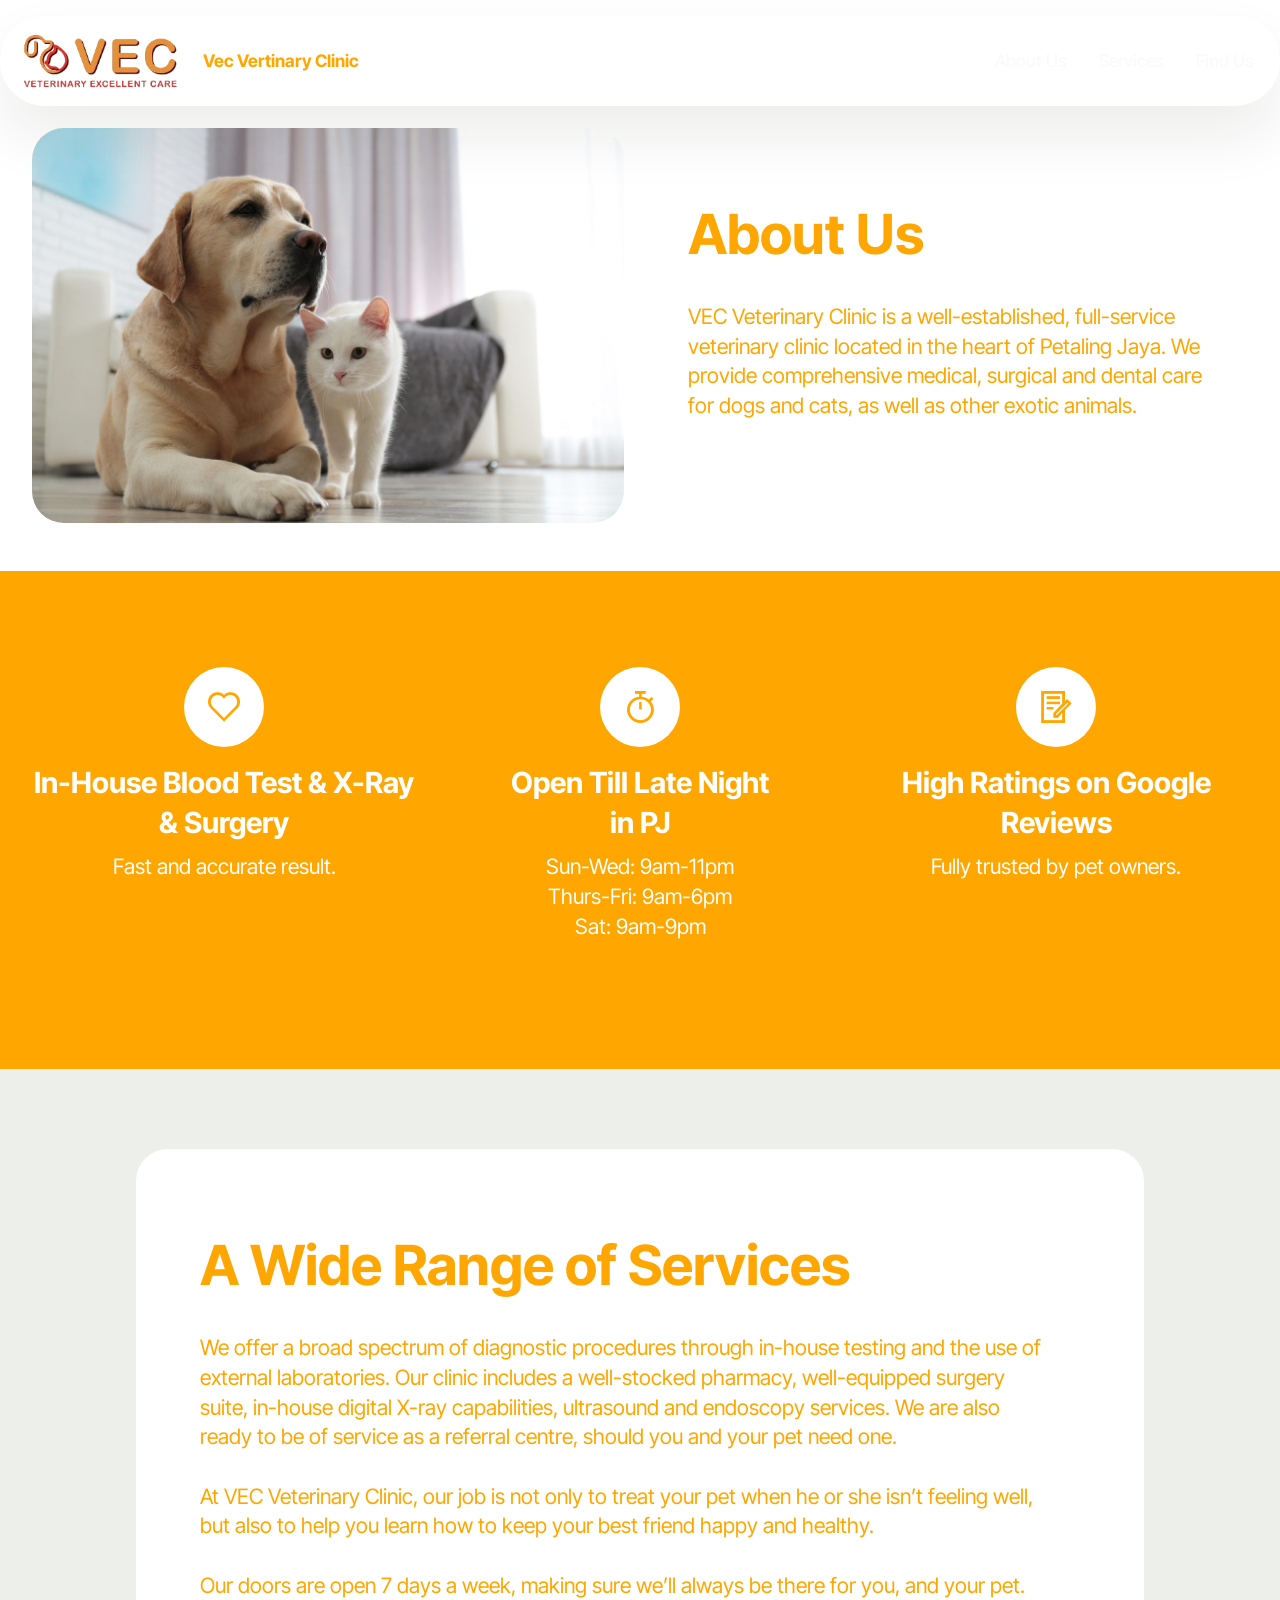
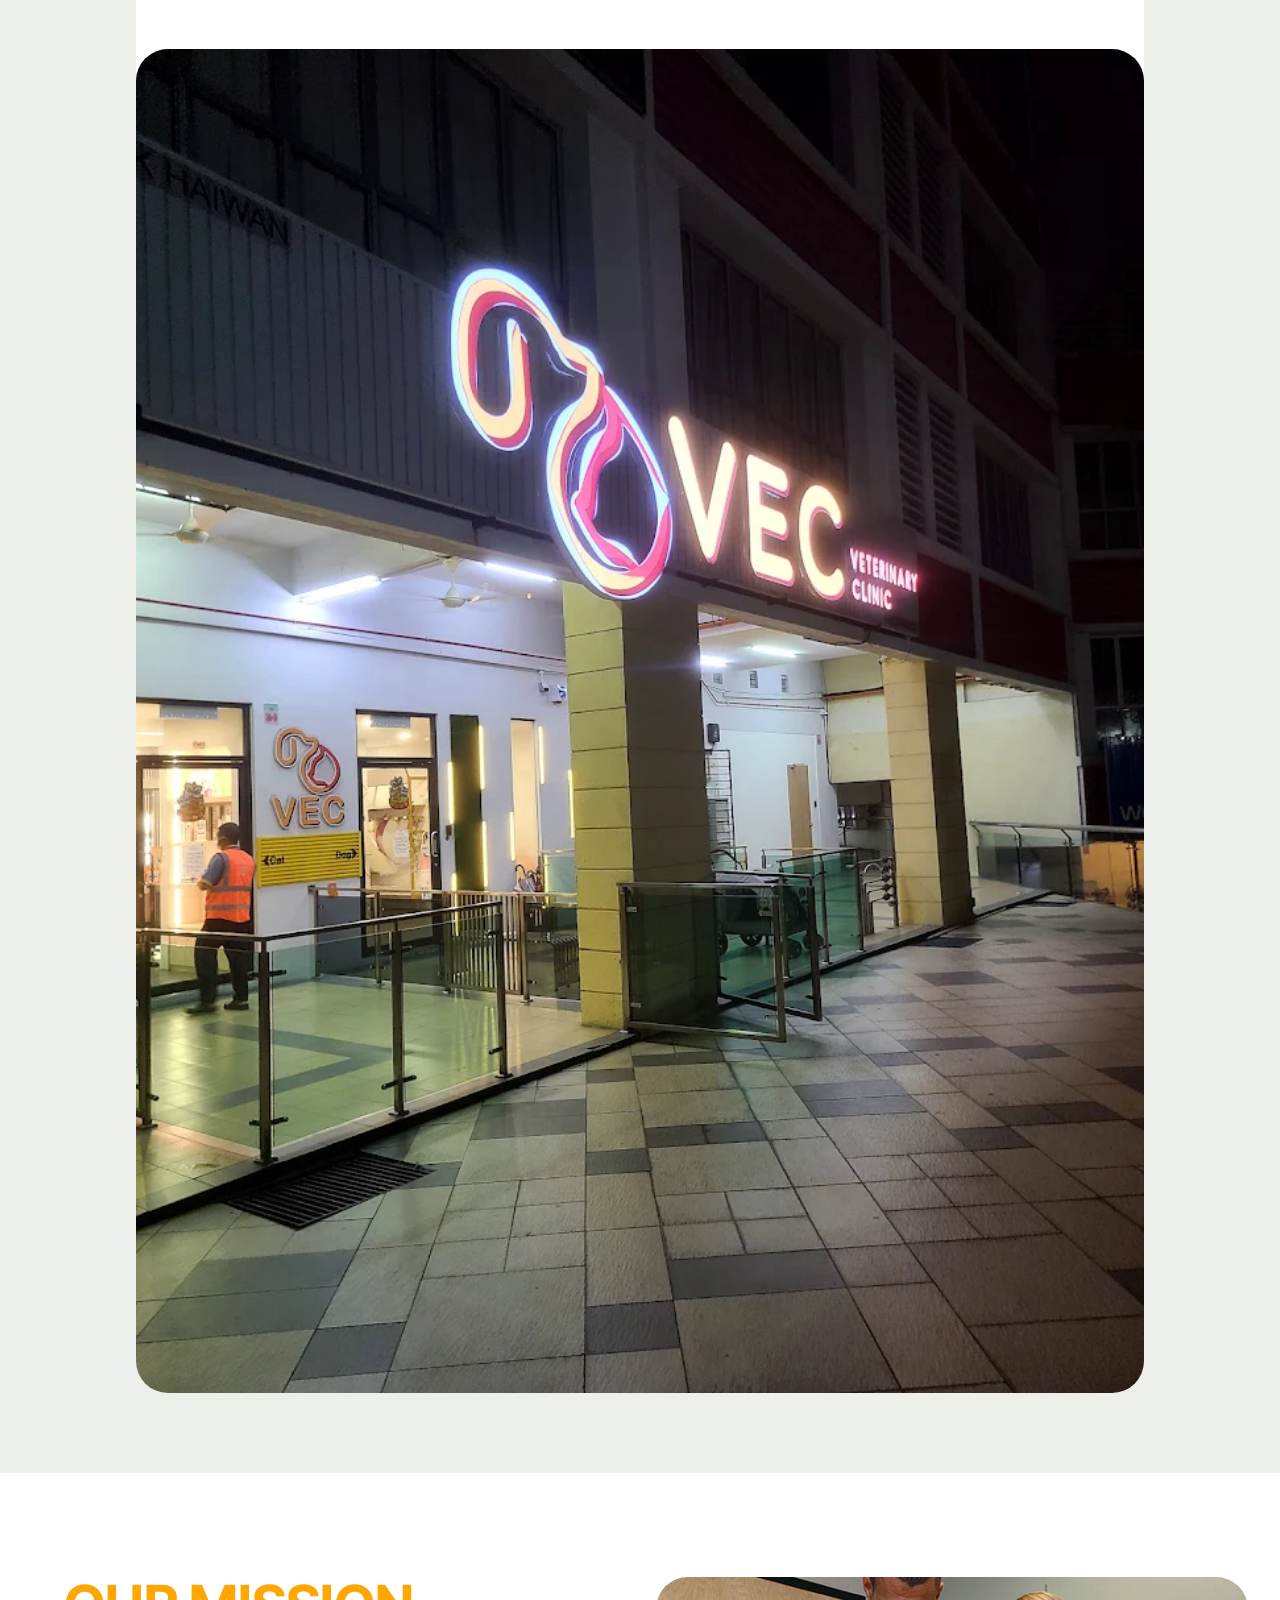
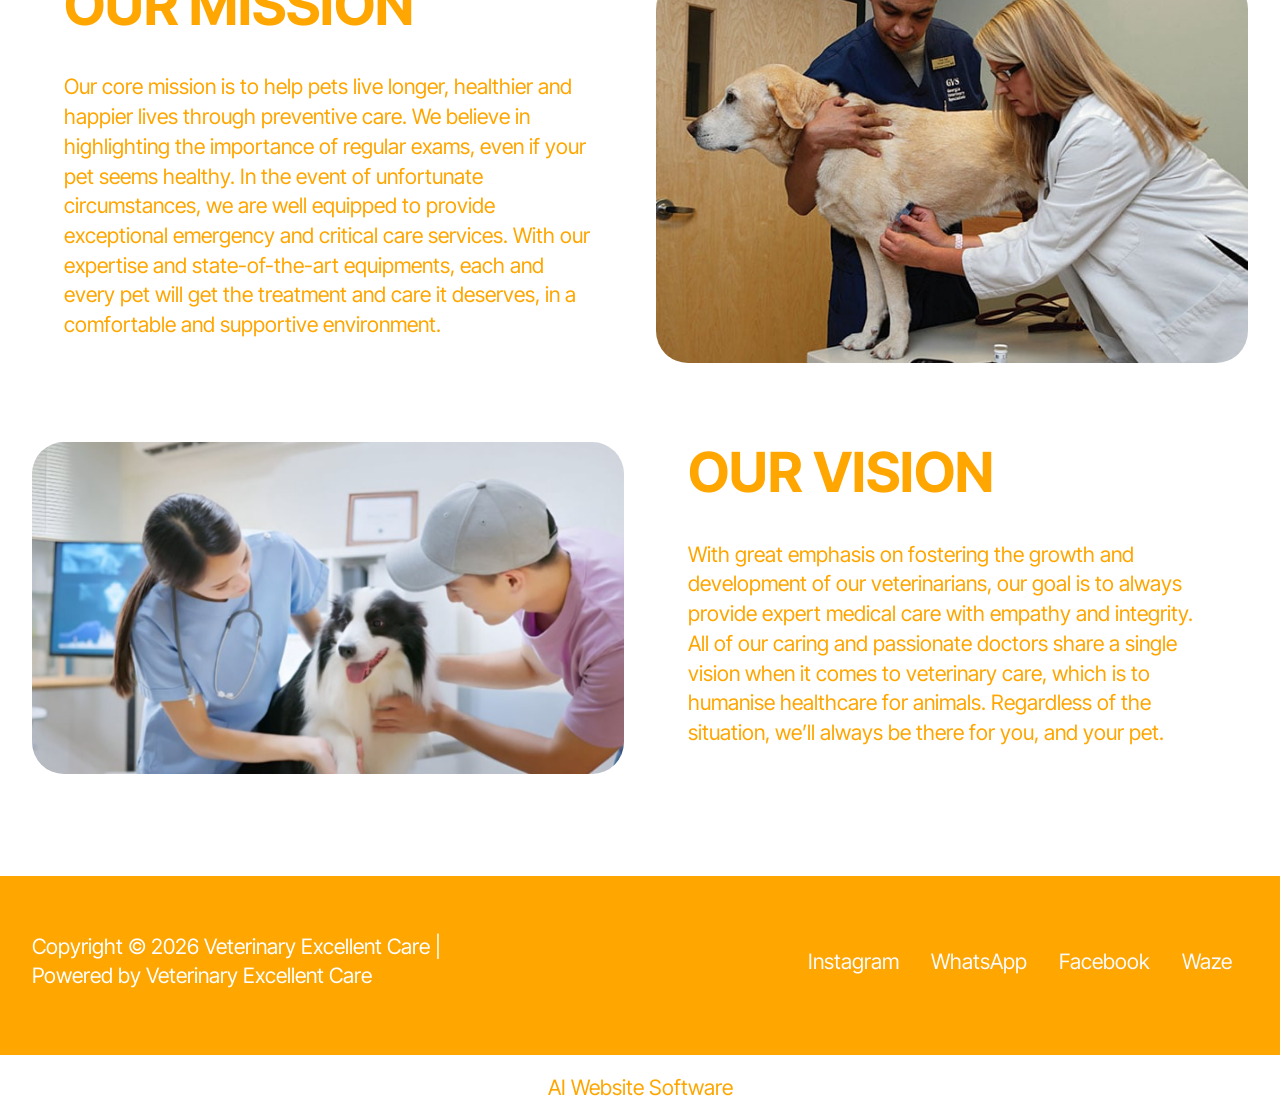
==== aboutus.html @ 382cb25f "create github pages" ====
<!DOCTYPE html>
<html  >
<head>
  <!-- Site made with Mobirise Website Builder v6.1.12, https://mobirise.com -->
  <meta charset="UTF-8">
  <meta http-equiv="X-UA-Compatible" content="IE=edge">
  <meta name="generator" content="Mobirise v6.1.12, mobirise.com">
  <meta name="twitter:card" content="summary_large_image"/>
  <meta name="twitter:image:src" content="assets/images/aboutus-meta.webp">
  <meta property="og:image" content="assets/images/aboutus-meta.webp">
  <meta name="twitter:title" content="Vec Vertinary Clinnic @ PJ | About Us">
  <meta name="viewport" content="width=device-width, initial-scale=1, minimum-scale=1">
  <link rel="shortcut icon" href="assets/images/2026-04-06-113440-removebg-preview.png" type="image/x-icon">
  <meta name="description" content="VEC Veterinary Clinic is a well-established, full-service veterinary clinic located in the heart of Petaling Jaya. We provide comprehensive medical, surgical and dental care for dogs and cats, as well as other exotic animals.">
  
  
  <title>Vec Vertinary Clinnic @ PJ | About Us</title>
  <link rel="stylesheet" href="assets/web/assets/mobirise-icons2/mobirise2.css">
  <link rel="stylesheet" href="assets/bootstrap/css/bootstrap.min.css">
  <link rel="stylesheet" href="assets/dropdown/css/style.css">
  <link rel="stylesheet" href="assets/theme/css/style.css">
  <link rel="preload" href="https://fonts.googleapis.com/css?family=Inter+Tight:100,200,300,400,500,600,700,800,900,100i,200i,300i,400i,500i,600i,700i,800i,900i&display=swap" as="style" onload="this.onload=null;this.rel='stylesheet'">
  <noscript><link rel="stylesheet" href="https://fonts.googleapis.com/css?family=Inter+Tight:100,200,300,400,500,600,700,800,900,100i,200i,300i,400i,500i,600i,700i,800i,900i&display=swap"></noscript>
  <link rel="preload" as="style" href="assets/mobirise/css/mbr-additional.css?v=7O2NLo"><link rel="stylesheet" href="assets/mobirise/css/mbr-additional.css?v=7O2NLo" type="text/css">

  
  
  
</head>
<body>
  
  <section data-bs-version="5.1" class="menu menu5 cid-vfYHatQfMq" once="menu" id="menu05-m">
	

	<nav class="navbar navbar-dropdown navbar-fixed-top navbar-expand-lg">
		<div class="container">
			<div class="navbar-brand">
				<span class="navbar-logo">
					
						<img src="assets/images/2026-04-06-113440-removebg-preview.png" alt="Vec Clinic" style="height: 4.3rem;">
					
				</span>
				<span class="navbar-caption-wrap"><a class="navbar-caption text-secondary text-primary display-4" href="index.html">Vec Vertinary Clinic<br></a></span>
			</div>
			<button class="navbar-toggler" type="button" data-toggle="collapse" data-bs-toggle="collapse" data-target="#navbarSupportedContent" data-bs-target="#navbarSupportedContent" aria-controls="navbarNavAltMarkup" aria-expanded="false" aria-label="Toggle navigation">
				<div class="hamburger">
					<span></span>
					<span></span>
					<span></span>
					<span></span>
				</div>
			</button>
			<div class="collapse navbar-collapse" id="navbarSupportedContent">
				<ul class="navbar-nav nav-dropdown nav-right" data-app-modern-menu="true"><li class="nav-item">
						<a class="nav-link link text-white text-primary display-4" href="aboutus.html">About Us<br></a>
					</li>
					<li class="nav-item">
						<a class="nav-link link text-white text-primary display-4" href="services.html" aria-expanded="false">Services</a>
					</li>
					<li class="nav-item">
						<a class="nav-link link text-white show text-primary display-4" href="findus.html" aria-expanded="false">Find Us<br></a>
					</li></ul>
				
			</div>
		</div>
	</nav>
</section>

<section data-bs-version="5.1" class="start article4 cid-vfYNJ5KilX" id="article04-p">
	

	
	

	<div class="container">
		<div class="row justify-content-center">
			<div class="col-12 col-md-12 col-lg-6 image-wrapper">
				<img class="w-100" src="assets/images/images-1.jpg" alt="Mobirise Website Builder">
			</div>
			<div class="col-12 col-md-12 col-lg">
				<div class="text-wrapper align-left">
					<h1 class="mbr-section-title mbr-fonts-style mb-4 display-2">
						<strong>About Us</strong></h1>
					<p class="mbr-text mbr-fonts-style mb-4 display-7">
						VEC Veterinary Clinic is a well-established, full-service veterinary clinic located in the heart of Petaling Jaya. We provide comprehensive medical, surgical and dental care for dogs and cats, as well as other exotic animals.
					</p>
					
				</div>
			</div>
		</div>
	</div>
</section>

<section data-bs-version="5.1" class="features10 cid-vfYNCHMuKe" id="features010-n">
  

  
  
  <div class="container">
    
    <div class="row">
      <div class="item features-without-image col-12 col-md-6 col-lg-4 active">
        <div class="item-wrapper">
          <div class="card-box align-left">
            <div class="iconfont-wrapper mb-3">
              <span class="mbr-iconfont mobi-mbri-hearth mobi-mbri" style="color: rgb(255, 166, 0); fill: rgb(255, 166, 0);"></span>
            </div>
            <h5 class="card-title mbr-fonts-style display-5">
              <strong>In-House Blood Test &amp; X-Ray &amp; Surgery</strong></h5>
            <p class="card-text mbr-fonts-style mb-3 display-7">Fast and accurate result.</p>
            
          </div>
        </div>
      </div><div class="item features-without-image col-12 col-md-6 col-lg-4">
        <div class="item-wrapper">
          <div class="card-box align-left">
            <div class="iconfont-wrapper mb-3">
              <span class="mbr-iconfont mobi-mbri-timer mobi-mbri"></span>
            </div>
            <h5 class="card-title mbr-fonts-style display-5"><strong>Open Till Late&nbsp;</strong><strong>Night</strong><br><strong>in PJ</strong></h5>
            <p class="card-text mbr-fonts-style mb-3 display-7">Sun-Wed: 9am-11pm<br>Thurs-Fri: 9am-6pm<br>Sat: 9am-9pm</p>
            
          </div>
        </div>
      </div>
      
      <div class="item features-without-image col-12 col-md-6 col-lg-4">
        <div class="item-wrapper">
          <div class="card-box align-left">
            <div class="iconfont-wrapper mb-3">
              <span class="mbr-iconfont mobi-mbri-contact-form mobi-mbri"></span>
            </div>
            <h5 class="card-title mbr-fonts-style display-5">
              <strong>High Ratings on Google Reviews</strong></h5>
            <p class="card-text mbr-fonts-style mb-3 display-7">
              Fully trusted by pet owners.</p>
            
          </div>
        </div>
      </div>
    </div>
  </div>
</section>

<section data-bs-version="5.1" class="article9 cid-vfZdzh4P0i" id="article09-w">
  

  
  
  <div class="container">
    <div class="row justify-content-center">
      <div class="card col-md-12 col-lg-10">
        <div class="card-wrapper">
          <div class="card-content-text">
            <h3 class="card-title mbr-fonts-style mbr-white mt-3 mb-4 display-2"><strong>A Wide Range of Services</strong></h3>
          <div class="row card-box align-left">
            <div class="item features-without-image col-12">
              <div class="item-wrapper">
                
                <p class="mbr-text mbr-fonts-style display-7">We offer a broad spectrum of diagnostic procedures through in-house testing and the use of external laboratories. Our clinic includes a well-stocked pharmacy, well-equipped surgery suite, in-house digital X-ray capabilities, ultrasound and endoscopy services. We are also ready to be of service as a referral centre, should you and your pet need one.
<br>
<br>At VEC Veterinary Clinic, our job is not only to treat your pet when he or she isn’t feeling well, but also to help you learn how to keep your best friend happy and healthy.
<br>
<br>Our doors are open 7 days a week, making sure we’ll always be there for you, and your pet.<br>
                </p>
              </div>
            </div>
            
            
          </div>
          </div>
          <div class="image-wrapper d-flex justify-content-center mt-3">
            <img src="assets/images/unnamed.webp" alt="Mobirise Website Builder">
          </div>
        </div>
      </div>
    </div>
  </div>
</section>

<section data-bs-version="5.1" class="features38 cid-vfZdESexYr" id="features038-x">
    

    
    

    <div class="container">
        <div class="row justify-content-center">
            <div class="col-12 col-md-12 col-lg">
                <div class="text-wrapper align-left">
                    <h1 class="mbr-section-title mbr-fonts-style mb-4 display-2"><strong>OUR MISSION</strong></h1>
                    <p class="mbr-text align-left mbr-fonts-style mb-4 display-7">
                        Our core mission is to help pets live longer, healthier and happier lives through preventive care. We believe in highlighting the importance of regular exams, even if your pet seems healthy. In the event of unfortunate circumstances, we are well equipped to provide exceptional emergency and critical care services. With our expertise and state-of-the-art equipments, each and every pet will get the treatment and care it deserves, in a comfortable and supportive environment.
                    </p>
                    
                </div>
            </div>
            <div class="col-12 col-md-12 col-lg-6 image-wrapper">
                <img class="w-100" src="assets/images/img-article-head-point-of-care-testing-for-pet-660x430.jpg" alt="Mobirise Website Builder">
            </div>
        </div>
        <div class="row row-reverse justify-content-center">

            <div class="col-12 col-md-12 col-lg">
                <div class="text-wrapper align-left">
                    <h1 class="mbr-section-title mbr-fonts-style mb-4 display-2"><strong>OUR VISION</strong></h1>
                    <p class="mbr-text align-left mbr-fonts-style mb-4 display-7">
                        With great emphasis on fostering the growth and development of our veterinarians, our goal is to always provide expert medical care with empathy and integrity. All of our caring and passionate doctors share a single vision when it comes to veterinary care, which is to humanise healthcare for animals. Regardless of the situation, we’ll always be there for you, and your pet.
                    </p>
                    
                </div>
            </div>
            <div class="col-12 col-md-12 col-lg-6 image-wrapper">
                <img class="w-100" src="assets/images/veterinarian-checking-dog-view-image-927x521.jpeg" alt="Mobirise Website Builder">
            </div>
        </div>
        
    </div>
</section>

<section data-bs-version="5.1" class="footer2 cid-vfZpLFqrri" once="footers" id="footer02-19">
    

    
    

    <div class="container">
        <div class="row">
            <div class="col-12 col-lg-6 center mt-2 mb-3">
                <p class="mbr-fonts-style copyright mb-0 display-7">
                    Copyright © 2026 Veterinary Excellent Care | <br>Powered by Veterinary Excellent Care
                </p>
            </div>
            <div class="col-12 col-lg-6 center">
                <div class="row-links mt-2 mb-3">
                    <ul class="row-links-soc">
                        
                        
                        
                        
                    <li class="row-links-soc-item mbr-fonts-style display-7">
                            <a href="https://www.instagram.com/vecclinic/" class="text-white text-primary">Instagram</a>
                        </li><li class="row-links-soc-item mbr-fonts-style display-7"><a href="https://api.whatsapp.com/send/?phone=60126225655&text=Hi%2C+can+I+schedule+an+appointment%3F&type=phone_number&app_absent=0" class="text-white text-primary">WhatsApp</a></li><li class="row-links-soc-item mbr-fonts-style display-7"><a href="https://www.facebook.com/vecclinic.en" class="text-white text-primary">Facebook</a></li><li class="row-links-soc-item mbr-fonts-style display-7"><a href="https://www.waze.com/live-map/directions/my/selangor/pj/vec-veterinary-clinic-kota-damansara-pj-or-cats,-dogs-friendly-or-night-vet?navigate=yes&utm_campaign=default&utm_source=waze_website&utm_medium=lm_share_location&to=place.ChIJq9a614lPzDERQ5kG_wnFFv0" class="text-white text-primary">Waze</a></li></ul>
                </div>
            </div>
        </div>
    </div>
</section><section class="display-7" style="padding: 0;align-items: center;justify-content: center;flex-wrap: wrap;    align-content: center;display: flex;position: relative;height: 4rem;"><a href="https://mobiri.se/4654930" style="flex: 1 1;height: 4rem;position: absolute;width: 100%;z-index: 1;"><img alt="" style="height: 4rem;" src="[data-uri]"></a><p style="margin: 0;text-align: center;" class="display-7">&#8204;</p><a style="z-index:1" href="https://mobirise.com/builder/ai-website-builder.html">AI Website Software</a></section><script src="assets/bootstrap/js/bootstrap.bundle.min.js"></script>  <script src="assets/smoothscroll/smooth-scroll.js"></script>  <script src="assets/ytplayer/index.js"></script>  <script src="assets/dropdown/js/navbar-dropdown.js"></script>  <script src="assets/theme/js/script.js"></script>  
  
  
</body>
</html>
---- assets/web/assets/mobirise-icons2/mobirise2.css ----
@font-face {
  font-family: 'Moririse2';
  font-display: swap;
  src:  url('mobirise2.eot?f2bix4');
  src:  url('mobirise2.eot?f2bix4#iefix') format('embedded-opentype'),
    url('mobirise2.woff2?f2bix4') format('woff2'),
    url('mobirise2.woff?f2bix4') format('woff'),
    url('mobirise2.ttf?f2bix4') format('truetype'),
    url('mobirise2.svg?f2bix4#mobirise2') format('svg');
  font-weight: normal;
  font-style: normal;
}

[class^="mobi-"], [class*=" mobi-"] {
  /* use !important to prevent issues with browser extensions that change fonts */
  font-family: 'Moririse2' !important;
  speak: none;
  font-style: normal;
  font-weight: normal;
  font-variant: normal;
  text-transform: none;
  line-height: 1;

  /* Better Font Rendering =========== */
  -webkit-font-smoothing: antialiased;
  -moz-osx-font-smoothing: grayscale;
}

.mobi-mbri-add-submenu:before {
  content: "\e900";
}
.mobi-mbri-alert:before {
  content: "\e901";
}
.mobi-mbri-align-center:before {
  content: "\e902";
}
.mobi-mbri-align-justify:before {
  content: "\e903";
}
.mobi-mbri-align-left:before {
  content: "\e904";
}
.mobi-mbri-align-right:before {
  content: "\e905";
}
.mobi-mbri-android:before {
  content: "\e906";
}
.mobi-mbri-apple:before {
  content: "\e907";
}
.mobi-mbri-arrow-down:before {
  content: "\e908";
}
.mobi-mbri-arrow-next:before {
  content: "\e909";
}
.mobi-mbri-arrow-prev:before {
  content: "\e90a";
}
.mobi-mbri-arrow-up:before {
  content: "\e90b";
}
.mobi-mbri-bold:before {
  content: "\e90c";
}
.mobi-mbri-bookmark:before {
  content: "\e90d";
}
.mobi-mbri-bootstrap:before {
  content: "\e90e";
}
.mobi-mbri-briefcase:before {
  content: "\e90f";
}
.mobi-mbri-browse:before {
  content: "\e910";
}
.mobi-mbri-bulleted-list:before {
  content: "\e911";
}
.mobi-mbri-calendar:before {
  content: "\e912";
}
.mobi-mbri-camera:before {
  content: "\e913";
}
.mobi-mbri-cart-add:before {
  content: "\e914";
}
.mobi-mbri-cart-full:before {
  content: "\e915";
}
.mobi-mbri-cash:before {
  content: "\e916";
}
.mobi-mbri-change-style:before {
  content: "\e917";
}
.mobi-mbri-chat:before {
  content: "\e918";
}
.mobi-mbri-clock:before {
  content: "\e919";
}
.mobi-mbri-close:before {
  content: "\e91a";
}
.mobi-mbri-cloud:before {
  content: "\e91b";
}
.mobi-mbri-code:before {
  content: "\e91c";
}
.mobi-mbri-contact-form:before {
  content: "\e91d";
}
.mobi-mbri-credit-card:before {
  content: "\e91e";
}
.mobi-mbri-cursor-click:before {
  content: "\e91f";
}
.mobi-mbri-cust-feedback:before {
  content: "\e920";
}
.mobi-mbri-database:before {
  content: "\e921";
}
.mobi-mbri-delivery:before {
  content: "\e922";
}
.mobi-mbri-desktop:before {
  content: "\e923";
}
.mobi-mbri-devices:before {
  content: "\e924";
}
.mobi-mbri-down:before {
  content: "\e925";
}
.mobi-mbri-download-2:before {
  content: "\e926";
}
.mobi-mbri-download:before {
  content: "\e927";
}
.mobi-mbri-drag-n-drop-2:before {
  content: "\e928";
}
.mobi-mbri-drag-n-drop:before {
  content: "\e929";
}
.mobi-mbri-edit-2:before {
  content: "\e92a";
}
.mobi-mbri-edit:before {
  content: "\e92b";
}
.mobi-mbri-error:before {
  content: "\e92c";
}
.mobi-mbri-extension:before {
  content: "\e92d";
}
.mobi-mbri-features:before {
  content: "\e92e";
}
.mobi-mbri-file:before {
  content: "\e92f";
}
.mobi-mbri-flag:before {
  content: "\e930";
}
.mobi-mbri-folder:before {
  content: "\e931";
}
.mobi-mbri-gift:before {
  content: "\e932";
}
.mobi-mbri-github:before {
  content: "\e933";
}
.mobi-mbri-globe-2:before {
  content: "\e934";
}
.mobi-mbri-globe:before {
  content: "\e935";
}
.mobi-mbri-growing-chart:before {
  content: "\e936";
}
.mobi-mbri-hearth:before {
  content: "\e937";
}
.mobi-mbri-help:before {
  content: "\e938";
}
.mobi-mbri-home:before {
  content: "\e939";
}
.mobi-mbri-hot-cup:before {
  content: "\e93a";
}
.mobi-mbri-idea:before {
  content: "\e93b";
}
.mobi-mbri-image-gallery:before {
  content: "\e93c";
}
.mobi-mbri-image-slider:before {
  content: "\e93d";
}
.mobi-mbri-info:before {
  content: "\e93e";
}
.mobi-mbri-italic:before {
  content: "\e93f";
}
.mobi-mbri-key:before {
  content: "\e940";
}
.mobi-mbri-laptop:before {
  content: "\e941";
}
.mobi-mbri-layers:before {
  content: "\e942";
}
.mobi-mbri-left-right:before {
  content: "\e943";
}
.mobi-mbri-left:before {
  content: "\e944";
}
.mobi-mbri-letter:before {
  content: "\e945";
}
.mobi-mbri-like:before {
  content: "\e946";
}
.mobi-mbri-link:before {
  content: "\e947";
}
.mobi-mbri-lock:before {
  content: "\e948";
}
.mobi-mbri-login:before {
  content: "\e949";
}
.mobi-mbri-logout:before {
  content: "\e94a";
}
.mobi-mbri-magic-stick:before {
  content: "\e94b";
}
.mobi-mbri-map-pin:before {
  content: "\e94c";
}
.mobi-mbri-menu:before {
  content: "\e94d";
}
.mobi-mbri-mobile-2:before {
  content: "\e94e";
}
.mobi-mbri-mobile-horizontal:before {
  content: "\e94f";
}
.mobi-mbri-mobile:before {
  content: "\e950";
}
.mobi-mbri-mobirise:before {
  content: "\e951";
}
.mobi-mbri-more-horizontal:before {
  content: "\e952";
}
.mobi-mbri-more-vertical:before {
  content: "\e953";
}
.mobi-mbri-music:before {
  content: "\e954";
}
.mobi-mbri-new-file:before {
  content: "\e955";
}
.mobi-mbri-numbered-list:before {
  content: "\e956";
}
.mobi-mbri-opened-folder:before {
  content: "\e957";
}
.mobi-mbri-pages:before {
  content: "\e958";
}
.mobi-mbri-paper-plane:before {
  content: "\e959";
}
.mobi-mbri-paperclip:before {
  content: "\e95a";
}
.mobi-mbri-phone:before {
  content: "\e95b";
}
.mobi-mbri-photo:before {
  content: "\e95c";
}
.mobi-mbri-photos:before {
  content: "\e95d";
}
.mobi-mbri-pin:before {
  content: "\e95e";
}
.mobi-mbri-play:before {
  content: "\e95f";
}
.mobi-mbri-plus:before {
  content: "\e960";
}
.mobi-mbri-preview:before {
  content: "\e961";
}
.mobi-mbri-print:before {
  content: "\e962";
}
.mobi-mbri-protect:before {
  content: "\e963";
}
.mobi-mbri-question:before {
  content: "\e964";
}
.mobi-mbri-quote-left:before {
  content: "\e965";
}
.mobi-mbri-quote-right:before {
  content: "\e966";
}
.mobi-mbri-redo:before {
  content: "\e967";
}
.mobi-mbri-refresh:before {
  content: "\e968";
}
.mobi-mbri-responsive-2:before {
  content: "\e969";
}
.mobi-mbri-responsive:before {
  content: "\e96a";
}
.mobi-mbri-right:before {
  content: "\e96b";
}
.mobi-mbri-rocket:before {
  content: "\e96c";
}
.mobi-mbri-sad-face:before {
  content: "\e96d";
}
.mobi-mbri-sale:before {
  content: "\e96e";
}
.mobi-mbri-save:before {
  content: "\e96f";
}
.mobi-mbri-search:before {
  content: "\e970";
}
.mobi-mbri-setting-2:before {
  content: "\e971";
}
.mobi-mbri-setting-3:before {
  content: "\e972";
}
.mobi-mbri-setting:before {
  content: "\e973";
}
.mobi-mbri-share:before {
  content: "\e974";
}
.mobi-mbri-shopping-bag:before {
  content: "\e975";
}
.mobi-mbri-shopping-basket:before {
  content: "\e976";
}
.mobi-mbri-shopping-cart:before {
  content: "\e977";
}
.mobi-mbri-sites:before {
  content: "\e978";
}
.mobi-mbri-smile-face:before {
  content: "\e979";
}
.mobi-mbri-speed:before {
  content: "\e97a";
}
.mobi-mbri-star:before {
  content: "\e97b";
}
.mobi-mbri-success:before {
  content: "\e97c";
}
.mobi-mbri-sun:before {
  content: "\e97d";
}
.mobi-mbri-sun2:before {
  content: "\e97e";
}
.mobi-mbri-tablet-vertical:before {
  content: "\e97f";
}
.mobi-mbri-tablet:before {
  content: "\e980";
}
.mobi-mbri-target:before {
  content: "\e981";
}
.mobi-mbri-timer:before {
  content: "\e982";
}
.mobi-mbri-to-ftp:before {
  content: "\e983";
}
.mobi-mbri-to-local-drive:before {
  content: "\e984";
}
.mobi-mbri-touch-swipe:before {
  content: "\e985";
}
.mobi-mbri-touch:before {
  content: "\e986";
}
.mobi-mbri-trash:before {
  content: "\e987";
}
.mobi-mbri-underline:before {
  content: "\e988";
}
.mobi-mbri-undo:before {
  content: "\e989";
}
.mobi-mbri-unlink:before {
  content: "\e98a";
}
.mobi-mbri-unlock:before {
  content: "\e98b";
}
.mobi-mbri-up-down:before {
  content: "\e98c";
}
.mobi-mbri-up:before {
  content: "\e98d";
}
.mobi-mbri-update:before {
  content: "\e98e";
}
.mobi-mbri-upload-2:before {
  content: "\e98f";
}
.mobi-mbri-upload:before {
  content: "\e990";
}
.mobi-mbri-user-2:before {
  content: "\e991";
}
.mobi-mbri-user:before {
  content: "\e992";
}
.mobi-mbri-users:before {
  content: "\e993";
}
.mobi-mbri-video-play:before {
  content: "\e994";
}
.mobi-mbri-video:before {
  content: "\e995";
}
.mobi-mbri-watch:before {
  content: "\e996";
}
.mobi-mbri-website-theme-2:before {
  content: "\e997";
}
.mobi-mbri-website-theme:before {
  content: "\e998";
}
.mobi-mbri-wifi:before {
  content: "\e999";
}
.mobi-mbri-windows:before {
  content: "\e99a";
}
.mobi-mbri-zoom-in:before {
  content: "\e99b";
}
.mobi-mbri-zoom-out:before {
  content: "\e99c";
}
---- assets/dropdown/css/style.css ----
.navbar-dropdown {
  left: 0;
  padding: 0;
  position: absolute;
  right: 0;
  top: 0;
  transition: all 0.45s ease;
  z-index: 1030;
  background: #282828; }
  .navbar-dropdown .navbar-logo {
    margin-right: 0.8rem;
    transition: margin 0.3s ease-in-out;
    vertical-align: middle; }
    .navbar-dropdown .navbar-logo img {
      height: 3.125rem;
      transition: all 0.3s ease-in-out; }
    .navbar-dropdown .navbar-logo.mbr-iconfont {
      font-size: 3.125rem;
      line-height: 3.125rem; }
  .navbar-dropdown .navbar-caption {
    font-weight: 700;
    white-space: normal;
    vertical-align: -4px;
    line-height: 3.125rem !important; }
    .navbar-dropdown .navbar-caption, .navbar-dropdown .navbar-caption:hover {
      color: inherit;
      text-decoration: none; }
  .navbar-dropdown .mbr-iconfont + .navbar-caption {
    vertical-align: -1px; }
  .navbar-dropdown.navbar-fixed-top {
    position: fixed; }
  .navbar-dropdown .navbar-brand span {
    vertical-align: -4px; }
  .navbar-dropdown.bg-color.transparent {
    background: none; }
  .navbar-dropdown.navbar-short .navbar-brand {
    padding: 0.625rem 0; }
    .navbar-dropdown.navbar-short .navbar-brand span {
      vertical-align: -1px; }
  .navbar-dropdown.navbar-short .navbar-caption {
    line-height: 2.375rem !important;
    vertical-align: -2px; }
  .navbar-dropdown.navbar-short .navbar-logo {
    margin-right: 0.5rem; }
    .navbar-dropdown.navbar-short .navbar-logo img {
      height: 2.375rem; }
    .navbar-dropdown.navbar-short .navbar-logo.mbr-iconfont {
      font-size: 2.375rem;
      line-height: 2.375rem; }
  .navbar-dropdown.navbar-short .mbr-table-cell {
    height: 3.625rem; }
  .navbar-dropdown .navbar-close {
    left: 0.6875rem;
    position: fixed;
    top: 0.75rem;
    z-index: 1000; }
  .navbar-dropdown .hamburger-icon {
    content: "";
    display: inline-block;
    vertical-align: middle;
    width: 16px;
    -webkit-box-shadow: 0 -6px 0 1px #282828,0 0 0 1px #282828,0 6px 0 1px #282828;
    -moz-box-shadow: 0 -6px 0 1px #282828,0 0 0 1px #282828,0 6px 0 1px #282828;
    box-shadow: 0 -6px 0 1px #282828,0 0 0 1px #282828,0 6px 0 1px #282828; }

.dropdown-menu .dropdown-toggle[data-toggle="dropdown-submenu"]::after {
  border-bottom: 0.35em solid transparent;
  border-left: 0.35em solid;
  border-right: 0;
  border-top: 0.35em solid transparent;
  margin-left: 0.3rem; }

.dropdown-menu .dropdown-item:focus {
  outline: 0; }

.nav-dropdown {
  font-size: 0.75rem;
  font-weight: 500;
  height: auto !important; }
  .nav-dropdown .nav-btn {
    padding-left: 1rem; }
  .nav-dropdown .link {
    margin: .667em 1.667em;
    font-weight: 500;
    padding: 0;
    transition: color .2s ease-in-out; }
    .nav-dropdown .link.dropdown-toggle {
      margin-right: 2.583em; }
      .nav-dropdown .link.dropdown-toggle::after {
        margin-left: .25rem;
        border-top: 0.35em solid;
        border-right: 0.35em solid transparent;
        border-left: 0.35em solid transparent;
        border-bottom: 0; }
      .nav-dropdown .link.dropdown-toggle[aria-expanded="true"] {
        margin: 0;
        padding: 0.667em 3.263em  0.667em 1.667em; }
  .nav-dropdown .link::after,
  .nav-dropdown .dropdown-item::after {
    color: inherit; }
  .nav-dropdown .btn {
    font-size: 0.75rem;
    font-weight: 700;
    letter-spacing: 0;
    margin-bottom: 0;
    padding-left: 1.25rem;
    padding-right: 1.25rem; }
  .nav-dropdown .dropdown-menu {
    border-radius: 0;
    border: 0;
    left: 0;
    margin: 0;
    padding-bottom: 1.25rem;
    padding-top: 1.25rem;
    position: relative; }
  .nav-dropdown .dropdown-submenu {
    margin-left: 0.125rem;
    top: 0; }
  .nav-dropdown .dropdown-item {
    font-weight: 500;
    line-height: 2;
    padding: 0.3846em 4.615em 0.3846em 1.5385em;
    position: relative;
    transition: color .2s ease-in-out, background-color .2s ease-in-out; }
    .nav-dropdown .dropdown-item::after {
      margin-top: -0.3077em;
      position: absolute;
      right: 1.1538em;
      top: 50%; }
    .nav-dropdown .dropdown-item:focus, .nav-dropdown .dropdown-item:hover {
      background: none; }

@media (max-width: 767px) {
  .nav-dropdown.navbar-toggleable-sm {
    bottom: 0;
    display: none;
    left: 0;
    overflow-x: hidden;
    position: fixed;
    top: 0;
    transform: translateX(-100%);
    -ms-transform: translateX(-100%);
    -webkit-transform: translateX(-100%);
    width: 18.75rem;
    z-index: 999; } }
.nav-dropdown.navbar-toggleable-xl {
  bottom: 0;
  display: none;
  left: 0;
  overflow-x: hidden;
  position: fixed;
  top: 0;
  transform: translateX(-100%);
  -ms-transform: translateX(-100%);
  -webkit-transform: translateX(-100%);
  width: 18.75rem;
  z-index: 999; }

.nav-dropdown-sm {
  display: block !important;
  overflow-x: hidden;
  overflow: auto;
  padding-top: 3.875rem; }
  .nav-dropdown-sm::after {
    content: "";
    display: block;
    height: 3rem;
    width: 100%; }
  .nav-dropdown-sm.collapse.in ~ .navbar-close {
    display: block !important; }
  .nav-dropdown-sm.collapsing, .nav-dropdown-sm.collapse.in {
    transform: translateX(0);
    -ms-transform: translateX(0);
    -webkit-transform: translateX(0);
    transition: all 0.25s ease-out;
    -webkit-transition: all 0.25s ease-out;
    background: #282828; }
  .nav-dropdown-sm.collapsing[aria-expanded="false"] {
    transform: translateX(-100%);
    -ms-transform: translateX(-100%);
    -webkit-transform: translateX(-100%); }
  .nav-dropdown-sm .nav-item {
    display: block;
    margin-left: 0 !important;
    padding-left: 0; }
  .nav-dropdown-sm .link,
  .nav-dropdown-sm .dropdown-item {
    border-top: 1px dotted rgba(255, 255, 255, 0.1);
    font-size: 0.8125rem;
    line-height: 1.6;
    margin: 0 !important;
    padding: 0.875rem 2.4rem 0.875rem 1.5625rem !important;
    position: relative;
    white-space: normal; }
    .nav-dropdown-sm .link:focus, .nav-dropdown-sm .link:hover,
    .nav-dropdown-sm .dropdown-item:focus,
    .nav-dropdown-sm .dropdown-item:hover {
      background: rgba(0, 0, 0, 0.2) !important;
      color: #c0a375; }
  .nav-dropdown-sm .nav-btn {
    position: relative;
    padding: 1.5625rem 1.5625rem 0 1.5625rem; }
    .nav-dropdown-sm .nav-btn::before {
      border-top: 1px dotted rgba(255, 255, 255, 0.1);
      content: "";
      left: 0;
      position: absolute;
      top: 0;
      width: 100%; }
    .nav-dropdown-sm .nav-btn + .nav-btn {
      padding-top: 0.625rem; }
      .nav-dropdown-sm .nav-btn + .nav-btn::before {
        display: none; }
  .nav-dropdown-sm .btn {
    padding: 0.625rem 0; }
  .nav-dropdown-sm .dropdown-toggle[data-toggle="dropdown-submenu"]::after {
    margin-left: .25rem;
    border-top: 0.35em solid;
    border-right: 0.35em solid transparent;
    border-left: 0.35em solid transparent;
    border-bottom: 0; }
  .nav-dropdown-sm .dropdown-toggle[data-toggle="dropdown-submenu"][aria-expanded="true"]::after {
    border-top: 0;
    border-right: 0.35em solid transparent;
    border-left: 0.35em solid transparent;
    border-bottom: 0.35em solid; }
  .nav-dropdown-sm .dropdown-menu {
    margin: 0;
    padding: 0;
    position: relative;
    top: 0;
    left: 0;
    width: 100%;
    border: 0;
    float: none;
    border-radius: 0;
    background: none; }
  .nav-dropdown-sm .dropdown-submenu {
    left: 100%;
    margin-left: 0.125rem;
    margin-top: -1.25rem;
    top: 0; }

.navbar-toggleable-sm .nav-dropdown .dropdown-menu {
  position: absolute; }

.navbar-toggleable-sm .nav-dropdown .dropdown-submenu {
  left: 100%;
  margin-left: 0.125rem;
  margin-top: -1.25rem;
  top: 0; }

.navbar-toggleable-sm.opened .nav-dropdown .dropdown-menu {
  position: relative; }

.navbar-toggleable-sm.opened .nav-dropdown .dropdown-submenu {
  left: 0;
  margin-left: 00rem;
  margin-top: 0rem;
  top: 0; }

.is-builder .nav-dropdown.collapsing {
  transition: none !important; }
---- assets/theme/css/style.css ----
@charset "UTF-8";
section {
  background-color: #ffffff;
}

body {
  font-style: normal;
  line-height: 1.5;
  font-weight: 400;
  color: #232323;
  position: relative;
}

button {
  background-color: transparent;
  border-color: transparent;
}

.embla__button,
.carousel-control {
  background-color: #edefea !important;
  opacity: 0.8 !important;
  color: #464845 !important;
  border-color: #edefea !important;
}

.carousel .close,
.modalWindow .close {
  background-color: #edefea !important;
  color: #464845 !important;
  border-color: #edefea !important;
  opacity: 0.8 !important;
}

.carousel .close:hover,
.modalWindow .close:hover {
  opacity: 1 !important;
}

.carousel-indicators li {
  background-color: #edefea !important;
  border: 2px solid #464845 !important;
}

.carousel-indicators li:hover,
.carousel-indicators li:active {
  opacity: 0.8 !important;
}

.embla__button:hover,
.carousel-control:hover {
  background-color: #edefea !important;
  opacity: 1 !important;
}

.modalWindow-video-container {
  height: 80%;
}

section,
.container,
.container-fluid {
  position: relative;
  word-wrap: break-word;
}

a.mbr-iconfont:hover {
  text-decoration: none;
}

.article .lead p,
.article .lead ul,
.article .lead ol,
.article .lead pre,
.article .lead blockquote {
  margin-bottom: 0;
}

a {
  font-style: normal;
  font-weight: 400;
  cursor: pointer;
}
a, a:hover {
  text-decoration: none;
}

.mbr-section-title {
  font-style: normal;
  line-height: 1.3;
}

.mbr-section-subtitle {
  line-height: 1.3;
}

.mbr-text {
  font-style: normal;
  line-height: 1.7;
}

h1,
h2,
h3,
h4,
h5,
h6,
.display-1,
.display-2,
.display-4,
.display-5,
.display-7,
span,
p,
a {
  line-height: 1;
  word-break: break-word;
  word-wrap: break-word;
  font-weight: 400;
}

b,
strong {
  font-weight: bold;
}

input:-webkit-autofill, input:-webkit-autofill:hover, input:-webkit-autofill:focus, input:-webkit-autofill:active {
  transition-delay: 9999s;
  -webkit-transition-property: background-color, color;
  transition-property: background-color, color;
}

textarea[type=hidden] {
  display: none;
}

section {
  background-position: 50% 50%;
  background-repeat: no-repeat;
  background-size: cover;
}
section .mbr-background-video,
section .mbr-background-video-preview {
  position: absolute;
  bottom: 0;
  left: 0;
  right: 0;
  top: 0;
}

.hidden {
  visibility: hidden;
}

.mbr-z-index20 {
  z-index: 20;
}

/*! Base colors */
.mbr-white {
  color: #ffffff;
}

.mbr-black {
  color: #111111;
}

.mbr-bg-white {
  background-color: #ffffff;
}

.mbr-bg-black {
  background-color: #000000;
}

/*! Text-aligns */
.align-left {
  text-align: left;
}

.align-center {
  text-align: center;
}

.align-right {
  text-align: right;
}

/*! Font-weight  */
.mbr-light {
  font-weight: 300;
}

.mbr-regular {
  font-weight: 400;
}

.mbr-semibold {
  font-weight: 500;
}

.mbr-bold {
  font-weight: 700;
}

/*! Media  */
.media-content {
  flex-basis: 100%;
}

.media-container-row {
  display: flex;
  flex-direction: row;
  flex-wrap: wrap;
  justify-content: center;
  align-content: center;
  align-items: start;
}
.media-container-row .media-size-item {
  width: 400px;
}

.media-container-column {
  display: flex;
  flex-direction: column;
  flex-wrap: wrap;
  justify-content: center;
  align-content: center;
  align-items: stretch;
}
.media-container-column > * {
  width: 100%;
}

@media (min-width: 992px) {
  .media-container-row {
    flex-wrap: nowrap;
  }
}
figure {
  margin-bottom: 0;
  overflow: hidden;
}

figure[mbr-media-size] {
  transition: width 0.1s;
}

img,
iframe {
  display: block;
  width: 100%;
}

.card {
  background-color: transparent;
  border: none;
}

.card-box {
  width: 100%;
}

.card-img {
  text-align: center;
  flex-shrink: 0;
  -webkit-flex-shrink: 0;
}

.media {
  max-width: 100%;
  margin: 0 auto;
}

.mbr-figure {
  align-self: center;
}

.media-container > div {
  max-width: 100%;
}

.mbr-figure img,
.card-img img {
  width: 100%;
}

@media (max-width: 991px) {
  .media-size-item {
    width: auto !important;
  }
  .media {
    width: auto;
  }
  .mbr-figure {
    width: 100% !important;
  }
}
/*! Buttons */
.mbr-section-btn {
  margin-left: -0.6rem;
  margin-right: -0.6rem;
  font-size: 0;
}

.btn {
  font-weight: 600;
  border-width: 1px;
  font-style: normal;
  margin: 0.6rem 0.6rem;
  white-space: normal;
  transition: all 0.2s ease-in-out;
  display: inline-flex;
  align-items: center;
  justify-content: center;
  word-break: break-word;
}

.btn-sm {
  font-weight: 600;
  letter-spacing: 0px;
  transition: all 0.3s ease-in-out;
}

.btn-md {
  font-weight: 600;
  letter-spacing: 0px;
  transition: all 0.3s ease-in-out;
}

.btn-lg {
  font-weight: 600;
  letter-spacing: 0px;
  transition: all 0.3s ease-in-out;
}

.btn-form {
  margin: 0;
}
.btn-form:hover {
  cursor: pointer;
}

nav .mbr-section-btn {
  margin-left: 0rem;
  margin-right: 0rem;
}

/*! Btn icon margin */
.btn .mbr-iconfont,
.btn.btn-sm .mbr-iconfont {
  order: 1;
  cursor: pointer;
  margin-left: 0.5rem;
  vertical-align: sub;
}

.btn.btn-md .mbr-iconfont,
.btn.btn-md .mbr-iconfont {
  margin-left: 0.8rem;
}

.mbr-regular {
  font-weight: 400;
}

.mbr-semibold {
  font-weight: 500;
}

.mbr-bold {
  font-weight: 700;
}

[type=submit] {
  -webkit-appearance: none;
}

/*! Full-screen */
.mbr-fullscreen .mbr-overlay {
  min-height: 100vh;
}

.mbr-fullscreen {
  display: flex;
  display: -moz-flex;
  display: -ms-flex;
  display: -o-flex;
  align-items: center;
  min-height: 100vh;
  padding-top: 3rem;
  padding-bottom: 3rem;
}

/*! Map */
.map {
  height: 25rem;
  position: relative;
}
.map iframe {
  width: 100%;
  height: 100%;
}

/*! Scroll to top arrow */
.mbr-arrow-up {
  bottom: 25px;
  right: 90px;
  position: fixed;
  text-align: right;
  z-index: 5000;
  color: #ffffff;
  font-size: 22px;
}

.mbr-arrow-up a {
  background: rgba(0, 0, 0, 0.2);
  border-radius: 50%;
  color: #fff;
  display: inline-block;
  height: 60px;
  width: 60px;
  border: 2px solid #fff;
  outline-style: none !important;
  position: relative;
  text-decoration: none;
  transition: all 0.3s ease-in-out;
  cursor: pointer;
  text-align: center;
}
.mbr-arrow-up a:hover {
  background-color: rgba(0, 0, 0, 0.4);
}
.mbr-arrow-up a i {
  line-height: 60px;
}

.mbr-arrow-up-icon {
  display: block;
  color: #fff;
}

.mbr-arrow-up-icon::before {
  content: "›";
  display: inline-block;
  font-family: serif;
  font-size: 22px;
  line-height: 1;
  font-style: normal;
  position: relative;
  top: 6px;
  left: -4px;
  transform: rotate(-90deg);
}

/*! Arrow Down */
.mbr-arrow {
  position: absolute;
  bottom: 45px;
  left: 50%;
  width: 60px;
  height: 60px;
  cursor: pointer;
  background-color: rgba(80, 80, 80, 0.5);
  border-radius: 50%;
  transform: translateX(-50%);
}
@media (max-width: 767px) {
  .mbr-arrow {
    display: none;
  }
}
.mbr-arrow > a {
  display: inline-block;
  text-decoration: none;
  outline-style: none;
  animation: arrowdown 1.7s ease-in-out infinite;
  color: #ffffff;
}
.mbr-arrow > a > i {
  position: absolute;
  top: -2px;
  left: 15px;
  font-size: 2rem;
}

#scrollToTop a i::before {
  content: "";
  position: absolute;
  display: block;
  border-bottom: 2.5px solid #fff;
  border-left: 2.5px solid #fff;
  width: 27.8%;
  height: 27.8%;
  left: 50%;
  top: 51%;
  transform: translateY(-30%) translateX(-50%) rotate(135deg);
}

@keyframes arrowdown {
  0% {
    transform: translateY(0px);
  }
  50% {
    transform: translateY(-5px);
  }
  100% {
    transform: translateY(0px);
  }
}
@media (max-width: 500px) {
  .mbr-arrow-up {
    left: 0;
    right: 0;
    text-align: center;
  }
}
/*Gradients animation*/
@keyframes gradient-animation {
  from {
    background-position: 0% 100%;
    animation-timing-function: ease-in-out;
  }
  to {
    background-position: 100% 0%;
    animation-timing-function: ease-in-out;
  }
}
.bg-gradient {
  background-size: 200% 200%;
  animation: gradient-animation 5s infinite alternate;
  -webkit-animation: gradient-animation 5s infinite alternate;
}

.menu .navbar-brand {
  display: -webkit-flex;
}
.menu .navbar-brand span {
  display: flex;
  display: -webkit-flex;
}
.menu .navbar-brand .navbar-caption-wrap {
  display: -webkit-flex;
}
.menu .navbar-brand .navbar-logo img {
  display: -webkit-flex;
  width: auto;
}
@media (min-width: 768px) and (max-width: 991px) {
  .menu .navbar-toggleable-sm .navbar-nav {
    display: -ms-flexbox;
  }
}
@media (max-width: 991px) {
  .menu .navbar-collapse {
    max-height: 93.5vh;
  }
  .menu .navbar-collapse.show {
    overflow: auto;
  }
}
@media (min-width: 992px) {
  .menu .navbar-nav.nav-dropdown {
    display: -webkit-flex;
  }
  .menu .navbar-toggleable-sm .navbar-collapse {
    display: -webkit-flex !important;
  }
  .menu .collapsed .navbar-collapse {
    max-height: 93.5vh;
  }
  .menu .collapsed .navbar-collapse.show {
    overflow: auto;
  }
}
@media (max-width: 767px) {
  .menu .navbar-collapse {
    max-height: 80vh;
  }
}

.nav-link .mbr-iconfont {
  margin-right: 0.5rem;
}

.navbar {
  display: -webkit-flex;
  -webkit-flex-wrap: wrap;
  -webkit-align-items: center;
  -webkit-justify-content: space-between;
}

.navbar-collapse {
  -webkit-flex-basis: 100%;
  -webkit-flex-grow: 1;
  -webkit-align-items: center;
}

.nav-dropdown .link {
  padding: 0.667em 1.667em !important;
  margin: 0 !important;
}

.nav {
  display: -webkit-flex;
  -webkit-flex-wrap: wrap;
}

.row {
  display: -webkit-flex;
  -webkit-flex-wrap: wrap;
}

.justify-content-center {
  -webkit-justify-content: center;
}

.form-inline {
  display: -webkit-flex;
}

.card-wrapper {
  -webkit-flex: 1;
}

.carousel-control {
  z-index: 10;
  display: -webkit-flex;
}

.carousel-controls {
  display: -webkit-flex;
}

.media {
  display: -webkit-flex;
}

.form-group:focus {
  outline: none;
}

.jq-selectbox__select {
  padding: 7px 0;
  position: relative;
}

.jq-selectbox__dropdown {
  overflow: hidden;
  border-radius: 10px;
  position: absolute;
  top: 100%;
  left: 0 !important;
  width: 100% !important;
}

.jq-selectbox__trigger-arrow {
  right: 0;
  transform: translateY(-50%);
}

.jq-selectbox li {
  padding: 1.07em 0.5em;
}

input[type=range] {
  padding-left: 0 !important;
  padding-right: 0 !important;
}

.modal-dialog,
.modal-content {
  height: 100%;
}

.modal-dialog .carousel-inner {
  height: calc(100vh - 1.75rem);
}
@media (max-width: 575px) {
  .modal-dialog .carousel-inner {
    height: calc(100vh - 1rem);
  }
}

.carousel-item {
  text-align: center;
}

.carousel-item img {
  margin: auto;
}

.navbar-toggler {
  align-self: flex-start;
  padding: 0.25rem 0.75rem;
  font-size: 1.25rem;
  line-height: 1;
  background: transparent;
  border: 1px solid transparent;
  border-radius: 0.25rem;
}

.navbar-toggler:focus,
.navbar-toggler:hover {
  text-decoration: none;
  box-shadow: none;
}

.navbar-toggler-icon {
  display: inline-block;
  width: 1.5em;
  height: 1.5em;
  vertical-align: middle;
  content: "";
  background: no-repeat center center;
  background-size: 100% 100%;
}

.navbar-toggler-left {
  position: absolute;
  left: 1rem;
}

.navbar-toggler-right {
  position: absolute;
  right: 1rem;
}

.card-img {
  width: auto;
}

.menu .navbar.collapsed:not(.beta-menu) {
  flex-direction: column;
}

.carousel-item.active,
.carousel-item-next,
.carousel-item-prev {
  display: flex;
}

.note-air-layout .dropup .dropdown-menu,
.note-air-layout .navbar-fixed-bottom .dropdown .dropdown-menu {
  bottom: initial !important;
}

html,
body {
  height: auto;
  min-height: 100vh;
}

.dropup .dropdown-toggle::after {
  display: none;
}

.form-asterisk {
  font-family: initial;
  position: absolute;
  top: -2px;
  font-weight: normal;
}

.form-control-label {
  position: relative;
  cursor: pointer;
  margin-bottom: 0.357em;
  padding: 0;
}

.alert {
  color: #ffffff;
  border-radius: 0;
  border: 0;
  font-size: 1.1rem;
  line-height: 1.5;
  margin-bottom: 1.875rem;
  padding: 1.25rem;
  position: relative;
  text-align: center;
}
.alert.alert-form::after {
  background-color: inherit;
  bottom: -7px;
  content: "";
  display: block;
  height: 14px;
  left: 50%;
  margin-left: -7px;
  position: absolute;
  transform: rotate(45deg);
  width: 14px;
}

.form-control {
  background-color: #ffffff;
  background-clip: border-box;
  color: #232323;
  line-height: 1rem !important;
  height: auto;
  padding: 1.2rem 2rem;
  transition: border-color 0.25s ease 0s;
  border: 1px solid transparent !important;
  border-radius: 4px;
  box-shadow: rgba(0, 0, 0, 0.07) 0px 1px 1px 0px, rgba(0, 0, 0, 0.07) 0px 1px 3px 0px, rgba(0, 0, 0, 0.03) 0px 0px 0px 1px;
}
.form-active .form-control:invalid {
  border-color: red;
}

.row > * {
  padding-right: 1rem;
  padding-left: 1rem;
}

form .row {
  margin-left: -0.6rem;
  margin-right: -0.6rem;
}
form .row [class*=col] {
  padding-left: 0.6rem;
  padding-right: 0.6rem;
}

form .mbr-section-btn {
  padding-left: 0.6rem;
  padding-right: 0.6rem;
}

form .form-check-input {
  margin-top: 0.5;
}

textarea.form-control {
  line-height: 1.5rem !important;
}

.form-group {
  margin-bottom: 1.2rem;
}

.form-control,
form .btn {
  min-height: 48px;
}

.gdpr-block label span.textGDPR input[name=gdpr] {
  top: 7px;
}

.form-control:focus {
  box-shadow: none;
}

:focus {
  outline: none;
}

.mbr-overlay {
  background-color: #000;
  bottom: 0;
  left: 0;
  opacity: 0.5;
  position: absolute;
  right: 0;
  top: 0;
  z-index: 0;
  pointer-events: none;
}

blockquote {
  font-style: italic;
  padding: 3rem;
  font-size: 1.09rem;
  position: relative;
  border-left: 3px solid;
}

ul,
ol,
pre,
blockquote {
  margin-bottom: 2.3125rem;
}

.mt-4 {
  margin-top: 2rem !important;
}

.mb-4 {
  margin-bottom: 2rem !important;
}

.container,
.container-fluid {
  padding-left: 16px;
  padding-right: 16px;
}

.row {
  margin-left: -16px;
  margin-right: -16px;
}
.row > [class*=col] {
  padding-left: 16px;
  padding-right: 16px;
}

@media (min-width: 992px) {
  .container-fluid {
    padding-left: 32px;
    padding-right: 32px;
  }
}
@media (max-width: 991px) {
  .mbr-container {
    padding-left: 16px;
    padding-right: 16px;
  }
}
.app-video-wrapper > img {
  opacity: 1;
}

.app-video-wrapper {
  background: transparent;
}

.item {
  position: relative;
}

.dropdown-menu .dropdown-menu {
  left: 100%;
}

.dropdown-item + .dropdown-menu {
  display: none;
}

.dropdown-item:hover + .dropdown-menu,
.dropdown-menu:hover {
  display: block;
}

@media (min-aspect-ratio: 16/9) {
  .mbr-video-foreground {
    height: 300% !important;
    top: -100% !important;
  }
}
@media (max-aspect-ratio: 16/9) {
  .mbr-video-foreground {
    width: 300% !important;
    left: -100% !important;
  }
}.engine {
	position: absolute;
	text-indent: -2400px;
	text-align: center;
	padding: 0;
	top: 0;
	left: -2400px;
}
---- assets/mobirise/css/mbr-additional.css ----
.btn {
  border-width: 2px;
}
img,
.card-wrap,
.card-wrapper,
.video-wrapper,
.mbr-figure iframe,
.google-map iframe,
.slide-content,
.plan,
.card,
.item-wrapper,
.item-wrapper .mbr-overlay {
  border-radius: 2rem !important;
}
.video-wrapper {
  overflow: hidden;
}
body {
  font-family: Inter Tight;
}
.display-1 {
  font-family: 'Inter Tight', sans-serif;
  font-size: 5rem;
  line-height: 1;
}
.display-1 > .mbr-iconfont {
  font-size: 6.25rem;
}
.display-2 {
  font-family: 'Inter Tight', sans-serif;
  font-size: 4rem;
  line-height: 1;
}
.display-2 > .mbr-iconfont {
  font-size: 5rem;
}
.display-4 {
  font-family: 'Inter Tight', sans-serif;
  font-size: 1.1rem;
  line-height: 1.5;
}
.display-4 > .mbr-iconfont {
  font-size: 1.375rem;
}
.display-5 {
  font-family: 'Inter Tight', sans-serif;
  font-size: 2rem;
  line-height: 1.5;
}
.display-5 > .mbr-iconfont {
  font-size: 2.5rem;
}
.display-7 {
  font-family: 'Inter Tight', sans-serif;
  font-size: 1.4rem;
  line-height: 1.3;
}
.display-7 > .mbr-iconfont {
  font-size: 1.75rem;
}
/* ---- Fluid typography for mobile devices ---- */
/* 1.4 - font scale ratio ( bootstrap == 1.42857 ) */
/* 100vw - current viewport width */
/* (48 - 20)  48 == 48rem == 768px, 20 == 20rem == 320px(minimal supported viewport) */
/* 0.65 - min scale variable, may vary */
@media (max-width: 992px) {
  .display-1 {
    font-size: 4rem;
  }
}
@media (max-width: 768px) {
  .display-1 {
    font-size: 3.5rem;
    font-size: calc( 2.4rem + (5 - 2.4) * ((100vw - 20rem) / (48 - 20)));
    line-height: calc( 1.1 * (2.4rem + (5 - 2.4) * ((100vw - 20rem) / (48 - 20))));
  }
  .display-2 {
    font-size: 3.2rem;
    font-size: calc( 2.05rem + (4 - 2.05) * ((100vw - 20rem) / (48 - 20)));
    line-height: calc( 1.3 * (2.05rem + (4 - 2.05) * ((100vw - 20rem) / (48 - 20))));
  }
  .display-4 {
    font-size: 0.88rem;
    font-size: calc( 1.0350000000000001rem + (1.1 - 1.0350000000000001) * ((100vw - 20rem) / (48 - 20)));
    line-height: calc( 1.4 * (1.0350000000000001rem + (1.1 - 1.0350000000000001) * ((100vw - 20rem) / (48 - 20))));
  }
  .display-5 {
    font-size: 1.6rem;
    font-size: calc( 1.35rem + (2 - 1.35) * ((100vw - 20rem) / (48 - 20)));
    line-height: calc( 1.4 * (1.35rem + (2 - 1.35) * ((100vw - 20rem) / (48 - 20))));
  }
  .display-7 {
    font-size: 1.12rem;
    font-size: calc( 1.14rem + (1.4 - 1.14) * ((100vw - 20rem) / (48 - 20)));
    line-height: calc( 1.4 * (1.14rem + (1.4 - 1.14) * ((100vw - 20rem) / (48 - 20))));
  }
}
@media (min-width: 992px) and (max-width: 1400px) {
  .display-1 {
    font-size: 3.5rem;
    font-size: calc( 2.4rem + (5 - 2.4) * ((100vw - 62rem) / (87 - 62)));
    line-height: calc( 1.1 * (2.4rem + (5 - 2.4) * ((100vw - 62rem) / (87 - 62))));
  }
  .display-2 {
    font-size: 3.2rem;
    font-size: calc( 2.05rem + (4 - 2.05) * ((100vw - 62rem) / (87 - 62)));
    line-height: calc( 1.3 * (2.05rem + (4 - 2.05) * ((100vw - 62rem) / (87 - 62))));
  }
  .display-4 {
    font-size: 0.88rem;
    font-size: calc( 1.0350000000000001rem + (1.1 - 1.0350000000000001) * ((100vw - 62rem) / (87 - 62)));
    line-height: calc( 1.4 * (1.0350000000000001rem + (1.1 - 1.0350000000000001) * ((100vw - 62rem) / (87 - 62))));
  }
  .display-5 {
    font-size: 1.6rem;
    font-size: calc( 1.35rem + (2 - 1.35) * ((100vw - 62rem) / (87 - 62)));
    line-height: calc( 1.4 * (1.35rem + (2 - 1.35) * ((100vw - 62rem) / (87 - 62))));
  }
  .display-7 {
    font-size: 1.12rem;
    font-size: calc( 1.14rem + (1.4 - 1.14) * ((100vw - 62rem) / (87 - 62)));
    line-height: calc( 1.4 * (1.14rem + (1.4 - 1.14) * ((100vw - 62rem) / (87 - 62))));
  }
}
/* Buttons */
.btn {
  padding: 1.25rem 2rem;
  border-radius: 4px;
}
@media (max-width: 767px) {
  .btn {
    padding: 0.75rem 1.5rem;
  }
}
.btn-sm {
  padding: 0.6rem 1.2rem;
  border-radius: 4px;
}
.btn-md {
  padding: 0.6rem 1.2rem;
  border-radius: 4px;
}
.btn-lg {
  padding: 1.25rem 2rem;
  border-radius: 4px;
}
.bg-primary {
  background-color: #ffa600 !important;
}
.bg-success {
  background-color: #3a341c !important;
}
.bg-info {
  background-color: #320707 !important;
}
.bg-warning {
  background-color: #a0e2e1 !important;
}
.bg-danger {
  background-color: #ffea64 !important;
}
.btn-primary,
.btn-primary:active {
  background-color: #ffa600 !important;
  border-color: #ffa600 !important;
  color: #ffffff !important;
  box-shadow: none;
}
.btn-primary:hover,
.btn-primary:focus,
.btn-primary.focus,
.btn-primary.active {
  color: inherit;
  background-color: #ffb833 !important;
  border-color: #ffb833 !important;
  box-shadow: none;
}
.btn-primary.disabled,
.btn-primary:disabled {
  color: #ffffff !important;
  background-color: #ffb833 !important;
  border-color: #ffb833 !important;
}
.btn-secondary,
.btn-secondary:active {
  background-color: #ffa600 !important;
  border-color: #ffa600 !important;
  color: #ffffff !important;
  box-shadow: none;
}
.btn-secondary:hover,
.btn-secondary:focus,
.btn-secondary.focus,
.btn-secondary.active {
  color: inherit;
  background-color: #ffb833 !important;
  border-color: #ffb833 !important;
  box-shadow: none;
}
.btn-secondary.disabled,
.btn-secondary:disabled {
  color: #ffffff !important;
  background-color: #ffb833 !important;
  border-color: #ffb833 !important;
}
.btn-info,
.btn-info:active {
  background-color: #320707 !important;
  border-color: #320707 !important;
  color: #ffffff !important;
  box-shadow: none;
}
.btn-info:hover,
.btn-info:focus,
.btn-info.focus,
.btn-info.active {
  color: inherit;
  background-color: #5f0d0d !important;
  border-color: #5f0d0d !important;
  box-shadow: none;
}
.btn-info.disabled,
.btn-info:disabled {
  color: #ffffff !important;
  background-color: #5f0d0d !important;
  border-color: #5f0d0d !important;
}
.btn-success,
.btn-success:active {
  background-color: #3a341c !important;
  border-color: #3a341c !important;
  color: #ffffff !important;
  box-shadow: none;
}
.btn-success:hover,
.btn-success:focus,
.btn-success.focus,
.btn-success.active {
  color: inherit;
  background-color: #5c532d !important;
  border-color: #5c532d !important;
  box-shadow: none;
}
.btn-success.disabled,
.btn-success:disabled {
  color: #ffffff !important;
  background-color: #5c532d !important;
  border-color: #5c532d !important;
}
.btn-warning,
.btn-warning:active {
  background-color: #a0e2e1 !important;
  border-color: #a0e2e1 !important;
  color: #1f6463 !important;
  box-shadow: none;
}
.btn-warning:hover,
.btn-warning:focus,
.btn-warning.focus,
.btn-warning.active {
  color: inherit;
  background-color: #c7eeed !important;
  border-color: #c7eeed !important;
  box-shadow: none;
}
.btn-warning.disabled,
.btn-warning:disabled {
  color: #1f6463 !important;
  background-color: #c7eeed !important;
  border-color: #c7eeed !important;
}
.btn-danger,
.btn-danger:active {
  background-color: #ffea64 !important;
  border-color: #ffea64 !important;
  color: #645600 !important;
  box-shadow: none;
}
.btn-danger:hover,
.btn-danger:focus,
.btn-danger.focus,
.btn-danger.active {
  color: inherit;
  background-color: #fff197 !important;
  border-color: #fff197 !important;
  box-shadow: none;
}
.btn-danger.disabled,
.btn-danger:disabled {
  color: #645600 !important;
  background-color: #fff197 !important;
  border-color: #fff197 !important;
}
.btn-white,
.btn-white:active {
  background-color: #eff0ec !important;
  border-color: #eff0ec !important;
  color: #757b62 !important;
  box-shadow: none;
}
.btn-white:hover,
.btn-white:focus,
.btn-white.focus,
.btn-white.active {
  color: inherit;
  background-color: #ffffff !important;
  border-color: #ffffff !important;
  box-shadow: none;
}
.btn-white.disabled,
.btn-white:disabled {
  color: #757b62 !important;
  background-color: #ffffff !important;
  border-color: #ffffff !important;
}
.btn-black,
.btn-black:active {
  background-color: #232323 !important;
  border-color: #232323 !important;
  color: #ffffff !important;
  box-shadow: none;
}
.btn-black:hover,
.btn-black:focus,
.btn-black.focus,
.btn-black.active {
  color: inherit;
  background-color: #3d3d3d !important;
  border-color: #3d3d3d !important;
  box-shadow: none;
}
.btn-black.disabled,
.btn-black:disabled {
  color: #ffffff !important;
  background-color: #3d3d3d !important;
  border-color: #3d3d3d !important;
}
.btn-primary-outline,
.btn-primary-outline:active {
  background-color: transparent !important;
  border-color: #ffa600;
  color: #ffa600;
}
.btn-primary-outline:hover,
.btn-primary-outline:focus,
.btn-primary-outline.focus,
.btn-primary-outline.active {
  color: #a86e00 !important;
  background-color: transparent !important;
  border-color: #a86e00 !important;
  box-shadow: none !important;
}
.btn-primary-outline.disabled,
.btn-primary-outline:disabled {
  color: #ffffff !important;
  background-color: #ffa600 !important;
  border-color: #ffa600 !important;
}
.btn-secondary-outline,
.btn-secondary-outline:active {
  background-color: transparent !important;
  border-color: #ffa600;
  color: #ffa600;
}
.btn-secondary-outline:hover,
.btn-secondary-outline:focus,
.btn-secondary-outline.focus,
.btn-secondary-outline.active {
  color: #a86e00 !important;
  background-color: transparent !important;
  border-color: #a86e00 !important;
  box-shadow: none !important;
}
.btn-secondary-outline.disabled,
.btn-secondary-outline:disabled {
  color: #ffffff !important;
  background-color: #ffa600 !important;
  border-color: #ffa600 !important;
}
.btn-info-outline,
.btn-info-outline:active {
  background-color: transparent !important;
  border-color: #320707;
  color: #320707;
}
.btn-info-outline:hover,
.btn-info-outline:focus,
.btn-info-outline.focus,
.btn-info-outline.active {
  color: #000000 !important;
  background-color: transparent !important;
  border-color: #000000 !important;
  box-shadow: none !important;
}
.btn-info-outline.disabled,
.btn-info-outline:disabled {
  color: #ffffff !important;
  background-color: #320707 !important;
  border-color: #320707 !important;
}
.btn-success-outline,
.btn-success-outline:active {
  background-color: transparent !important;
  border-color: #3a341c;
  color: #3a341c;
}
.btn-success-outline:hover,
.btn-success-outline:focus,
.btn-success-outline.focus,
.btn-success-outline.active {
  color: #000000 !important;
  background-color: transparent !important;
  border-color: #000000 !important;
  box-shadow: none !important;
}
.btn-success-outline.disabled,
.btn-success-outline:disabled {
  color: #ffffff !important;
  background-color: #3a341c !important;
  border-color: #3a341c !important;
}
.btn-warning-outline,
.btn-warning-outline:active {
  background-color: transparent !important;
  border-color: #a0e2e1;
  color: #a0e2e1;
}
.btn-warning-outline:hover,
.btn-warning-outline:focus,
.btn-warning-outline.focus,
.btn-warning-outline.active {
  color: #5ececc !important;
  background-color: transparent !important;
  border-color: #5ececc !important;
  box-shadow: none !important;
}
.btn-warning-outline.disabled,
.btn-warning-outline:disabled {
  color: #1f6463 !important;
  background-color: #a0e2e1 !important;
  border-color: #a0e2e1 !important;
}
.btn-danger-outline,
.btn-danger-outline:active {
  background-color: transparent !important;
  border-color: #ffea64;
  color: #ffea64;
}
.btn-danger-outline:hover,
.btn-danger-outline:focus,
.btn-danger-outline.focus,
.btn-danger-outline.active {
  color: #ffde0d !important;
  background-color: transparent !important;
  border-color: #ffde0d !important;
  box-shadow: none !important;
}
.btn-danger-outline.disabled,
.btn-danger-outline:disabled {
  color: #645600 !important;
  background-color: #ffea64 !important;
  border-color: #ffea64 !important;
}
.btn-black-outline,
.btn-black-outline:active {
  background-color: transparent !important;
  border-color: #232323;
  color: #232323;
}
.btn-black-outline:hover,
.btn-black-outline:focus,
.btn-black-outline.focus,
.btn-black-outline.active {
  color: #000000 !important;
  background-color: transparent !important;
  border-color: #000000 !important;
  box-shadow: none !important;
}
.btn-black-outline.disabled,
.btn-black-outline:disabled {
  color: #ffffff !important;
  background-color: #232323 !important;
  border-color: #232323 !important;
}
.btn-white-outline,
.btn-white-outline:active {
  background-color: transparent !important;
  border-color: #fafafa;
  color: #fafafa;
}
.btn-white-outline:hover,
.btn-white-outline:focus,
.btn-white-outline.focus,
.btn-white-outline.active {
  color: #cfcfcf !important;
  background-color: transparent !important;
  border-color: #cfcfcf !important;
  box-shadow: none !important;
}
.btn-white-outline.disabled,
.btn-white-outline:disabled {
  color: #7a7a7a !important;
  background-color: #fafafa !important;
  border-color: #fafafa !important;
}
.text-primary {
  color: #ffa600 !important;
}
.text-secondary {
  color: #ffa600 !important;
}
.text-success {
  color: #3a341c !important;
}
.text-info {
  color: #320707 !important;
}
.text-warning {
  color: #a0e2e1 !important;
}
.text-danger {
  color: #ffea64 !important;
}
.text-white {
  color: #fafafa !important;
}
.text-black {
  color: #232323 !important;
}
a.text-primary:hover,
a.text-primary:focus,
a.text-primary.active {
  color: #996400 !important;
}
a.text-secondary:hover,
a.text-secondary:focus,
a.text-secondary.active {
  color: #996400 !important;
}
a.text-success:hover,
a.text-success:focus,
a.text-success.active {
  color: #000000 !important;
}
a.text-info:hover,
a.text-info:focus,
a.text-info.active {
  color: #000000 !important;
}
a.text-warning:hover,
a.text-warning:focus,
a.text-warning.active {
  color: #52cac8 !important;
}
a.text-danger:hover,
a.text-danger:focus,
a.text-danger.active {
  color: #fddb00 !important;
}
a.text-white:hover,
a.text-white:focus,
a.text-white.active {
  color: #c7c7c7 !important;
}
a.text-black:hover,
a.text-black:focus,
a.text-black.active {
  color: #000000 !important;
}
a[class*="text-"]:not(.nav-link):not(.dropdown-item):not([role]):not(.navbar-caption) {
  position: relative;
  background-image: transparent;
  background-size: 10000px 2px;
  background-repeat: no-repeat;
  background-position: 0px 1.2em;
  background-position: -10000px 1.2em;
}
a[class*="text-"]:not(.nav-link):not(.dropdown-item):not([role]):not(.navbar-caption):hover {
  transition: background-position 2s ease-in-out;
  background-image: linear-gradient(currentColor 50%, currentColor 50%);
  background-position: 0px 1.2em;
}
.nav-tabs .nav-link.active {
  color: #ffa600;
}
.nav-tabs .nav-link:not(.active) {
  color: #232323;
}
.alert-success {
  background-color: #70c770;
}
.alert-info {
  background-color: #320707;
}
.alert-warning {
  background-color: #a0e2e1;
}
.alert-danger {
  background-color: #ffea64;
}
.mbr-section-btn .btn:not(.btn-form) {
  border-radius: 100px;
}
.mbr-gallery-filter li a {
  border-radius: 100px !important;
}
.mbr-gallery-filter li.active .btn {
  background-color: #ffa600;
  border-color: #ffa600;
  color: #ffffff;
}
.mbr-gallery-filter li.active .btn:focus {
  box-shadow: none;
}
.nav-tabs .nav-link {
  border-radius: 100px !important;
}
a,
a:hover {
  color: #ffa600;
}
.mbr-plan-header.bg-primary .mbr-plan-subtitle,
.mbr-plan-header.bg-primary .mbr-plan-price-desc {
  color: #ffedcc;
}
.mbr-plan-header.bg-success .mbr-plan-subtitle,
.mbr-plan-header.bg-success .mbr-plan-price-desc {
  color: #c0b27c;
}
.mbr-plan-header.bg-info .mbr-plan-subtitle,
.mbr-plan-header.bg-info .mbr-plan-price-desc {
  color: #f3abab;
}
.mbr-plan-header.bg-warning .mbr-plan-subtitle,
.mbr-plan-header.bg-warning .mbr-plan-price-desc {
  color: #ffffff;
}
.mbr-plan-header.bg-danger .mbr-plan-subtitle,
.mbr-plan-header.bg-danger .mbr-plan-price-desc {
  color: #ffffff;
}
/* Scroll to top button*/
.scrollToTop_wraper {
  display: none;
}
.form-control {
  font-family: 'Inter Tight', sans-serif;
  font-size: 1.4rem;
  line-height: 1.3;
  font-weight: 400;
  border-radius: 40px !important;
}
.form-control > .mbr-iconfont {
  font-size: 1.75rem;
}
.form-control:hover,
.form-control:focus {
  box-shadow: rgba(0, 0, 0, 0.07) 0px 1px 1px 0px, rgba(0, 0, 0, 0.07) 0px 1px 3px 0px, rgba(0, 0, 0, 0.03) 0px 0px 0px 1px;
  border-color: #ffa600 !important;
}
.form-control:-webkit-input-placeholder {
  font-family: 'Inter Tight', sans-serif;
  font-size: 1.4rem;
  line-height: 1.3;
  font-weight: 400;
}
.form-control:-webkit-input-placeholder > .mbr-iconfont {
  font-size: 1.75rem;
}
blockquote {
  border-color: #ffa600;
}
/* Forms */
.mbr-form .input-group-btn .btn {
  border-radius: 100px !important;
}
.mbr-form .input-group-btn .btn:hover {
  box-shadow: 0 10px 40px 0 rgba(0, 0, 0, 0.2);
}
.mbr-form .input-group-btn button[type="submit"] {
  border-radius: 100px !important;
  padding: 1rem 3rem;
}
.mbr-form .input-group-btn button[type="submit"]:hover {
  box-shadow: 0 10px 40px 0 rgba(0, 0, 0, 0.2);
}
.jq-selectbox li:hover,
.jq-selectbox li.selected {
  background-color: #ffa600;
  color: #ffffff;
}
.jq-number__spin {
  transition: 0.25s ease;
}
.jq-number__spin:hover {
  border-color: #ffa600;
}
.jq-selectbox .jq-selectbox__trigger-arrow,
.jq-number__spin.minus:after,
.jq-number__spin.plus:after {
  transition: 0.4s;
  border-top-color: #232323;
  border-bottom-color: #232323;
}
.jq-selectbox:hover .jq-selectbox__trigger-arrow,
.jq-number__spin.minus:hover:after,
.jq-number__spin.plus:hover:after {
  border-top-color: #ffa600;
  border-bottom-color: #ffa600;
}
.xdsoft_datetimepicker .xdsoft_calendar td.xdsoft_default,
.xdsoft_datetimepicker .xdsoft_calendar td.xdsoft_current,
.xdsoft_datetimepicker .xdsoft_timepicker .xdsoft_time_box > div > div.xdsoft_current {
  color: #000000 !important;
  background-color: #ffa600 !important;
  box-shadow: none !important;
}
.xdsoft_datetimepicker .xdsoft_calendar td:hover,
.xdsoft_datetimepicker .xdsoft_timepicker .xdsoft_time_box > div > div:hover {
  color: #000000 !important;
  background: #ffa600 !important;
  box-shadow: none !important;
}
.lazy-bg {
  background-image: none !important;
}
.lazy-placeholder:not(section),
.lazy-none {
  display: block;
  position: relative;
  padding-bottom: 56.25%;
  width: 100%;
  height: auto;
}
iframe.lazy-placeholder,
.lazy-placeholder:after {
  content: '';
  position: absolute;
  width: 200px;
  height: 200px;
  background: transparent no-repeat center;
  background-size: contain;
  top: 50%;
  left: 50%;
  transform: translateX(-50%) translateY(-50%);
  background-image: url("data:image/svg+xml;charset=UTF-8,%3csvg width='32' height='32' viewBox='0 0 64 64' xmlns='http://www.w3.org/2000/svg' stroke='%23ffa600' %3e%3cg fill='none' fill-rule='evenodd'%3e%3cg transform='translate(16 16)' stroke-width='2'%3e%3ccircle stroke-opacity='.5' cx='16' cy='16' r='16'/%3e%3cpath d='M32 16c0-9.94-8.06-16-16-16'%3e%3canimateTransform attributeName='transform' type='rotate' from='0 16 16' to='360 16 16' dur='1s' repeatCount='indefinite'/%3e%3c/path%3e%3c/g%3e%3c/g%3e%3c/svg%3e");
}
section.lazy-placeholder:after {
  opacity: 0.5;
}
body {
  overflow-x: hidden;
}
a {
  transition: color 0.6s;
}
@media (max-width: 1400px) {
  .container {
    max-width: 100%;
  }
}
@media (max-width: 1400px) and (min-width: 768px) {
  .container {
    padding-left: 32px;
    padding-right: 32px;
  }
}
@media (max-width: 1400px) and (min-width: 768px) {
  .container-fluid {
    padding-left: 32px;
    padding-right: 32px;
  }
}
@media (max-width: 767px) {
  .container-fluid {
    padding-left: 16px;
    padding-right: 16px;
  }
}
*:focus-visible {
  outline: red solid 2px !important;
  outline-offset: 2px !important;
  transition: outline 0.2s ease-in-out;
}
.cid-vfYHatQfMq {
  z-index: 1000;
  width: 100%;
  position: relative;
}
.cid-vfYHatQfMq .dropdown-item:before {
  font-family: Moririse2 !important;
  content: "\e966";
  display: inline-block;
  width: 0;
  position: absolute;
  left: 1rem;
  top: 0.5rem;
  margin-right: 0.5rem;
  line-height: 1;
  font-size: inherit;
  vertical-align: middle;
  text-align: center;
  overflow: hidden;
  transform: scale(0, 1);
  transition: all 0.25s ease-in-out;
}
@media (max-width: 767px) {
  .cid-vfYHatQfMq .navbar-toggler {
    transform: scale(0.8);
  }
}
.cid-vfYHatQfMq .navbar-brand {
  flex-shrink: 0;
  align-items: center;
  margin-right: 0;
  padding: 10px 0;
  transition: all 0.3s;
  word-break: break-word;
  z-index: 1;
}
.cid-vfYHatQfMq .navbar-brand img {
  max-width: 100%;
  max-height: 100%;
}
.cid-vfYHatQfMq .navbar-brand .navbar-caption {
  line-height: inherit !important;
}
.cid-vfYHatQfMq .navbar-brand .navbar-logo a {
  outline: none;
}
.cid-vfYHatQfMq .navbar-nav {
  margin: auto;
  margin-left: 0;
  margin-left: auto;
  margin-right: 0;
}
.cid-vfYHatQfMq .navbar-nav .nav-item {
  padding: 0 !important;
  transition: 0.3s all !important;
}
.cid-vfYHatQfMq .navbar-nav .nav-item .nav-link {
  padding: 16px !important;
  margin: 0 !important;
  border-radius: 1rem !important;
  transition: 0.3s all !important;
}
.cid-vfYHatQfMq .navbar-nav .nav-item .nav-link:hover {
  background-color: rgba(27, 31, 10, 0.06);
}
.cid-vfYHatQfMq .navbar-nav .open .nav-link::after {
  transform: rotate(180deg);
}
@media (min-width: 992px) {
  .cid-vfYHatQfMq .navbar-nav .open .nav-link::before {
    content: "";
    width: 100%;
    height: 20px;
    top: 100%;
    background: transparent;
    position: absolute;
  }
}
.cid-vfYHatQfMq .navbar-nav .dropdown-item {
  padding: 12px !important;
  border-radius: 0.5rem !important;
  margin: 0 8px !important;
  transition: 0.3s all !important;
}
.cid-vfYHatQfMq .navbar-nav .dropdown-item:hover {
  background-color: rgba(27, 31, 10, 0.06);
}
@media (min-width: 992px) {
  .cid-vfYHatQfMq .navbar-nav {
    padding-left: 1.5rem;
  }
}
.cid-vfYHatQfMq .nav-link {
  width: fit-content;
  position: relative;
}
.cid-vfYHatQfMq .navbar-logo {
  margin: 0 !important;
}
@media (max-width: 767px) {
  .cid-vfYHatQfMq .navbar-logo {
    padding-left: 0;
  }
}
.cid-vfYHatQfMq .navbar-caption {
  padding-left: 1rem;
  padding-right: 0.5rem;
}
@media (max-width: 767px) {
  .cid-vfYHatQfMq .nav-dropdown {
    padding-bottom: 0.5rem;
  }
}
.cid-vfYHatQfMq .nav-dropdown .link.dropdown-toggle::after {
  margin-left: 0.5rem;
  margin-top: 0.2rem;
  transition: 0.3s all;
}
.cid-vfYHatQfMq .container {
  display: flex;
  height: 90px;
  padding: 0.5rem 0.6rem 0.5rem 1rem;
  flex-wrap: nowrap;
  background: rgba(255, 255, 255, 0) !important;
  left: 0;
  right: 0;
  -webkit-box-pack: justify;
  -ms-flex-pack: justify;
  justify-content: flex-end;
  -webkit-box-align: center;
  -webkit-align-items: center;
  -ms-flex-align: center;
  align-items: center;
  border-radius: 100vw;
  margin-top: 1rem;
  background-color: #ffffff;
  box-shadow: 0 30px 60px 0 rgba(27, 31, 10, 0.08);
}
@media (max-width: 992px) {
  .cid-vfYHatQfMq .container {
    padding-right: 2rem;
  }
}
@media (max-width: 767px) {
  .cid-vfYHatQfMq .container {
    width: 95%;
    height: 56px !important;
    padding: 0.5rem;
    margin-top: 0rem;
  }
}
.cid-vfYHatQfMq .iconfont-wrapper {
  font-size: 1.5rem;
  padding-right: 0.5rem;
}
.cid-vfYHatQfMq .dropdown-menu {
  flex-wrap: wrap;
  flex-direction: column;
  max-width: 100%;
  padding: 12px 4px !important;
  border-radius: 1.5rem;
  transition: 0.3s all !important;
  min-width: auto;
  background: #ffffff;
  background: rgba(255, 255, 255, 0) !important;
}
.cid-vfYHatQfMq .nav-item:focus,
.cid-vfYHatQfMq .nav-link:focus {
  outline: none;
}
.cid-vfYHatQfMq .dropdown .dropdown-menu .dropdown-item {
  width: auto;
  transition: all 0.25s ease-in-out;
}
.cid-vfYHatQfMq .dropdown .dropdown-menu .dropdown-item::after {
  right: 0.5rem;
}
.cid-vfYHatQfMq .dropdown .dropdown-menu .dropdown-item .mbr-iconfont {
  margin-right: 0.5rem;
  vertical-align: sub;
}
.cid-vfYHatQfMq .dropdown .dropdown-menu .dropdown-item .mbr-iconfont:before {
  display: inline-block;
  transform: scale(1, 1);
  transition: all 0.25s ease-in-out;
}
.cid-vfYHatQfMq .collapsed .dropdown-menu .dropdown-item:before {
  display: none;
}
.cid-vfYHatQfMq .collapsed .dropdown .dropdown-menu .dropdown-item {
  padding: 0.235em 1.5em 0.235em 1.5em !important;
  transition: none;
  margin: 0 !important;
}
.cid-vfYHatQfMq .navbar {
  min-height: 90px;
  transition: all 0.3s;
  border-bottom: 1px solid transparent;
  background: transparent !important;
  padding: 0 !important;
  border: none !important;
  box-shadow: none !important;
  border-radius: 0 !important;
}
.cid-vfYHatQfMq .navbar.opened {
  transition: all 0.3s;
}
.cid-vfYHatQfMq .navbar .dropdown-item {
  padding: 0.5rem 1.8rem;
}
.cid-vfYHatQfMq .navbar .navbar-logo img {
  width: auto;
}
.cid-vfYHatQfMq .navbar .navbar-collapse {
  z-index: 1;
  justify-content: flex-end;
}
.cid-vfYHatQfMq .navbar.collapsed {
  justify-content: center;
}
.cid-vfYHatQfMq .navbar.collapsed .nav-item .nav-link::before {
  display: none;
}
.cid-vfYHatQfMq .navbar.collapsed.opened .dropdown-menu {
  top: 0;
}
@media (min-width: 992px) {
  .cid-vfYHatQfMq .navbar.collapsed.opened:not(.navbar-short) .navbar-collapse {
    max-height: calc(98.5vh - 4.3rem);
  }
}
.cid-vfYHatQfMq .navbar.collapsed .dropdown-menu .dropdown-submenu {
  left: 0 !important;
}
.cid-vfYHatQfMq .navbar.collapsed .dropdown-menu .dropdown-item:after {
  right: auto;
}
.cid-vfYHatQfMq .navbar.collapsed .dropdown-menu .dropdown-toggle[data-toggle="dropdown-submenu"]:after {
  margin-left: 0.5rem;
  margin-top: 0.2rem;
  border-top: 0.35em solid;
  border-right: 0.35em solid transparent;
  border-left: 0.35em solid transparent;
  border-bottom: 0;
  top: 41%;
}
.cid-vfYHatQfMq .navbar.collapsed ul.navbar-nav li {
  margin: auto;
}
.cid-vfYHatQfMq .navbar.collapsed .dropdown-menu .dropdown-item {
  padding: 0.25rem 1.5rem;
  text-align: center;
}
.cid-vfYHatQfMq .navbar.collapsed .icons-menu {
  padding-left: 0;
  padding-right: 0;
  padding-top: 0.5rem;
  padding-bottom: 0.5rem;
}
@media (max-width: 767px) {
  .cid-vfYHatQfMq .navbar {
    min-height: 72px;
  }
  .cid-vfYHatQfMq .navbar .navbar-logo img {
    height: 2.5rem !important;
  }
}
@media (max-width: 991px) {
  .cid-vfYHatQfMq .navbar .nav-item .nav-link::before {
    display: none;
  }
  .cid-vfYHatQfMq .navbar.opened .dropdown-menu {
    top: 0;
  }
  .cid-vfYHatQfMq .navbar .dropdown-menu .dropdown-submenu {
    left: 0 !important;
  }
  .cid-vfYHatQfMq .navbar .dropdown-menu .dropdown-item:after {
    right: auto;
  }
  .cid-vfYHatQfMq .navbar .dropdown-menu .dropdown-toggle[data-toggle="dropdown-submenu"]:after {
    margin-left: 0.5rem;
    margin-top: 0.2rem;
    border-top: 0.35em solid;
    border-right: 0.35em solid transparent;
    border-left: 0.35em solid transparent;
    border-bottom: 0;
    top: 40%;
  }
  .cid-vfYHatQfMq .navbar .dropdown-menu .dropdown-item {
    padding: 0.25rem 1.5rem !important;
    text-align: center;
  }
  .cid-vfYHatQfMq .navbar .navbar-brand {
    flex-shrink: initial;
    flex-basis: auto;
    word-break: break-word;
    padding-right: 10px;
  }
  .cid-vfYHatQfMq .navbar .navbar-toggler {
    flex-basis: auto;
  }
  .cid-vfYHatQfMq .navbar .icons-menu {
    padding-left: 0;
    padding-top: 0.5rem;
    padding-bottom: 0.5rem;
  }
}
.cid-vfYHatQfMq .navbar.navbar-short .navbar-logo img {
  height: 2rem;
}
.cid-vfYHatQfMq .dropdown-item.active,
.cid-vfYHatQfMq .dropdown-item:active {
  background-color: transparent;
}
.cid-vfYHatQfMq .navbar-expand-lg .navbar-nav .nav-link {
  padding: 0;
}
.cid-vfYHatQfMq .nav-dropdown .link.dropdown-toggle {
  margin-right: 1.667em;
}
.cid-vfYHatQfMq .nav-dropdown .link.dropdown-toggle[aria-expanded="true"] {
  margin-right: 0;
  padding: 0.667em 1.667em;
}
.cid-vfYHatQfMq .navbar.navbar-expand-lg .dropdown .dropdown-menu {
  background: #ffffff;
}
.cid-vfYHatQfMq .navbar.navbar-expand-lg .dropdown .dropdown-menu .dropdown-submenu {
  margin: 0;
  left: 105%;
  transform: none;
  top: -12px;
}
.cid-vfYHatQfMq .navbar .dropdown.open > .dropdown-menu {
  display: flex;
}
.cid-vfYHatQfMq ul.navbar-nav {
  flex-wrap: wrap;
}
.cid-vfYHatQfMq .navbar-buttons {
  text-align: center;
  min-width: 140px;
}
@media (max-width: 992px) {
  .cid-vfYHatQfMq .navbar-buttons {
    text-align: left;
  }
}
.cid-vfYHatQfMq button.navbar-toggler {
  outline: none;
  width: 31px;
  height: 20px;
  cursor: pointer;
  transition: all 0.2s;
  position: relative;
  align-self: center;
}
.cid-vfYHatQfMq button.navbar-toggler .hamburger span {
  position: absolute;
  right: 0;
  width: 30px;
  height: 2px;
  border-right: 5px;
  background-color: #000000;
}
.cid-vfYHatQfMq button.navbar-toggler .hamburger span:nth-child(1) {
  top: 0;
  transition: all 0.2s;
}
.cid-vfYHatQfMq button.navbar-toggler .hamburger span:nth-child(2) {
  top: 8px;
  transition: all 0.15s;
}
.cid-vfYHatQfMq button.navbar-toggler .hamburger span:nth-child(3) {
  top: 8px;
  transition: all 0.15s;
}
.cid-vfYHatQfMq button.navbar-toggler .hamburger span:nth-child(4) {
  top: 16px;
  transition: all 0.2s;
}
.cid-vfYHatQfMq nav.opened .hamburger span:nth-child(1) {
  top: 8px;
  width: 0;
  opacity: 0;
  right: 50%;
  transition: all 0.2s;
}
.cid-vfYHatQfMq nav.opened .hamburger span:nth-child(2) {
  transform: rotate(45deg);
  transition: all 0.25s;
}
.cid-vfYHatQfMq nav.opened .hamburger span:nth-child(3) {
  transform: rotate(-45deg);
  transition: all 0.25s;
}
.cid-vfYHatQfMq nav.opened .hamburger span:nth-child(4) {
  top: 8px;
  width: 0;
  opacity: 0;
  right: 50%;
  transition: all 0.2s;
}
.cid-vfYHatQfMq .navbar-dropdown {
  padding: 0 1rem;
}
.cid-vfYHatQfMq a.nav-link {
  display: flex;
  align-items: center;
  justify-content: center;
}
.cid-vfYHatQfMq .icons-menu {
  flex-wrap: nowrap;
  display: flex;
  justify-content: center;
  padding-left: 1rem;
  padding-right: 1rem;
  padding-top: 0.3rem;
  text-align: center;
}
@media (max-width: 992px) {
  .cid-vfYHatQfMq .icons-menu {
    justify-content: flex-start;
    margin-bottom: 0.5rem;
  }
}
@media screen and (-ms-high-contrast: active), (-ms-high-contrast: none) {
  .cid-vfYHatQfMq .navbar {
    height: 70px;
  }
  .cid-vfYHatQfMq .navbar.opened {
    height: auto;
  }
  .cid-vfYHatQfMq .nav-item .nav-link:hover::before {
    width: 175%;
    max-width: calc(100% + 2rem);
    left: -1rem;
  }
}
.cid-vfYHatQfMq .navbar .dropdown > .dropdown-menu {
  display: none;
  width: max-content;
  max-width: 500px !important;
  transform: translateX(-50%);
  top: calc(100% + 20px);
  left: 50%;
}
.cid-vfYHatQfMq .navbar .dropdown > .dropdown-menu .dropdown-item {
  line-height: 1 !important;
}
.cid-vfYHatQfMq .navbar .dropdown > .dropdown-menu .dropdown .dropdown-item {
  align-items: center;
  display: flex;
  height: max-content !important;
  min-height: max-content !important;
}
.cid-vfYHatQfMq .navbar .dropdown > .dropdown-menu .dropdown .dropdown-item::after {
  display: inline-block;
  position: static;
  margin-left: 0.5rem;
  margin-top: 0;
  margin-right: 0;
  margin-bottom: 0;
  transition: 0.3s all;
  transform: rotate(-90deg);
}
.cid-vfYHatQfMq .navbar .dropdown > .dropdown-menu .dropdown.open .dropdown-item::after {
  transform: rotate(0deg);
}
.cid-vfYHatQfMq .mbr-section-btn {
  margin: -0.6rem -0.6rem;
}
.cid-vfYHatQfMq .navbar-toggler {
  margin-left: 12px;
  margin-right: 8px;
  order: 1000;
}
@media (max-width: 991px) {
  .cid-vfYHatQfMq .navbar-brand {
    margin-right: auto;
  }
  .cid-vfYHatQfMq .navbar-collapse {
    z-index: -1 !important;
    position: absolute;
    top: 110%;
    left: 0;
    width: 100%;
    padding: 1rem;
    border-radius: 1.5rem;
    background: #ffffff;
    opacity: 1;
    border-color: rgba(255, 255, 255, 0) !important;
    background: rgba(255, 255, 255, 0) !important;
    backdrop-filter: blur(8px);
  }
  .cid-vfYHatQfMq .navbar-nav .nav-item .nav-link::after {
    margin-left: 10px;
  }
  .cid-vfYHatQfMq .navbar-nav .dropdown-item:hover {
    background-color: rgba(27, 31, 10, 0.06);
  }
  .cid-vfYHatQfMq .navbar .dropdown > .dropdown-menu {
    max-width: 100% !important;
    transform: translateX(0);
    top: 10px;
    left: 0;
    padding: 8px !important;
    border-radius: 1rem;
    background-color: rgba(27, 31, 10, 0.04) !important;
  }
  .cid-vfYHatQfMq .navbar .dropdown > .dropdown-menu .dropdown-item {
    padding: 8px !important;
    line-height: 1 !important;
    margin-bottom: 4px !important;
  }
  .cid-vfYHatQfMq .navbar .dropdown > .dropdown-menu .dropdown .dropdown-item {
    align-items: center;
    display: flex;
    height: max-content !important;
    min-height: max-content !important;
  }
  .cid-vfYHatQfMq .navbar .dropdown > .dropdown-menu .dropdown .dropdown-item::after {
    display: inline-block;
    position: static;
    margin-left: 0.5rem;
    margin-top: 0;
    margin-right: 0;
    margin-bottom: 0;
    transition: 0.3s all;
    transform: rotate(0deg);
  }
  .cid-vfYHatQfMq .navbar .dropdown > .dropdown-menu .dropdown.open .dropdown-item::after {
    transform: rotate(180deg);
  }
  .cid-vfYHatQfMq .navbar .dropdown > .dropdown-menu .dropdown-submenu {
    position: static;
    width: 100%;
    max-width: 100% !important;
    transform: translateX(0) !important;
    top: 0;
    left: 0;
    padding: 8px !important;
    border-radius: 1rem;
    background-color: rgba(27, 31, 10, 0.04) !important;
  }
  .cid-vfYHatQfMq .navbar .dropdown.open > .dropdown-menu {
    display: flex !important;
    flex-direction: column;
    align-items: flex-start;
  }
}
@media (max-width: 575px) {
  .cid-vfYHatQfMq .navbar-collapse {
    padding: 1rem;
  }
}
.cid-vfYHhNfDZJ {
  display: flex;
  background-image: url("../../../assets/images/d85-9608.webp");
}
.cid-vfYHhNfDZJ .mbr-overlay {
  background-color: #000000;
  opacity: 0.5;
}
@media (min-width: 768px) {
  .cid-vfYHhNfDZJ {
    align-items: flex-end;
  }
  .cid-vfYHhNfDZJ .row {
    justify-content: center;
  }
  .cid-vfYHhNfDZJ .content-wrap {
    padding: 1rem 3rem;
  }
}
@media (max-width: 991px) and (min-width: 768px) {
  .cid-vfYHhNfDZJ .content-wrap {
    min-width: 50%;
  }
}
@media (max-width: 767px) {
  .cid-vfYHhNfDZJ {
    -webkit-align-items: center;
    align-items: flex-end;
  }
  .cid-vfYHhNfDZJ .mbr-row {
    -webkit-justify-content: center;
    justify-content: center;
  }
  .cid-vfYHhNfDZJ .content-wrap {
    width: 100%;
  }
}
.cid-vfYHhNfDZJ .mbr-section-title,
.cid-vfYHhNfDZJ .mbr-section-subtitle {
  text-align: center;
}
.cid-vfYHhNfDZJ .mbr-text,
.cid-vfYHhNfDZJ .mbr-section-btn {
  text-align: center;
  color: #ffa600;
}
.cid-vfYHhNfDZJ .mbr-section-title {
  color: #ffa600;
}
.cid-vfYyRSTMgO {
  padding-top: 6rem;
  padding-bottom: 6rem;
  background-color: #ffffff;
}
.cid-vfYyRSTMgO .mbr-fallback-image.disabled {
  display: none;
}
.cid-vfYyRSTMgO .mbr-fallback-image {
  display: block;
  background-size: cover;
  background-position: center center;
  width: 100%;
  height: 100%;
  position: absolute;
  bottom: 0;
}
.cid-vfYyRSTMgO .topbg {
  position: absolute;
  bottom: 0;
  left: 0;
  width: 100%;
  height: 30%;
  background: #ffa600;
}
.cid-vfYyRSTMgO .mbr-section-title {
  color: #ffa600;
}
.cid-vfYyRSTMgO .mbr-text,
.cid-vfYyRSTMgO .mbr-section-btn {
  color: #ffa600;
}
.cid-vfYyRSTMgO .media-content,
.cid-vfYyRSTMgO .mbr-figure {
  align-self: center;
}
.cid-vfYyRSTMgO .mbr-figure iframe {
  width: 100%;
  overflow: hidden;
}
.cid-vfYyRSTMgO .app-video-wrapper {
  background: transparent;
}
.cid-vfYyRSTMgO .content-head {
  max-width: 800px;
}
.cid-vfYyQrVHds {
  padding-top: 6rem;
  padding-bottom: 6rem;
  background-color: #ffa600;
}
.cid-vfYyQrVHds .mbr-fallback-image.disabled {
  display: none;
}
.cid-vfYyQrVHds .mbr-fallback-image {
  display: block;
  background-size: cover;
  background-position: center center;
  width: 100%;
  height: 100%;
  position: absolute;
  top: 0;
}
.cid-vfYyQrVHds .image-wrap img {
  width: 100%;
}
@media (min-width: 992px) {
  .cid-vfYyQrVHds .image-wrap img {
    display: block;
    margin: auto;
  }
}
.cid-vfYyQrVHds .row-links {
  width: 100%;
  justify-content: center;
}
.cid-vfYyQrVHds .header-menu {
  list-style: none;
  display: flex;
  justify-content: center;
  flex-wrap: wrap;
  padding: 0;
  margin-bottom: 0;
}
.cid-vfYyQrVHds .header-menu li {
  padding: 0 1rem 1rem 1rem;
}
.cid-vfYyQrVHds .header-menu li p {
  margin: 0;
}
.cid-vfYyQrVHds .mbr-section-title {
  color: #ffffff;
}
.cid-vfYyQrVHds .header-menu-item {
  color: #ffffff;
}
.cid-vfYyQrVHds .mbr-text,
.cid-vfYyQrVHds .mbr-section-btn {
  color: #ffffff;
  text-align: center;
}
.cid-vfYyQrVHds .content-head {
  max-width: 800px;
}
.cid-vfYyTfQs1c {
  padding-top: 6rem;
  padding-bottom: 6rem;
  background-color: #ffffff;
}
.cid-vfYyTfQs1c .item-subtitle {
  line-height: 1.2;
  color: #232323;
  text-align: center;
}
.cid-vfYyTfQs1c img,
.cid-vfYyTfQs1c .item-img {
  width: 100%;
  height: 100%;
  object-fit: cover;
}
.cid-vfYyTfQs1c .item:focus,
.cid-vfYyTfQs1c span:focus {
  outline: none;
}
.cid-vfYyTfQs1c .item {
  margin-bottom: 2rem;
}
@media (max-width: 767px) {
  .cid-vfYyTfQs1c .item {
    margin-bottom: 1rem;
  }
}
.cid-vfYyTfQs1c .item-wrapper {
  position: relative;
  border-radius: 4px;
  height: 100%;
  display: flex;
  flex-flow: column nowrap;
}
.cid-vfYyTfQs1c .mbr-section-title {
  color: #ffa600;
}
.cid-vfYyTfQs1c .mbr-text,
.cid-vfYyTfQs1c .mbr-section-btn {
  color: #232323;
  text-align: center;
}
.cid-vfYyTfQs1c .item-title {
  color: #232323;
  text-align: center;
}
.cid-vfYyTfQs1c .content-head {
  max-width: 800px;
}
.cid-vfYyUP1SKO {
  padding-top: 6rem;
  padding-bottom: 6rem;
  background-color: #ffa600;
}
.cid-vfYyUP1SKO .mbr-fallback-image.disabled {
  display: none;
}
.cid-vfYyUP1SKO .item-wrapper {
  margin-bottom: 2rem;
  margin-top: 2rem;
}
@media (max-width: 767px) {
  .cid-vfYyUP1SKO .item-wrapper {
    margin-bottom: 1rem;
  }
}
.cid-vfYyUP1SKO .mbr-fallback-image {
  display: block;
  background-size: cover;
  background-position: center center;
  width: 100%;
  height: 100%;
  position: absolute;
  top: 0;
}
.cid-vfYyUP1SKO .mbr-iconfont {
  display: inline-flex;
  font-size: 2rem;
  color: #ffa600;
  width: 80px;
  justify-content: center;
  align-items: center;
  background: #ffffff;
  height: 80px;
  border-radius: 50%;
}
.cid-vfYyUP1SKO .card-title,
.cid-vfYyUP1SKO .iconfont-wrapper,
.cid-vfYyUP1SKO .card-text {
  color: #000000;
  text-align: center;
}
.cid-vfYyUP1SKO .content-head {
  max-width: 800px;
}
.cid-vfYyUP1SKO .mbr-section-title {
  color: #ffffff;
}
.cid-vfYyUP1SKO .mbr-section-btn {
  text-align: center;
}
.cid-vfYyUP1SKO .card-title,
.cid-vfYyUP1SKO .iconfont-wrapper {
  color: #ffffff;
}
.cid-vfZ4sFVakl {
  background-color: #ffffff;
  padding-top: 0rem;
  padding-bottom: 0rem;
}
.cid-vfZ4sFVakl .carousel {
  height: 800px;
}
.cid-vfZ4sFVakl .carousel img {
  width: 100%;
  height: 100%;
  object-fit: cover;
}
.cid-vfZ4sFVakl .carousel-item,
.cid-vfZ4sFVakl .carousel-inner {
  height: 100%;
}
.cid-vfZ4sFVakl img,
.cid-vfZ4sFVakl .item-wrapper {
  border-radius: 0 !important;
}
.cid-vfZ4sFVakl .carousel-caption {
  bottom: 40px;
  z-index: 1;
}
.cid-vfZ4sFVakl .mobi-mbri-arrow-next {
  margin-left: 5px;
}
.cid-vfZ4sFVakl .mobi-mbri-arrow-prev {
  margin-right: 5px;
}
.cid-vfZ4sFVakl .carousel-control:hover {
  background: #1b1b1b;
  color: #fff;
  opacity: 1;
}
.cid-vfZ4sFVakl .item-wrapper {
  width: 100%;
}
@media (max-width: 767px) {
  .cid-vfZ4sFVakl .container .carousel-control {
    margin-bottom: 0;
  }
  .cid-vfZ4sFVakl .content-slider-wrap {
    width: 100% !important;
  }
}
.cid-vfZ4sFVakl .container .carousel-indicators {
  margin-bottom: 3px;
}
.cid-vfZ4sFVakl .carousel-control {
  top: 50%;
  width: 60px;
  height: 60px;
  margin-top: -1.5rem;
  font-size: 22px;
  background-color: rgba(0, 0, 0, 0.5);
  border: 2px solid #fff;
  border-radius: 50%;
  transition: all 0.3s;
}
.cid-vfZ4sFVakl .carousel-control.carousel-control-prev {
  left: 0;
  margin-left: 2.5rem;
}
.cid-vfZ4sFVakl .carousel-control.carousel-control-next {
  right: 0;
  margin-right: 2.5rem;
}
@media (max-width: 767px) {
  .cid-vfZ4sFVakl .carousel-control {
    top: auto;
    bottom: 1rem;
  }
}
.cid-vfZ4sFVakl .carousel-indicators {
  position: absolute;
  bottom: 0;
  margin-bottom: 1.5rem !important;
}
.cid-vfZ4sFVakl .carousel-indicators li {
  max-width: 15px;
  height: 15px;
  width: 15px;
  max-height: 15px;
  margin: 3px;
  background-color: rgba(0, 0, 0, 0.5);
  border: 2px solid #fff;
  border-radius: 50%;
  opacity: 0.5;
  transition: all 0.3s;
}
.cid-vfZ4sFVakl .carousel-indicators li.active,
.cid-vfZ4sFVakl .carousel-indicators li:hover {
  opacity: 0.9;
}
.cid-vfZ4sFVakl .carousel-indicators li::after,
.cid-vfZ4sFVakl .carousel-indicators li::before {
  content: none;
}
.cid-vfZ4sFVakl .carousel-indicators.ie-fix {
  left: 50%;
  display: block;
  width: 60%;
  margin-left: -30%;
  text-align: center;
}
@media (max-width: 768px) {
  .cid-vfZ4sFVakl .carousel-indicators {
    display: none !important;
  }
}
@media (max-width: 991px) {
  .cid-vfZ4sFVakl .mbr-section-subtitle,
  .cid-vfZ4sFVakl .mbr-section-text,
  .cid-vfZ4sFVakl .mbr-section-btn {
    text-align: center;
  }
}
.cid-vfZ4sFVakl .mbr-section-text,
.cid-vfZ4sFVakl .mbr-section-btn {
  color: #ffa600;
}
.cid-vfZ4sFVakl .mbr-section-subtitle {
  color: #ffa600;
}
.cid-vfYz7Eurhk {
  padding-top: 5rem;
  padding-bottom: 5rem;
  background: #ffffff;
}
.cid-vfYz7Eurhk .mbr-fallback-image.disabled {
  display: none;
}
.cid-vfYz7Eurhk .mbr-fallback-image {
  display: block;
  background-size: cover;
  background-position: center center;
  width: 100%;
  height: 100%;
  position: absolute;
  top: 0;
}
@media (max-width: 992px) {
  .cid-vfYz7Eurhk .row .map-wrapper {
    margin-top: 2rem;
  }
}
@media (max-width: 767px) {
  .cid-vfYz7Eurhk .row .map-wrapper {
    margin-top: 1rem;
  }
}
.cid-vfYz7Eurhk .google-map {
  height: 100%;
  position: relative;
}
.cid-vfYz7Eurhk .google-map iframe {
  height: 100%;
  width: 100%;
}
@media (max-width: 992px) {
  .cid-vfYz7Eurhk .google-map iframe {
    min-height: 350px;
  }
}
.cid-vfYz7Eurhk .google-map [data-state-details] {
  color: #6b6763;
  height: 1.5em;
  margin-top: -0.75em;
  padding-left: 1.25rem;
  padding-right: 1.25rem;
  position: absolute;
  text-align: center;
  top: 50%;
  width: 100%;
}
.cid-vfYz7Eurhk .google-map[data-state] {
  background: #e9e5dc;
}
.cid-vfYz7Eurhk .google-map[data-state="loading"] [data-state-details] {
  display: none;
}
.cid-vfYz7Eurhk .card-wrapper {
  padding: 2.25rem;
  background: #ffa600;
}
@media (min-width: 992px) and (max-width: 1200px) {
  .cid-vfYz7Eurhk .card-wrapper {
    padding: 1.5rem;
  }
}
@media (max-width: 767px) {
  .cid-vfYz7Eurhk .card-wrapper {
    padding: 2rem 1.5rem;
  }
}
.cid-vfYz7Eurhk ul {
  list-style-type: none;
  padding: 0;
  margin: 0;
}
.cid-vfYz7Eurhk .content-head {
  max-width: 800px;
}
.cid-vfYz7Eurhk .list,
.cid-vfYz7Eurhk .item-wrap {
  color: #ffffff;
}
.cid-vfYz7Eurhk .cardTitle {
  color: #ffffff;
}
.cid-vfYz7Eurhk .mbr-section-title {
  color: #ffa600;
}
.cid-vfZpIKgyCS {
  padding-top: 3rem;
  padding-bottom: 3rem;
  background-color: #ffa600;
}
.cid-vfZpIKgyCS .mbr-fallback-image.disabled {
  display: none;
}
.cid-vfZpIKgyCS .mbr-fallback-image {
  display: block;
  background-size: cover;
  background-position: center center;
  width: 100%;
  height: 100%;
  position: absolute;
  top: 0;
}
.cid-vfZpIKgyCS .copyright {
  color: #ffffff;
  text-align: left;
}
.cid-vfZpIKgyCS .center {
  display: flex;
  flex-direction: column;
  justify-content: center;
}
@media (max-width: 991px) {
  .cid-vfZpIKgyCS .row {
    flex-direction: column-reverse !important;
  }
  .cid-vfZpIKgyCS .row .copyright {
    margin: 1rem 0 0 0;
  }
}
.cid-vfZpIKgyCS .row-links {
  width: 100%;
  justify-content: center;
}
.cid-vfZpIKgyCS .row-links .row-links-soc {
  list-style: none;
  display: flex;
  justify-content: right;
  flex-wrap: wrap;
  padding: 0;
  margin-bottom: 0;
}
@media (max-width: 991px) {
  .cid-vfZpIKgyCS .row-links .row-links-soc {
    justify-content: center;
  }
}
.cid-vfZpIKgyCS .row-links .row-links-soc li {
  padding: 0 1rem 0rem 1rem;
}
@media (max-width: 767px) {
  .cid-vfZpIKgyCS .row-links .row-links-soc li {
    padding: 0 1rem 1rem 1rem;
  }
}
.cid-vfZpIKgyCS .row-links .row-links-soc li p {
  margin: 0;
}
@media (max-width: 991px) {
  .cid-vfZpIKgyCS .copyright {
    text-align: center;
  }
}
.cid-vfYHatQfMq {
  z-index: 1000;
  width: 100%;
  position: relative;
}
.cid-vfYHatQfMq .dropdown-item:before {
  font-family: Moririse2 !important;
  content: "\e966";
  display: inline-block;
  width: 0;
  position: absolute;
  left: 1rem;
  top: 0.5rem;
  margin-right: 0.5rem;
  line-height: 1;
  font-size: inherit;
  vertical-align: middle;
  text-align: center;
  overflow: hidden;
  transform: scale(0, 1);
  transition: all 0.25s ease-in-out;
}
@media (max-width: 767px) {
  .cid-vfYHatQfMq .navbar-toggler {
    transform: scale(0.8);
  }
}
.cid-vfYHatQfMq .navbar-brand {
  flex-shrink: 0;
  align-items: center;
  margin-right: 0;
  padding: 10px 0;
  transition: all 0.3s;
  word-break: break-word;
  z-index: 1;
}
.cid-vfYHatQfMq .navbar-brand img {
  max-width: 100%;
  max-height: 100%;
}
.cid-vfYHatQfMq .navbar-brand .navbar-caption {
  line-height: inherit !important;
}
.cid-vfYHatQfMq .navbar-brand .navbar-logo a {
  outline: none;
}
.cid-vfYHatQfMq .navbar-nav {
  margin: auto;
  margin-left: 0;
  margin-left: auto;
  margin-right: 0;
}
.cid-vfYHatQfMq .navbar-nav .nav-item {
  padding: 0 !important;
  transition: 0.3s all !important;
}
.cid-vfYHatQfMq .navbar-nav .nav-item .nav-link {
  padding: 16px !important;
  margin: 0 !important;
  border-radius: 1rem !important;
  transition: 0.3s all !important;
}
.cid-vfYHatQfMq .navbar-nav .nav-item .nav-link:hover {
  background-color: rgba(27, 31, 10, 0.06);
}
.cid-vfYHatQfMq .navbar-nav .open .nav-link::after {
  transform: rotate(180deg);
}
@media (min-width: 992px) {
  .cid-vfYHatQfMq .navbar-nav .open .nav-link::before {
    content: "";
    width: 100%;
    height: 20px;
    top: 100%;
    background: transparent;
    position: absolute;
  }
}
.cid-vfYHatQfMq .navbar-nav .dropdown-item {
  padding: 12px !important;
  border-radius: 0.5rem !important;
  margin: 0 8px !important;
  transition: 0.3s all !important;
}
.cid-vfYHatQfMq .navbar-nav .dropdown-item:hover {
  background-color: rgba(27, 31, 10, 0.06);
}
@media (min-width: 992px) {
  .cid-vfYHatQfMq .navbar-nav {
    padding-left: 1.5rem;
  }
}
.cid-vfYHatQfMq .nav-link {
  width: fit-content;
  position: relative;
}
.cid-vfYHatQfMq .navbar-logo {
  margin: 0 !important;
}
@media (max-width: 767px) {
  .cid-vfYHatQfMq .navbar-logo {
    padding-left: 0;
  }
}
.cid-vfYHatQfMq .navbar-caption {
  padding-left: 1rem;
  padding-right: 0.5rem;
}
@media (max-width: 767px) {
  .cid-vfYHatQfMq .nav-dropdown {
    padding-bottom: 0.5rem;
  }
}
.cid-vfYHatQfMq .nav-dropdown .link.dropdown-toggle::after {
  margin-left: 0.5rem;
  margin-top: 0.2rem;
  transition: 0.3s all;
}
.cid-vfYHatQfMq .container {
  display: flex;
  height: 90px;
  padding: 0.5rem 0.6rem 0.5rem 1rem;
  flex-wrap: nowrap;
  background: rgba(255, 255, 255, 0) !important;
  left: 0;
  right: 0;
  -webkit-box-pack: justify;
  -ms-flex-pack: justify;
  justify-content: flex-end;
  -webkit-box-align: center;
  -webkit-align-items: center;
  -ms-flex-align: center;
  align-items: center;
  border-radius: 100vw;
  margin-top: 1rem;
  background-color: #ffffff;
  box-shadow: 0 30px 60px 0 rgba(27, 31, 10, 0.08);
}
@media (max-width: 992px) {
  .cid-vfYHatQfMq .container {
    padding-right: 2rem;
  }
}
@media (max-width: 767px) {
  .cid-vfYHatQfMq .container {
    width: 95%;
    height: 56px !important;
    padding: 0.5rem;
    margin-top: 0rem;
  }
}
.cid-vfYHatQfMq .iconfont-wrapper {
  font-size: 1.5rem;
  padding-right: 0.5rem;
}
.cid-vfYHatQfMq .dropdown-menu {
  flex-wrap: wrap;
  flex-direction: column;
  max-width: 100%;
  padding: 12px 4px !important;
  border-radius: 1.5rem;
  transition: 0.3s all !important;
  min-width: auto;
  background: #ffffff;
  background: rgba(255, 255, 255, 0) !important;
}
.cid-vfYHatQfMq .nav-item:focus,
.cid-vfYHatQfMq .nav-link:focus {
  outline: none;
}
.cid-vfYHatQfMq .dropdown .dropdown-menu .dropdown-item {
  width: auto;
  transition: all 0.25s ease-in-out;
}
.cid-vfYHatQfMq .dropdown .dropdown-menu .dropdown-item::after {
  right: 0.5rem;
}
.cid-vfYHatQfMq .dropdown .dropdown-menu .dropdown-item .mbr-iconfont {
  margin-right: 0.5rem;
  vertical-align: sub;
}
.cid-vfYHatQfMq .dropdown .dropdown-menu .dropdown-item .mbr-iconfont:before {
  display: inline-block;
  transform: scale(1, 1);
  transition: all 0.25s ease-in-out;
}
.cid-vfYHatQfMq .collapsed .dropdown-menu .dropdown-item:before {
  display: none;
}
.cid-vfYHatQfMq .collapsed .dropdown .dropdown-menu .dropdown-item {
  padding: 0.235em 1.5em 0.235em 1.5em !important;
  transition: none;
  margin: 0 !important;
}
.cid-vfYHatQfMq .navbar {
  min-height: 90px;
  transition: all 0.3s;
  border-bottom: 1px solid transparent;
  background: transparent !important;
  padding: 0 !important;
  border: none !important;
  box-shadow: none !important;
  border-radius: 0 !important;
}
.cid-vfYHatQfMq .navbar.opened {
  transition: all 0.3s;
}
.cid-vfYHatQfMq .navbar .dropdown-item {
  padding: 0.5rem 1.8rem;
}
.cid-vfYHatQfMq .navbar .navbar-logo img {
  width: auto;
}
.cid-vfYHatQfMq .navbar .navbar-collapse {
  z-index: 1;
  justify-content: flex-end;
}
.cid-vfYHatQfMq .navbar.collapsed {
  justify-content: center;
}
.cid-vfYHatQfMq .navbar.collapsed .nav-item .nav-link::before {
  display: none;
}
.cid-vfYHatQfMq .navbar.collapsed.opened .dropdown-menu {
  top: 0;
}
@media (min-width: 992px) {
  .cid-vfYHatQfMq .navbar.collapsed.opened:not(.navbar-short) .navbar-collapse {
    max-height: calc(98.5vh - 4.3rem);
  }
}
.cid-vfYHatQfMq .navbar.collapsed .dropdown-menu .dropdown-submenu {
  left: 0 !important;
}
.cid-vfYHatQfMq .navbar.collapsed .dropdown-menu .dropdown-item:after {
  right: auto;
}
.cid-vfYHatQfMq .navbar.collapsed .dropdown-menu .dropdown-toggle[data-toggle="dropdown-submenu"]:after {
  margin-left: 0.5rem;
  margin-top: 0.2rem;
  border-top: 0.35em solid;
  border-right: 0.35em solid transparent;
  border-left: 0.35em solid transparent;
  border-bottom: 0;
  top: 41%;
}
.cid-vfYHatQfMq .navbar.collapsed ul.navbar-nav li {
  margin: auto;
}
.cid-vfYHatQfMq .navbar.collapsed .dropdown-menu .dropdown-item {
  padding: 0.25rem 1.5rem;
  text-align: center;
}
.cid-vfYHatQfMq .navbar.collapsed .icons-menu {
  padding-left: 0;
  padding-right: 0;
  padding-top: 0.5rem;
  padding-bottom: 0.5rem;
}
@media (max-width: 767px) {
  .cid-vfYHatQfMq .navbar {
    min-height: 72px;
  }
  .cid-vfYHatQfMq .navbar .navbar-logo img {
    height: 2.5rem !important;
  }
}
@media (max-width: 991px) {
  .cid-vfYHatQfMq .navbar .nav-item .nav-link::before {
    display: none;
  }
  .cid-vfYHatQfMq .navbar.opened .dropdown-menu {
    top: 0;
  }
  .cid-vfYHatQfMq .navbar .dropdown-menu .dropdown-submenu {
    left: 0 !important;
  }
  .cid-vfYHatQfMq .navbar .dropdown-menu .dropdown-item:after {
    right: auto;
  }
  .cid-vfYHatQfMq .navbar .dropdown-menu .dropdown-toggle[data-toggle="dropdown-submenu"]:after {
    margin-left: 0.5rem;
    margin-top: 0.2rem;
    border-top: 0.35em solid;
    border-right: 0.35em solid transparent;
    border-left: 0.35em solid transparent;
    border-bottom: 0;
    top: 40%;
  }
  .cid-vfYHatQfMq .navbar .dropdown-menu .dropdown-item {
    padding: 0.25rem 1.5rem !important;
    text-align: center;
  }
  .cid-vfYHatQfMq .navbar .navbar-brand {
    flex-shrink: initial;
    flex-basis: auto;
    word-break: break-word;
    padding-right: 10px;
  }
  .cid-vfYHatQfMq .navbar .navbar-toggler {
    flex-basis: auto;
  }
  .cid-vfYHatQfMq .navbar .icons-menu {
    padding-left: 0;
    padding-top: 0.5rem;
    padding-bottom: 0.5rem;
  }
}
.cid-vfYHatQfMq .navbar.navbar-short .navbar-logo img {
  height: 2rem;
}
.cid-vfYHatQfMq .dropdown-item.active,
.cid-vfYHatQfMq .dropdown-item:active {
  background-color: transparent;
}
.cid-vfYHatQfMq .navbar-expand-lg .navbar-nav .nav-link {
  padding: 0;
}
.cid-vfYHatQfMq .nav-dropdown .link.dropdown-toggle {
  margin-right: 1.667em;
}
.cid-vfYHatQfMq .nav-dropdown .link.dropdown-toggle[aria-expanded="true"] {
  margin-right: 0;
  padding: 0.667em 1.667em;
}
.cid-vfYHatQfMq .navbar.navbar-expand-lg .dropdown .dropdown-menu {
  background: #ffffff;
}
.cid-vfYHatQfMq .navbar.navbar-expand-lg .dropdown .dropdown-menu .dropdown-submenu {
  margin: 0;
  left: 105%;
  transform: none;
  top: -12px;
}
.cid-vfYHatQfMq .navbar .dropdown.open > .dropdown-menu {
  display: flex;
}
.cid-vfYHatQfMq ul.navbar-nav {
  flex-wrap: wrap;
}
.cid-vfYHatQfMq .navbar-buttons {
  text-align: center;
  min-width: 140px;
}
@media (max-width: 992px) {
  .cid-vfYHatQfMq .navbar-buttons {
    text-align: left;
  }
}
.cid-vfYHatQfMq button.navbar-toggler {
  outline: none;
  width: 31px;
  height: 20px;
  cursor: pointer;
  transition: all 0.2s;
  position: relative;
  align-self: center;
}
.cid-vfYHatQfMq button.navbar-toggler .hamburger span {
  position: absolute;
  right: 0;
  width: 30px;
  height: 2px;
  border-right: 5px;
  background-color: #000000;
}
.cid-vfYHatQfMq button.navbar-toggler .hamburger span:nth-child(1) {
  top: 0;
  transition: all 0.2s;
}
.cid-vfYHatQfMq button.navbar-toggler .hamburger span:nth-child(2) {
  top: 8px;
  transition: all 0.15s;
}
.cid-vfYHatQfMq button.navbar-toggler .hamburger span:nth-child(3) {
  top: 8px;
  transition: all 0.15s;
}
.cid-vfYHatQfMq button.navbar-toggler .hamburger span:nth-child(4) {
  top: 16px;
  transition: all 0.2s;
}
.cid-vfYHatQfMq nav.opened .hamburger span:nth-child(1) {
  top: 8px;
  width: 0;
  opacity: 0;
  right: 50%;
  transition: all 0.2s;
}
.cid-vfYHatQfMq nav.opened .hamburger span:nth-child(2) {
  transform: rotate(45deg);
  transition: all 0.25s;
}
.cid-vfYHatQfMq nav.opened .hamburger span:nth-child(3) {
  transform: rotate(-45deg);
  transition: all 0.25s;
}
.cid-vfYHatQfMq nav.opened .hamburger span:nth-child(4) {
  top: 8px;
  width: 0;
  opacity: 0;
  right: 50%;
  transition: all 0.2s;
}
.cid-vfYHatQfMq .navbar-dropdown {
  padding: 0 1rem;
}
.cid-vfYHatQfMq a.nav-link {
  display: flex;
  align-items: center;
  justify-content: center;
}
.cid-vfYHatQfMq .icons-menu {
  flex-wrap: nowrap;
  display: flex;
  justify-content: center;
  padding-left: 1rem;
  padding-right: 1rem;
  padding-top: 0.3rem;
  text-align: center;
}
@media (max-width: 992px) {
  .cid-vfYHatQfMq .icons-menu {
    justify-content: flex-start;
    margin-bottom: 0.5rem;
  }
}
@media screen and (-ms-high-contrast: active), (-ms-high-contrast: none) {
  .cid-vfYHatQfMq .navbar {
    height: 70px;
  }
  .cid-vfYHatQfMq .navbar.opened {
    height: auto;
  }
  .cid-vfYHatQfMq .nav-item .nav-link:hover::before {
    width: 175%;
    max-width: calc(100% + 2rem);
    left: -1rem;
  }
}
.cid-vfYHatQfMq .navbar .dropdown > .dropdown-menu {
  display: none;
  width: max-content;
  max-width: 500px !important;
  transform: translateX(-50%);
  top: calc(100% + 20px);
  left: 50%;
}
.cid-vfYHatQfMq .navbar .dropdown > .dropdown-menu .dropdown-item {
  line-height: 1 !important;
}
.cid-vfYHatQfMq .navbar .dropdown > .dropdown-menu .dropdown .dropdown-item {
  align-items: center;
  display: flex;
  height: max-content !important;
  min-height: max-content !important;
}
.cid-vfYHatQfMq .navbar .dropdown > .dropdown-menu .dropdown .dropdown-item::after {
  display: inline-block;
  position: static;
  margin-left: 0.5rem;
  margin-top: 0;
  margin-right: 0;
  margin-bottom: 0;
  transition: 0.3s all;
  transform: rotate(-90deg);
}
.cid-vfYHatQfMq .navbar .dropdown > .dropdown-menu .dropdown.open .dropdown-item::after {
  transform: rotate(0deg);
}
.cid-vfYHatQfMq .mbr-section-btn {
  margin: -0.6rem -0.6rem;
}
.cid-vfYHatQfMq .navbar-toggler {
  margin-left: 12px;
  margin-right: 8px;
  order: 1000;
}
@media (max-width: 991px) {
  .cid-vfYHatQfMq .navbar-brand {
    margin-right: auto;
  }
  .cid-vfYHatQfMq .navbar-collapse {
    z-index: -1 !important;
    position: absolute;
    top: 110%;
    left: 0;
    width: 100%;
    padding: 1rem;
    border-radius: 1.5rem;
    background: #ffffff;
    opacity: 1;
    border-color: rgba(255, 255, 255, 0) !important;
    background: rgba(255, 255, 255, 0) !important;
    backdrop-filter: blur(8px);
  }
  .cid-vfYHatQfMq .navbar-nav .nav-item .nav-link::after {
    margin-left: 10px;
  }
  .cid-vfYHatQfMq .navbar-nav .dropdown-item:hover {
    background-color: rgba(27, 31, 10, 0.06);
  }
  .cid-vfYHatQfMq .navbar .dropdown > .dropdown-menu {
    max-width: 100% !important;
    transform: translateX(0);
    top: 10px;
    left: 0;
    padding: 8px !important;
    border-radius: 1rem;
    background-color: rgba(27, 31, 10, 0.04) !important;
  }
  .cid-vfYHatQfMq .navbar .dropdown > .dropdown-menu .dropdown-item {
    padding: 8px !important;
    line-height: 1 !important;
    margin-bottom: 4px !important;
  }
  .cid-vfYHatQfMq .navbar .dropdown > .dropdown-menu .dropdown .dropdown-item {
    align-items: center;
    display: flex;
    height: max-content !important;
    min-height: max-content !important;
  }
  .cid-vfYHatQfMq .navbar .dropdown > .dropdown-menu .dropdown .dropdown-item::after {
    display: inline-block;
    position: static;
    margin-left: 0.5rem;
    margin-top: 0;
    margin-right: 0;
    margin-bottom: 0;
    transition: 0.3s all;
    transform: rotate(0deg);
  }
  .cid-vfYHatQfMq .navbar .dropdown > .dropdown-menu .dropdown.open .dropdown-item::after {
    transform: rotate(180deg);
  }
  .cid-vfYHatQfMq .navbar .dropdown > .dropdown-menu .dropdown-submenu {
    position: static;
    width: 100%;
    max-width: 100% !important;
    transform: translateX(0) !important;
    top: 0;
    left: 0;
    padding: 8px !important;
    border-radius: 1rem;
    background-color: rgba(27, 31, 10, 0.04) !important;
  }
  .cid-vfYHatQfMq .navbar .dropdown.open > .dropdown-menu {
    display: flex !important;
    flex-direction: column;
    align-items: flex-start;
  }
}
@media (max-width: 575px) {
  .cid-vfYHatQfMq .navbar-collapse {
    padding: 1rem;
  }
}
.cid-vfYNJ5KilX {
  padding-top: 8rem;
  padding-bottom: 3rem;
  background-color: #ffffff;
}
.cid-vfYNJ5KilX .mbr-fallback-image.disabled {
  display: none;
}
.cid-vfYNJ5KilX .mbr-fallback-image {
  display: block;
  background-size: cover;
  background-position: center center;
  width: 100%;
  height: 100%;
  position: absolute;
  top: 0;
}
@media (max-width: 991px) {
  .cid-vfYNJ5KilX .image-wrapper {
    margin-bottom: 1rem;
  }
}
.cid-vfYNJ5KilX .row {
  align-items: center;
}
@media (max-width: 991px) {
  .cid-vfYNJ5KilX .image-wrapper {
    padding: 1rem;
  }
}
@media (min-width: 992px) {
  .cid-vfYNJ5KilX .text-wrapper {
    padding: 0 2rem;
  }
}
.cid-vfYNJ5KilX .mbr-section-title {
  color: #ffa600;
}
.cid-vfYNJ5KilX .mbr-text,
.cid-vfYNJ5KilX .mbr-section-btn {
  color: #ffa600;
}
.cid-vfYNCHMuKe {
  padding-top: 4rem;
  padding-bottom: 6rem;
  background-color: #ffa600;
}
.cid-vfYNCHMuKe .mbr-fallback-image.disabled {
  display: none;
}
.cid-vfYNCHMuKe .item-wrapper {
  margin-bottom: 2rem;
  margin-top: 2rem;
}
@media (max-width: 767px) {
  .cid-vfYNCHMuKe .item-wrapper {
    margin-bottom: 1rem;
  }
}
.cid-vfYNCHMuKe .mbr-fallback-image {
  display: block;
  background-size: cover;
  background-position: center center;
  width: 100%;
  height: 100%;
  position: absolute;
  top: 0;
}
.cid-vfYNCHMuKe .mbr-iconfont {
  display: inline-flex;
  font-size: 2rem;
  color: #ffa600;
  width: 80px;
  justify-content: center;
  align-items: center;
  background: #ffffff;
  height: 80px;
  border-radius: 50%;
}
.cid-vfYNCHMuKe .card-title,
.cid-vfYNCHMuKe .iconfont-wrapper,
.cid-vfYNCHMuKe .card-text {
  color: #000000;
  text-align: center;
}
.cid-vfYNCHMuKe .content-head {
  max-width: 800px;
}
.cid-vfYNCHMuKe .mbr-section-title {
  color: #000000;
}
.cid-vfYNCHMuKe .mbr-section-btn {
  text-align: center;
}
.cid-vfYNCHMuKe .card-text,
.cid-vfYNCHMuKe .mbr-section-btn {
  text-align: center;
  color: #ffffff;
}
.cid-vfYNCHMuKe .card-title,
.cid-vfYNCHMuKe .iconfont-wrapper {
  color: #ffffff;
}
.cid-vfZdzh4P0i {
  padding-top: 5rem;
  padding-bottom: 5rem;
  background-color: #edefeb;
}
.cid-vfZdzh4P0i .mbr-fallback-image.disabled {
  display: none;
}
.cid-vfZdzh4P0i .mbr-fallback-image {
  display: block;
  background-size: cover;
  background-position: center center;
  width: 100%;
  height: 100%;
  position: absolute;
  top: 0;
}
@media (max-width: 767px) {
  .cid-vfZdzh4P0i .card-content-text {
    padding: 1.5rem 1.5rem 0 1.5rem;
  }
}
@media (min-width: 768px) {
  .cid-vfZdzh4P0i .card-content-text {
    padding: 2.25rem 2.25rem 0 2.25rem;
  }
}
@media (min-width: 992px) {
  .cid-vfZdzh4P0i .card-content-text {
    padding: 4rem 4rem 1rem 4rem;
  }
}
.cid-vfZdzh4P0i .card-wrapper {
  background: #ffffff;
}
.cid-vfZdzh4P0i .mbr-text,
.cid-vfZdzh4P0i .mbr-section-btn {
  color: #ffa600;
  text-align: left;
}
.cid-vfZdzh4P0i .card-title,
.cid-vfZdzh4P0i .card-box {
  text-align: left;
  color: #ffa600;
}
.cid-vfZdzh4P0i .image-wrapper img {
  width: 100%;
}
.cid-vfZdESexYr {
  padding-top: 4rem;
  padding-bottom: 4rem;
  background-color: #ffffff;
}
.cid-vfZdESexYr .mbr-fallback-image.disabled {
  display: none;
}
.cid-vfZdESexYr .mbr-fallback-image {
  display: block;
  background-size: cover;
  background-position: center center;
  width: 100%;
  height: 100%;
  position: absolute;
  top: 0;
}
.cid-vfZdESexYr .row-reverse {
  flex-direction: row-reverse;
}
@media (max-width: 991px) {
  .cid-vfZdESexYr .image-wrapper {
    margin-bottom: 1rem;
  }
}
.cid-vfZdESexYr .row {
  align-items: center;
  padding-top: 2rem;
  padding-bottom: 2rem;
}
@media (max-width: 991px) {
  .cid-vfZdESexYr .image-wrapper {
    padding: 1rem;
  }
}
@media (min-width: 992px) {
  .cid-vfZdESexYr .text-wrapper {
    padding: 0 2rem;
  }
}
.cid-vfZdESexYr .mbr-section-title {
  color: #ffa600;
}
.cid-vfZdESexYr .mbr-text,
.cid-vfZdESexYr .mbr-section-btn {
  color: #ffa600;
}
.cid-vfZdESexYr img {
  width: 100%;
  height: 100%;
}
.cid-vfZpLFqrri {
  padding-top: 3rem;
  padding-bottom: 3rem;
  background-color: #ffa600;
}
.cid-vfZpLFqrri .mbr-fallback-image.disabled {
  display: none;
}
.cid-vfZpLFqrri .mbr-fallback-image {
  display: block;
  background-size: cover;
  background-position: center center;
  width: 100%;
  height: 100%;
  position: absolute;
  top: 0;
}
.cid-vfZpLFqrri .copyright {
  color: #ffffff;
  text-align: left;
}
.cid-vfZpLFqrri .center {
  display: flex;
  flex-direction: column;
  justify-content: center;
}
@media (max-width: 991px) {
  .cid-vfZpLFqrri .row {
    flex-direction: column-reverse !important;
  }
  .cid-vfZpLFqrri .row .copyright {
    margin: 1rem 0 0 0;
  }
}
.cid-vfZpLFqrri .row-links {
  width: 100%;
  justify-content: center;
}
.cid-vfZpLFqrri .row-links .row-links-soc {
  list-style: none;
  display: flex;
  justify-content: right;
  flex-wrap: wrap;
  padding: 0;
  margin-bottom: 0;
}
@media (max-width: 991px) {
  .cid-vfZpLFqrri .row-links .row-links-soc {
    justify-content: center;
  }
}
.cid-vfZpLFqrri .row-links .row-links-soc li {
  padding: 0 1rem 0rem 1rem;
}
@media (max-width: 767px) {
  .cid-vfZpLFqrri .row-links .row-links-soc li {
    padding: 0 1rem 1rem 1rem;
  }
}
.cid-vfZpLFqrri .row-links .row-links-soc li p {
  margin: 0;
}
@media (max-width: 991px) {
  .cid-vfZpLFqrri .copyright {
    text-align: center;
  }
}
.cid-vfYHatQfMq {
  z-index: 1000;
  width: 100%;
  position: relative;
}
.cid-vfYHatQfMq .dropdown-item:before {
  font-family: Moririse2 !important;
  content: "\e966";
  display: inline-block;
  width: 0;
  position: absolute;
  left: 1rem;
  top: 0.5rem;
  margin-right: 0.5rem;
  line-height: 1;
  font-size: inherit;
  vertical-align: middle;
  text-align: center;
  overflow: hidden;
  transform: scale(0, 1);
  transition: all 0.25s ease-in-out;
}
@media (max-width: 767px) {
  .cid-vfYHatQfMq .navbar-toggler {
    transform: scale(0.8);
  }
}
.cid-vfYHatQfMq .navbar-brand {
  flex-shrink: 0;
  align-items: center;
  margin-right: 0;
  padding: 10px 0;
  transition: all 0.3s;
  word-break: break-word;
  z-index: 1;
}
.cid-vfYHatQfMq .navbar-brand img {
  max-width: 100%;
  max-height: 100%;
}
.cid-vfYHatQfMq .navbar-brand .navbar-caption {
  line-height: inherit !important;
}
.cid-vfYHatQfMq .navbar-brand .navbar-logo a {
  outline: none;
}
.cid-vfYHatQfMq .navbar-nav {
  margin: auto;
  margin-left: 0;
  margin-left: auto;
  margin-right: 0;
}
.cid-vfYHatQfMq .navbar-nav .nav-item {
  padding: 0 !important;
  transition: 0.3s all !important;
}
.cid-vfYHatQfMq .navbar-nav .nav-item .nav-link {
  padding: 16px !important;
  margin: 0 !important;
  border-radius: 1rem !important;
  transition: 0.3s all !important;
}
.cid-vfYHatQfMq .navbar-nav .nav-item .nav-link:hover {
  background-color: rgba(27, 31, 10, 0.06);
}
.cid-vfYHatQfMq .navbar-nav .open .nav-link::after {
  transform: rotate(180deg);
}
@media (min-width: 992px) {
  .cid-vfYHatQfMq .navbar-nav .open .nav-link::before {
    content: "";
    width: 100%;
    height: 20px;
    top: 100%;
    background: transparent;
    position: absolute;
  }
}
.cid-vfYHatQfMq .navbar-nav .dropdown-item {
  padding: 12px !important;
  border-radius: 0.5rem !important;
  margin: 0 8px !important;
  transition: 0.3s all !important;
}
.cid-vfYHatQfMq .navbar-nav .dropdown-item:hover {
  background-color: rgba(27, 31, 10, 0.06);
}
@media (min-width: 992px) {
  .cid-vfYHatQfMq .navbar-nav {
    padding-left: 1.5rem;
  }
}
.cid-vfYHatQfMq .nav-link {
  width: fit-content;
  position: relative;
}
.cid-vfYHatQfMq .navbar-logo {
  margin: 0 !important;
}
@media (max-width: 767px) {
  .cid-vfYHatQfMq .navbar-logo {
    padding-left: 0;
  }
}
.cid-vfYHatQfMq .navbar-caption {
  padding-left: 1rem;
  padding-right: 0.5rem;
}
@media (max-width: 767px) {
  .cid-vfYHatQfMq .nav-dropdown {
    padding-bottom: 0.5rem;
  }
}
.cid-vfYHatQfMq .nav-dropdown .link.dropdown-toggle::after {
  margin-left: 0.5rem;
  margin-top: 0.2rem;
  transition: 0.3s all;
}
.cid-vfYHatQfMq .container {
  display: flex;
  height: 90px;
  padding: 0.5rem 0.6rem 0.5rem 1rem;
  flex-wrap: nowrap;
  background: rgba(255, 255, 255, 0) !important;
  left: 0;
  right: 0;
  -webkit-box-pack: justify;
  -ms-flex-pack: justify;
  justify-content: flex-end;
  -webkit-box-align: center;
  -webkit-align-items: center;
  -ms-flex-align: center;
  align-items: center;
  border-radius: 100vw;
  margin-top: 1rem;
  background-color: #ffffff;
  box-shadow: 0 30px 60px 0 rgba(27, 31, 10, 0.08);
}
@media (max-width: 992px) {
  .cid-vfYHatQfMq .container {
    padding-right: 2rem;
  }
}
@media (max-width: 767px) {
  .cid-vfYHatQfMq .container {
    width: 95%;
    height: 56px !important;
    padding: 0.5rem;
    margin-top: 0rem;
  }
}
.cid-vfYHatQfMq .iconfont-wrapper {
  font-size: 1.5rem;
  padding-right: 0.5rem;
}
.cid-vfYHatQfMq .dropdown-menu {
  flex-wrap: wrap;
  flex-direction: column;
  max-width: 100%;
  padding: 12px 4px !important;
  border-radius: 1.5rem;
  transition: 0.3s all !important;
  min-width: auto;
  background: #ffffff;
  background: rgba(255, 255, 255, 0) !important;
}
.cid-vfYHatQfMq .nav-item:focus,
.cid-vfYHatQfMq .nav-link:focus {
  outline: none;
}
.cid-vfYHatQfMq .dropdown .dropdown-menu .dropdown-item {
  width: auto;
  transition: all 0.25s ease-in-out;
}
.cid-vfYHatQfMq .dropdown .dropdown-menu .dropdown-item::after {
  right: 0.5rem;
}
.cid-vfYHatQfMq .dropdown .dropdown-menu .dropdown-item .mbr-iconfont {
  margin-right: 0.5rem;
  vertical-align: sub;
}
.cid-vfYHatQfMq .dropdown .dropdown-menu .dropdown-item .mbr-iconfont:before {
  display: inline-block;
  transform: scale(1, 1);
  transition: all 0.25s ease-in-out;
}
.cid-vfYHatQfMq .collapsed .dropdown-menu .dropdown-item:before {
  display: none;
}
.cid-vfYHatQfMq .collapsed .dropdown .dropdown-menu .dropdown-item {
  padding: 0.235em 1.5em 0.235em 1.5em !important;
  transition: none;
  margin: 0 !important;
}
.cid-vfYHatQfMq .navbar {
  min-height: 90px;
  transition: all 0.3s;
  border-bottom: 1px solid transparent;
  background: transparent !important;
  padding: 0 !important;
  border: none !important;
  box-shadow: none !important;
  border-radius: 0 !important;
}
.cid-vfYHatQfMq .navbar.opened {
  transition: all 0.3s;
}
.cid-vfYHatQfMq .navbar .dropdown-item {
  padding: 0.5rem 1.8rem;
}
.cid-vfYHatQfMq .navbar .navbar-logo img {
  width: auto;
}
.cid-vfYHatQfMq .navbar .navbar-collapse {
  z-index: 1;
  justify-content: flex-end;
}
.cid-vfYHatQfMq .navbar.collapsed {
  justify-content: center;
}
.cid-vfYHatQfMq .navbar.collapsed .nav-item .nav-link::before {
  display: none;
}
.cid-vfYHatQfMq .navbar.collapsed.opened .dropdown-menu {
  top: 0;
}
@media (min-width: 992px) {
  .cid-vfYHatQfMq .navbar.collapsed.opened:not(.navbar-short) .navbar-collapse {
    max-height: calc(98.5vh - 4.3rem);
  }
}
.cid-vfYHatQfMq .navbar.collapsed .dropdown-menu .dropdown-submenu {
  left: 0 !important;
}
.cid-vfYHatQfMq .navbar.collapsed .dropdown-menu .dropdown-item:after {
  right: auto;
}
.cid-vfYHatQfMq .navbar.collapsed .dropdown-menu .dropdown-toggle[data-toggle="dropdown-submenu"]:after {
  margin-left: 0.5rem;
  margin-top: 0.2rem;
  border-top: 0.35em solid;
  border-right: 0.35em solid transparent;
  border-left: 0.35em solid transparent;
  border-bottom: 0;
  top: 41%;
}
.cid-vfYHatQfMq .navbar.collapsed ul.navbar-nav li {
  margin: auto;
}
.cid-vfYHatQfMq .navbar.collapsed .dropdown-menu .dropdown-item {
  padding: 0.25rem 1.5rem;
  text-align: center;
}
.cid-vfYHatQfMq .navbar.collapsed .icons-menu {
  padding-left: 0;
  padding-right: 0;
  padding-top: 0.5rem;
  padding-bottom: 0.5rem;
}
@media (max-width: 767px) {
  .cid-vfYHatQfMq .navbar {
    min-height: 72px;
  }
  .cid-vfYHatQfMq .navbar .navbar-logo img {
    height: 2.5rem !important;
  }
}
@media (max-width: 991px) {
  .cid-vfYHatQfMq .navbar .nav-item .nav-link::before {
    display: none;
  }
  .cid-vfYHatQfMq .navbar.opened .dropdown-menu {
    top: 0;
  }
  .cid-vfYHatQfMq .navbar .dropdown-menu .dropdown-submenu {
    left: 0 !important;
  }
  .cid-vfYHatQfMq .navbar .dropdown-menu .dropdown-item:after {
    right: auto;
  }
  .cid-vfYHatQfMq .navbar .dropdown-menu .dropdown-toggle[data-toggle="dropdown-submenu"]:after {
    margin-left: 0.5rem;
    margin-top: 0.2rem;
    border-top: 0.35em solid;
    border-right: 0.35em solid transparent;
    border-left: 0.35em solid transparent;
    border-bottom: 0;
    top: 40%;
  }
  .cid-vfYHatQfMq .navbar .dropdown-menu .dropdown-item {
    padding: 0.25rem 1.5rem !important;
    text-align: center;
  }
  .cid-vfYHatQfMq .navbar .navbar-brand {
    flex-shrink: initial;
    flex-basis: auto;
    word-break: break-word;
    padding-right: 10px;
  }
  .cid-vfYHatQfMq .navbar .navbar-toggler {
    flex-basis: auto;
  }
  .cid-vfYHatQfMq .navbar .icons-menu {
    padding-left: 0;
    padding-top: 0.5rem;
    padding-bottom: 0.5rem;
  }
}
.cid-vfYHatQfMq .navbar.navbar-short .navbar-logo img {
  height: 2rem;
}
.cid-vfYHatQfMq .dropdown-item.active,
.cid-vfYHatQfMq .dropdown-item:active {
  background-color: transparent;
}
.cid-vfYHatQfMq .navbar-expand-lg .navbar-nav .nav-link {
  padding: 0;
}
.cid-vfYHatQfMq .nav-dropdown .link.dropdown-toggle {
  margin-right: 1.667em;
}
.cid-vfYHatQfMq .nav-dropdown .link.dropdown-toggle[aria-expanded="true"] {
  margin-right: 0;
  padding: 0.667em 1.667em;
}
.cid-vfYHatQfMq .navbar.navbar-expand-lg .dropdown .dropdown-menu {
  background: #ffffff;
}
.cid-vfYHatQfMq .navbar.navbar-expand-lg .dropdown .dropdown-menu .dropdown-submenu {
  margin: 0;
  left: 105%;
  transform: none;
  top: -12px;
}
.cid-vfYHatQfMq .navbar .dropdown.open > .dropdown-menu {
  display: flex;
}
.cid-vfYHatQfMq ul.navbar-nav {
  flex-wrap: wrap;
}
.cid-vfYHatQfMq .navbar-buttons {
  text-align: center;
  min-width: 140px;
}
@media (max-width: 992px) {
  .cid-vfYHatQfMq .navbar-buttons {
    text-align: left;
  }
}
.cid-vfYHatQfMq button.navbar-toggler {
  outline: none;
  width: 31px;
  height: 20px;
  cursor: pointer;
  transition: all 0.2s;
  position: relative;
  align-self: center;
}
.cid-vfYHatQfMq button.navbar-toggler .hamburger span {
  position: absolute;
  right: 0;
  width: 30px;
  height: 2px;
  border-right: 5px;
  background-color: #000000;
}
.cid-vfYHatQfMq button.navbar-toggler .hamburger span:nth-child(1) {
  top: 0;
  transition: all 0.2s;
}
.cid-vfYHatQfMq button.navbar-toggler .hamburger span:nth-child(2) {
  top: 8px;
  transition: all 0.15s;
}
.cid-vfYHatQfMq button.navbar-toggler .hamburger span:nth-child(3) {
  top: 8px;
  transition: all 0.15s;
}
.cid-vfYHatQfMq button.navbar-toggler .hamburger span:nth-child(4) {
  top: 16px;
  transition: all 0.2s;
}
.cid-vfYHatQfMq nav.opened .hamburger span:nth-child(1) {
  top: 8px;
  width: 0;
  opacity: 0;
  right: 50%;
  transition: all 0.2s;
}
.cid-vfYHatQfMq nav.opened .hamburger span:nth-child(2) {
  transform: rotate(45deg);
  transition: all 0.25s;
}
.cid-vfYHatQfMq nav.opened .hamburger span:nth-child(3) {
  transform: rotate(-45deg);
  transition: all 0.25s;
}
.cid-vfYHatQfMq nav.opened .hamburger span:nth-child(4) {
  top: 8px;
  width: 0;
  opacity: 0;
  right: 50%;
  transition: all 0.2s;
}
.cid-vfYHatQfMq .navbar-dropdown {
  padding: 0 1rem;
}
.cid-vfYHatQfMq a.nav-link {
  display: flex;
  align-items: center;
  justify-content: center;
}
.cid-vfYHatQfMq .icons-menu {
  flex-wrap: nowrap;
  display: flex;
  justify-content: center;
  padding-left: 1rem;
  padding-right: 1rem;
  padding-top: 0.3rem;
  text-align: center;
}
@media (max-width: 992px) {
  .cid-vfYHatQfMq .icons-menu {
    justify-content: flex-start;
    margin-bottom: 0.5rem;
  }
}
@media screen and (-ms-high-contrast: active), (-ms-high-contrast: none) {
  .cid-vfYHatQfMq .navbar {
    height: 70px;
  }
  .cid-vfYHatQfMq .navbar.opened {
    height: auto;
  }
  .cid-vfYHatQfMq .nav-item .nav-link:hover::before {
    width: 175%;
    max-width: calc(100% + 2rem);
    left: -1rem;
  }
}
.cid-vfYHatQfMq .navbar .dropdown > .dropdown-menu {
  display: none;
  width: max-content;
  max-width: 500px !important;
  transform: translateX(-50%);
  top: calc(100% + 20px);
  left: 50%;
}
.cid-vfYHatQfMq .navbar .dropdown > .dropdown-menu .dropdown-item {
  line-height: 1 !important;
}
.cid-vfYHatQfMq .navbar .dropdown > .dropdown-menu .dropdown .dropdown-item {
  align-items: center;
  display: flex;
  height: max-content !important;
  min-height: max-content !important;
}
.cid-vfYHatQfMq .navbar .dropdown > .dropdown-menu .dropdown .dropdown-item::after {
  display: inline-block;
  position: static;
  margin-left: 0.5rem;
  margin-top: 0;
  margin-right: 0;
  margin-bottom: 0;
  transition: 0.3s all;
  transform: rotate(-90deg);
}
.cid-vfYHatQfMq .navbar .dropdown > .dropdown-menu .dropdown.open .dropdown-item::after {
  transform: rotate(0deg);
}
.cid-vfYHatQfMq .mbr-section-btn {
  margin: -0.6rem -0.6rem;
}
.cid-vfYHatQfMq .navbar-toggler {
  margin-left: 12px;
  margin-right: 8px;
  order: 1000;
}
@media (max-width: 991px) {
  .cid-vfYHatQfMq .navbar-brand {
    margin-right: auto;
  }
  .cid-vfYHatQfMq .navbar-collapse {
    z-index: -1 !important;
    position: absolute;
    top: 110%;
    left: 0;
    width: 100%;
    padding: 1rem;
    border-radius: 1.5rem;
    background: #ffffff;
    opacity: 1;
    border-color: rgba(255, 255, 255, 0) !important;
    background: rgba(255, 255, 255, 0) !important;
    backdrop-filter: blur(8px);
  }
  .cid-vfYHatQfMq .navbar-nav .nav-item .nav-link::after {
    margin-left: 10px;
  }
  .cid-vfYHatQfMq .navbar-nav .dropdown-item:hover {
    background-color: rgba(27, 31, 10, 0.06);
  }
  .cid-vfYHatQfMq .navbar .dropdown > .dropdown-menu {
    max-width: 100% !important;
    transform: translateX(0);
    top: 10px;
    left: 0;
    padding: 8px !important;
    border-radius: 1rem;
    background-color: rgba(27, 31, 10, 0.04) !important;
  }
  .cid-vfYHatQfMq .navbar .dropdown > .dropdown-menu .dropdown-item {
    padding: 8px !important;
    line-height: 1 !important;
    margin-bottom: 4px !important;
  }
  .cid-vfYHatQfMq .navbar .dropdown > .dropdown-menu .dropdown .dropdown-item {
    align-items: center;
    display: flex;
    height: max-content !important;
    min-height: max-content !important;
  }
  .cid-vfYHatQfMq .navbar .dropdown > .dropdown-menu .dropdown .dropdown-item::after {
    display: inline-block;
    position: static;
    margin-left: 0.5rem;
    margin-top: 0;
    margin-right: 0;
    margin-bottom: 0;
    transition: 0.3s all;
    transform: rotate(0deg);
  }
  .cid-vfYHatQfMq .navbar .dropdown > .dropdown-menu .dropdown.open .dropdown-item::after {
    transform: rotate(180deg);
  }
  .cid-vfYHatQfMq .navbar .dropdown > .dropdown-menu .dropdown-submenu {
    position: static;
    width: 100%;
    max-width: 100% !important;
    transform: translateX(0) !important;
    top: 0;
    left: 0;
    padding: 8px !important;
    border-radius: 1rem;
    background-color: rgba(27, 31, 10, 0.04) !important;
  }
  .cid-vfYHatQfMq .navbar .dropdown.open > .dropdown-menu {
    display: flex !important;
    flex-direction: column;
    align-items: flex-start;
  }
}
@media (max-width: 575px) {
  .cid-vfYHatQfMq .navbar-collapse {
    padding: 1rem;
  }
}
.cid-vfZ62n0aLY {
  padding-top: 6rem;
  padding-bottom: 6rem;
  background-color: #edefeb;
}
.cid-vfZ62n0aLY img,
.cid-vfZ62n0aLY .item-img {
  width: 100%;
  height: 100%;
  height: 400px;
  object-fit: cover;
}
@media (max-width: 767px) {
  .cid-vfZ62n0aLY img,
  .cid-vfZ62n0aLY .item-img {
    max-height: 300px;
  }
}
.cid-vfZ62n0aLY .item:focus,
.cid-vfZ62n0aLY span:focus {
  outline: none;
}
.cid-vfZ62n0aLY .item-wrapper {
  position: relative;
}
.cid-vfZ62n0aLY .slide-content {
  position: relative;
  border-radius: 4px;
  background: #ffffff;
  height: 100%;
  display: flex;
  overflow: hidden;
  flex-flow: column nowrap;
}
.cid-vfZ62n0aLY .slide-content .item-content {
  padding: 2.25rem 2.25rem 0;
}
.cid-vfZ62n0aLY .slide-content .item-footer {
  padding: 0 2.25rem 2.25rem;
}
@media (min-width: 992px) and (max-width: 1200px) {
  .cid-vfZ62n0aLY .slide-content .item-content {
    padding: 2rem 1.5rem 0;
  }
  .cid-vfZ62n0aLY .slide-content .item-footer {
    padding: 0 1.5rem 1.5rem;
  }
}
@media (max-width: 767px) {
  .cid-vfZ62n0aLY .slide-content .item-content {
    padding: 1.5rem 1.5rem 0;
  }
  .cid-vfZ62n0aLY .slide-content .item-footer {
    padding: 0 1.5rem 1.5rem;
  }
}
.cid-vfZ62n0aLY .mbr-section-btn {
  margin-top: auto !important;
}
.cid-vfZ62n0aLY .mbr-section-title {
  color: #ffa600;
}
.cid-vfZ62n0aLY .mbr-text,
.cid-vfZ62n0aLY .mbr-section-btn {
  text-align: left;
}
.cid-vfZ62n0aLY .item-title {
  text-align: left;
}
.cid-vfZ62n0aLY .item-subtitle {
  text-align: left;
  color: #bbbbbb;
}
.cid-vfZ62n0aLY .embla__slide {
  display: flex;
  justify-content: center;
  position: relative;
  min-width: 370px;
  max-width: 370px;
}
@media (max-width: 768px) {
  .cid-vfZ62n0aLY .embla__slide {
    min-width: 85%;
    max-width: initial;
  }
}
.cid-vfZ62n0aLY .embla__button--next,
.cid-vfZ62n0aLY .embla__button--prev {
  display: flex;
}
.cid-vfZ62n0aLY .embla__button {
  top: 50%;
  width: 60px;
  height: 60px;
  margin-top: -1.5rem;
  font-size: 22px;
  background-color: rgba(0, 0, 0, 0.5);
  color: #fff;
  border: 2px solid #fff;
  border-radius: 50%;
  transition: all 0.3s;
  position: absolute;
  display: flex;
  justify-content: center;
  align-items: center;
}
@media (max-width: 768px) {
  .cid-vfZ62n0aLY .embla__button {
    display: none;
  }
}
.cid-vfZ62n0aLY .embla__button:disabled {
  cursor: default;
  display: none;
}
.cid-vfZ62n0aLY .embla__button:hover {
  background: #000;
  color: rgba(255, 255, 255, 0.5);
}
.cid-vfZ62n0aLY .embla__button.embla__button--prev {
  left: 0;
  margin-left: 2.5rem;
}
.cid-vfZ62n0aLY .embla__button.embla__button--next {
  right: 0;
  margin-right: 2.5rem;
}
@media (max-width: 767px) {
  .cid-vfZ62n0aLY .embla__button {
    top: auto;
  }
}
.cid-vfZ62n0aLY .embla {
  position: relative;
  width: 100%;
}
.cid-vfZ62n0aLY .embla__viewport {
  overflow: hidden;
  width: 100%;
}
.cid-vfZ62n0aLY .embla__viewport.is-draggable {
  cursor: grab;
}
.cid-vfZ62n0aLY .embla__viewport.is-dragging {
  cursor: grabbing;
}
.cid-vfZ62n0aLY .embla__container {
  display: flex;
  user-select: none;
  -webkit-touch-callout: none;
  -khtml-user-select: none;
  -webkit-tap-highlight-color: transparent;
}
@media (max-width: 768px) {
  .cid-vfZ62n0aLY .embla__container .embla__slide:first-child {
    margin-left: 2rem !important;
  }
  .cid-vfZ62n0aLY .embla__container .embla__slide:last-child {
    margin-right: 2rem !important;
  }
}
.cid-vfZ62n0aLY .content-head {
  max-width: 800px;
}
.cid-vfZ62n0aLY .mbr-section-subtitle {
  color: #ffa600;
}
.cid-vfZhk1N37d {
  padding-top: 8rem;
  padding-bottom: 8rem;
  background-color: #ffffff;
}
.cid-vfZhk1N37d .mbr-fallback-image.disabled {
  display: none;
}
.cid-vfZhk1N37d .mbr-fallback-image {
  display: block;
  background-size: cover;
  background-position: center center;
  width: 100%;
  height: 100%;
  position: absolute;
  top: 0;
}
.cid-vfZhk1N37d .card-wrapper {
  overflow: hidden;
  background: #ffffff;
}
.cid-vfZhk1N37d .text-wrapper {
  padding: 4rem 3rem;
}
@media (min-width: 768px) and (max-width: 991px) {
  .cid-vfZhk1N37d .text-wrapper {
    padding: 2.25rem;
  }
}
@media (max-width: 767px) {
  .cid-vfZhk1N37d .text-wrapper {
    padding: 1.5rem;
  }
}
.cid-vfZhk1N37d .row {
  align-items: center;
  margin-right: -1rem;
  margin-left: -1rem;
}
.cid-vfZhk1N37d .row {
  flex-direction: row-reverse;
}
.cid-vfZhk1N37d .image-wrapper {
  padding: 0 1rem;
}
.cid-vfZhk1N37d img,
.cid-vfZhk1N37d .image-wrapper {
  height: 600px;
  object-fit: cover;
}
@media (max-width: 767px) {
  .cid-vfZhk1N37d img,
  .cid-vfZhk1N37d .image-wrapper {
    max-height: 350px;
  }
}
.cid-vfZhk1N37d .mbr-section-title {
  color: #ffa600;
}
.cid-vfZhk1N37d .mbr-text {
  color: #000000;
}
.cid-vfZhk1N37d .mbr-text,
.cid-vfZhk1N37d .mbr-section-btn {
  color: #ffa600;
}
.cid-vfZpOUAUpI {
  padding-top: 3rem;
  padding-bottom: 3rem;
  background-color: #ffa600;
}
.cid-vfZpOUAUpI .mbr-fallback-image.disabled {
  display: none;
}
.cid-vfZpOUAUpI .mbr-fallback-image {
  display: block;
  background-size: cover;
  background-position: center center;
  width: 100%;
  height: 100%;
  position: absolute;
  top: 0;
}
.cid-vfZpOUAUpI .copyright {
  color: #ffffff;
  text-align: left;
}
.cid-vfZpOUAUpI .center {
  display: flex;
  flex-direction: column;
  justify-content: center;
}
@media (max-width: 991px) {
  .cid-vfZpOUAUpI .row {
    flex-direction: column-reverse !important;
  }
  .cid-vfZpOUAUpI .row .copyright {
    margin: 1rem 0 0 0;
  }
}
.cid-vfZpOUAUpI .row-links {
  width: 100%;
  justify-content: center;
}
.cid-vfZpOUAUpI .row-links .row-links-soc {
  list-style: none;
  display: flex;
  justify-content: right;
  flex-wrap: wrap;
  padding: 0;
  margin-bottom: 0;
}
@media (max-width: 991px) {
  .cid-vfZpOUAUpI .row-links .row-links-soc {
    justify-content: center;
  }
}
.cid-vfZpOUAUpI .row-links .row-links-soc li {
  padding: 0 1rem 0rem 1rem;
}
@media (max-width: 767px) {
  .cid-vfZpOUAUpI .row-links .row-links-soc li {
    padding: 0 1rem 1rem 1rem;
  }
}
.cid-vfZpOUAUpI .row-links .row-links-soc li p {
  margin: 0;
}
@media (max-width: 991px) {
  .cid-vfZpOUAUpI .copyright {
    text-align: center;
  }
}
.cid-vfYHatQfMq {
  z-index: 1000;
  width: 100%;
  position: relative;
}
.cid-vfYHatQfMq .dropdown-item:before {
  font-family: Moririse2 !important;
  content: "\e966";
  display: inline-block;
  width: 0;
  position: absolute;
  left: 1rem;
  top: 0.5rem;
  margin-right: 0.5rem;
  line-height: 1;
  font-size: inherit;
  vertical-align: middle;
  text-align: center;
  overflow: hidden;
  transform: scale(0, 1);
  transition: all 0.25s ease-in-out;
}
@media (max-width: 767px) {
  .cid-vfYHatQfMq .navbar-toggler {
    transform: scale(0.8);
  }
}
.cid-vfYHatQfMq .navbar-brand {
  flex-shrink: 0;
  align-items: center;
  margin-right: 0;
  padding: 10px 0;
  transition: all 0.3s;
  word-break: break-word;
  z-index: 1;
}
.cid-vfYHatQfMq .navbar-brand img {
  max-width: 100%;
  max-height: 100%;
}
.cid-vfYHatQfMq .navbar-brand .navbar-caption {
  line-height: inherit !important;
}
.cid-vfYHatQfMq .navbar-brand .navbar-logo a {
  outline: none;
}
.cid-vfYHatQfMq .navbar-nav {
  margin: auto;
  margin-left: 0;
  margin-left: auto;
  margin-right: 0;
}
.cid-vfYHatQfMq .navbar-nav .nav-item {
  padding: 0 !important;
  transition: 0.3s all !important;
}
.cid-vfYHatQfMq .navbar-nav .nav-item .nav-link {
  padding: 16px !important;
  margin: 0 !important;
  border-radius: 1rem !important;
  transition: 0.3s all !important;
}
.cid-vfYHatQfMq .navbar-nav .nav-item .nav-link:hover {
  background-color: rgba(27, 31, 10, 0.06);
}
.cid-vfYHatQfMq .navbar-nav .open .nav-link::after {
  transform: rotate(180deg);
}
@media (min-width: 992px) {
  .cid-vfYHatQfMq .navbar-nav .open .nav-link::before {
    content: "";
    width: 100%;
    height: 20px;
    top: 100%;
    background: transparent;
    position: absolute;
  }
}
.cid-vfYHatQfMq .navbar-nav .dropdown-item {
  padding: 12px !important;
  border-radius: 0.5rem !important;
  margin: 0 8px !important;
  transition: 0.3s all !important;
}
.cid-vfYHatQfMq .navbar-nav .dropdown-item:hover {
  background-color: rgba(27, 31, 10, 0.06);
}
@media (min-width: 992px) {
  .cid-vfYHatQfMq .navbar-nav {
    padding-left: 1.5rem;
  }
}
.cid-vfYHatQfMq .nav-link {
  width: fit-content;
  position: relative;
}
.cid-vfYHatQfMq .navbar-logo {
  margin: 0 !important;
}
@media (max-width: 767px) {
  .cid-vfYHatQfMq .navbar-logo {
    padding-left: 0;
  }
}
.cid-vfYHatQfMq .navbar-caption {
  padding-left: 1rem;
  padding-right: 0.5rem;
}
@media (max-width: 767px) {
  .cid-vfYHatQfMq .nav-dropdown {
    padding-bottom: 0.5rem;
  }
}
.cid-vfYHatQfMq .nav-dropdown .link.dropdown-toggle::after {
  margin-left: 0.5rem;
  margin-top: 0.2rem;
  transition: 0.3s all;
}
.cid-vfYHatQfMq .container {
  display: flex;
  height: 90px;
  padding: 0.5rem 0.6rem 0.5rem 1rem;
  flex-wrap: nowrap;
  background: rgba(255, 255, 255, 0) !important;
  left: 0;
  right: 0;
  -webkit-box-pack: justify;
  -ms-flex-pack: justify;
  justify-content: flex-end;
  -webkit-box-align: center;
  -webkit-align-items: center;
  -ms-flex-align: center;
  align-items: center;
  border-radius: 100vw;
  margin-top: 1rem;
  background-color: #ffffff;
  box-shadow: 0 30px 60px 0 rgba(27, 31, 10, 0.08);
}
@media (max-width: 992px) {
  .cid-vfYHatQfMq .container {
    padding-right: 2rem;
  }
}
@media (max-width: 767px) {
  .cid-vfYHatQfMq .container {
    width: 95%;
    height: 56px !important;
    padding: 0.5rem;
    margin-top: 0rem;
  }
}
.cid-vfYHatQfMq .iconfont-wrapper {
  font-size: 1.5rem;
  padding-right: 0.5rem;
}
.cid-vfYHatQfMq .dropdown-menu {
  flex-wrap: wrap;
  flex-direction: column;
  max-width: 100%;
  padding: 12px 4px !important;
  border-radius: 1.5rem;
  transition: 0.3s all !important;
  min-width: auto;
  background: #ffffff;
  background: rgba(255, 255, 255, 0) !important;
}
.cid-vfYHatQfMq .nav-item:focus,
.cid-vfYHatQfMq .nav-link:focus {
  outline: none;
}
.cid-vfYHatQfMq .dropdown .dropdown-menu .dropdown-item {
  width: auto;
  transition: all 0.25s ease-in-out;
}
.cid-vfYHatQfMq .dropdown .dropdown-menu .dropdown-item::after {
  right: 0.5rem;
}
.cid-vfYHatQfMq .dropdown .dropdown-menu .dropdown-item .mbr-iconfont {
  margin-right: 0.5rem;
  vertical-align: sub;
}
.cid-vfYHatQfMq .dropdown .dropdown-menu .dropdown-item .mbr-iconfont:before {
  display: inline-block;
  transform: scale(1, 1);
  transition: all 0.25s ease-in-out;
}
.cid-vfYHatQfMq .collapsed .dropdown-menu .dropdown-item:before {
  display: none;
}
.cid-vfYHatQfMq .collapsed .dropdown .dropdown-menu .dropdown-item {
  padding: 0.235em 1.5em 0.235em 1.5em !important;
  transition: none;
  margin: 0 !important;
}
.cid-vfYHatQfMq .navbar {
  min-height: 90px;
  transition: all 0.3s;
  border-bottom: 1px solid transparent;
  background: transparent !important;
  padding: 0 !important;
  border: none !important;
  box-shadow: none !important;
  border-radius: 0 !important;
}
.cid-vfYHatQfMq .navbar.opened {
  transition: all 0.3s;
}
.cid-vfYHatQfMq .navbar .dropdown-item {
  padding: 0.5rem 1.8rem;
}
.cid-vfYHatQfMq .navbar .navbar-logo img {
  width: auto;
}
.cid-vfYHatQfMq .navbar .navbar-collapse {
  z-index: 1;
  justify-content: flex-end;
}
.cid-vfYHatQfMq .navbar.collapsed {
  justify-content: center;
}
.cid-vfYHatQfMq .navbar.collapsed .nav-item .nav-link::before {
  display: none;
}
.cid-vfYHatQfMq .navbar.collapsed.opened .dropdown-menu {
  top: 0;
}
@media (min-width: 992px) {
  .cid-vfYHatQfMq .navbar.collapsed.opened:not(.navbar-short) .navbar-collapse {
    max-height: calc(98.5vh - 4.3rem);
  }
}
.cid-vfYHatQfMq .navbar.collapsed .dropdown-menu .dropdown-submenu {
  left: 0 !important;
}
.cid-vfYHatQfMq .navbar.collapsed .dropdown-menu .dropdown-item:after {
  right: auto;
}
.cid-vfYHatQfMq .navbar.collapsed .dropdown-menu .dropdown-toggle[data-toggle="dropdown-submenu"]:after {
  margin-left: 0.5rem;
  margin-top: 0.2rem;
  border-top: 0.35em solid;
  border-right: 0.35em solid transparent;
  border-left: 0.35em solid transparent;
  border-bottom: 0;
  top: 41%;
}
.cid-vfYHatQfMq .navbar.collapsed ul.navbar-nav li {
  margin: auto;
}
.cid-vfYHatQfMq .navbar.collapsed .dropdown-menu .dropdown-item {
  padding: 0.25rem 1.5rem;
  text-align: center;
}
.cid-vfYHatQfMq .navbar.collapsed .icons-menu {
  padding-left: 0;
  padding-right: 0;
  padding-top: 0.5rem;
  padding-bottom: 0.5rem;
}
@media (max-width: 767px) {
  .cid-vfYHatQfMq .navbar {
    min-height: 72px;
  }
  .cid-vfYHatQfMq .navbar .navbar-logo img {
    height: 2.5rem !important;
  }
}
@media (max-width: 991px) {
  .cid-vfYHatQfMq .navbar .nav-item .nav-link::before {
    display: none;
  }
  .cid-vfYHatQfMq .navbar.opened .dropdown-menu {
    top: 0;
  }
  .cid-vfYHatQfMq .navbar .dropdown-menu .dropdown-submenu {
    left: 0 !important;
  }
  .cid-vfYHatQfMq .navbar .dropdown-menu .dropdown-item:after {
    right: auto;
  }
  .cid-vfYHatQfMq .navbar .dropdown-menu .dropdown-toggle[data-toggle="dropdown-submenu"]:after {
    margin-left: 0.5rem;
    margin-top: 0.2rem;
    border-top: 0.35em solid;
    border-right: 0.35em solid transparent;
    border-left: 0.35em solid transparent;
    border-bottom: 0;
    top: 40%;
  }
  .cid-vfYHatQfMq .navbar .dropdown-menu .dropdown-item {
    padding: 0.25rem 1.5rem !important;
    text-align: center;
  }
  .cid-vfYHatQfMq .navbar .navbar-brand {
    flex-shrink: initial;
    flex-basis: auto;
    word-break: break-word;
    padding-right: 10px;
  }
  .cid-vfYHatQfMq .navbar .navbar-toggler {
    flex-basis: auto;
  }
  .cid-vfYHatQfMq .navbar .icons-menu {
    padding-left: 0;
    padding-top: 0.5rem;
    padding-bottom: 0.5rem;
  }
}
.cid-vfYHatQfMq .navbar.navbar-short .navbar-logo img {
  height: 2rem;
}
.cid-vfYHatQfMq .dropdown-item.active,
.cid-vfYHatQfMq .dropdown-item:active {
  background-color: transparent;
}
.cid-vfYHatQfMq .navbar-expand-lg .navbar-nav .nav-link {
  padding: 0;
}
.cid-vfYHatQfMq .nav-dropdown .link.dropdown-toggle {
  margin-right: 1.667em;
}
.cid-vfYHatQfMq .nav-dropdown .link.dropdown-toggle[aria-expanded="true"] {
  margin-right: 0;
  padding: 0.667em 1.667em;
}
.cid-vfYHatQfMq .navbar.navbar-expand-lg .dropdown .dropdown-menu {
  background: #ffffff;
}
.cid-vfYHatQfMq .navbar.navbar-expand-lg .dropdown .dropdown-menu .dropdown-submenu {
  margin: 0;
  left: 105%;
  transform: none;
  top: -12px;
}
.cid-vfYHatQfMq .navbar .dropdown.open > .dropdown-menu {
  display: flex;
}
.cid-vfYHatQfMq ul.navbar-nav {
  flex-wrap: wrap;
}
.cid-vfYHatQfMq .navbar-buttons {
  text-align: center;
  min-width: 140px;
}
@media (max-width: 992px) {
  .cid-vfYHatQfMq .navbar-buttons {
    text-align: left;
  }
}
.cid-vfYHatQfMq button.navbar-toggler {
  outline: none;
  width: 31px;
  height: 20px;
  cursor: pointer;
  transition: all 0.2s;
  position: relative;
  align-self: center;
}
.cid-vfYHatQfMq button.navbar-toggler .hamburger span {
  position: absolute;
  right: 0;
  width: 30px;
  height: 2px;
  border-right: 5px;
  background-color: #000000;
}
.cid-vfYHatQfMq button.navbar-toggler .hamburger span:nth-child(1) {
  top: 0;
  transition: all 0.2s;
}
.cid-vfYHatQfMq button.navbar-toggler .hamburger span:nth-child(2) {
  top: 8px;
  transition: all 0.15s;
}
.cid-vfYHatQfMq button.navbar-toggler .hamburger span:nth-child(3) {
  top: 8px;
  transition: all 0.15s;
}
.cid-vfYHatQfMq button.navbar-toggler .hamburger span:nth-child(4) {
  top: 16px;
  transition: all 0.2s;
}
.cid-vfYHatQfMq nav.opened .hamburger span:nth-child(1) {
  top: 8px;
  width: 0;
  opacity: 0;
  right: 50%;
  transition: all 0.2s;
}
.cid-vfYHatQfMq nav.opened .hamburger span:nth-child(2) {
  transform: rotate(45deg);
  transition: all 0.25s;
}
.cid-vfYHatQfMq nav.opened .hamburger span:nth-child(3) {
  transform: rotate(-45deg);
  transition: all 0.25s;
}
.cid-vfYHatQfMq nav.opened .hamburger span:nth-child(4) {
  top: 8px;
  width: 0;
  opacity: 0;
  right: 50%;
  transition: all 0.2s;
}
.cid-vfYHatQfMq .navbar-dropdown {
  padding: 0 1rem;
}
.cid-vfYHatQfMq a.nav-link {
  display: flex;
  align-items: center;
  justify-content: center;
}
.cid-vfYHatQfMq .icons-menu {
  flex-wrap: nowrap;
  display: flex;
  justify-content: center;
  padding-left: 1rem;
  padding-right: 1rem;
  padding-top: 0.3rem;
  text-align: center;
}
@media (max-width: 992px) {
  .cid-vfYHatQfMq .icons-menu {
    justify-content: flex-start;
    margin-bottom: 0.5rem;
  }
}
@media screen and (-ms-high-contrast: active), (-ms-high-contrast: none) {
  .cid-vfYHatQfMq .navbar {
    height: 70px;
  }
  .cid-vfYHatQfMq .navbar.opened {
    height: auto;
  }
  .cid-vfYHatQfMq .nav-item .nav-link:hover::before {
    width: 175%;
    max-width: calc(100% + 2rem);
    left: -1rem;
  }
}
.cid-vfYHatQfMq .navbar .dropdown > .dropdown-menu {
  display: none;
  width: max-content;
  max-width: 500px !important;
  transform: translateX(-50%);
  top: calc(100% + 20px);
  left: 50%;
}
.cid-vfYHatQfMq .navbar .dropdown > .dropdown-menu .dropdown-item {
  line-height: 1 !important;
}
.cid-vfYHatQfMq .navbar .dropdown > .dropdown-menu .dropdown .dropdown-item {
  align-items: center;
  display: flex;
  height: max-content !important;
  min-height: max-content !important;
}
.cid-vfYHatQfMq .navbar .dropdown > .dropdown-menu .dropdown .dropdown-item::after {
  display: inline-block;
  position: static;
  margin-left: 0.5rem;
  margin-top: 0;
  margin-right: 0;
  margin-bottom: 0;
  transition: 0.3s all;
  transform: rotate(-90deg);
}
.cid-vfYHatQfMq .navbar .dropdown > .dropdown-menu .dropdown.open .dropdown-item::after {
  transform: rotate(0deg);
}
.cid-vfYHatQfMq .mbr-section-btn {
  margin: -0.6rem -0.6rem;
}
.cid-vfYHatQfMq .navbar-toggler {
  margin-left: 12px;
  margin-right: 8px;
  order: 1000;
}
@media (max-width: 991px) {
  .cid-vfYHatQfMq .navbar-brand {
    margin-right: auto;
  }
  .cid-vfYHatQfMq .navbar-collapse {
    z-index: -1 !important;
    position: absolute;
    top: 110%;
    left: 0;
    width: 100%;
    padding: 1rem;
    border-radius: 1.5rem;
    background: #ffffff;
    opacity: 1;
    border-color: rgba(255, 255, 255, 0) !important;
    background: rgba(255, 255, 255, 0) !important;
    backdrop-filter: blur(8px);
  }
  .cid-vfYHatQfMq .navbar-nav .nav-item .nav-link::after {
    margin-left: 10px;
  }
  .cid-vfYHatQfMq .navbar-nav .dropdown-item:hover {
    background-color: rgba(27, 31, 10, 0.06);
  }
  .cid-vfYHatQfMq .navbar .dropdown > .dropdown-menu {
    max-width: 100% !important;
    transform: translateX(0);
    top: 10px;
    left: 0;
    padding: 8px !important;
    border-radius: 1rem;
    background-color: rgba(27, 31, 10, 0.04) !important;
  }
  .cid-vfYHatQfMq .navbar .dropdown > .dropdown-menu .dropdown-item {
    padding: 8px !important;
    line-height: 1 !important;
    margin-bottom: 4px !important;
  }
  .cid-vfYHatQfMq .navbar .dropdown > .dropdown-menu .dropdown .dropdown-item {
    align-items: center;
    display: flex;
    height: max-content !important;
    min-height: max-content !important;
  }
  .cid-vfYHatQfMq .navbar .dropdown > .dropdown-menu .dropdown .dropdown-item::after {
    display: inline-block;
    position: static;
    margin-left: 0.5rem;
    margin-top: 0;
    margin-right: 0;
    margin-bottom: 0;
    transition: 0.3s all;
    transform: rotate(0deg);
  }
  .cid-vfYHatQfMq .navbar .dropdown > .dropdown-menu .dropdown.open .dropdown-item::after {
    transform: rotate(180deg);
  }
  .cid-vfYHatQfMq .navbar .dropdown > .dropdown-menu .dropdown-submenu {
    position: static;
    width: 100%;
    max-width: 100% !important;
    transform: translateX(0) !important;
    top: 0;
    left: 0;
    padding: 8px !important;
    border-radius: 1rem;
    background-color: rgba(27, 31, 10, 0.04) !important;
  }
  .cid-vfYHatQfMq .navbar .dropdown.open > .dropdown-menu {
    display: flex !important;
    flex-direction: column;
    align-items: flex-start;
  }
}
@media (max-width: 575px) {
  .cid-vfYHatQfMq .navbar-collapse {
    padding: 1rem;
  }
}
.cid-vfZiyt8BXF {
  padding-top: 6rem;
  padding-bottom: 6rem;
  background: #ffffff;
}
.cid-vfZiyt8BXF .mbr-fallback-image.disabled {
  display: none;
}
.cid-vfZiyt8BXF .mbr-fallback-image {
  display: block;
  background-size: cover;
  background-position: center center;
  width: 100%;
  height: 100%;
  position: absolute;
  top: 0;
}
.cid-vfZiyt8BXF .google-map {
  height: 30rem;
  position: relative;
  border-radius: 2rem;
}
.cid-vfZiyt8BXF .google-map iframe {
  height: 100%;
  width: 100%;
  border-radius: 2rem;
}
.cid-vfZiyt8BXF .google-map [data-state-details] {
  color: #6b6763;
  height: 1.5em;
  margin-top: -0.75em;
  padding-left: 1.25rem;
  padding-right: 1.25rem;
  position: absolute;
  text-align: center;
  top: 50%;
  width: 100%;
}
.cid-vfZiyt8BXF .google-map[data-state] {
  background: #e9e5dc;
}
.cid-vfZiyt8BXF .google-map[data-state="loading"] [data-state-details] {
  display: none;
}
.cid-vfZiyt8BXF .content-head {
  max-width: 800px;
}
.cid-vfZiyt8BXF .mbr-section-title {
  color: #ffa600;
}
.cid-vfZiJhxZYn {
  padding-top: 6rem;
  padding-bottom: 6rem;
  background-color: #ffffff;
}
.cid-vfZiJhxZYn .social-row {
  display: flex;
  justify-content: center;
  align-items: center;
  flex-wrap: wrap;
}
.cid-vfZiJhxZYn .social-row .soc-item {
  margin: 8px;
}
.cid-vfZiJhxZYn .social-row .soc-item a:hover .mbr-iconfont,
.cid-vfZiJhxZYn .social-row .soc-item a:focus .mbr-iconfont {
  background-color: #f7f7f7;
}
.cid-vfZiJhxZYn .social-row .soc-item a .mbr-iconfont {
  width: 72px;
  height: 72px;
  display: flex;
  align-items: center;
  justify-content: center;
  border-radius: 100%;
  font-size: 32px;
  background-color: #ffa600;
  color: #ffffff;
  transition: all 0.3s ease-in-out;
}
.cid-vfZiJhxZYn .row-links {
  width: 100%;
  justify-content: center;
}
.cid-vfZiJhxZYn .mbr-section-title {
  color: #ffffff;
}
.cid-vfZiJhxZYn .mbr-section-title,
.cid-vfZiJhxZYn .social-list {
  color: #ffa600;
}
.cid-vfZiQoEyKT {
  padding-top: 3rem;
  padding-bottom: 3rem;
  background-color: #ffa600;
}
.cid-vfZiQoEyKT .mbr-fallback-image.disabled {
  display: none;
}
.cid-vfZiQoEyKT .mbr-fallback-image {
  display: block;
  background-size: cover;
  background-position: center center;
  width: 100%;
  height: 100%;
  position: absolute;
  top: 0;
}
.cid-vfZiQoEyKT .copyright {
  color: #ffffff;
  text-align: left;
}
.cid-vfZiQoEyKT .center {
  display: flex;
  flex-direction: column;
  justify-content: center;
}
@media (max-width: 991px) {
  .cid-vfZiQoEyKT .row {
    flex-direction: column-reverse !important;
  }
  .cid-vfZiQoEyKT .row .copyright {
    margin: 1rem 0 0 0;
  }
}
.cid-vfZiQoEyKT .row-links {
  width: 100%;
  justify-content: center;
}
.cid-vfZiQoEyKT .row-links .row-links-soc {
  list-style: none;
  display: flex;
  justify-content: right;
  flex-wrap: wrap;
  padding: 0;
  margin-bottom: 0;
}
@media (max-width: 991px) {
  .cid-vfZiQoEyKT .row-links .row-links-soc {
    justify-content: center;
  }
}
.cid-vfZiQoEyKT .row-links .row-links-soc li {
  padding: 0 1rem 0rem 1rem;
}
@media (max-width: 767px) {
  .cid-vfZiQoEyKT .row-links .row-links-soc li {
    padding: 0 1rem 1rem 1rem;
  }
}
.cid-vfZiQoEyKT .row-links .row-links-soc li p {
  margin: 0;
}
@media (max-width: 991px) {
  .cid-vfZiQoEyKT .copyright {
    text-align: center;
  }
}
.cid-vfYHatQfMq {
  z-index: 1000;
  width: 100%;
  position: relative;
}
.cid-vfYHatQfMq .dropdown-item:before {
  font-family: Moririse2 !important;
  content: "\e966";
  display: inline-block;
  width: 0;
  position: absolute;
  left: 1rem;
  top: 0.5rem;
  margin-right: 0.5rem;
  line-height: 1;
  font-size: inherit;
  vertical-align: middle;
  text-align: center;
  overflow: hidden;
  transform: scale(0, 1);
  transition: all 0.25s ease-in-out;
}
@media (max-width: 767px) {
  .cid-vfYHatQfMq .navbar-toggler {
    transform: scale(0.8);
  }
}
.cid-vfYHatQfMq .navbar-brand {
  flex-shrink: 0;
  align-items: center;
  margin-right: 0;
  padding: 10px 0;
  transition: all 0.3s;
  word-break: break-word;
  z-index: 1;
}
.cid-vfYHatQfMq .navbar-brand img {
  max-width: 100%;
  max-height: 100%;
}
.cid-vfYHatQfMq .navbar-brand .navbar-caption {
  line-height: inherit !important;
}
.cid-vfYHatQfMq .navbar-brand .navbar-logo a {
  outline: none;
}
.cid-vfYHatQfMq .navbar-nav {
  margin: auto;
  margin-left: 0;
  margin-left: auto;
  margin-right: 0;
}
.cid-vfYHatQfMq .navbar-nav .nav-item {
  padding: 0 !important;
  transition: 0.3s all !important;
}
.cid-vfYHatQfMq .navbar-nav .nav-item .nav-link {
  padding: 16px !important;
  margin: 0 !important;
  border-radius: 1rem !important;
  transition: 0.3s all !important;
}
.cid-vfYHatQfMq .navbar-nav .nav-item .nav-link:hover {
  background-color: rgba(27, 31, 10, 0.06);
}
.cid-vfYHatQfMq .navbar-nav .open .nav-link::after {
  transform: rotate(180deg);
}
@media (min-width: 992px) {
  .cid-vfYHatQfMq .navbar-nav .open .nav-link::before {
    content: "";
    width: 100%;
    height: 20px;
    top: 100%;
    background: transparent;
    position: absolute;
  }
}
.cid-vfYHatQfMq .navbar-nav .dropdown-item {
  padding: 12px !important;
  border-radius: 0.5rem !important;
  margin: 0 8px !important;
  transition: 0.3s all !important;
}
.cid-vfYHatQfMq .navbar-nav .dropdown-item:hover {
  background-color: rgba(27, 31, 10, 0.06);
}
@media (min-width: 992px) {
  .cid-vfYHatQfMq .navbar-nav {
    padding-left: 1.5rem;
  }
}
.cid-vfYHatQfMq .nav-link {
  width: fit-content;
  position: relative;
}
.cid-vfYHatQfMq .navbar-logo {
  margin: 0 !important;
}
@media (max-width: 767px) {
  .cid-vfYHatQfMq .navbar-logo {
    padding-left: 0;
  }
}
.cid-vfYHatQfMq .navbar-caption {
  padding-left: 1rem;
  padding-right: 0.5rem;
}
@media (max-width: 767px) {
  .cid-vfYHatQfMq .nav-dropdown {
    padding-bottom: 0.5rem;
  }
}
.cid-vfYHatQfMq .nav-dropdown .link.dropdown-toggle::after {
  margin-left: 0.5rem;
  margin-top: 0.2rem;
  transition: 0.3s all;
}
.cid-vfYHatQfMq .container {
  display: flex;
  height: 90px;
  padding: 0.5rem 0.6rem 0.5rem 1rem;
  flex-wrap: nowrap;
  background: rgba(255, 255, 255, 0) !important;
  left: 0;
  right: 0;
  -webkit-box-pack: justify;
  -ms-flex-pack: justify;
  justify-content: flex-end;
  -webkit-box-align: center;
  -webkit-align-items: center;
  -ms-flex-align: center;
  align-items: center;
  border-radius: 100vw;
  margin-top: 1rem;
  background-color: #ffffff;
  box-shadow: 0 30px 60px 0 rgba(27, 31, 10, 0.08);
}
@media (max-width: 992px) {
  .cid-vfYHatQfMq .container {
    padding-right: 2rem;
  }
}
@media (max-width: 767px) {
  .cid-vfYHatQfMq .container {
    width: 95%;
    height: 56px !important;
    padding: 0.5rem;
    margin-top: 0rem;
  }
}
.cid-vfYHatQfMq .iconfont-wrapper {
  font-size: 1.5rem;
  padding-right: 0.5rem;
}
.cid-vfYHatQfMq .dropdown-menu {
  flex-wrap: wrap;
  flex-direction: column;
  max-width: 100%;
  padding: 12px 4px !important;
  border-radius: 1.5rem;
  transition: 0.3s all !important;
  min-width: auto;
  background: #ffffff;
  background: rgba(255, 255, 255, 0) !important;
}
.cid-vfYHatQfMq .nav-item:focus,
.cid-vfYHatQfMq .nav-link:focus {
  outline: none;
}
.cid-vfYHatQfMq .dropdown .dropdown-menu .dropdown-item {
  width: auto;
  transition: all 0.25s ease-in-out;
}
.cid-vfYHatQfMq .dropdown .dropdown-menu .dropdown-item::after {
  right: 0.5rem;
}
.cid-vfYHatQfMq .dropdown .dropdown-menu .dropdown-item .mbr-iconfont {
  margin-right: 0.5rem;
  vertical-align: sub;
}
.cid-vfYHatQfMq .dropdown .dropdown-menu .dropdown-item .mbr-iconfont:before {
  display: inline-block;
  transform: scale(1, 1);
  transition: all 0.25s ease-in-out;
}
.cid-vfYHatQfMq .collapsed .dropdown-menu .dropdown-item:before {
  display: none;
}
.cid-vfYHatQfMq .collapsed .dropdown .dropdown-menu .dropdown-item {
  padding: 0.235em 1.5em 0.235em 1.5em !important;
  transition: none;
  margin: 0 !important;
}
.cid-vfYHatQfMq .navbar {
  min-height: 90px;
  transition: all 0.3s;
  border-bottom: 1px solid transparent;
  background: transparent !important;
  padding: 0 !important;
  border: none !important;
  box-shadow: none !important;
  border-radius: 0 !important;
}
.cid-vfYHatQfMq .navbar.opened {
  transition: all 0.3s;
}
.cid-vfYHatQfMq .navbar .dropdown-item {
  padding: 0.5rem 1.8rem;
}
.cid-vfYHatQfMq .navbar .navbar-logo img {
  width: auto;
}
.cid-vfYHatQfMq .navbar .navbar-collapse {
  z-index: 1;
  justify-content: flex-end;
}
.cid-vfYHatQfMq .navbar.collapsed {
  justify-content: center;
}
.cid-vfYHatQfMq .navbar.collapsed .nav-item .nav-link::before {
  display: none;
}
.cid-vfYHatQfMq .navbar.collapsed.opened .dropdown-menu {
  top: 0;
}
@media (min-width: 992px) {
  .cid-vfYHatQfMq .navbar.collapsed.opened:not(.navbar-short) .navbar-collapse {
    max-height: calc(98.5vh - 4.3rem);
  }
}
.cid-vfYHatQfMq .navbar.collapsed .dropdown-menu .dropdown-submenu {
  left: 0 !important;
}
.cid-vfYHatQfMq .navbar.collapsed .dropdown-menu .dropdown-item:after {
  right: auto;
}
.cid-vfYHatQfMq .navbar.collapsed .dropdown-menu .dropdown-toggle[data-toggle="dropdown-submenu"]:after {
  margin-left: 0.5rem;
  margin-top: 0.2rem;
  border-top: 0.35em solid;
  border-right: 0.35em solid transparent;
  border-left: 0.35em solid transparent;
  border-bottom: 0;
  top: 41%;
}
.cid-vfYHatQfMq .navbar.collapsed ul.navbar-nav li {
  margin: auto;
}
.cid-vfYHatQfMq .navbar.collapsed .dropdown-menu .dropdown-item {
  padding: 0.25rem 1.5rem;
  text-align: center;
}
.cid-vfYHatQfMq .navbar.collapsed .icons-menu {
  padding-left: 0;
  padding-right: 0;
  padding-top: 0.5rem;
  padding-bottom: 0.5rem;
}
@media (max-width: 767px) {
  .cid-vfYHatQfMq .navbar {
    min-height: 72px;
  }
  .cid-vfYHatQfMq .navbar .navbar-logo img {
    height: 2.5rem !important;
  }
}
@media (max-width: 991px) {
  .cid-vfYHatQfMq .navbar .nav-item .nav-link::before {
    display: none;
  }
  .cid-vfYHatQfMq .navbar.opened .dropdown-menu {
    top: 0;
  }
  .cid-vfYHatQfMq .navbar .dropdown-menu .dropdown-submenu {
    left: 0 !important;
  }
  .cid-vfYHatQfMq .navbar .dropdown-menu .dropdown-item:after {
    right: auto;
  }
  .cid-vfYHatQfMq .navbar .dropdown-menu .dropdown-toggle[data-toggle="dropdown-submenu"]:after {
    margin-left: 0.5rem;
    margin-top: 0.2rem;
    border-top: 0.35em solid;
    border-right: 0.35em solid transparent;
    border-left: 0.35em solid transparent;
    border-bottom: 0;
    top: 40%;
  }
  .cid-vfYHatQfMq .navbar .dropdown-menu .dropdown-item {
    padding: 0.25rem 1.5rem !important;
    text-align: center;
  }
  .cid-vfYHatQfMq .navbar .navbar-brand {
    flex-shrink: initial;
    flex-basis: auto;
    word-break: break-word;
    padding-right: 10px;
  }
  .cid-vfYHatQfMq .navbar .navbar-toggler {
    flex-basis: auto;
  }
  .cid-vfYHatQfMq .navbar .icons-menu {
    padding-left: 0;
    padding-top: 0.5rem;
    padding-bottom: 0.5rem;
  }
}
.cid-vfYHatQfMq .navbar.navbar-short .navbar-logo img {
  height: 2rem;
}
.cid-vfYHatQfMq .dropdown-item.active,
.cid-vfYHatQfMq .dropdown-item:active {
  background-color: transparent;
}
.cid-vfYHatQfMq .navbar-expand-lg .navbar-nav .nav-link {
  padding: 0;
}
.cid-vfYHatQfMq .nav-dropdown .link.dropdown-toggle {
  margin-right: 1.667em;
}
.cid-vfYHatQfMq .nav-dropdown .link.dropdown-toggle[aria-expanded="true"] {
  margin-right: 0;
  padding: 0.667em 1.667em;
}
.cid-vfYHatQfMq .navbar.navbar-expand-lg .dropdown .dropdown-menu {
  background: #ffffff;
}
.cid-vfYHatQfMq .navbar.navbar-expand-lg .dropdown .dropdown-menu .dropdown-submenu {
  margin: 0;
  left: 105%;
  transform: none;
  top: -12px;
}
.cid-vfYHatQfMq .navbar .dropdown.open > .dropdown-menu {
  display: flex;
}
.cid-vfYHatQfMq ul.navbar-nav {
  flex-wrap: wrap;
}
.cid-vfYHatQfMq .navbar-buttons {
  text-align: center;
  min-width: 140px;
}
@media (max-width: 992px) {
  .cid-vfYHatQfMq .navbar-buttons {
    text-align: left;
  }
}
.cid-vfYHatQfMq button.navbar-toggler {
  outline: none;
  width: 31px;
  height: 20px;
  cursor: pointer;
  transition: all 0.2s;
  position: relative;
  align-self: center;
}
.cid-vfYHatQfMq button.navbar-toggler .hamburger span {
  position: absolute;
  right: 0;
  width: 30px;
  height: 2px;
  border-right: 5px;
  background-color: #000000;
}
.cid-vfYHatQfMq button.navbar-toggler .hamburger span:nth-child(1) {
  top: 0;
  transition: all 0.2s;
}
.cid-vfYHatQfMq button.navbar-toggler .hamburger span:nth-child(2) {
  top: 8px;
  transition: all 0.15s;
}
.cid-vfYHatQfMq button.navbar-toggler .hamburger span:nth-child(3) {
  top: 8px;
  transition: all 0.15s;
}
.cid-vfYHatQfMq button.navbar-toggler .hamburger span:nth-child(4) {
  top: 16px;
  transition: all 0.2s;
}
.cid-vfYHatQfMq nav.opened .hamburger span:nth-child(1) {
  top: 8px;
  width: 0;
  opacity: 0;
  right: 50%;
  transition: all 0.2s;
}
.cid-vfYHatQfMq nav.opened .hamburger span:nth-child(2) {
  transform: rotate(45deg);
  transition: all 0.25s;
}
.cid-vfYHatQfMq nav.opened .hamburger span:nth-child(3) {
  transform: rotate(-45deg);
  transition: all 0.25s;
}
.cid-vfYHatQfMq nav.opened .hamburger span:nth-child(4) {
  top: 8px;
  width: 0;
  opacity: 0;
  right: 50%;
  transition: all 0.2s;
}
.cid-vfYHatQfMq .navbar-dropdown {
  padding: 0 1rem;
}
.cid-vfYHatQfMq a.nav-link {
  display: flex;
  align-items: center;
  justify-content: center;
}
.cid-vfYHatQfMq .icons-menu {
  flex-wrap: nowrap;
  display: flex;
  justify-content: center;
  padding-left: 1rem;
  padding-right: 1rem;
  padding-top: 0.3rem;
  text-align: center;
}
@media (max-width: 992px) {
  .cid-vfYHatQfMq .icons-menu {
    justify-content: flex-start;
    margin-bottom: 0.5rem;
  }
}
@media screen and (-ms-high-contrast: active), (-ms-high-contrast: none) {
  .cid-vfYHatQfMq .navbar {
    height: 70px;
  }
  .cid-vfYHatQfMq .navbar.opened {
    height: auto;
  }
  .cid-vfYHatQfMq .nav-item .nav-link:hover::before {
    width: 175%;
    max-width: calc(100% + 2rem);
    left: -1rem;
  }
}
.cid-vfYHatQfMq .navbar .dropdown > .dropdown-menu {
  display: none;
  width: max-content;
  max-width: 500px !important;
  transform: translateX(-50%);
  top: calc(100% + 20px);
  left: 50%;
}
.cid-vfYHatQfMq .navbar .dropdown > .dropdown-menu .dropdown-item {
  line-height: 1 !important;
}
.cid-vfYHatQfMq .navbar .dropdown > .dropdown-menu .dropdown .dropdown-item {
  align-items: center;
  display: flex;
  height: max-content !important;
  min-height: max-content !important;
}
.cid-vfYHatQfMq .navbar .dropdown > .dropdown-menu .dropdown .dropdown-item::after {
  display: inline-block;
  position: static;
  margin-left: 0.5rem;
  margin-top: 0;
  margin-right: 0;
  margin-bottom: 0;
  transition: 0.3s all;
  transform: rotate(-90deg);
}
.cid-vfYHatQfMq .navbar .dropdown > .dropdown-menu .dropdown.open .dropdown-item::after {
  transform: rotate(0deg);
}
.cid-vfYHatQfMq .mbr-section-btn {
  margin: -0.6rem -0.6rem;
}
.cid-vfYHatQfMq .navbar-toggler {
  margin-left: 12px;
  margin-right: 8px;
  order: 1000;
}
@media (max-width: 991px) {
  .cid-vfYHatQfMq .navbar-brand {
    margin-right: auto;
  }
  .cid-vfYHatQfMq .navbar-collapse {
    z-index: -1 !important;
    position: absolute;
    top: 110%;
    left: 0;
    width: 100%;
    padding: 1rem;
    border-radius: 1.5rem;
    background: #ffffff;
    opacity: 1;
    border-color: rgba(255, 255, 255, 0) !important;
    background: rgba(255, 255, 255, 0) !important;
    backdrop-filter: blur(8px);
  }
  .cid-vfYHatQfMq .navbar-nav .nav-item .nav-link::after {
    margin-left: 10px;
  }
  .cid-vfYHatQfMq .navbar-nav .dropdown-item:hover {
    background-color: rgba(27, 31, 10, 0.06);
  }
  .cid-vfYHatQfMq .navbar .dropdown > .dropdown-menu {
    max-width: 100% !important;
    transform: translateX(0);
    top: 10px;
    left: 0;
    padding: 8px !important;
    border-radius: 1rem;
    background-color: rgba(27, 31, 10, 0.04) !important;
  }
  .cid-vfYHatQfMq .navbar .dropdown > .dropdown-menu .dropdown-item {
    padding: 8px !important;
    line-height: 1 !important;
    margin-bottom: 4px !important;
  }
  .cid-vfYHatQfMq .navbar .dropdown > .dropdown-menu .dropdown .dropdown-item {
    align-items: center;
    display: flex;
    height: max-content !important;
    min-height: max-content !important;
  }
  .cid-vfYHatQfMq .navbar .dropdown > .dropdown-menu .dropdown .dropdown-item::after {
    display: inline-block;
    position: static;
    margin-left: 0.5rem;
    margin-top: 0;
    margin-right: 0;
    margin-bottom: 0;
    transition: 0.3s all;
    transform: rotate(0deg);
  }
  .cid-vfYHatQfMq .navbar .dropdown > .dropdown-menu .dropdown.open .dropdown-item::after {
    transform: rotate(180deg);
  }
  .cid-vfYHatQfMq .navbar .dropdown > .dropdown-menu .dropdown-submenu {
    position: static;
    width: 100%;
    max-width: 100% !important;
    transform: translateX(0) !important;
    top: 0;
    left: 0;
    padding: 8px !important;
    border-radius: 1rem;
    background-color: rgba(27, 31, 10, 0.04) !important;
  }
  .cid-vfYHatQfMq .navbar .dropdown.open > .dropdown-menu {
    display: flex !important;
    flex-direction: column;
    align-items: flex-start;
  }
}
@media (max-width: 575px) {
  .cid-vfYHatQfMq .navbar-collapse {
    padding: 1rem;
  }
}
.cid-vfZspz5m2N {
  padding-top: 6rem;
  padding-bottom: 6rem;
  background-color: #edefeb;
}
.cid-vfZspz5m2N img,
.cid-vfZspz5m2N .item-img {
  width: 100%;
  height: 100%;
  height: 300px;
  object-fit: cover;
}
.cid-vfZspz5m2N .item:focus,
.cid-vfZspz5m2N span:focus {
  outline: none;
}
.cid-vfZspz5m2N .item {
  margin-bottom: 2rem;
}
@media (max-width: 767px) {
  .cid-vfZspz5m2N .item {
    margin-bottom: 1rem;
  }
}
.cid-vfZspz5m2N .item-wrapper {
  position: relative;
  background: #ffffff;
  height: 100%;
  display: flex;
  flex-flow: column nowrap;
}
.cid-vfZspz5m2N .item-wrapper .item-content {
  display: flex;
  flex-direction: column;
  height: 100%;
}
.cid-vfZspz5m2N .item-wrapper .item-footer {
  margin-top: auto;
}
.cid-vfZspz5m2N .item-wrapper .item-content {
  padding: 2.25rem;
}
@media (min-width: 992px) and (max-width: 1200px) {
  .cid-vfZspz5m2N .item-wrapper .item-content {
    padding: 1.5rem;
  }
}
@media (max-width: 767px) {
  .cid-vfZspz5m2N .item-wrapper .item-content {
    padding: 1.5rem;
  }
}
.cid-vfZspz5m2N .mbr-section-title {
  color: #232323;
}
.cid-vfZspz5m2N .mbr-text,
.cid-vfZspz5m2N .mbr-section-btn {
  text-align: center;
}
.cid-vfZspz5m2N .item-title {
  text-align: left;
}
.cid-vfZspz5m2N .content-head {
  max-width: 800px;
}
.cid-vfZspz5m2N .mbr-text,
.cid-vfZspz5m2N .item-wrapper .mbr-section-btn {
  text-align: left;
}
.cid-vfZspz5m2N .mbr-section-title,
.cid-vfZspz5m2N .mbr-section-head .mbr-section-btn {
  color: #ffa600;
}
.cid-vfZspz5m2N .mbr-section-subtitle,
.cid-vfZspz5m2N .mbr-section-head .mbr-section-btn {
  color: #ffa600;
}
.cid-vfZpOUAUpI {
  padding-top: 3rem;
  padding-bottom: 3rem;
  background-color: #ffa600;
}
.cid-vfZpOUAUpI .mbr-fallback-image.disabled {
  display: none;
}
.cid-vfZpOUAUpI .mbr-fallback-image {
  display: block;
  background-size: cover;
  background-position: center center;
  width: 100%;
  height: 100%;
  position: absolute;
  top: 0;
}
.cid-vfZpOUAUpI .copyright {
  color: #ffffff;
  text-align: left;
}
.cid-vfZpOUAUpI .center {
  display: flex;
  flex-direction: column;
  justify-content: center;
}
@media (max-width: 991px) {
  .cid-vfZpOUAUpI .row {
    flex-direction: column-reverse !important;
  }
  .cid-vfZpOUAUpI .row .copyright {
    margin: 1rem 0 0 0;
  }
}
.cid-vfZpOUAUpI .row-links {
  width: 100%;
  justify-content: center;
}
.cid-vfZpOUAUpI .row-links .row-links-soc {
  list-style: none;
  display: flex;
  justify-content: right;
  flex-wrap: wrap;
  padding: 0;
  margin-bottom: 0;
}
@media (max-width: 991px) {
  .cid-vfZpOUAUpI .row-links .row-links-soc {
    justify-content: center;
  }
}
.cid-vfZpOUAUpI .row-links .row-links-soc li {
  padding: 0 1rem 0rem 1rem;
}
@media (max-width: 767px) {
  .cid-vfZpOUAUpI .row-links .row-links-soc li {
    padding: 0 1rem 1rem 1rem;
  }
}
.cid-vfZpOUAUpI .row-links .row-links-soc li p {
  margin: 0;
}
@media (max-width: 991px) {
  .cid-vfZpOUAUpI .copyright {
    text-align: center;
  }
}
.cid-vfYHatQfMq {
  z-index: 1000;
  width: 100%;
  position: relative;
}
.cid-vfYHatQfMq .dropdown-item:before {
  font-family: Moririse2 !important;
  content: "\e966";
  display: inline-block;
  width: 0;
  position: absolute;
  left: 1rem;
  top: 0.5rem;
  margin-right: 0.5rem;
  line-height: 1;
  font-size: inherit;
  vertical-align: middle;
  text-align: center;
  overflow: hidden;
  transform: scale(0, 1);
  transition: all 0.25s ease-in-out;
}
@media (max-width: 767px) {
  .cid-vfYHatQfMq .navbar-toggler {
    transform: scale(0.8);
  }
}
.cid-vfYHatQfMq .navbar-brand {
  flex-shrink: 0;
  align-items: center;
  margin-right: 0;
  padding: 10px 0;
  transition: all 0.3s;
  word-break: break-word;
  z-index: 1;
}
.cid-vfYHatQfMq .navbar-brand img {
  max-width: 100%;
  max-height: 100%;
}
.cid-vfYHatQfMq .navbar-brand .navbar-caption {
  line-height: inherit !important;
}
.cid-vfYHatQfMq .navbar-brand .navbar-logo a {
  outline: none;
}
.cid-vfYHatQfMq .navbar-nav {
  margin: auto;
  margin-left: 0;
  margin-left: auto;
  margin-right: 0;
}
.cid-vfYHatQfMq .navbar-nav .nav-item {
  padding: 0 !important;
  transition: 0.3s all !important;
}
.cid-vfYHatQfMq .navbar-nav .nav-item .nav-link {
  padding: 16px !important;
  margin: 0 !important;
  border-radius: 1rem !important;
  transition: 0.3s all !important;
}
.cid-vfYHatQfMq .navbar-nav .nav-item .nav-link:hover {
  background-color: rgba(27, 31, 10, 0.06);
}
.cid-vfYHatQfMq .navbar-nav .open .nav-link::after {
  transform: rotate(180deg);
}
@media (min-width: 992px) {
  .cid-vfYHatQfMq .navbar-nav .open .nav-link::before {
    content: "";
    width: 100%;
    height: 20px;
    top: 100%;
    background: transparent;
    position: absolute;
  }
}
.cid-vfYHatQfMq .navbar-nav .dropdown-item {
  padding: 12px !important;
  border-radius: 0.5rem !important;
  margin: 0 8px !important;
  transition: 0.3s all !important;
}
.cid-vfYHatQfMq .navbar-nav .dropdown-item:hover {
  background-color: rgba(27, 31, 10, 0.06);
}
@media (min-width: 992px) {
  .cid-vfYHatQfMq .navbar-nav {
    padding-left: 1.5rem;
  }
}
.cid-vfYHatQfMq .nav-link {
  width: fit-content;
  position: relative;
}
.cid-vfYHatQfMq .navbar-logo {
  margin: 0 !important;
}
@media (max-width: 767px) {
  .cid-vfYHatQfMq .navbar-logo {
    padding-left: 0;
  }
}
.cid-vfYHatQfMq .navbar-caption {
  padding-left: 1rem;
  padding-right: 0.5rem;
}
@media (max-width: 767px) {
  .cid-vfYHatQfMq .nav-dropdown {
    padding-bottom: 0.5rem;
  }
}
.cid-vfYHatQfMq .nav-dropdown .link.dropdown-toggle::after {
  margin-left: 0.5rem;
  margin-top: 0.2rem;
  transition: 0.3s all;
}
.cid-vfYHatQfMq .container {
  display: flex;
  height: 90px;
  padding: 0.5rem 0.6rem 0.5rem 1rem;
  flex-wrap: nowrap;
  background: rgba(255, 255, 255, 0) !important;
  left: 0;
  right: 0;
  -webkit-box-pack: justify;
  -ms-flex-pack: justify;
  justify-content: flex-end;
  -webkit-box-align: center;
  -webkit-align-items: center;
  -ms-flex-align: center;
  align-items: center;
  border-radius: 100vw;
  margin-top: 1rem;
  background-color: #ffffff;
  box-shadow: 0 30px 60px 0 rgba(27, 31, 10, 0.08);
}
@media (max-width: 992px) {
  .cid-vfYHatQfMq .container {
    padding-right: 2rem;
  }
}
@media (max-width: 767px) {
  .cid-vfYHatQfMq .container {
    width: 95%;
    height: 56px !important;
    padding: 0.5rem;
    margin-top: 0rem;
  }
}
.cid-vfYHatQfMq .iconfont-wrapper {
  font-size: 1.5rem;
  padding-right: 0.5rem;
}
.cid-vfYHatQfMq .dropdown-menu {
  flex-wrap: wrap;
  flex-direction: column;
  max-width: 100%;
  padding: 12px 4px !important;
  border-radius: 1.5rem;
  transition: 0.3s all !important;
  min-width: auto;
  background: #ffffff;
  background: rgba(255, 255, 255, 0) !important;
}
.cid-vfYHatQfMq .nav-item:focus,
.cid-vfYHatQfMq .nav-link:focus {
  outline: none;
}
.cid-vfYHatQfMq .dropdown .dropdown-menu .dropdown-item {
  width: auto;
  transition: all 0.25s ease-in-out;
}
.cid-vfYHatQfMq .dropdown .dropdown-menu .dropdown-item::after {
  right: 0.5rem;
}
.cid-vfYHatQfMq .dropdown .dropdown-menu .dropdown-item .mbr-iconfont {
  margin-right: 0.5rem;
  vertical-align: sub;
}
.cid-vfYHatQfMq .dropdown .dropdown-menu .dropdown-item .mbr-iconfont:before {
  display: inline-block;
  transform: scale(1, 1);
  transition: all 0.25s ease-in-out;
}
.cid-vfYHatQfMq .collapsed .dropdown-menu .dropdown-item:before {
  display: none;
}
.cid-vfYHatQfMq .collapsed .dropdown .dropdown-menu .dropdown-item {
  padding: 0.235em 1.5em 0.235em 1.5em !important;
  transition: none;
  margin: 0 !important;
}
.cid-vfYHatQfMq .navbar {
  min-height: 90px;
  transition: all 0.3s;
  border-bottom: 1px solid transparent;
  background: transparent !important;
  padding: 0 !important;
  border: none !important;
  box-shadow: none !important;
  border-radius: 0 !important;
}
.cid-vfYHatQfMq .navbar.opened {
  transition: all 0.3s;
}
.cid-vfYHatQfMq .navbar .dropdown-item {
  padding: 0.5rem 1.8rem;
}
.cid-vfYHatQfMq .navbar .navbar-logo img {
  width: auto;
}
.cid-vfYHatQfMq .navbar .navbar-collapse {
  z-index: 1;
  justify-content: flex-end;
}
.cid-vfYHatQfMq .navbar.collapsed {
  justify-content: center;
}
.cid-vfYHatQfMq .navbar.collapsed .nav-item .nav-link::before {
  display: none;
}
.cid-vfYHatQfMq .navbar.collapsed.opened .dropdown-menu {
  top: 0;
}
@media (min-width: 992px) {
  .cid-vfYHatQfMq .navbar.collapsed.opened:not(.navbar-short) .navbar-collapse {
    max-height: calc(98.5vh - 4.3rem);
  }
}
.cid-vfYHatQfMq .navbar.collapsed .dropdown-menu .dropdown-submenu {
  left: 0 !important;
}
.cid-vfYHatQfMq .navbar.collapsed .dropdown-menu .dropdown-item:after {
  right: auto;
}
.cid-vfYHatQfMq .navbar.collapsed .dropdown-menu .dropdown-toggle[data-toggle="dropdown-submenu"]:after {
  margin-left: 0.5rem;
  margin-top: 0.2rem;
  border-top: 0.35em solid;
  border-right: 0.35em solid transparent;
  border-left: 0.35em solid transparent;
  border-bottom: 0;
  top: 41%;
}
.cid-vfYHatQfMq .navbar.collapsed ul.navbar-nav li {
  margin: auto;
}
.cid-vfYHatQfMq .navbar.collapsed .dropdown-menu .dropdown-item {
  padding: 0.25rem 1.5rem;
  text-align: center;
}
.cid-vfYHatQfMq .navbar.collapsed .icons-menu {
  padding-left: 0;
  padding-right: 0;
  padding-top: 0.5rem;
  padding-bottom: 0.5rem;
}
@media (max-width: 767px) {
  .cid-vfYHatQfMq .navbar {
    min-height: 72px;
  }
  .cid-vfYHatQfMq .navbar .navbar-logo img {
    height: 2.5rem !important;
  }
}
@media (max-width: 991px) {
  .cid-vfYHatQfMq .navbar .nav-item .nav-link::before {
    display: none;
  }
  .cid-vfYHatQfMq .navbar.opened .dropdown-menu {
    top: 0;
  }
  .cid-vfYHatQfMq .navbar .dropdown-menu .dropdown-submenu {
    left: 0 !important;
  }
  .cid-vfYHatQfMq .navbar .dropdown-menu .dropdown-item:after {
    right: auto;
  }
  .cid-vfYHatQfMq .navbar .dropdown-menu .dropdown-toggle[data-toggle="dropdown-submenu"]:after {
    margin-left: 0.5rem;
    margin-top: 0.2rem;
    border-top: 0.35em solid;
    border-right: 0.35em solid transparent;
    border-left: 0.35em solid transparent;
    border-bottom: 0;
    top: 40%;
  }
  .cid-vfYHatQfMq .navbar .dropdown-menu .dropdown-item {
    padding: 0.25rem 1.5rem !important;
    text-align: center;
  }
  .cid-vfYHatQfMq .navbar .navbar-brand {
    flex-shrink: initial;
    flex-basis: auto;
    word-break: break-word;
    padding-right: 10px;
  }
  .cid-vfYHatQfMq .navbar .navbar-toggler {
    flex-basis: auto;
  }
  .cid-vfYHatQfMq .navbar .icons-menu {
    padding-left: 0;
    padding-top: 0.5rem;
    padding-bottom: 0.5rem;
  }
}
.cid-vfYHatQfMq .navbar.navbar-short .navbar-logo img {
  height: 2rem;
}
.cid-vfYHatQfMq .dropdown-item.active,
.cid-vfYHatQfMq .dropdown-item:active {
  background-color: transparent;
}
.cid-vfYHatQfMq .navbar-expand-lg .navbar-nav .nav-link {
  padding: 0;
}
.cid-vfYHatQfMq .nav-dropdown .link.dropdown-toggle {
  margin-right: 1.667em;
}
.cid-vfYHatQfMq .nav-dropdown .link.dropdown-toggle[aria-expanded="true"] {
  margin-right: 0;
  padding: 0.667em 1.667em;
}
.cid-vfYHatQfMq .navbar.navbar-expand-lg .dropdown .dropdown-menu {
  background: #ffffff;
}
.cid-vfYHatQfMq .navbar.navbar-expand-lg .dropdown .dropdown-menu .dropdown-submenu {
  margin: 0;
  left: 105%;
  transform: none;
  top: -12px;
}
.cid-vfYHatQfMq .navbar .dropdown.open > .dropdown-menu {
  display: flex;
}
.cid-vfYHatQfMq ul.navbar-nav {
  flex-wrap: wrap;
}
.cid-vfYHatQfMq .navbar-buttons {
  text-align: center;
  min-width: 140px;
}
@media (max-width: 992px) {
  .cid-vfYHatQfMq .navbar-buttons {
    text-align: left;
  }
}
.cid-vfYHatQfMq button.navbar-toggler {
  outline: none;
  width: 31px;
  height: 20px;
  cursor: pointer;
  transition: all 0.2s;
  position: relative;
  align-self: center;
}
.cid-vfYHatQfMq button.navbar-toggler .hamburger span {
  position: absolute;
  right: 0;
  width: 30px;
  height: 2px;
  border-right: 5px;
  background-color: #000000;
}
.cid-vfYHatQfMq button.navbar-toggler .hamburger span:nth-child(1) {
  top: 0;
  transition: all 0.2s;
}
.cid-vfYHatQfMq button.navbar-toggler .hamburger span:nth-child(2) {
  top: 8px;
  transition: all 0.15s;
}
.cid-vfYHatQfMq button.navbar-toggler .hamburger span:nth-child(3) {
  top: 8px;
  transition: all 0.15s;
}
.cid-vfYHatQfMq button.navbar-toggler .hamburger span:nth-child(4) {
  top: 16px;
  transition: all 0.2s;
}
.cid-vfYHatQfMq nav.opened .hamburger span:nth-child(1) {
  top: 8px;
  width: 0;
  opacity: 0;
  right: 50%;
  transition: all 0.2s;
}
.cid-vfYHatQfMq nav.opened .hamburger span:nth-child(2) {
  transform: rotate(45deg);
  transition: all 0.25s;
}
.cid-vfYHatQfMq nav.opened .hamburger span:nth-child(3) {
  transform: rotate(-45deg);
  transition: all 0.25s;
}
.cid-vfYHatQfMq nav.opened .hamburger span:nth-child(4) {
  top: 8px;
  width: 0;
  opacity: 0;
  right: 50%;
  transition: all 0.2s;
}
.cid-vfYHatQfMq .navbar-dropdown {
  padding: 0 1rem;
}
.cid-vfYHatQfMq a.nav-link {
  display: flex;
  align-items: center;
  justify-content: center;
}
.cid-vfYHatQfMq .icons-menu {
  flex-wrap: nowrap;
  display: flex;
  justify-content: center;
  padding-left: 1rem;
  padding-right: 1rem;
  padding-top: 0.3rem;
  text-align: center;
}
@media (max-width: 992px) {
  .cid-vfYHatQfMq .icons-menu {
    justify-content: flex-start;
    margin-bottom: 0.5rem;
  }
}
@media screen and (-ms-high-contrast: active), (-ms-high-contrast: none) {
  .cid-vfYHatQfMq .navbar {
    height: 70px;
  }
  .cid-vfYHatQfMq .navbar.opened {
    height: auto;
  }
  .cid-vfYHatQfMq .nav-item .nav-link:hover::before {
    width: 175%;
    max-width: calc(100% + 2rem);
    left: -1rem;
  }
}
.cid-vfYHatQfMq .navbar .dropdown > .dropdown-menu {
  display: none;
  width: max-content;
  max-width: 500px !important;
  transform: translateX(-50%);
  top: calc(100% + 20px);
  left: 50%;
}
.cid-vfYHatQfMq .navbar .dropdown > .dropdown-menu .dropdown-item {
  line-height: 1 !important;
}
.cid-vfYHatQfMq .navbar .dropdown > .dropdown-menu .dropdown .dropdown-item {
  align-items: center;
  display: flex;
  height: max-content !important;
  min-height: max-content !important;
}
.cid-vfYHatQfMq .navbar .dropdown > .dropdown-menu .dropdown .dropdown-item::after {
  display: inline-block;
  position: static;
  margin-left: 0.5rem;
  margin-top: 0;
  margin-right: 0;
  margin-bottom: 0;
  transition: 0.3s all;
  transform: rotate(-90deg);
}
.cid-vfYHatQfMq .navbar .dropdown > .dropdown-menu .dropdown.open .dropdown-item::after {
  transform: rotate(0deg);
}
.cid-vfYHatQfMq .mbr-section-btn {
  margin: -0.6rem -0.6rem;
}
.cid-vfYHatQfMq .navbar-toggler {
  margin-left: 12px;
  margin-right: 8px;
  order: 1000;
}
@media (max-width: 991px) {
  .cid-vfYHatQfMq .navbar-brand {
    margin-right: auto;
  }
  .cid-vfYHatQfMq .navbar-collapse {
    z-index: -1 !important;
    position: absolute;
    top: 110%;
    left: 0;
    width: 100%;
    padding: 1rem;
    border-radius: 1.5rem;
    background: #ffffff;
    opacity: 1;
    border-color: rgba(255, 255, 255, 0) !important;
    background: rgba(255, 255, 255, 0) !important;
    backdrop-filter: blur(8px);
  }
  .cid-vfYHatQfMq .navbar-nav .nav-item .nav-link::after {
    margin-left: 10px;
  }
  .cid-vfYHatQfMq .navbar-nav .dropdown-item:hover {
    background-color: rgba(27, 31, 10, 0.06);
  }
  .cid-vfYHatQfMq .navbar .dropdown > .dropdown-menu {
    max-width: 100% !important;
    transform: translateX(0);
    top: 10px;
    left: 0;
    padding: 8px !important;
    border-radius: 1rem;
    background-color: rgba(27, 31, 10, 0.04) !important;
  }
  .cid-vfYHatQfMq .navbar .dropdown > .dropdown-menu .dropdown-item {
    padding: 8px !important;
    line-height: 1 !important;
    margin-bottom: 4px !important;
  }
  .cid-vfYHatQfMq .navbar .dropdown > .dropdown-menu .dropdown .dropdown-item {
    align-items: center;
    display: flex;
    height: max-content !important;
    min-height: max-content !important;
  }
  .cid-vfYHatQfMq .navbar .dropdown > .dropdown-menu .dropdown .dropdown-item::after {
    display: inline-block;
    position: static;
    margin-left: 0.5rem;
    margin-top: 0;
    margin-right: 0;
    margin-bottom: 0;
    transition: 0.3s all;
    transform: rotate(0deg);
  }
  .cid-vfYHatQfMq .navbar .dropdown > .dropdown-menu .dropdown.open .dropdown-item::after {
    transform: rotate(180deg);
  }
  .cid-vfYHatQfMq .navbar .dropdown > .dropdown-menu .dropdown-submenu {
    position: static;
    width: 100%;
    max-width: 100% !important;
    transform: translateX(0) !important;
    top: 0;
    left: 0;
    padding: 8px !important;
    border-radius: 1rem;
    background-color: rgba(27, 31, 10, 0.04) !important;
  }
  .cid-vfYHatQfMq .navbar .dropdown.open > .dropdown-menu {
    display: flex !important;
    flex-direction: column;
    align-items: flex-start;
  }
}
@media (max-width: 575px) {
  .cid-vfYHatQfMq .navbar-collapse {
    padding: 1rem;
  }
}
.cid-vfZpsR5eWm {
  padding-top: 6rem;
  padding-bottom: 6rem;
  background-color: #edefeb;
}
.cid-vfZpsR5eWm img,
.cid-vfZpsR5eWm .item-img {
  width: 100%;
  height: 100%;
  height: 300px;
  object-fit: cover;
}
.cid-vfZpsR5eWm .item:focus,
.cid-vfZpsR5eWm span:focus {
  outline: none;
}
.cid-vfZpsR5eWm .item {
  margin-bottom: 2rem;
}
@media (max-width: 767px) {
  .cid-vfZpsR5eWm .item {
    margin-bottom: 1rem;
  }
}
.cid-vfZpsR5eWm .item-wrapper {
  position: relative;
  background: #ffffff;
  height: 100%;
  display: flex;
  flex-flow: column nowrap;
}
.cid-vfZpsR5eWm .item-wrapper .item-content {
  display: flex;
  flex-direction: column;
  height: 100%;
}
.cid-vfZpsR5eWm .item-wrapper .item-footer {
  margin-top: auto;
}
.cid-vfZpsR5eWm .item-wrapper .item-content {
  padding: 2.25rem;
}
@media (min-width: 992px) and (max-width: 1200px) {
  .cid-vfZpsR5eWm .item-wrapper .item-content {
    padding: 1.5rem;
  }
}
@media (max-width: 767px) {
  .cid-vfZpsR5eWm .item-wrapper .item-content {
    padding: 1.5rem;
  }
}
.cid-vfZpsR5eWm .mbr-section-title {
  color: #232323;
}
.cid-vfZpsR5eWm .mbr-text,
.cid-vfZpsR5eWm .mbr-section-btn {
  text-align: center;
}
.cid-vfZpsR5eWm .item-title {
  text-align: left;
}
.cid-vfZpsR5eWm .content-head {
  max-width: 800px;
}
.cid-vfZpsR5eWm .mbr-text,
.cid-vfZpsR5eWm .item-wrapper .mbr-section-btn {
  text-align: left;
}
.cid-vfZpsR5eWm .mbr-section-title,
.cid-vfZpsR5eWm .mbr-section-head .mbr-section-btn {
  color: #ffa600;
}
.cid-vfZpsR5eWm .mbr-section-subtitle,
.cid-vfZpsR5eWm .mbr-section-head .mbr-section-btn {
  color: #ffa600;
}
.cid-vfZpRSBrFm {
  padding-top: 3rem;
  padding-bottom: 3rem;
  background-color: #ffa600;
}
.cid-vfZpRSBrFm .mbr-fallback-image.disabled {
  display: none;
}
.cid-vfZpRSBrFm .mbr-fallback-image {
  display: block;
  background-size: cover;
  background-position: center center;
  width: 100%;
  height: 100%;
  position: absolute;
  top: 0;
}
.cid-vfZpRSBrFm .copyright {
  color: #ffffff;
  text-align: left;
}
.cid-vfZpRSBrFm .center {
  display: flex;
  flex-direction: column;
  justify-content: center;
}
@media (max-width: 991px) {
  .cid-vfZpRSBrFm .row {
    flex-direction: column-reverse !important;
  }
  .cid-vfZpRSBrFm .row .copyright {
    margin: 1rem 0 0 0;
  }
}
.cid-vfZpRSBrFm .row-links {
  width: 100%;
  justify-content: center;
}
.cid-vfZpRSBrFm .row-links .row-links-soc {
  list-style: none;
  display: flex;
  justify-content: right;
  flex-wrap: wrap;
  padding: 0;
  margin-bottom: 0;
}
@media (max-width: 991px) {
  .cid-vfZpRSBrFm .row-links .row-links-soc {
    justify-content: center;
  }
}
.cid-vfZpRSBrFm .row-links .row-links-soc li {
  padding: 0 1rem 0rem 1rem;
}
@media (max-width: 767px) {
  .cid-vfZpRSBrFm .row-links .row-links-soc li {
    padding: 0 1rem 1rem 1rem;
  }
}
.cid-vfZpRSBrFm .row-links .row-links-soc li p {
  margin: 0;
}
@media (max-width: 991px) {
  .cid-vfZpRSBrFm .copyright {
    text-align: center;
  }
}
.cid-vfYHatQfMq {
  z-index: 1000;
  width: 100%;
  position: relative;
}
.cid-vfYHatQfMq .dropdown-item:before {
  font-family: Moririse2 !important;
  content: "\e966";
  display: inline-block;
  width: 0;
  position: absolute;
  left: 1rem;
  top: 0.5rem;
  margin-right: 0.5rem;
  line-height: 1;
  font-size: inherit;
  vertical-align: middle;
  text-align: center;
  overflow: hidden;
  transform: scale(0, 1);
  transition: all 0.25s ease-in-out;
}
@media (max-width: 767px) {
  .cid-vfYHatQfMq .navbar-toggler {
    transform: scale(0.8);
  }
}
.cid-vfYHatQfMq .navbar-brand {
  flex-shrink: 0;
  align-items: center;
  margin-right: 0;
  padding: 10px 0;
  transition: all 0.3s;
  word-break: break-word;
  z-index: 1;
}
.cid-vfYHatQfMq .navbar-brand img {
  max-width: 100%;
  max-height: 100%;
}
.cid-vfYHatQfMq .navbar-brand .navbar-caption {
  line-height: inherit !important;
}
.cid-vfYHatQfMq .navbar-brand .navbar-logo a {
  outline: none;
}
.cid-vfYHatQfMq .navbar-nav {
  margin: auto;
  margin-left: 0;
  margin-left: auto;
  margin-right: 0;
}
.cid-vfYHatQfMq .navbar-nav .nav-item {
  padding: 0 !important;
  transition: 0.3s all !important;
}
.cid-vfYHatQfMq .navbar-nav .nav-item .nav-link {
  padding: 16px !important;
  margin: 0 !important;
  border-radius: 1rem !important;
  transition: 0.3s all !important;
}
.cid-vfYHatQfMq .navbar-nav .nav-item .nav-link:hover {
  background-color: rgba(27, 31, 10, 0.06);
}
.cid-vfYHatQfMq .navbar-nav .open .nav-link::after {
  transform: rotate(180deg);
}
@media (min-width: 992px) {
  .cid-vfYHatQfMq .navbar-nav .open .nav-link::before {
    content: "";
    width: 100%;
    height: 20px;
    top: 100%;
    background: transparent;
    position: absolute;
  }
}
.cid-vfYHatQfMq .navbar-nav .dropdown-item {
  padding: 12px !important;
  border-radius: 0.5rem !important;
  margin: 0 8px !important;
  transition: 0.3s all !important;
}
.cid-vfYHatQfMq .navbar-nav .dropdown-item:hover {
  background-color: rgba(27, 31, 10, 0.06);
}
@media (min-width: 992px) {
  .cid-vfYHatQfMq .navbar-nav {
    padding-left: 1.5rem;
  }
}
.cid-vfYHatQfMq .nav-link {
  width: fit-content;
  position: relative;
}
.cid-vfYHatQfMq .navbar-logo {
  margin: 0 !important;
}
@media (max-width: 767px) {
  .cid-vfYHatQfMq .navbar-logo {
    padding-left: 0;
  }
}
.cid-vfYHatQfMq .navbar-caption {
  padding-left: 1rem;
  padding-right: 0.5rem;
}
@media (max-width: 767px) {
  .cid-vfYHatQfMq .nav-dropdown {
    padding-bottom: 0.5rem;
  }
}
.cid-vfYHatQfMq .nav-dropdown .link.dropdown-toggle::after {
  margin-left: 0.5rem;
  margin-top: 0.2rem;
  transition: 0.3s all;
}
.cid-vfYHatQfMq .container {
  display: flex;
  height: 90px;
  padding: 0.5rem 0.6rem 0.5rem 1rem;
  flex-wrap: nowrap;
  background: rgba(255, 255, 255, 0) !important;
  left: 0;
  right: 0;
  -webkit-box-pack: justify;
  -ms-flex-pack: justify;
  justify-content: flex-end;
  -webkit-box-align: center;
  -webkit-align-items: center;
  -ms-flex-align: center;
  align-items: center;
  border-radius: 100vw;
  margin-top: 1rem;
  background-color: #ffffff;
  box-shadow: 0 30px 60px 0 rgba(27, 31, 10, 0.08);
}
@media (max-width: 992px) {
  .cid-vfYHatQfMq .container {
    padding-right: 2rem;
  }
}
@media (max-width: 767px) {
  .cid-vfYHatQfMq .container {
    width: 95%;
    height: 56px !important;
    padding: 0.5rem;
    margin-top: 0rem;
  }
}
.cid-vfYHatQfMq .iconfont-wrapper {
  font-size: 1.5rem;
  padding-right: 0.5rem;
}
.cid-vfYHatQfMq .dropdown-menu {
  flex-wrap: wrap;
  flex-direction: column;
  max-width: 100%;
  padding: 12px 4px !important;
  border-radius: 1.5rem;
  transition: 0.3s all !important;
  min-width: auto;
  background: #ffffff;
  background: rgba(255, 255, 255, 0) !important;
}
.cid-vfYHatQfMq .nav-item:focus,
.cid-vfYHatQfMq .nav-link:focus {
  outline: none;
}
.cid-vfYHatQfMq .dropdown .dropdown-menu .dropdown-item {
  width: auto;
  transition: all 0.25s ease-in-out;
}
.cid-vfYHatQfMq .dropdown .dropdown-menu .dropdown-item::after {
  right: 0.5rem;
}
.cid-vfYHatQfMq .dropdown .dropdown-menu .dropdown-item .mbr-iconfont {
  margin-right: 0.5rem;
  vertical-align: sub;
}
.cid-vfYHatQfMq .dropdown .dropdown-menu .dropdown-item .mbr-iconfont:before {
  display: inline-block;
  transform: scale(1, 1);
  transition: all 0.25s ease-in-out;
}
.cid-vfYHatQfMq .collapsed .dropdown-menu .dropdown-item:before {
  display: none;
}
.cid-vfYHatQfMq .collapsed .dropdown .dropdown-menu .dropdown-item {
  padding: 0.235em 1.5em 0.235em 1.5em !important;
  transition: none;
  margin: 0 !important;
}
.cid-vfYHatQfMq .navbar {
  min-height: 90px;
  transition: all 0.3s;
  border-bottom: 1px solid transparent;
  background: transparent !important;
  padding: 0 !important;
  border: none !important;
  box-shadow: none !important;
  border-radius: 0 !important;
}
.cid-vfYHatQfMq .navbar.opened {
  transition: all 0.3s;
}
.cid-vfYHatQfMq .navbar .dropdown-item {
  padding: 0.5rem 1.8rem;
}
.cid-vfYHatQfMq .navbar .navbar-logo img {
  width: auto;
}
.cid-vfYHatQfMq .navbar .navbar-collapse {
  z-index: 1;
  justify-content: flex-end;
}
.cid-vfYHatQfMq .navbar.collapsed {
  justify-content: center;
}
.cid-vfYHatQfMq .navbar.collapsed .nav-item .nav-link::before {
  display: none;
}
.cid-vfYHatQfMq .navbar.collapsed.opened .dropdown-menu {
  top: 0;
}
@media (min-width: 992px) {
  .cid-vfYHatQfMq .navbar.collapsed.opened:not(.navbar-short) .navbar-collapse {
    max-height: calc(98.5vh - 4.3rem);
  }
}
.cid-vfYHatQfMq .navbar.collapsed .dropdown-menu .dropdown-submenu {
  left: 0 !important;
}
.cid-vfYHatQfMq .navbar.collapsed .dropdown-menu .dropdown-item:after {
  right: auto;
}
.cid-vfYHatQfMq .navbar.collapsed .dropdown-menu .dropdown-toggle[data-toggle="dropdown-submenu"]:after {
  margin-left: 0.5rem;
  margin-top: 0.2rem;
  border-top: 0.35em solid;
  border-right: 0.35em solid transparent;
  border-left: 0.35em solid transparent;
  border-bottom: 0;
  top: 41%;
}
.cid-vfYHatQfMq .navbar.collapsed ul.navbar-nav li {
  margin: auto;
}
.cid-vfYHatQfMq .navbar.collapsed .dropdown-menu .dropdown-item {
  padding: 0.25rem 1.5rem;
  text-align: center;
}
.cid-vfYHatQfMq .navbar.collapsed .icons-menu {
  padding-left: 0;
  padding-right: 0;
  padding-top: 0.5rem;
  padding-bottom: 0.5rem;
}
@media (max-width: 767px) {
  .cid-vfYHatQfMq .navbar {
    min-height: 72px;
  }
  .cid-vfYHatQfMq .navbar .navbar-logo img {
    height: 2.5rem !important;
  }
}
@media (max-width: 991px) {
  .cid-vfYHatQfMq .navbar .nav-item .nav-link::before {
    display: none;
  }
  .cid-vfYHatQfMq .navbar.opened .dropdown-menu {
    top: 0;
  }
  .cid-vfYHatQfMq .navbar .dropdown-menu .dropdown-submenu {
    left: 0 !important;
  }
  .cid-vfYHatQfMq .navbar .dropdown-menu .dropdown-item:after {
    right: auto;
  }
  .cid-vfYHatQfMq .navbar .dropdown-menu .dropdown-toggle[data-toggle="dropdown-submenu"]:after {
    margin-left: 0.5rem;
    margin-top: 0.2rem;
    border-top: 0.35em solid;
    border-right: 0.35em solid transparent;
    border-left: 0.35em solid transparent;
    border-bottom: 0;
    top: 40%;
  }
  .cid-vfYHatQfMq .navbar .dropdown-menu .dropdown-item {
    padding: 0.25rem 1.5rem !important;
    text-align: center;
  }
  .cid-vfYHatQfMq .navbar .navbar-brand {
    flex-shrink: initial;
    flex-basis: auto;
    word-break: break-word;
    padding-right: 10px;
  }
  .cid-vfYHatQfMq .navbar .navbar-toggler {
    flex-basis: auto;
  }
  .cid-vfYHatQfMq .navbar .icons-menu {
    padding-left: 0;
    padding-top: 0.5rem;
    padding-bottom: 0.5rem;
  }
}
.cid-vfYHatQfMq .navbar.navbar-short .navbar-logo img {
  height: 2rem;
}
.cid-vfYHatQfMq .dropdown-item.active,
.cid-vfYHatQfMq .dropdown-item:active {
  background-color: transparent;
}
.cid-vfYHatQfMq .navbar-expand-lg .navbar-nav .nav-link {
  padding: 0;
}
.cid-vfYHatQfMq .nav-dropdown .link.dropdown-toggle {
  margin-right: 1.667em;
}
.cid-vfYHatQfMq .nav-dropdown .link.dropdown-toggle[aria-expanded="true"] {
  margin-right: 0;
  padding: 0.667em 1.667em;
}
.cid-vfYHatQfMq .navbar.navbar-expand-lg .dropdown .dropdown-menu {
  background: #ffffff;
}
.cid-vfYHatQfMq .navbar.navbar-expand-lg .dropdown .dropdown-menu .dropdown-submenu {
  margin: 0;
  left: 105%;
  transform: none;
  top: -12px;
}
.cid-vfYHatQfMq .navbar .dropdown.open > .dropdown-menu {
  display: flex;
}
.cid-vfYHatQfMq ul.navbar-nav {
  flex-wrap: wrap;
}
.cid-vfYHatQfMq .navbar-buttons {
  text-align: center;
  min-width: 140px;
}
@media (max-width: 992px) {
  .cid-vfYHatQfMq .navbar-buttons {
    text-align: left;
  }
}
.cid-vfYHatQfMq button.navbar-toggler {
  outline: none;
  width: 31px;
  height: 20px;
  cursor: pointer;
  transition: all 0.2s;
  position: relative;
  align-self: center;
}
.cid-vfYHatQfMq button.navbar-toggler .hamburger span {
  position: absolute;
  right: 0;
  width: 30px;
  height: 2px;
  border-right: 5px;
  background-color: #000000;
}
.cid-vfYHatQfMq button.navbar-toggler .hamburger span:nth-child(1) {
  top: 0;
  transition: all 0.2s;
}
.cid-vfYHatQfMq button.navbar-toggler .hamburger span:nth-child(2) {
  top: 8px;
  transition: all 0.15s;
}
.cid-vfYHatQfMq button.navbar-toggler .hamburger span:nth-child(3) {
  top: 8px;
  transition: all 0.15s;
}
.cid-vfYHatQfMq button.navbar-toggler .hamburger span:nth-child(4) {
  top: 16px;
  transition: all 0.2s;
}
.cid-vfYHatQfMq nav.opened .hamburger span:nth-child(1) {
  top: 8px;
  width: 0;
  opacity: 0;
  right: 50%;
  transition: all 0.2s;
}
.cid-vfYHatQfMq nav.opened .hamburger span:nth-child(2) {
  transform: rotate(45deg);
  transition: all 0.25s;
}
.cid-vfYHatQfMq nav.opened .hamburger span:nth-child(3) {
  transform: rotate(-45deg);
  transition: all 0.25s;
}
.cid-vfYHatQfMq nav.opened .hamburger span:nth-child(4) {
  top: 8px;
  width: 0;
  opacity: 0;
  right: 50%;
  transition: all 0.2s;
}
.cid-vfYHatQfMq .navbar-dropdown {
  padding: 0 1rem;
}
.cid-vfYHatQfMq a.nav-link {
  display: flex;
  align-items: center;
  justify-content: center;
}
.cid-vfYHatQfMq .icons-menu {
  flex-wrap: nowrap;
  display: flex;
  justify-content: center;
  padding-left: 1rem;
  padding-right: 1rem;
  padding-top: 0.3rem;
  text-align: center;
}
@media (max-width: 992px) {
  .cid-vfYHatQfMq .icons-menu {
    justify-content: flex-start;
    margin-bottom: 0.5rem;
  }
}
@media screen and (-ms-high-contrast: active), (-ms-high-contrast: none) {
  .cid-vfYHatQfMq .navbar {
    height: 70px;
  }
  .cid-vfYHatQfMq .navbar.opened {
    height: auto;
  }
  .cid-vfYHatQfMq .nav-item .nav-link:hover::before {
    width: 175%;
    max-width: calc(100% + 2rem);
    left: -1rem;
  }
}
.cid-vfYHatQfMq .navbar .dropdown > .dropdown-menu {
  display: none;
  width: max-content;
  max-width: 500px !important;
  transform: translateX(-50%);
  top: calc(100% + 20px);
  left: 50%;
}
.cid-vfYHatQfMq .navbar .dropdown > .dropdown-menu .dropdown-item {
  line-height: 1 !important;
}
.cid-vfYHatQfMq .navbar .dropdown > .dropdown-menu .dropdown .dropdown-item {
  align-items: center;
  display: flex;
  height: max-content !important;
  min-height: max-content !important;
}
.cid-vfYHatQfMq .navbar .dropdown > .dropdown-menu .dropdown .dropdown-item::after {
  display: inline-block;
  position: static;
  margin-left: 0.5rem;
  margin-top: 0;
  margin-right: 0;
  margin-bottom: 0;
  transition: 0.3s all;
  transform: rotate(-90deg);
}
.cid-vfYHatQfMq .navbar .dropdown > .dropdown-menu .dropdown.open .dropdown-item::after {
  transform: rotate(0deg);
}
.cid-vfYHatQfMq .mbr-section-btn {
  margin: -0.6rem -0.6rem;
}
.cid-vfYHatQfMq .navbar-toggler {
  margin-left: 12px;
  margin-right: 8px;
  order: 1000;
}
@media (max-width: 991px) {
  .cid-vfYHatQfMq .navbar-brand {
    margin-right: auto;
  }
  .cid-vfYHatQfMq .navbar-collapse {
    z-index: -1 !important;
    position: absolute;
    top: 110%;
    left: 0;
    width: 100%;
    padding: 1rem;
    border-radius: 1.5rem;
    background: #ffffff;
    opacity: 1;
    border-color: rgba(255, 255, 255, 0) !important;
    background: rgba(255, 255, 255, 0) !important;
    backdrop-filter: blur(8px);
  }
  .cid-vfYHatQfMq .navbar-nav .nav-item .nav-link::after {
    margin-left: 10px;
  }
  .cid-vfYHatQfMq .navbar-nav .dropdown-item:hover {
    background-color: rgba(27, 31, 10, 0.06);
  }
  .cid-vfYHatQfMq .navbar .dropdown > .dropdown-menu {
    max-width: 100% !important;
    transform: translateX(0);
    top: 10px;
    left: 0;
    padding: 8px !important;
    border-radius: 1rem;
    background-color: rgba(27, 31, 10, 0.04) !important;
  }
  .cid-vfYHatQfMq .navbar .dropdown > .dropdown-menu .dropdown-item {
    padding: 8px !important;
    line-height: 1 !important;
    margin-bottom: 4px !important;
  }
  .cid-vfYHatQfMq .navbar .dropdown > .dropdown-menu .dropdown .dropdown-item {
    align-items: center;
    display: flex;
    height: max-content !important;
    min-height: max-content !important;
  }
  .cid-vfYHatQfMq .navbar .dropdown > .dropdown-menu .dropdown .dropdown-item::after {
    display: inline-block;
    position: static;
    margin-left: 0.5rem;
    margin-top: 0;
    margin-right: 0;
    margin-bottom: 0;
    transition: 0.3s all;
    transform: rotate(0deg);
  }
  .cid-vfYHatQfMq .navbar .dropdown > .dropdown-menu .dropdown.open .dropdown-item::after {
    transform: rotate(180deg);
  }
  .cid-vfYHatQfMq .navbar .dropdown > .dropdown-menu .dropdown-submenu {
    position: static;
    width: 100%;
    max-width: 100% !important;
    transform: translateX(0) !important;
    top: 0;
    left: 0;
    padding: 8px !important;
    border-radius: 1rem;
    background-color: rgba(27, 31, 10, 0.04) !important;
  }
  .cid-vfYHatQfMq .navbar .dropdown.open > .dropdown-menu {
    display: flex !important;
    flex-direction: column;
    align-items: flex-start;
  }
}
@media (max-width: 575px) {
  .cid-vfYHatQfMq .navbar-collapse {
    padding: 1rem;
  }
}
.cid-vfZsYcd82z {
  padding-top: 6rem;
  padding-bottom: 6rem;
  background-color: #edefeb;
}
.cid-vfZsYcd82z img,
.cid-vfZsYcd82z .item-img {
  width: 100%;
  height: 100%;
  height: 300px;
  object-fit: cover;
}
.cid-vfZsYcd82z .item:focus,
.cid-vfZsYcd82z span:focus {
  outline: none;
}
.cid-vfZsYcd82z .item {
  margin-bottom: 2rem;
}
@media (max-width: 767px) {
  .cid-vfZsYcd82z .item {
    margin-bottom: 1rem;
  }
}
.cid-vfZsYcd82z .item-wrapper {
  position: relative;
  background: #ffffff;
  height: 100%;
  display: flex;
  flex-flow: column nowrap;
}
.cid-vfZsYcd82z .item-wrapper .item-content {
  display: flex;
  flex-direction: column;
  height: 100%;
}
.cid-vfZsYcd82z .item-wrapper .item-footer {
  margin-top: auto;
}
.cid-vfZsYcd82z .item-wrapper .item-content {
  padding: 2.25rem;
}
@media (min-width: 992px) and (max-width: 1200px) {
  .cid-vfZsYcd82z .item-wrapper .item-content {
    padding: 1.5rem;
  }
}
@media (max-width: 767px) {
  .cid-vfZsYcd82z .item-wrapper .item-content {
    padding: 1.5rem;
  }
}
.cid-vfZsYcd82z .mbr-section-title {
  color: #232323;
}
.cid-vfZsYcd82z .mbr-text,
.cid-vfZsYcd82z .mbr-section-btn {
  text-align: center;
}
.cid-vfZsYcd82z .item-title {
  text-align: left;
}
.cid-vfZsYcd82z .content-head {
  max-width: 800px;
}
.cid-vfZsYcd82z .mbr-text,
.cid-vfZsYcd82z .item-wrapper .mbr-section-btn {
  text-align: left;
}
.cid-vfZsYcd82z .mbr-section-title,
.cid-vfZsYcd82z .mbr-section-head .mbr-section-btn {
  color: #ffa600;
}
.cid-vfZsYcd82z .mbr-section-subtitle,
.cid-vfZsYcd82z .mbr-section-head .mbr-section-btn {
  color: #ffa600;
}
.cid-vfZpOUAUpI {
  padding-top: 3rem;
  padding-bottom: 3rem;
  background-color: #ffa600;
}
.cid-vfZpOUAUpI .mbr-fallback-image.disabled {
  display: none;
}
.cid-vfZpOUAUpI .mbr-fallback-image {
  display: block;
  background-size: cover;
  background-position: center center;
  width: 100%;
  height: 100%;
  position: absolute;
  top: 0;
}
.cid-vfZpOUAUpI .copyright {
  color: #ffffff;
  text-align: left;
}
.cid-vfZpOUAUpI .center {
  display: flex;
  flex-direction: column;
  justify-content: center;
}
@media (max-width: 991px) {
  .cid-vfZpOUAUpI .row {
    flex-direction: column-reverse !important;
  }
  .cid-vfZpOUAUpI .row .copyright {
    margin: 1rem 0 0 0;
  }
}
.cid-vfZpOUAUpI .row-links {
  width: 100%;
  justify-content: center;
}
.cid-vfZpOUAUpI .row-links .row-links-soc {
  list-style: none;
  display: flex;
  justify-content: right;
  flex-wrap: wrap;
  padding: 0;
  margin-bottom: 0;
}
@media (max-width: 991px) {
  .cid-vfZpOUAUpI .row-links .row-links-soc {
    justify-content: center;
  }
}
.cid-vfZpOUAUpI .row-links .row-links-soc li {
  padding: 0 1rem 0rem 1rem;
}
@media (max-width: 767px) {
  .cid-vfZpOUAUpI .row-links .row-links-soc li {
    padding: 0 1rem 1rem 1rem;
  }
}
.cid-vfZpOUAUpI .row-links .row-links-soc li p {
  margin: 0;
}
@media (max-width: 991px) {
  .cid-vfZpOUAUpI .copyright {
    text-align: center;
  }
}
---- assets/mobirise/css/mbr-additional.css ----
.btn {
  border-width: 2px;
}
img,
.card-wrap,
.card-wrapper,
.video-wrapper,
.mbr-figure iframe,
.google-map iframe,
.slide-content,
.plan,
.card,
.item-wrapper,
.item-wrapper .mbr-overlay {
  border-radius: 2rem !important;
}
.video-wrapper {
  overflow: hidden;
}
body {
  font-family: Inter Tight;
}
.display-1 {
  font-family: 'Inter Tight', sans-serif;
  font-size: 5rem;
  line-height: 1;
}
.display-1 > .mbr-iconfont {
  font-size: 6.25rem;
}
.display-2 {
  font-family: 'Inter Tight', sans-serif;
  font-size: 4rem;
  line-height: 1;
}
.display-2 > .mbr-iconfont {
  font-size: 5rem;
}
.display-4 {
  font-family: 'Inter Tight', sans-serif;
  font-size: 1.1rem;
  line-height: 1.5;
}
.display-4 > .mbr-iconfont {
  font-size: 1.375rem;
}
.display-5 {
  font-family: 'Inter Tight', sans-serif;
  font-size: 2rem;
  line-height: 1.5;
}
.display-5 > .mbr-iconfont {
  font-size: 2.5rem;
}
.display-7 {
  font-family: 'Inter Tight', sans-serif;
  font-size: 1.4rem;
  line-height: 1.3;
}
.display-7 > .mbr-iconfont {
  font-size: 1.75rem;
}
/* ---- Fluid typography for mobile devices ---- */
/* 1.4 - font scale ratio ( bootstrap == 1.42857 ) */
/* 100vw - current viewport width */
/* (48 - 20)  48 == 48rem == 768px, 20 == 20rem == 320px(minimal supported viewport) */
/* 0.65 - min scale variable, may vary */
@media (max-width: 992px) {
  .display-1 {
    font-size: 4rem;
  }
}
@media (max-width: 768px) {
  .display-1 {
    font-size: 3.5rem;
    font-size: calc( 2.4rem + (5 - 2.4) * ((100vw - 20rem) / (48 - 20)));
    line-height: calc( 1.1 * (2.4rem + (5 - 2.4) * ((100vw - 20rem) / (48 - 20))));
  }
  .display-2 {
    font-size: 3.2rem;
    font-size: calc( 2.05rem + (4 - 2.05) * ((100vw - 20rem) / (48 - 20)));
    line-height: calc( 1.3 * (2.05rem + (4 - 2.05) * ((100vw - 20rem) / (48 - 20))));
  }
  .display-4 {
    font-size: 0.88rem;
    font-size: calc( 1.0350000000000001rem + (1.1 - 1.0350000000000001) * ((100vw - 20rem) / (48 - 20)));
    line-height: calc( 1.4 * (1.0350000000000001rem + (1.1 - 1.0350000000000001) * ((100vw - 20rem) / (48 - 20))));
  }
  .display-5 {
    font-size: 1.6rem;
    font-size: calc( 1.35rem + (2 - 1.35) * ((100vw - 20rem) / (48 - 20)));
    line-height: calc( 1.4 * (1.35rem + (2 - 1.35) * ((100vw - 20rem) / (48 - 20))));
  }
  .display-7 {
    font-size: 1.12rem;
    font-size: calc( 1.14rem + (1.4 - 1.14) * ((100vw - 20rem) / (48 - 20)));
    line-height: calc( 1.4 * (1.14rem + (1.4 - 1.14) * ((100vw - 20rem) / (48 - 20))));
  }
}
@media (min-width: 992px) and (max-width: 1400px) {
  .display-1 {
    font-size: 3.5rem;
    font-size: calc( 2.4rem + (5 - 2.4) * ((100vw - 62rem) / (87 - 62)));
    line-height: calc( 1.1 * (2.4rem + (5 - 2.4) * ((100vw - 62rem) / (87 - 62))));
  }
  .display-2 {
    font-size: 3.2rem;
    font-size: calc( 2.05rem + (4 - 2.05) * ((100vw - 62rem) / (87 - 62)));
    line-height: calc( 1.3 * (2.05rem + (4 - 2.05) * ((100vw - 62rem) / (87 - 62))));
  }
  .display-4 {
    font-size: 0.88rem;
    font-size: calc( 1.0350000000000001rem + (1.1 - 1.0350000000000001) * ((100vw - 62rem) / (87 - 62)));
    line-height: calc( 1.4 * (1.0350000000000001rem + (1.1 - 1.0350000000000001) * ((100vw - 62rem) / (87 - 62))));
  }
  .display-5 {
    font-size: 1.6rem;
    font-size: calc( 1.35rem + (2 - 1.35) * ((100vw - 62rem) / (87 - 62)));
    line-height: calc( 1.4 * (1.35rem + (2 - 1.35) * ((100vw - 62rem) / (87 - 62))));
  }
  .display-7 {
    font-size: 1.12rem;
    font-size: calc( 1.14rem + (1.4 - 1.14) * ((100vw - 62rem) / (87 - 62)));
    line-height: calc( 1.4 * (1.14rem + (1.4 - 1.14) * ((100vw - 62rem) / (87 - 62))));
  }
}
/* Buttons */
.btn {
  padding: 1.25rem 2rem;
  border-radius: 4px;
}
@media (max-width: 767px) {
  .btn {
    padding: 0.75rem 1.5rem;
  }
}
.btn-sm {
  padding: 0.6rem 1.2rem;
  border-radius: 4px;
}
.btn-md {
  padding: 0.6rem 1.2rem;
  border-radius: 4px;
}
.btn-lg {
  padding: 1.25rem 2rem;
  border-radius: 4px;
}
.bg-primary {
  background-color: #ffa600 !important;
}
.bg-success {
  background-color: #3a341c !important;
}
.bg-info {
  background-color: #320707 !important;
}
.bg-warning {
  background-color: #a0e2e1 !important;
}
.bg-danger {
  background-color: #ffea64 !important;
}
.btn-primary,
.btn-primary:active {
  background-color: #ffa600 !important;
  border-color: #ffa600 !important;
  color: #ffffff !important;
  box-shadow: none;
}
.btn-primary:hover,
.btn-primary:focus,
.btn-primary.focus,
.btn-primary.active {
  color: inherit;
  background-color: #ffb833 !important;
  border-color: #ffb833 !important;
  box-shadow: none;
}
.btn-primary.disabled,
.btn-primary:disabled {
  color: #ffffff !important;
  background-color: #ffb833 !important;
  border-color: #ffb833 !important;
}
.btn-secondary,
.btn-secondary:active {
  background-color: #ffa600 !important;
  border-color: #ffa600 !important;
  color: #ffffff !important;
  box-shadow: none;
}
.btn-secondary:hover,
.btn-secondary:focus,
.btn-secondary.focus,
.btn-secondary.active {
  color: inherit;
  background-color: #ffb833 !important;
  border-color: #ffb833 !important;
  box-shadow: none;
}
.btn-secondary.disabled,
.btn-secondary:disabled {
  color: #ffffff !important;
  background-color: #ffb833 !important;
  border-color: #ffb833 !important;
}
.btn-info,
.btn-info:active {
  background-color: #320707 !important;
  border-color: #320707 !important;
  color: #ffffff !important;
  box-shadow: none;
}
.btn-info:hover,
.btn-info:focus,
.btn-info.focus,
.btn-info.active {
  color: inherit;
  background-color: #5f0d0d !important;
  border-color: #5f0d0d !important;
  box-shadow: none;
}
.btn-info.disabled,
.btn-info:disabled {
  color: #ffffff !important;
  background-color: #5f0d0d !important;
  border-color: #5f0d0d !important;
}
.btn-success,
.btn-success:active {
  background-color: #3a341c !important;
  border-color: #3a341c !important;
  color: #ffffff !important;
  box-shadow: none;
}
.btn-success:hover,
.btn-success:focus,
.btn-success.focus,
.btn-success.active {
  color: inherit;
  background-color: #5c532d !important;
  border-color: #5c532d !important;
  box-shadow: none;
}
.btn-success.disabled,
.btn-success:disabled {
  color: #ffffff !important;
  background-color: #5c532d !important;
  border-color: #5c532d !important;
}
.btn-warning,
.btn-warning:active {
  background-color: #a0e2e1 !important;
  border-color: #a0e2e1 !important;
  color: #1f6463 !important;
  box-shadow: none;
}
.btn-warning:hover,
.btn-warning:focus,
.btn-warning.focus,
.btn-warning.active {
  color: inherit;
  background-color: #c7eeed !important;
  border-color: #c7eeed !important;
  box-shadow: none;
}
.btn-warning.disabled,
.btn-warning:disabled {
  color: #1f6463 !important;
  background-color: #c7eeed !important;
  border-color: #c7eeed !important;
}
.btn-danger,
.btn-danger:active {
  background-color: #ffea64 !important;
  border-color: #ffea64 !important;
  color: #645600 !important;
  box-shadow: none;
}
.btn-danger:hover,
.btn-danger:focus,
.btn-danger.focus,
.btn-danger.active {
  color: inherit;
  background-color: #fff197 !important;
  border-color: #fff197 !important;
  box-shadow: none;
}
.btn-danger.disabled,
.btn-danger:disabled {
  color: #645600 !important;
  background-color: #fff197 !important;
  border-color: #fff197 !important;
}
.btn-white,
.btn-white:active {
  background-color: #eff0ec !important;
  border-color: #eff0ec !important;
  color: #757b62 !important;
  box-shadow: none;
}
.btn-white:hover,
.btn-white:focus,
.btn-white.focus,
.btn-white.active {
  color: inherit;
  background-color: #ffffff !important;
  border-color: #ffffff !important;
  box-shadow: none;
}
.btn-white.disabled,
.btn-white:disabled {
  color: #757b62 !important;
  background-color: #ffffff !important;
  border-color: #ffffff !important;
}
.btn-black,
.btn-black:active {
  background-color: #232323 !important;
  border-color: #232323 !important;
  color: #ffffff !important;
  box-shadow: none;
}
.btn-black:hover,
.btn-black:focus,
.btn-black.focus,
.btn-black.active {
  color: inherit;
  background-color: #3d3d3d !important;
  border-color: #3d3d3d !important;
  box-shadow: none;
}
.btn-black.disabled,
.btn-black:disabled {
  color: #ffffff !important;
  background-color: #3d3d3d !important;
  border-color: #3d3d3d !important;
}
.btn-primary-outline,
.btn-primary-outline:active {
  background-color: transparent !important;
  border-color: #ffa600;
  color: #ffa600;
}
.btn-primary-outline:hover,
.btn-primary-outline:focus,
.btn-primary-outline.focus,
.btn-primary-outline.active {
  color: #a86e00 !important;
  background-color: transparent !important;
  border-color: #a86e00 !important;
  box-shadow: none !important;
}
.btn-primary-outline.disabled,
.btn-primary-outline:disabled {
  color: #ffffff !important;
  background-color: #ffa600 !important;
  border-color: #ffa600 !important;
}
.btn-secondary-outline,
.btn-secondary-outline:active {
  background-color: transparent !important;
  border-color: #ffa600;
  color: #ffa600;
}
.btn-secondary-outline:hover,
.btn-secondary-outline:focus,
.btn-secondary-outline.focus,
.btn-secondary-outline.active {
  color: #a86e00 !important;
  background-color: transparent !important;
  border-color: #a86e00 !important;
  box-shadow: none !important;
}
.btn-secondary-outline.disabled,
.btn-secondary-outline:disabled {
  color: #ffffff !important;
  background-color: #ffa600 !important;
  border-color: #ffa600 !important;
}
.btn-info-outline,
.btn-info-outline:active {
  background-color: transparent !important;
  border-color: #320707;
  color: #320707;
}
.btn-info-outline:hover,
.btn-info-outline:focus,
.btn-info-outline.focus,
.btn-info-outline.active {
  color: #000000 !important;
  background-color: transparent !important;
  border-color: #000000 !important;
  box-shadow: none !important;
}
.btn-info-outline.disabled,
.btn-info-outline:disabled {
  color: #ffffff !important;
  background-color: #320707 !important;
  border-color: #320707 !important;
}
.btn-success-outline,
.btn-success-outline:active {
  background-color: transparent !important;
  border-color: #3a341c;
  color: #3a341c;
}
.btn-success-outline:hover,
.btn-success-outline:focus,
.btn-success-outline.focus,
.btn-success-outline.active {
  color: #000000 !important;
  background-color: transparent !important;
  border-color: #000000 !important;
  box-shadow: none !important;
}
.btn-success-outline.disabled,
.btn-success-outline:disabled {
  color: #ffffff !important;
  background-color: #3a341c !important;
  border-color: #3a341c !important;
}
.btn-warning-outline,
.btn-warning-outline:active {
  background-color: transparent !important;
  border-color: #a0e2e1;
  color: #a0e2e1;
}
.btn-warning-outline:hover,
.btn-warning-outline:focus,
.btn-warning-outline.focus,
.btn-warning-outline.active {
  color: #5ececc !important;
  background-color: transparent !important;
  border-color: #5ececc !important;
  box-shadow: none !important;
}
.btn-warning-outline.disabled,
.btn-warning-outline:disabled {
  color: #1f6463 !important;
  background-color: #a0e2e1 !important;
  border-color: #a0e2e1 !important;
}
.btn-danger-outline,
.btn-danger-outline:active {
  background-color: transparent !important;
  border-color: #ffea64;
  color: #ffea64;
}
.btn-danger-outline:hover,
.btn-danger-outline:focus,
.btn-danger-outline.focus,
.btn-danger-outline.active {
  color: #ffde0d !important;
  background-color: transparent !important;
  border-color: #ffde0d !important;
  box-shadow: none !important;
}
.btn-danger-outline.disabled,
.btn-danger-outline:disabled {
  color: #645600 !important;
  background-color: #ffea64 !important;
  border-color: #ffea64 !important;
}
.btn-black-outline,
.btn-black-outline:active {
  background-color: transparent !important;
  border-color: #232323;
  color: #232323;
}
.btn-black-outline:hover,
.btn-black-outline:focus,
.btn-black-outline.focus,
.btn-black-outline.active {
  color: #000000 !important;
  background-color: transparent !important;
  border-color: #000000 !important;
  box-shadow: none !important;
}
.btn-black-outline.disabled,
.btn-black-outline:disabled {
  color: #ffffff !important;
  background-color: #232323 !important;
  border-color: #232323 !important;
}
.btn-white-outline,
.btn-white-outline:active {
  background-color: transparent !important;
  border-color: #fafafa;
  color: #fafafa;
}
.btn-white-outline:hover,
.btn-white-outline:focus,
.btn-white-outline.focus,
.btn-white-outline.active {
  color: #cfcfcf !important;
  background-color: transparent !important;
  border-color: #cfcfcf !important;
  box-shadow: none !important;
}
.btn-white-outline.disabled,
.btn-white-outline:disabled {
  color: #7a7a7a !important;
  background-color: #fafafa !important;
  border-color: #fafafa !important;
}
.text-primary {
  color: #ffa600 !important;
}
.text-secondary {
  color: #ffa600 !important;
}
.text-success {
  color: #3a341c !important;
}
.text-info {
  color: #320707 !important;
}
.text-warning {
  color: #a0e2e1 !important;
}
.text-danger {
  color: #ffea64 !important;
}
.text-white {
  color: #fafafa !important;
}
.text-black {
  color: #232323 !important;
}
a.text-primary:hover,
a.text-primary:focus,
a.text-primary.active {
  color: #996400 !important;
}
a.text-secondary:hover,
a.text-secondary:focus,
a.text-secondary.active {
  color: #996400 !important;
}
a.text-success:hover,
a.text-success:focus,
a.text-success.active {
  color: #000000 !important;
}
a.text-info:hover,
a.text-info:focus,
a.text-info.active {
  color: #000000 !important;
}
a.text-warning:hover,
a.text-warning:focus,
a.text-warning.active {
  color: #52cac8 !important;
}
a.text-danger:hover,
a.text-danger:focus,
a.text-danger.active {
  color: #fddb00 !important;
}
a.text-white:hover,
a.text-white:focus,
a.text-white.active {
  color: #c7c7c7 !important;
}
a.text-black:hover,
a.text-black:focus,
a.text-black.active {
  color: #000000 !important;
}
a[class*="text-"]:not(.nav-link):not(.dropdown-item):not([role]):not(.navbar-caption) {
  position: relative;
  background-image: transparent;
  background-size: 10000px 2px;
  background-repeat: no-repeat;
  background-position: 0px 1.2em;
  background-position: -10000px 1.2em;
}
a[class*="text-"]:not(.nav-link):not(.dropdown-item):not([role]):not(.navbar-caption):hover {
  transition: background-position 2s ease-in-out;
  background-image: linear-gradient(currentColor 50%, currentColor 50%);
  background-position: 0px 1.2em;
}
.nav-tabs .nav-link.active {
  color: #ffa600;
}
.nav-tabs .nav-link:not(.active) {
  color: #232323;
}
.alert-success {
  background-color: #70c770;
}
.alert-info {
  background-color: #320707;
}
.alert-warning {
  background-color: #a0e2e1;
}
.alert-danger {
  background-color: #ffea64;
}
.mbr-section-btn .btn:not(.btn-form) {
  border-radius: 100px;
}
.mbr-gallery-filter li a {
  border-radius: 100px !important;
}
.mbr-gallery-filter li.active .btn {
  background-color: #ffa600;
  border-color: #ffa600;
  color: #ffffff;
}
.mbr-gallery-filter li.active .btn:focus {
  box-shadow: none;
}
.nav-tabs .nav-link {
  border-radius: 100px !important;
}
a,
a:hover {
  color: #ffa600;
}
.mbr-plan-header.bg-primary .mbr-plan-subtitle,
.mbr-plan-header.bg-primary .mbr-plan-price-desc {
  color: #ffedcc;
}
.mbr-plan-header.bg-success .mbr-plan-subtitle,
.mbr-plan-header.bg-success .mbr-plan-price-desc {
  color: #c0b27c;
}
.mbr-plan-header.bg-info .mbr-plan-subtitle,
.mbr-plan-header.bg-info .mbr-plan-price-desc {
  color: #f3abab;
}
.mbr-plan-header.bg-warning .mbr-plan-subtitle,
.mbr-plan-header.bg-warning .mbr-plan-price-desc {
  color: #ffffff;
}
.mbr-plan-header.bg-danger .mbr-plan-subtitle,
.mbr-plan-header.bg-danger .mbr-plan-price-desc {
  color: #ffffff;
}
/* Scroll to top button*/
.scrollToTop_wraper {
  display: none;
}
.form-control {
  font-family: 'Inter Tight', sans-serif;
  font-size: 1.4rem;
  line-height: 1.3;
  font-weight: 400;
  border-radius: 40px !important;
}
.form-control > .mbr-iconfont {
  font-size: 1.75rem;
}
.form-control:hover,
.form-control:focus {
  box-shadow: rgba(0, 0, 0, 0.07) 0px 1px 1px 0px, rgba(0, 0, 0, 0.07) 0px 1px 3px 0px, rgba(0, 0, 0, 0.03) 0px 0px 0px 1px;
  border-color: #ffa600 !important;
}
.form-control:-webkit-input-placeholder {
  font-family: 'Inter Tight', sans-serif;
  font-size: 1.4rem;
  line-height: 1.3;
  font-weight: 400;
}
.form-control:-webkit-input-placeholder > .mbr-iconfont {
  font-size: 1.75rem;
}
blockquote {
  border-color: #ffa600;
}
/* Forms */
.mbr-form .input-group-btn .btn {
  border-radius: 100px !important;
}
.mbr-form .input-group-btn .btn:hover {
  box-shadow: 0 10px 40px 0 rgba(0, 0, 0, 0.2);
}
.mbr-form .input-group-btn button[type="submit"] {
  border-radius: 100px !important;
  padding: 1rem 3rem;
}
.mbr-form .input-group-btn button[type="submit"]:hover {
  box-shadow: 0 10px 40px 0 rgba(0, 0, 0, 0.2);
}
.jq-selectbox li:hover,
.jq-selectbox li.selected {
  background-color: #ffa600;
  color: #ffffff;
}
.jq-number__spin {
  transition: 0.25s ease;
}
.jq-number__spin:hover {
  border-color: #ffa600;
}
.jq-selectbox .jq-selectbox__trigger-arrow,
.jq-number__spin.minus:after,
.jq-number__spin.plus:after {
  transition: 0.4s;
  border-top-color: #232323;
  border-bottom-color: #232323;
}
.jq-selectbox:hover .jq-selectbox__trigger-arrow,
.jq-number__spin.minus:hover:after,
.jq-number__spin.plus:hover:after {
  border-top-color: #ffa600;
  border-bottom-color: #ffa600;
}
.xdsoft_datetimepicker .xdsoft_calendar td.xdsoft_default,
.xdsoft_datetimepicker .xdsoft_calendar td.xdsoft_current,
.xdsoft_datetimepicker .xdsoft_timepicker .xdsoft_time_box > div > div.xdsoft_current {
  color: #000000 !important;
  background-color: #ffa600 !important;
  box-shadow: none !important;
}
.xdsoft_datetimepicker .xdsoft_calendar td:hover,
.xdsoft_datetimepicker .xdsoft_timepicker .xdsoft_time_box > div > div:hover {
  color: #000000 !important;
  background: #ffa600 !important;
  box-shadow: none !important;
}
.lazy-bg {
  background-image: none !important;
}
.lazy-placeholder:not(section),
.lazy-none {
  display: block;
  position: relative;
  padding-bottom: 56.25%;
  width: 100%;
  height: auto;
}
iframe.lazy-placeholder,
.lazy-placeholder:after {
  content: '';
  position: absolute;
  width: 200px;
  height: 200px;
  background: transparent no-repeat center;
  background-size: contain;
  top: 50%;
  left: 50%;
  transform: translateX(-50%) translateY(-50%);
  background-image: url("data:image/svg+xml;charset=UTF-8,%3csvg width='32' height='32' viewBox='0 0 64 64' xmlns='http://www.w3.org/2000/svg' stroke='%23ffa600' %3e%3cg fill='none' fill-rule='evenodd'%3e%3cg transform='translate(16 16)' stroke-width='2'%3e%3ccircle stroke-opacity='.5' cx='16' cy='16' r='16'/%3e%3cpath d='M32 16c0-9.94-8.06-16-16-16'%3e%3canimateTransform attributeName='transform' type='rotate' from='0 16 16' to='360 16 16' dur='1s' repeatCount='indefinite'/%3e%3c/path%3e%3c/g%3e%3c/g%3e%3c/svg%3e");
}
section.lazy-placeholder:after {
  opacity: 0.5;
}
body {
  overflow-x: hidden;
}
a {
  transition: color 0.6s;
}
@media (max-width: 1400px) {
  .container {
    max-width: 100%;
  }
}
@media (max-width: 1400px) and (min-width: 768px) {
  .container {
    padding-left: 32px;
    padding-right: 32px;
  }
}
@media (max-width: 1400px) and (min-width: 768px) {
  .container-fluid {
    padding-left: 32px;
    padding-right: 32px;
  }
}
@media (max-width: 767px) {
  .container-fluid {
    padding-left: 16px;
    padding-right: 16px;
  }
}
*:focus-visible {
  outline: red solid 2px !important;
  outline-offset: 2px !important;
  transition: outline 0.2s ease-in-out;
}
.cid-vfYHatQfMq {
  z-index: 1000;
  width: 100%;
  position: relative;
}
.cid-vfYHatQfMq .dropdown-item:before {
  font-family: Moririse2 !important;
  content: "\e966";
  display: inline-block;
  width: 0;
  position: absolute;
  left: 1rem;
  top: 0.5rem;
  margin-right: 0.5rem;
  line-height: 1;
  font-size: inherit;
  vertical-align: middle;
  text-align: center;
  overflow: hidden;
  transform: scale(0, 1);
  transition: all 0.25s ease-in-out;
}
@media (max-width: 767px) {
  .cid-vfYHatQfMq .navbar-toggler {
    transform: scale(0.8);
  }
}
.cid-vfYHatQfMq .navbar-brand {
  flex-shrink: 0;
  align-items: center;
  margin-right: 0;
  padding: 10px 0;
  transition: all 0.3s;
  word-break: break-word;
  z-index: 1;
}
.cid-vfYHatQfMq .navbar-brand img {
  max-width: 100%;
  max-height: 100%;
}
.cid-vfYHatQfMq .navbar-brand .navbar-caption {
  line-height: inherit !important;
}
.cid-vfYHatQfMq .navbar-brand .navbar-logo a {
  outline: none;
}
.cid-vfYHatQfMq .navbar-nav {
  margin: auto;
  margin-left: 0;
  margin-left: auto;
  margin-right: 0;
}
.cid-vfYHatQfMq .navbar-nav .nav-item {
  padding: 0 !important;
  transition: 0.3s all !important;
}
.cid-vfYHatQfMq .navbar-nav .nav-item .nav-link {
  padding: 16px !important;
  margin: 0 !important;
  border-radius: 1rem !important;
  transition: 0.3s all !important;
}
.cid-vfYHatQfMq .navbar-nav .nav-item .nav-link:hover {
  background-color: rgba(27, 31, 10, 0.06);
}
.cid-vfYHatQfMq .navbar-nav .open .nav-link::after {
  transform: rotate(180deg);
}
@media (min-width: 992px) {
  .cid-vfYHatQfMq .navbar-nav .open .nav-link::before {
    content: "";
    width: 100%;
    height: 20px;
    top: 100%;
    background: transparent;
    position: absolute;
  }
}
.cid-vfYHatQfMq .navbar-nav .dropdown-item {
  padding: 12px !important;
  border-radius: 0.5rem !important;
  margin: 0 8px !important;
  transition: 0.3s all !important;
}
.cid-vfYHatQfMq .navbar-nav .dropdown-item:hover {
  background-color: rgba(27, 31, 10, 0.06);
}
@media (min-width: 992px) {
  .cid-vfYHatQfMq .navbar-nav {
    padding-left: 1.5rem;
  }
}
.cid-vfYHatQfMq .nav-link {
  width: fit-content;
  position: relative;
}
.cid-vfYHatQfMq .navbar-logo {
  margin: 0 !important;
}
@media (max-width: 767px) {
  .cid-vfYHatQfMq .navbar-logo {
    padding-left: 0;
  }
}
.cid-vfYHatQfMq .navbar-caption {
  padding-left: 1rem;
  padding-right: 0.5rem;
}
@media (max-width: 767px) {
  .cid-vfYHatQfMq .nav-dropdown {
    padding-bottom: 0.5rem;
  }
}
.cid-vfYHatQfMq .nav-dropdown .link.dropdown-toggle::after {
  margin-left: 0.5rem;
  margin-top: 0.2rem;
  transition: 0.3s all;
}
.cid-vfYHatQfMq .container {
  display: flex;
  height: 90px;
  padding: 0.5rem 0.6rem 0.5rem 1rem;
  flex-wrap: nowrap;
  background: rgba(255, 255, 255, 0) !important;
  left: 0;
  right: 0;
  -webkit-box-pack: justify;
  -ms-flex-pack: justify;
  justify-content: flex-end;
  -webkit-box-align: center;
  -webkit-align-items: center;
  -ms-flex-align: center;
  align-items: center;
  border-radius: 100vw;
  margin-top: 1rem;
  background-color: #ffffff;
  box-shadow: 0 30px 60px 0 rgba(27, 31, 10, 0.08);
}
@media (max-width: 992px) {
  .cid-vfYHatQfMq .container {
    padding-right: 2rem;
  }
}
@media (max-width: 767px) {
  .cid-vfYHatQfMq .container {
    width: 95%;
    height: 56px !important;
    padding: 0.5rem;
    margin-top: 0rem;
  }
}
.cid-vfYHatQfMq .iconfont-wrapper {
  font-size: 1.5rem;
  padding-right: 0.5rem;
}
.cid-vfYHatQfMq .dropdown-menu {
  flex-wrap: wrap;
  flex-direction: column;
  max-width: 100%;
  padding: 12px 4px !important;
  border-radius: 1.5rem;
  transition: 0.3s all !important;
  min-width: auto;
  background: #ffffff;
  background: rgba(255, 255, 255, 0) !important;
}
.cid-vfYHatQfMq .nav-item:focus,
.cid-vfYHatQfMq .nav-link:focus {
  outline: none;
}
.cid-vfYHatQfMq .dropdown .dropdown-menu .dropdown-item {
  width: auto;
  transition: all 0.25s ease-in-out;
}
.cid-vfYHatQfMq .dropdown .dropdown-menu .dropdown-item::after {
  right: 0.5rem;
}
.cid-vfYHatQfMq .dropdown .dropdown-menu .dropdown-item .mbr-iconfont {
  margin-right: 0.5rem;
  vertical-align: sub;
}
.cid-vfYHatQfMq .dropdown .dropdown-menu .dropdown-item .mbr-iconfont:before {
  display: inline-block;
  transform: scale(1, 1);
  transition: all 0.25s ease-in-out;
}
.cid-vfYHatQfMq .collapsed .dropdown-menu .dropdown-item:before {
  display: none;
}
.cid-vfYHatQfMq .collapsed .dropdown .dropdown-menu .dropdown-item {
  padding: 0.235em 1.5em 0.235em 1.5em !important;
  transition: none;
  margin: 0 !important;
}
.cid-vfYHatQfMq .navbar {
  min-height: 90px;
  transition: all 0.3s;
  border-bottom: 1px solid transparent;
  background: transparent !important;
  padding: 0 !important;
  border: none !important;
  box-shadow: none !important;
  border-radius: 0 !important;
}
.cid-vfYHatQfMq .navbar.opened {
  transition: all 0.3s;
}
.cid-vfYHatQfMq .navbar .dropdown-item {
  padding: 0.5rem 1.8rem;
}
.cid-vfYHatQfMq .navbar .navbar-logo img {
  width: auto;
}
.cid-vfYHatQfMq .navbar .navbar-collapse {
  z-index: 1;
  justify-content: flex-end;
}
.cid-vfYHatQfMq .navbar.collapsed {
  justify-content: center;
}
.cid-vfYHatQfMq .navbar.collapsed .nav-item .nav-link::before {
  display: none;
}
.cid-vfYHatQfMq .navbar.collapsed.opened .dropdown-menu {
  top: 0;
}
@media (min-width: 992px) {
  .cid-vfYHatQfMq .navbar.collapsed.opened:not(.navbar-short) .navbar-collapse {
    max-height: calc(98.5vh - 4.3rem);
  }
}
.cid-vfYHatQfMq .navbar.collapsed .dropdown-menu .dropdown-submenu {
  left: 0 !important;
}
.cid-vfYHatQfMq .navbar.collapsed .dropdown-menu .dropdown-item:after {
  right: auto;
}
.cid-vfYHatQfMq .navbar.collapsed .dropdown-menu .dropdown-toggle[data-toggle="dropdown-submenu"]:after {
  margin-left: 0.5rem;
  margin-top: 0.2rem;
  border-top: 0.35em solid;
  border-right: 0.35em solid transparent;
  border-left: 0.35em solid transparent;
  border-bottom: 0;
  top: 41%;
}
.cid-vfYHatQfMq .navbar.collapsed ul.navbar-nav li {
  margin: auto;
}
.cid-vfYHatQfMq .navbar.collapsed .dropdown-menu .dropdown-item {
  padding: 0.25rem 1.5rem;
  text-align: center;
}
.cid-vfYHatQfMq .navbar.collapsed .icons-menu {
  padding-left: 0;
  padding-right: 0;
  padding-top: 0.5rem;
  padding-bottom: 0.5rem;
}
@media (max-width: 767px) {
  .cid-vfYHatQfMq .navbar {
    min-height: 72px;
  }
  .cid-vfYHatQfMq .navbar .navbar-logo img {
    height: 2.5rem !important;
  }
}
@media (max-width: 991px) {
  .cid-vfYHatQfMq .navbar .nav-item .nav-link::before {
    display: none;
  }
  .cid-vfYHatQfMq .navbar.opened .dropdown-menu {
    top: 0;
  }
  .cid-vfYHatQfMq .navbar .dropdown-menu .dropdown-submenu {
    left: 0 !important;
  }
  .cid-vfYHatQfMq .navbar .dropdown-menu .dropdown-item:after {
    right: auto;
  }
  .cid-vfYHatQfMq .navbar .dropdown-menu .dropdown-toggle[data-toggle="dropdown-submenu"]:after {
    margin-left: 0.5rem;
    margin-top: 0.2rem;
    border-top: 0.35em solid;
    border-right: 0.35em solid transparent;
    border-left: 0.35em solid transparent;
    border-bottom: 0;
    top: 40%;
  }
  .cid-vfYHatQfMq .navbar .dropdown-menu .dropdown-item {
    padding: 0.25rem 1.5rem !important;
    text-align: center;
  }
  .cid-vfYHatQfMq .navbar .navbar-brand {
    flex-shrink: initial;
    flex-basis: auto;
    word-break: break-word;
    padding-right: 10px;
  }
  .cid-vfYHatQfMq .navbar .navbar-toggler {
    flex-basis: auto;
  }
  .cid-vfYHatQfMq .navbar .icons-menu {
    padding-left: 0;
    padding-top: 0.5rem;
    padding-bottom: 0.5rem;
  }
}
.cid-vfYHatQfMq .navbar.navbar-short .navbar-logo img {
  height: 2rem;
}
.cid-vfYHatQfMq .dropdown-item.active,
.cid-vfYHatQfMq .dropdown-item:active {
  background-color: transparent;
}
.cid-vfYHatQfMq .navbar-expand-lg .navbar-nav .nav-link {
  padding: 0;
}
.cid-vfYHatQfMq .nav-dropdown .link.dropdown-toggle {
  margin-right: 1.667em;
}
.cid-vfYHatQfMq .nav-dropdown .link.dropdown-toggle[aria-expanded="true"] {
  margin-right: 0;
  padding: 0.667em 1.667em;
}
.cid-vfYHatQfMq .navbar.navbar-expand-lg .dropdown .dropdown-menu {
  background: #ffffff;
}
.cid-vfYHatQfMq .navbar.navbar-expand-lg .dropdown .dropdown-menu .dropdown-submenu {
  margin: 0;
  left: 105%;
  transform: none;
  top: -12px;
}
.cid-vfYHatQfMq .navbar .dropdown.open > .dropdown-menu {
  display: flex;
}
.cid-vfYHatQfMq ul.navbar-nav {
  flex-wrap: wrap;
}
.cid-vfYHatQfMq .navbar-buttons {
  text-align: center;
  min-width: 140px;
}
@media (max-width: 992px) {
  .cid-vfYHatQfMq .navbar-buttons {
    text-align: left;
  }
}
.cid-vfYHatQfMq button.navbar-toggler {
  outline: none;
  width: 31px;
  height: 20px;
  cursor: pointer;
  transition: all 0.2s;
  position: relative;
  align-self: center;
}
.cid-vfYHatQfMq button.navbar-toggler .hamburger span {
  position: absolute;
  right: 0;
  width: 30px;
  height: 2px;
  border-right: 5px;
  background-color: #000000;
}
.cid-vfYHatQfMq button.navbar-toggler .hamburger span:nth-child(1) {
  top: 0;
  transition: all 0.2s;
}
.cid-vfYHatQfMq button.navbar-toggler .hamburger span:nth-child(2) {
  top: 8px;
  transition: all 0.15s;
}
.cid-vfYHatQfMq button.navbar-toggler .hamburger span:nth-child(3) {
  top: 8px;
  transition: all 0.15s;
}
.cid-vfYHatQfMq button.navbar-toggler .hamburger span:nth-child(4) {
  top: 16px;
  transition: all 0.2s;
}
.cid-vfYHatQfMq nav.opened .hamburger span:nth-child(1) {
  top: 8px;
  width: 0;
  opacity: 0;
  right: 50%;
  transition: all 0.2s;
}
.cid-vfYHatQfMq nav.opened .hamburger span:nth-child(2) {
  transform: rotate(45deg);
  transition: all 0.25s;
}
.cid-vfYHatQfMq nav.opened .hamburger span:nth-child(3) {
  transform: rotate(-45deg);
  transition: all 0.25s;
}
.cid-vfYHatQfMq nav.opened .hamburger span:nth-child(4) {
  top: 8px;
  width: 0;
  opacity: 0;
  right: 50%;
  transition: all 0.2s;
}
.cid-vfYHatQfMq .navbar-dropdown {
  padding: 0 1rem;
}
.cid-vfYHatQfMq a.nav-link {
  display: flex;
  align-items: center;
  justify-content: center;
}
.cid-vfYHatQfMq .icons-menu {
  flex-wrap: nowrap;
  display: flex;
  justify-content: center;
  padding-left: 1rem;
  padding-right: 1rem;
  padding-top: 0.3rem;
  text-align: center;
}
@media (max-width: 992px) {
  .cid-vfYHatQfMq .icons-menu {
    justify-content: flex-start;
    margin-bottom: 0.5rem;
  }
}
@media screen and (-ms-high-contrast: active), (-ms-high-contrast: none) {
  .cid-vfYHatQfMq .navbar {
    height: 70px;
  }
  .cid-vfYHatQfMq .navbar.opened {
    height: auto;
  }
  .cid-vfYHatQfMq .nav-item .nav-link:hover::before {
    width: 175%;
    max-width: calc(100% + 2rem);
    left: -1rem;
  }
}
.cid-vfYHatQfMq .navbar .dropdown > .dropdown-menu {
  display: none;
  width: max-content;
  max-width: 500px !important;
  transform: translateX(-50%);
  top: calc(100% + 20px);
  left: 50%;
}
.cid-vfYHatQfMq .navbar .dropdown > .dropdown-menu .dropdown-item {
  line-height: 1 !important;
}
.cid-vfYHatQfMq .navbar .dropdown > .dropdown-menu .dropdown .dropdown-item {
  align-items: center;
  display: flex;
  height: max-content !important;
  min-height: max-content !important;
}
.cid-vfYHatQfMq .navbar .dropdown > .dropdown-menu .dropdown .dropdown-item::after {
  display: inline-block;
  position: static;
  margin-left: 0.5rem;
  margin-top: 0;
  margin-right: 0;
  margin-bottom: 0;
  transition: 0.3s all;
  transform: rotate(-90deg);
}
.cid-vfYHatQfMq .navbar .dropdown > .dropdown-menu .dropdown.open .dropdown-item::after {
  transform: rotate(0deg);
}
.cid-vfYHatQfMq .mbr-section-btn {
  margin: -0.6rem -0.6rem;
}
.cid-vfYHatQfMq .navbar-toggler {
  margin-left: 12px;
  margin-right: 8px;
  order: 1000;
}
@media (max-width: 991px) {
  .cid-vfYHatQfMq .navbar-brand {
    margin-right: auto;
  }
  .cid-vfYHatQfMq .navbar-collapse {
    z-index: -1 !important;
    position: absolute;
    top: 110%;
    left: 0;
    width: 100%;
    padding: 1rem;
    border-radius: 1.5rem;
    background: #ffffff;
    opacity: 1;
    border-color: rgba(255, 255, 255, 0) !important;
    background: rgba(255, 255, 255, 0) !important;
    backdrop-filter: blur(8px);
  }
  .cid-vfYHatQfMq .navbar-nav .nav-item .nav-link::after {
    margin-left: 10px;
  }
  .cid-vfYHatQfMq .navbar-nav .dropdown-item:hover {
    background-color: rgba(27, 31, 10, 0.06);
  }
  .cid-vfYHatQfMq .navbar .dropdown > .dropdown-menu {
    max-width: 100% !important;
    transform: translateX(0);
    top: 10px;
    left: 0;
    padding: 8px !important;
    border-radius: 1rem;
    background-color: rgba(27, 31, 10, 0.04) !important;
  }
  .cid-vfYHatQfMq .navbar .dropdown > .dropdown-menu .dropdown-item {
    padding: 8px !important;
    line-height: 1 !important;
    margin-bottom: 4px !important;
  }
  .cid-vfYHatQfMq .navbar .dropdown > .dropdown-menu .dropdown .dropdown-item {
    align-items: center;
    display: flex;
    height: max-content !important;
    min-height: max-content !important;
  }
  .cid-vfYHatQfMq .navbar .dropdown > .dropdown-menu .dropdown .dropdown-item::after {
    display: inline-block;
    position: static;
    margin-left: 0.5rem;
    margin-top: 0;
    margin-right: 0;
    margin-bottom: 0;
    transition: 0.3s all;
    transform: rotate(0deg);
  }
  .cid-vfYHatQfMq .navbar .dropdown > .dropdown-menu .dropdown.open .dropdown-item::after {
    transform: rotate(180deg);
  }
  .cid-vfYHatQfMq .navbar .dropdown > .dropdown-menu .dropdown-submenu {
    position: static;
    width: 100%;
    max-width: 100% !important;
    transform: translateX(0) !important;
    top: 0;
    left: 0;
    padding: 8px !important;
    border-radius: 1rem;
    background-color: rgba(27, 31, 10, 0.04) !important;
  }
  .cid-vfYHatQfMq .navbar .dropdown.open > .dropdown-menu {
    display: flex !important;
    flex-direction: column;
    align-items: flex-start;
  }
}
@media (max-width: 575px) {
  .cid-vfYHatQfMq .navbar-collapse {
    padding: 1rem;
  }
}
.cid-vfYHhNfDZJ {
  display: flex;
  background-image: url("../../../assets/images/d85-9608.webp");
}
.cid-vfYHhNfDZJ .mbr-overlay {
  background-color: #000000;
  opacity: 0.5;
}
@media (min-width: 768px) {
  .cid-vfYHhNfDZJ {
    align-items: flex-end;
  }
  .cid-vfYHhNfDZJ .row {
    justify-content: center;
  }
  .cid-vfYHhNfDZJ .content-wrap {
    padding: 1rem 3rem;
  }
}
@media (max-width: 991px) and (min-width: 768px) {
  .cid-vfYHhNfDZJ .content-wrap {
    min-width: 50%;
  }
}
@media (max-width: 767px) {
  .cid-vfYHhNfDZJ {
    -webkit-align-items: center;
    align-items: flex-end;
  }
  .cid-vfYHhNfDZJ .mbr-row {
    -webkit-justify-content: center;
    justify-content: center;
  }
  .cid-vfYHhNfDZJ .content-wrap {
    width: 100%;
  }
}
.cid-vfYHhNfDZJ .mbr-section-title,
.cid-vfYHhNfDZJ .mbr-section-subtitle {
  text-align: center;
}
.cid-vfYHhNfDZJ .mbr-text,
.cid-vfYHhNfDZJ .mbr-section-btn {
  text-align: center;
  color: #ffa600;
}
.cid-vfYHhNfDZJ .mbr-section-title {
  color: #ffa600;
}
.cid-vfYyRSTMgO {
  padding-top: 6rem;
  padding-bottom: 6rem;
  background-color: #ffffff;
}
.cid-vfYyRSTMgO .mbr-fallback-image.disabled {
  display: none;
}
.cid-vfYyRSTMgO .mbr-fallback-image {
  display: block;
  background-size: cover;
  background-position: center center;
  width: 100%;
  height: 100%;
  position: absolute;
  bottom: 0;
}
.cid-vfYyRSTMgO .topbg {
  position: absolute;
  bottom: 0;
  left: 0;
  width: 100%;
  height: 30%;
  background: #ffa600;
}
.cid-vfYyRSTMgO .mbr-section-title {
  color: #ffa600;
}
.cid-vfYyRSTMgO .mbr-text,
.cid-vfYyRSTMgO .mbr-section-btn {
  color: #ffa600;
}
.cid-vfYyRSTMgO .media-content,
.cid-vfYyRSTMgO .mbr-figure {
  align-self: center;
}
.cid-vfYyRSTMgO .mbr-figure iframe {
  width: 100%;
  overflow: hidden;
}
.cid-vfYyRSTMgO .app-video-wrapper {
  background: transparent;
}
.cid-vfYyRSTMgO .content-head {
  max-width: 800px;
}
.cid-vfYyQrVHds {
  padding-top: 6rem;
  padding-bottom: 6rem;
  background-color: #ffa600;
}
.cid-vfYyQrVHds .mbr-fallback-image.disabled {
  display: none;
}
.cid-vfYyQrVHds .mbr-fallback-image {
  display: block;
  background-size: cover;
  background-position: center center;
  width: 100%;
  height: 100%;
  position: absolute;
  top: 0;
}
.cid-vfYyQrVHds .image-wrap img {
  width: 100%;
}
@media (min-width: 992px) {
  .cid-vfYyQrVHds .image-wrap img {
    display: block;
    margin: auto;
  }
}
.cid-vfYyQrVHds .row-links {
  width: 100%;
  justify-content: center;
}
.cid-vfYyQrVHds .header-menu {
  list-style: none;
  display: flex;
  justify-content: center;
  flex-wrap: wrap;
  padding: 0;
  margin-bottom: 0;
}
.cid-vfYyQrVHds .header-menu li {
  padding: 0 1rem 1rem 1rem;
}
.cid-vfYyQrVHds .header-menu li p {
  margin: 0;
}
.cid-vfYyQrVHds .mbr-section-title {
  color: #ffffff;
}
.cid-vfYyQrVHds .header-menu-item {
  color: #ffffff;
}
.cid-vfYyQrVHds .mbr-text,
.cid-vfYyQrVHds .mbr-section-btn {
  color: #ffffff;
  text-align: center;
}
.cid-vfYyQrVHds .content-head {
  max-width: 800px;
}
.cid-vfYyTfQs1c {
  padding-top: 6rem;
  padding-bottom: 6rem;
  background-color: #ffffff;
}
.cid-vfYyTfQs1c .item-subtitle {
  line-height: 1.2;
  color: #232323;
  text-align: center;
}
.cid-vfYyTfQs1c img,
.cid-vfYyTfQs1c .item-img {
  width: 100%;
  height: 100%;
  object-fit: cover;
}
.cid-vfYyTfQs1c .item:focus,
.cid-vfYyTfQs1c span:focus {
  outline: none;
}
.cid-vfYyTfQs1c .item {
  margin-bottom: 2rem;
}
@media (max-width: 767px) {
  .cid-vfYyTfQs1c .item {
    margin-bottom: 1rem;
  }
}
.cid-vfYyTfQs1c .item-wrapper {
  position: relative;
  border-radius: 4px;
  height: 100%;
  display: flex;
  flex-flow: column nowrap;
}
.cid-vfYyTfQs1c .mbr-section-title {
  color: #ffa600;
}
.cid-vfYyTfQs1c .mbr-text,
.cid-vfYyTfQs1c .mbr-section-btn {
  color: #232323;
  text-align: center;
}
.cid-vfYyTfQs1c .item-title {
  color: #232323;
  text-align: center;
}
.cid-vfYyTfQs1c .content-head {
  max-width: 800px;
}
.cid-vfYyUP1SKO {
  padding-top: 6rem;
  padding-bottom: 6rem;
  background-color: #ffa600;
}
.cid-vfYyUP1SKO .mbr-fallback-image.disabled {
  display: none;
}
.cid-vfYyUP1SKO .item-wrapper {
  margin-bottom: 2rem;
  margin-top: 2rem;
}
@media (max-width: 767px) {
  .cid-vfYyUP1SKO .item-wrapper {
    margin-bottom: 1rem;
  }
}
.cid-vfYyUP1SKO .mbr-fallback-image {
  display: block;
  background-size: cover;
  background-position: center center;
  width: 100%;
  height: 100%;
  position: absolute;
  top: 0;
}
.cid-vfYyUP1SKO .mbr-iconfont {
  display: inline-flex;
  font-size: 2rem;
  color: #ffa600;
  width: 80px;
  justify-content: center;
  align-items: center;
  background: #ffffff;
  height: 80px;
  border-radius: 50%;
}
.cid-vfYyUP1SKO .card-title,
.cid-vfYyUP1SKO .iconfont-wrapper,
.cid-vfYyUP1SKO .card-text {
  color: #000000;
  text-align: center;
}
.cid-vfYyUP1SKO .content-head {
  max-width: 800px;
}
.cid-vfYyUP1SKO .mbr-section-title {
  color: #ffffff;
}
.cid-vfYyUP1SKO .mbr-section-btn {
  text-align: center;
}
.cid-vfYyUP1SKO .card-title,
.cid-vfYyUP1SKO .iconfont-wrapper {
  color: #ffffff;
}
.cid-vfZ4sFVakl {
  background-color: #ffffff;
  padding-top: 0rem;
  padding-bottom: 0rem;
}
.cid-vfZ4sFVakl .carousel {
  height: 800px;
}
.cid-vfZ4sFVakl .carousel img {
  width: 100%;
  height: 100%;
  object-fit: cover;
}
.cid-vfZ4sFVakl .carousel-item,
.cid-vfZ4sFVakl .carousel-inner {
  height: 100%;
}
.cid-vfZ4sFVakl img,
.cid-vfZ4sFVakl .item-wrapper {
  border-radius: 0 !important;
}
.cid-vfZ4sFVakl .carousel-caption {
  bottom: 40px;
  z-index: 1;
}
.cid-vfZ4sFVakl .mobi-mbri-arrow-next {
  margin-left: 5px;
}
.cid-vfZ4sFVakl .mobi-mbri-arrow-prev {
  margin-right: 5px;
}
.cid-vfZ4sFVakl .carousel-control:hover {
  background: #1b1b1b;
  color: #fff;
  opacity: 1;
}
.cid-vfZ4sFVakl .item-wrapper {
  width: 100%;
}
@media (max-width: 767px) {
  .cid-vfZ4sFVakl .container .carousel-control {
    margin-bottom: 0;
  }
  .cid-vfZ4sFVakl .content-slider-wrap {
    width: 100% !important;
  }
}
.cid-vfZ4sFVakl .container .carousel-indicators {
  margin-bottom: 3px;
}
.cid-vfZ4sFVakl .carousel-control {
  top: 50%;
  width: 60px;
  height: 60px;
  margin-top: -1.5rem;
  font-size: 22px;
  background-color: rgba(0, 0, 0, 0.5);
  border: 2px solid #fff;
  border-radius: 50%;
  transition: all 0.3s;
}
.cid-vfZ4sFVakl .carousel-control.carousel-control-prev {
  left: 0;
  margin-left: 2.5rem;
}
.cid-vfZ4sFVakl .carousel-control.carousel-control-next {
  right: 0;
  margin-right: 2.5rem;
}
@media (max-width: 767px) {
  .cid-vfZ4sFVakl .carousel-control {
    top: auto;
    bottom: 1rem;
  }
}
.cid-vfZ4sFVakl .carousel-indicators {
  position: absolute;
  bottom: 0;
  margin-bottom: 1.5rem !important;
}
.cid-vfZ4sFVakl .carousel-indicators li {
  max-width: 15px;
  height: 15px;
  width: 15px;
  max-height: 15px;
  margin: 3px;
  background-color: rgba(0, 0, 0, 0.5);
  border: 2px solid #fff;
  border-radius: 50%;
  opacity: 0.5;
  transition: all 0.3s;
}
.cid-vfZ4sFVakl .carousel-indicators li.active,
.cid-vfZ4sFVakl .carousel-indicators li:hover {
  opacity: 0.9;
}
.cid-vfZ4sFVakl .carousel-indicators li::after,
.cid-vfZ4sFVakl .carousel-indicators li::before {
  content: none;
}
.cid-vfZ4sFVakl .carousel-indicators.ie-fix {
  left: 50%;
  display: block;
  width: 60%;
  margin-left: -30%;
  text-align: center;
}
@media (max-width: 768px) {
  .cid-vfZ4sFVakl .carousel-indicators {
    display: none !important;
  }
}
@media (max-width: 991px) {
  .cid-vfZ4sFVakl .mbr-section-subtitle,
  .cid-vfZ4sFVakl .mbr-section-text,
  .cid-vfZ4sFVakl .mbr-section-btn {
    text-align: center;
  }
}
.cid-vfZ4sFVakl .mbr-section-text,
.cid-vfZ4sFVakl .mbr-section-btn {
  color: #ffa600;
}
.cid-vfZ4sFVakl .mbr-section-subtitle {
  color: #ffa600;
}
.cid-vfYz7Eurhk {
  padding-top: 5rem;
  padding-bottom: 5rem;
  background: #ffffff;
}
.cid-vfYz7Eurhk .mbr-fallback-image.disabled {
  display: none;
}
.cid-vfYz7Eurhk .mbr-fallback-image {
  display: block;
  background-size: cover;
  background-position: center center;
  width: 100%;
  height: 100%;
  position: absolute;
  top: 0;
}
@media (max-width: 992px) {
  .cid-vfYz7Eurhk .row .map-wrapper {
    margin-top: 2rem;
  }
}
@media (max-width: 767px) {
  .cid-vfYz7Eurhk .row .map-wrapper {
    margin-top: 1rem;
  }
}
.cid-vfYz7Eurhk .google-map {
  height: 100%;
  position: relative;
}
.cid-vfYz7Eurhk .google-map iframe {
  height: 100%;
  width: 100%;
}
@media (max-width: 992px) {
  .cid-vfYz7Eurhk .google-map iframe {
    min-height: 350px;
  }
}
.cid-vfYz7Eurhk .google-map [data-state-details] {
  color: #6b6763;
  height: 1.5em;
  margin-top: -0.75em;
  padding-left: 1.25rem;
  padding-right: 1.25rem;
  position: absolute;
  text-align: center;
  top: 50%;
  width: 100%;
}
.cid-vfYz7Eurhk .google-map[data-state] {
  background: #e9e5dc;
}
.cid-vfYz7Eurhk .google-map[data-state="loading"] [data-state-details] {
  display: none;
}
.cid-vfYz7Eurhk .card-wrapper {
  padding: 2.25rem;
  background: #ffa600;
}
@media (min-width: 992px) and (max-width: 1200px) {
  .cid-vfYz7Eurhk .card-wrapper {
    padding: 1.5rem;
  }
}
@media (max-width: 767px) {
  .cid-vfYz7Eurhk .card-wrapper {
    padding: 2rem 1.5rem;
  }
}
.cid-vfYz7Eurhk ul {
  list-style-type: none;
  padding: 0;
  margin: 0;
}
.cid-vfYz7Eurhk .content-head {
  max-width: 800px;
}
.cid-vfYz7Eurhk .list,
.cid-vfYz7Eurhk .item-wrap {
  color: #ffffff;
}
.cid-vfYz7Eurhk .cardTitle {
  color: #ffffff;
}
.cid-vfYz7Eurhk .mbr-section-title {
  color: #ffa600;
}
.cid-vfZpIKgyCS {
  padding-top: 3rem;
  padding-bottom: 3rem;
  background-color: #ffa600;
}
.cid-vfZpIKgyCS .mbr-fallback-image.disabled {
  display: none;
}
.cid-vfZpIKgyCS .mbr-fallback-image {
  display: block;
  background-size: cover;
  background-position: center center;
  width: 100%;
  height: 100%;
  position: absolute;
  top: 0;
}
.cid-vfZpIKgyCS .copyright {
  color: #ffffff;
  text-align: left;
}
.cid-vfZpIKgyCS .center {
  display: flex;
  flex-direction: column;
  justify-content: center;
}
@media (max-width: 991px) {
  .cid-vfZpIKgyCS .row {
    flex-direction: column-reverse !important;
  }
  .cid-vfZpIKgyCS .row .copyright {
    margin: 1rem 0 0 0;
  }
}
.cid-vfZpIKgyCS .row-links {
  width: 100%;
  justify-content: center;
}
.cid-vfZpIKgyCS .row-links .row-links-soc {
  list-style: none;
  display: flex;
  justify-content: right;
  flex-wrap: wrap;
  padding: 0;
  margin-bottom: 0;
}
@media (max-width: 991px) {
  .cid-vfZpIKgyCS .row-links .row-links-soc {
    justify-content: center;
  }
}
.cid-vfZpIKgyCS .row-links .row-links-soc li {
  padding: 0 1rem 0rem 1rem;
}
@media (max-width: 767px) {
  .cid-vfZpIKgyCS .row-links .row-links-soc li {
    padding: 0 1rem 1rem 1rem;
  }
}
.cid-vfZpIKgyCS .row-links .row-links-soc li p {
  margin: 0;
}
@media (max-width: 991px) {
  .cid-vfZpIKgyCS .copyright {
    text-align: center;
  }
}
.cid-vfYHatQfMq {
  z-index: 1000;
  width: 100%;
  position: relative;
}
.cid-vfYHatQfMq .dropdown-item:before {
  font-family: Moririse2 !important;
  content: "\e966";
  display: inline-block;
  width: 0;
  position: absolute;
  left: 1rem;
  top: 0.5rem;
  margin-right: 0.5rem;
  line-height: 1;
  font-size: inherit;
  vertical-align: middle;
  text-align: center;
  overflow: hidden;
  transform: scale(0, 1);
  transition: all 0.25s ease-in-out;
}
@media (max-width: 767px) {
  .cid-vfYHatQfMq .navbar-toggler {
    transform: scale(0.8);
  }
}
.cid-vfYHatQfMq .navbar-brand {
  flex-shrink: 0;
  align-items: center;
  margin-right: 0;
  padding: 10px 0;
  transition: all 0.3s;
  word-break: break-word;
  z-index: 1;
}
.cid-vfYHatQfMq .navbar-brand img {
  max-width: 100%;
  max-height: 100%;
}
.cid-vfYHatQfMq .navbar-brand .navbar-caption {
  line-height: inherit !important;
}
.cid-vfYHatQfMq .navbar-brand .navbar-logo a {
  outline: none;
}
.cid-vfYHatQfMq .navbar-nav {
  margin: auto;
  margin-left: 0;
  margin-left: auto;
  margin-right: 0;
}
.cid-vfYHatQfMq .navbar-nav .nav-item {
  padding: 0 !important;
  transition: 0.3s all !important;
}
.cid-vfYHatQfMq .navbar-nav .nav-item .nav-link {
  padding: 16px !important;
  margin: 0 !important;
  border-radius: 1rem !important;
  transition: 0.3s all !important;
}
.cid-vfYHatQfMq .navbar-nav .nav-item .nav-link:hover {
  background-color: rgba(27, 31, 10, 0.06);
}
.cid-vfYHatQfMq .navbar-nav .open .nav-link::after {
  transform: rotate(180deg);
}
@media (min-width: 992px) {
  .cid-vfYHatQfMq .navbar-nav .open .nav-link::before {
    content: "";
    width: 100%;
    height: 20px;
    top: 100%;
    background: transparent;
    position: absolute;
  }
}
.cid-vfYHatQfMq .navbar-nav .dropdown-item {
  padding: 12px !important;
  border-radius: 0.5rem !important;
  margin: 0 8px !important;
  transition: 0.3s all !important;
}
.cid-vfYHatQfMq .navbar-nav .dropdown-item:hover {
  background-color: rgba(27, 31, 10, 0.06);
}
@media (min-width: 992px) {
  .cid-vfYHatQfMq .navbar-nav {
    padding-left: 1.5rem;
  }
}
.cid-vfYHatQfMq .nav-link {
  width: fit-content;
  position: relative;
}
.cid-vfYHatQfMq .navbar-logo {
  margin: 0 !important;
}
@media (max-width: 767px) {
  .cid-vfYHatQfMq .navbar-logo {
    padding-left: 0;
  }
}
.cid-vfYHatQfMq .navbar-caption {
  padding-left: 1rem;
  padding-right: 0.5rem;
}
@media (max-width: 767px) {
  .cid-vfYHatQfMq .nav-dropdown {
    padding-bottom: 0.5rem;
  }
}
.cid-vfYHatQfMq .nav-dropdown .link.dropdown-toggle::after {
  margin-left: 0.5rem;
  margin-top: 0.2rem;
  transition: 0.3s all;
}
.cid-vfYHatQfMq .container {
  display: flex;
  height: 90px;
  padding: 0.5rem 0.6rem 0.5rem 1rem;
  flex-wrap: nowrap;
  background: rgba(255, 255, 255, 0) !important;
  left: 0;
  right: 0;
  -webkit-box-pack: justify;
  -ms-flex-pack: justify;
  justify-content: flex-end;
  -webkit-box-align: center;
  -webkit-align-items: center;
  -ms-flex-align: center;
  align-items: center;
  border-radius: 100vw;
  margin-top: 1rem;
  background-color: #ffffff;
  box-shadow: 0 30px 60px 0 rgba(27, 31, 10, 0.08);
}
@media (max-width: 992px) {
  .cid-vfYHatQfMq .container {
    padding-right: 2rem;
  }
}
@media (max-width: 767px) {
  .cid-vfYHatQfMq .container {
    width: 95%;
    height: 56px !important;
    padding: 0.5rem;
    margin-top: 0rem;
  }
}
.cid-vfYHatQfMq .iconfont-wrapper {
  font-size: 1.5rem;
  padding-right: 0.5rem;
}
.cid-vfYHatQfMq .dropdown-menu {
  flex-wrap: wrap;
  flex-direction: column;
  max-width: 100%;
  padding: 12px 4px !important;
  border-radius: 1.5rem;
  transition: 0.3s all !important;
  min-width: auto;
  background: #ffffff;
  background: rgba(255, 255, 255, 0) !important;
}
.cid-vfYHatQfMq .nav-item:focus,
.cid-vfYHatQfMq .nav-link:focus {
  outline: none;
}
.cid-vfYHatQfMq .dropdown .dropdown-menu .dropdown-item {
  width: auto;
  transition: all 0.25s ease-in-out;
}
.cid-vfYHatQfMq .dropdown .dropdown-menu .dropdown-item::after {
  right: 0.5rem;
}
.cid-vfYHatQfMq .dropdown .dropdown-menu .dropdown-item .mbr-iconfont {
  margin-right: 0.5rem;
  vertical-align: sub;
}
.cid-vfYHatQfMq .dropdown .dropdown-menu .dropdown-item .mbr-iconfont:before {
  display: inline-block;
  transform: scale(1, 1);
  transition: all 0.25s ease-in-out;
}
.cid-vfYHatQfMq .collapsed .dropdown-menu .dropdown-item:before {
  display: none;
}
.cid-vfYHatQfMq .collapsed .dropdown .dropdown-menu .dropdown-item {
  padding: 0.235em 1.5em 0.235em 1.5em !important;
  transition: none;
  margin: 0 !important;
}
.cid-vfYHatQfMq .navbar {
  min-height: 90px;
  transition: all 0.3s;
  border-bottom: 1px solid transparent;
  background: transparent !important;
  padding: 0 !important;
  border: none !important;
  box-shadow: none !important;
  border-radius: 0 !important;
}
.cid-vfYHatQfMq .navbar.opened {
  transition: all 0.3s;
}
.cid-vfYHatQfMq .navbar .dropdown-item {
  padding: 0.5rem 1.8rem;
}
.cid-vfYHatQfMq .navbar .navbar-logo img {
  width: auto;
}
.cid-vfYHatQfMq .navbar .navbar-collapse {
  z-index: 1;
  justify-content: flex-end;
}
.cid-vfYHatQfMq .navbar.collapsed {
  justify-content: center;
}
.cid-vfYHatQfMq .navbar.collapsed .nav-item .nav-link::before {
  display: none;
}
.cid-vfYHatQfMq .navbar.collapsed.opened .dropdown-menu {
  top: 0;
}
@media (min-width: 992px) {
  .cid-vfYHatQfMq .navbar.collapsed.opened:not(.navbar-short) .navbar-collapse {
    max-height: calc(98.5vh - 4.3rem);
  }
}
.cid-vfYHatQfMq .navbar.collapsed .dropdown-menu .dropdown-submenu {
  left: 0 !important;
}
.cid-vfYHatQfMq .navbar.collapsed .dropdown-menu .dropdown-item:after {
  right: auto;
}
.cid-vfYHatQfMq .navbar.collapsed .dropdown-menu .dropdown-toggle[data-toggle="dropdown-submenu"]:after {
  margin-left: 0.5rem;
  margin-top: 0.2rem;
  border-top: 0.35em solid;
  border-right: 0.35em solid transparent;
  border-left: 0.35em solid transparent;
  border-bottom: 0;
  top: 41%;
}
.cid-vfYHatQfMq .navbar.collapsed ul.navbar-nav li {
  margin: auto;
}
.cid-vfYHatQfMq .navbar.collapsed .dropdown-menu .dropdown-item {
  padding: 0.25rem 1.5rem;
  text-align: center;
}
.cid-vfYHatQfMq .navbar.collapsed .icons-menu {
  padding-left: 0;
  padding-right: 0;
  padding-top: 0.5rem;
  padding-bottom: 0.5rem;
}
@media (max-width: 767px) {
  .cid-vfYHatQfMq .navbar {
    min-height: 72px;
  }
  .cid-vfYHatQfMq .navbar .navbar-logo img {
    height: 2.5rem !important;
  }
}
@media (max-width: 991px) {
  .cid-vfYHatQfMq .navbar .nav-item .nav-link::before {
    display: none;
  }
  .cid-vfYHatQfMq .navbar.opened .dropdown-menu {
    top: 0;
  }
  .cid-vfYHatQfMq .navbar .dropdown-menu .dropdown-submenu {
    left: 0 !important;
  }
  .cid-vfYHatQfMq .navbar .dropdown-menu .dropdown-item:after {
    right: auto;
  }
  .cid-vfYHatQfMq .navbar .dropdown-menu .dropdown-toggle[data-toggle="dropdown-submenu"]:after {
    margin-left: 0.5rem;
    margin-top: 0.2rem;
    border-top: 0.35em solid;
    border-right: 0.35em solid transparent;
    border-left: 0.35em solid transparent;
    border-bottom: 0;
    top: 40%;
  }
  .cid-vfYHatQfMq .navbar .dropdown-menu .dropdown-item {
    padding: 0.25rem 1.5rem !important;
    text-align: center;
  }
  .cid-vfYHatQfMq .navbar .navbar-brand {
    flex-shrink: initial;
    flex-basis: auto;
    word-break: break-word;
    padding-right: 10px;
  }
  .cid-vfYHatQfMq .navbar .navbar-toggler {
    flex-basis: auto;
  }
  .cid-vfYHatQfMq .navbar .icons-menu {
    padding-left: 0;
    padding-top: 0.5rem;
    padding-bottom: 0.5rem;
  }
}
.cid-vfYHatQfMq .navbar.navbar-short .navbar-logo img {
  height: 2rem;
}
.cid-vfYHatQfMq .dropdown-item.active,
.cid-vfYHatQfMq .dropdown-item:active {
  background-color: transparent;
}
.cid-vfYHatQfMq .navbar-expand-lg .navbar-nav .nav-link {
  padding: 0;
}
.cid-vfYHatQfMq .nav-dropdown .link.dropdown-toggle {
  margin-right: 1.667em;
}
.cid-vfYHatQfMq .nav-dropdown .link.dropdown-toggle[aria-expanded="true"] {
  margin-right: 0;
  padding: 0.667em 1.667em;
}
.cid-vfYHatQfMq .navbar.navbar-expand-lg .dropdown .dropdown-menu {
  background: #ffffff;
}
.cid-vfYHatQfMq .navbar.navbar-expand-lg .dropdown .dropdown-menu .dropdown-submenu {
  margin: 0;
  left: 105%;
  transform: none;
  top: -12px;
}
.cid-vfYHatQfMq .navbar .dropdown.open > .dropdown-menu {
  display: flex;
}
.cid-vfYHatQfMq ul.navbar-nav {
  flex-wrap: wrap;
}
.cid-vfYHatQfMq .navbar-buttons {
  text-align: center;
  min-width: 140px;
}
@media (max-width: 992px) {
  .cid-vfYHatQfMq .navbar-buttons {
    text-align: left;
  }
}
.cid-vfYHatQfMq button.navbar-toggler {
  outline: none;
  width: 31px;
  height: 20px;
  cursor: pointer;
  transition: all 0.2s;
  position: relative;
  align-self: center;
}
.cid-vfYHatQfMq button.navbar-toggler .hamburger span {
  position: absolute;
  right: 0;
  width: 30px;
  height: 2px;
  border-right: 5px;
  background-color: #000000;
}
.cid-vfYHatQfMq button.navbar-toggler .hamburger span:nth-child(1) {
  top: 0;
  transition: all 0.2s;
}
.cid-vfYHatQfMq button.navbar-toggler .hamburger span:nth-child(2) {
  top: 8px;
  transition: all 0.15s;
}
.cid-vfYHatQfMq button.navbar-toggler .hamburger span:nth-child(3) {
  top: 8px;
  transition: all 0.15s;
}
.cid-vfYHatQfMq button.navbar-toggler .hamburger span:nth-child(4) {
  top: 16px;
  transition: all 0.2s;
}
.cid-vfYHatQfMq nav.opened .hamburger span:nth-child(1) {
  top: 8px;
  width: 0;
  opacity: 0;
  right: 50%;
  transition: all 0.2s;
}
.cid-vfYHatQfMq nav.opened .hamburger span:nth-child(2) {
  transform: rotate(45deg);
  transition: all 0.25s;
}
.cid-vfYHatQfMq nav.opened .hamburger span:nth-child(3) {
  transform: rotate(-45deg);
  transition: all 0.25s;
}
.cid-vfYHatQfMq nav.opened .hamburger span:nth-child(4) {
  top: 8px;
  width: 0;
  opacity: 0;
  right: 50%;
  transition: all 0.2s;
}
.cid-vfYHatQfMq .navbar-dropdown {
  padding: 0 1rem;
}
.cid-vfYHatQfMq a.nav-link {
  display: flex;
  align-items: center;
  justify-content: center;
}
.cid-vfYHatQfMq .icons-menu {
  flex-wrap: nowrap;
  display: flex;
  justify-content: center;
  padding-left: 1rem;
  padding-right: 1rem;
  padding-top: 0.3rem;
  text-align: center;
}
@media (max-width: 992px) {
  .cid-vfYHatQfMq .icons-menu {
    justify-content: flex-start;
    margin-bottom: 0.5rem;
  }
}
@media screen and (-ms-high-contrast: active), (-ms-high-contrast: none) {
  .cid-vfYHatQfMq .navbar {
    height: 70px;
  }
  .cid-vfYHatQfMq .navbar.opened {
    height: auto;
  }
  .cid-vfYHatQfMq .nav-item .nav-link:hover::before {
    width: 175%;
    max-width: calc(100% + 2rem);
    left: -1rem;
  }
}
.cid-vfYHatQfMq .navbar .dropdown > .dropdown-menu {
  display: none;
  width: max-content;
  max-width: 500px !important;
  transform: translateX(-50%);
  top: calc(100% + 20px);
  left: 50%;
}
.cid-vfYHatQfMq .navbar .dropdown > .dropdown-menu .dropdown-item {
  line-height: 1 !important;
}
.cid-vfYHatQfMq .navbar .dropdown > .dropdown-menu .dropdown .dropdown-item {
  align-items: center;
  display: flex;
  height: max-content !important;
  min-height: max-content !important;
}
.cid-vfYHatQfMq .navbar .dropdown > .dropdown-menu .dropdown .dropdown-item::after {
  display: inline-block;
  position: static;
  margin-left: 0.5rem;
  margin-top: 0;
  margin-right: 0;
  margin-bottom: 0;
  transition: 0.3s all;
  transform: rotate(-90deg);
}
.cid-vfYHatQfMq .navbar .dropdown > .dropdown-menu .dropdown.open .dropdown-item::after {
  transform: rotate(0deg);
}
.cid-vfYHatQfMq .mbr-section-btn {
  margin: -0.6rem -0.6rem;
}
.cid-vfYHatQfMq .navbar-toggler {
  margin-left: 12px;
  margin-right: 8px;
  order: 1000;
}
@media (max-width: 991px) {
  .cid-vfYHatQfMq .navbar-brand {
    margin-right: auto;
  }
  .cid-vfYHatQfMq .navbar-collapse {
    z-index: -1 !important;
    position: absolute;
    top: 110%;
    left: 0;
    width: 100%;
    padding: 1rem;
    border-radius: 1.5rem;
    background: #ffffff;
    opacity: 1;
    border-color: rgba(255, 255, 255, 0) !important;
    background: rgba(255, 255, 255, 0) !important;
    backdrop-filter: blur(8px);
  }
  .cid-vfYHatQfMq .navbar-nav .nav-item .nav-link::after {
    margin-left: 10px;
  }
  .cid-vfYHatQfMq .navbar-nav .dropdown-item:hover {
    background-color: rgba(27, 31, 10, 0.06);
  }
  .cid-vfYHatQfMq .navbar .dropdown > .dropdown-menu {
    max-width: 100% !important;
    transform: translateX(0);
    top: 10px;
    left: 0;
    padding: 8px !important;
    border-radius: 1rem;
    background-color: rgba(27, 31, 10, 0.04) !important;
  }
  .cid-vfYHatQfMq .navbar .dropdown > .dropdown-menu .dropdown-item {
    padding: 8px !important;
    line-height: 1 !important;
    margin-bottom: 4px !important;
  }
  .cid-vfYHatQfMq .navbar .dropdown > .dropdown-menu .dropdown .dropdown-item {
    align-items: center;
    display: flex;
    height: max-content !important;
    min-height: max-content !important;
  }
  .cid-vfYHatQfMq .navbar .dropdown > .dropdown-menu .dropdown .dropdown-item::after {
    display: inline-block;
    position: static;
    margin-left: 0.5rem;
    margin-top: 0;
    margin-right: 0;
    margin-bottom: 0;
    transition: 0.3s all;
    transform: rotate(0deg);
  }
  .cid-vfYHatQfMq .navbar .dropdown > .dropdown-menu .dropdown.open .dropdown-item::after {
    transform: rotate(180deg);
  }
  .cid-vfYHatQfMq .navbar .dropdown > .dropdown-menu .dropdown-submenu {
    position: static;
    width: 100%;
    max-width: 100% !important;
    transform: translateX(0) !important;
    top: 0;
    left: 0;
    padding: 8px !important;
    border-radius: 1rem;
    background-color: rgba(27, 31, 10, 0.04) !important;
  }
  .cid-vfYHatQfMq .navbar .dropdown.open > .dropdown-menu {
    display: flex !important;
    flex-direction: column;
    align-items: flex-start;
  }
}
@media (max-width: 575px) {
  .cid-vfYHatQfMq .navbar-collapse {
    padding: 1rem;
  }
}
.cid-vfYNJ5KilX {
  padding-top: 8rem;
  padding-bottom: 3rem;
  background-color: #ffffff;
}
.cid-vfYNJ5KilX .mbr-fallback-image.disabled {
  display: none;
}
.cid-vfYNJ5KilX .mbr-fallback-image {
  display: block;
  background-size: cover;
  background-position: center center;
  width: 100%;
  height: 100%;
  position: absolute;
  top: 0;
}
@media (max-width: 991px) {
  .cid-vfYNJ5KilX .image-wrapper {
    margin-bottom: 1rem;
  }
}
.cid-vfYNJ5KilX .row {
  align-items: center;
}
@media (max-width: 991px) {
  .cid-vfYNJ5KilX .image-wrapper {
    padding: 1rem;
  }
}
@media (min-width: 992px) {
  .cid-vfYNJ5KilX .text-wrapper {
    padding: 0 2rem;
  }
}
.cid-vfYNJ5KilX .mbr-section-title {
  color: #ffa600;
}
.cid-vfYNJ5KilX .mbr-text,
.cid-vfYNJ5KilX .mbr-section-btn {
  color: #ffa600;
}
.cid-vfYNCHMuKe {
  padding-top: 4rem;
  padding-bottom: 6rem;
  background-color: #ffa600;
}
.cid-vfYNCHMuKe .mbr-fallback-image.disabled {
  display: none;
}
.cid-vfYNCHMuKe .item-wrapper {
  margin-bottom: 2rem;
  margin-top: 2rem;
}
@media (max-width: 767px) {
  .cid-vfYNCHMuKe .item-wrapper {
    margin-bottom: 1rem;
  }
}
.cid-vfYNCHMuKe .mbr-fallback-image {
  display: block;
  background-size: cover;
  background-position: center center;
  width: 100%;
  height: 100%;
  position: absolute;
  top: 0;
}
.cid-vfYNCHMuKe .mbr-iconfont {
  display: inline-flex;
  font-size: 2rem;
  color: #ffa600;
  width: 80px;
  justify-content: center;
  align-items: center;
  background: #ffffff;
  height: 80px;
  border-radius: 50%;
}
.cid-vfYNCHMuKe .card-title,
.cid-vfYNCHMuKe .iconfont-wrapper,
.cid-vfYNCHMuKe .card-text {
  color: #000000;
  text-align: center;
}
.cid-vfYNCHMuKe .content-head {
  max-width: 800px;
}
.cid-vfYNCHMuKe .mbr-section-title {
  color: #000000;
}
.cid-vfYNCHMuKe .mbr-section-btn {
  text-align: center;
}
.cid-vfYNCHMuKe .card-text,
.cid-vfYNCHMuKe .mbr-section-btn {
  text-align: center;
  color: #ffffff;
}
.cid-vfYNCHMuKe .card-title,
.cid-vfYNCHMuKe .iconfont-wrapper {
  color: #ffffff;
}
.cid-vfZdzh4P0i {
  padding-top: 5rem;
  padding-bottom: 5rem;
  background-color: #edefeb;
}
.cid-vfZdzh4P0i .mbr-fallback-image.disabled {
  display: none;
}
.cid-vfZdzh4P0i .mbr-fallback-image {
  display: block;
  background-size: cover;
  background-position: center center;
  width: 100%;
  height: 100%;
  position: absolute;
  top: 0;
}
@media (max-width: 767px) {
  .cid-vfZdzh4P0i .card-content-text {
    padding: 1.5rem 1.5rem 0 1.5rem;
  }
}
@media (min-width: 768px) {
  .cid-vfZdzh4P0i .card-content-text {
    padding: 2.25rem 2.25rem 0 2.25rem;
  }
}
@media (min-width: 992px) {
  .cid-vfZdzh4P0i .card-content-text {
    padding: 4rem 4rem 1rem 4rem;
  }
}
.cid-vfZdzh4P0i .card-wrapper {
  background: #ffffff;
}
.cid-vfZdzh4P0i .mbr-text,
.cid-vfZdzh4P0i .mbr-section-btn {
  color: #ffa600;
  text-align: left;
}
.cid-vfZdzh4P0i .card-title,
.cid-vfZdzh4P0i .card-box {
  text-align: left;
  color: #ffa600;
}
.cid-vfZdzh4P0i .image-wrapper img {
  width: 100%;
}
.cid-vfZdESexYr {
  padding-top: 4rem;
  padding-bottom: 4rem;
  background-color: #ffffff;
}
.cid-vfZdESexYr .mbr-fallback-image.disabled {
  display: none;
}
.cid-vfZdESexYr .mbr-fallback-image {
  display: block;
  background-size: cover;
  background-position: center center;
  width: 100%;
  height: 100%;
  position: absolute;
  top: 0;
}
.cid-vfZdESexYr .row-reverse {
  flex-direction: row-reverse;
}
@media (max-width: 991px) {
  .cid-vfZdESexYr .image-wrapper {
    margin-bottom: 1rem;
  }
}
.cid-vfZdESexYr .row {
  align-items: center;
  padding-top: 2rem;
  padding-bottom: 2rem;
}
@media (max-width: 991px) {
  .cid-vfZdESexYr .image-wrapper {
    padding: 1rem;
  }
}
@media (min-width: 992px) {
  .cid-vfZdESexYr .text-wrapper {
    padding: 0 2rem;
  }
}
.cid-vfZdESexYr .mbr-section-title {
  color: #ffa600;
}
.cid-vfZdESexYr .mbr-text,
.cid-vfZdESexYr .mbr-section-btn {
  color: #ffa600;
}
.cid-vfZdESexYr img {
  width: 100%;
  height: 100%;
}
.cid-vfZpLFqrri {
  padding-top: 3rem;
  padding-bottom: 3rem;
  background-color: #ffa600;
}
.cid-vfZpLFqrri .mbr-fallback-image.disabled {
  display: none;
}
.cid-vfZpLFqrri .mbr-fallback-image {
  display: block;
  background-size: cover;
  background-position: center center;
  width: 100%;
  height: 100%;
  position: absolute;
  top: 0;
}
.cid-vfZpLFqrri .copyright {
  color: #ffffff;
  text-align: left;
}
.cid-vfZpLFqrri .center {
  display: flex;
  flex-direction: column;
  justify-content: center;
}
@media (max-width: 991px) {
  .cid-vfZpLFqrri .row {
    flex-direction: column-reverse !important;
  }
  .cid-vfZpLFqrri .row .copyright {
    margin: 1rem 0 0 0;
  }
}
.cid-vfZpLFqrri .row-links {
  width: 100%;
  justify-content: center;
}
.cid-vfZpLFqrri .row-links .row-links-soc {
  list-style: none;
  display: flex;
  justify-content: right;
  flex-wrap: wrap;
  padding: 0;
  margin-bottom: 0;
}
@media (max-width: 991px) {
  .cid-vfZpLFqrri .row-links .row-links-soc {
    justify-content: center;
  }
}
.cid-vfZpLFqrri .row-links .row-links-soc li {
  padding: 0 1rem 0rem 1rem;
}
@media (max-width: 767px) {
  .cid-vfZpLFqrri .row-links .row-links-soc li {
    padding: 0 1rem 1rem 1rem;
  }
}
.cid-vfZpLFqrri .row-links .row-links-soc li p {
  margin: 0;
}
@media (max-width: 991px) {
  .cid-vfZpLFqrri .copyright {
    text-align: center;
  }
}
.cid-vfYHatQfMq {
  z-index: 1000;
  width: 100%;
  position: relative;
}
.cid-vfYHatQfMq .dropdown-item:before {
  font-family: Moririse2 !important;
  content: "\e966";
  display: inline-block;
  width: 0;
  position: absolute;
  left: 1rem;
  top: 0.5rem;
  margin-right: 0.5rem;
  line-height: 1;
  font-size: inherit;
  vertical-align: middle;
  text-align: center;
  overflow: hidden;
  transform: scale(0, 1);
  transition: all 0.25s ease-in-out;
}
@media (max-width: 767px) {
  .cid-vfYHatQfMq .navbar-toggler {
    transform: scale(0.8);
  }
}
.cid-vfYHatQfMq .navbar-brand {
  flex-shrink: 0;
  align-items: center;
  margin-right: 0;
  padding: 10px 0;
  transition: all 0.3s;
  word-break: break-word;
  z-index: 1;
}
.cid-vfYHatQfMq .navbar-brand img {
  max-width: 100%;
  max-height: 100%;
}
.cid-vfYHatQfMq .navbar-brand .navbar-caption {
  line-height: inherit !important;
}
.cid-vfYHatQfMq .navbar-brand .navbar-logo a {
  outline: none;
}
.cid-vfYHatQfMq .navbar-nav {
  margin: auto;
  margin-left: 0;
  margin-left: auto;
  margin-right: 0;
}
.cid-vfYHatQfMq .navbar-nav .nav-item {
  padding: 0 !important;
  transition: 0.3s all !important;
}
.cid-vfYHatQfMq .navbar-nav .nav-item .nav-link {
  padding: 16px !important;
  margin: 0 !important;
  border-radius: 1rem !important;
  transition: 0.3s all !important;
}
.cid-vfYHatQfMq .navbar-nav .nav-item .nav-link:hover {
  background-color: rgba(27, 31, 10, 0.06);
}
.cid-vfYHatQfMq .navbar-nav .open .nav-link::after {
  transform: rotate(180deg);
}
@media (min-width: 992px) {
  .cid-vfYHatQfMq .navbar-nav .open .nav-link::before {
    content: "";
    width: 100%;
    height: 20px;
    top: 100%;
    background: transparent;
    position: absolute;
  }
}
.cid-vfYHatQfMq .navbar-nav .dropdown-item {
  padding: 12px !important;
  border-radius: 0.5rem !important;
  margin: 0 8px !important;
  transition: 0.3s all !important;
}
.cid-vfYHatQfMq .navbar-nav .dropdown-item:hover {
  background-color: rgba(27, 31, 10, 0.06);
}
@media (min-width: 992px) {
  .cid-vfYHatQfMq .navbar-nav {
    padding-left: 1.5rem;
  }
}
.cid-vfYHatQfMq .nav-link {
  width: fit-content;
  position: relative;
}
.cid-vfYHatQfMq .navbar-logo {
  margin: 0 !important;
}
@media (max-width: 767px) {
  .cid-vfYHatQfMq .navbar-logo {
    padding-left: 0;
  }
}
.cid-vfYHatQfMq .navbar-caption {
  padding-left: 1rem;
  padding-right: 0.5rem;
}
@media (max-width: 767px) {
  .cid-vfYHatQfMq .nav-dropdown {
    padding-bottom: 0.5rem;
  }
}
.cid-vfYHatQfMq .nav-dropdown .link.dropdown-toggle::after {
  margin-left: 0.5rem;
  margin-top: 0.2rem;
  transition: 0.3s all;
}
.cid-vfYHatQfMq .container {
  display: flex;
  height: 90px;
  padding: 0.5rem 0.6rem 0.5rem 1rem;
  flex-wrap: nowrap;
  background: rgba(255, 255, 255, 0) !important;
  left: 0;
  right: 0;
  -webkit-box-pack: justify;
  -ms-flex-pack: justify;
  justify-content: flex-end;
  -webkit-box-align: center;
  -webkit-align-items: center;
  -ms-flex-align: center;
  align-items: center;
  border-radius: 100vw;
  margin-top: 1rem;
  background-color: #ffffff;
  box-shadow: 0 30px 60px 0 rgba(27, 31, 10, 0.08);
}
@media (max-width: 992px) {
  .cid-vfYHatQfMq .container {
    padding-right: 2rem;
  }
}
@media (max-width: 767px) {
  .cid-vfYHatQfMq .container {
    width: 95%;
    height: 56px !important;
    padding: 0.5rem;
    margin-top: 0rem;
  }
}
.cid-vfYHatQfMq .iconfont-wrapper {
  font-size: 1.5rem;
  padding-right: 0.5rem;
}
.cid-vfYHatQfMq .dropdown-menu {
  flex-wrap: wrap;
  flex-direction: column;
  max-width: 100%;
  padding: 12px 4px !important;
  border-radius: 1.5rem;
  transition: 0.3s all !important;
  min-width: auto;
  background: #ffffff;
  background: rgba(255, 255, 255, 0) !important;
}
.cid-vfYHatQfMq .nav-item:focus,
.cid-vfYHatQfMq .nav-link:focus {
  outline: none;
}
.cid-vfYHatQfMq .dropdown .dropdown-menu .dropdown-item {
  width: auto;
  transition: all 0.25s ease-in-out;
}
.cid-vfYHatQfMq .dropdown .dropdown-menu .dropdown-item::after {
  right: 0.5rem;
}
.cid-vfYHatQfMq .dropdown .dropdown-menu .dropdown-item .mbr-iconfont {
  margin-right: 0.5rem;
  vertical-align: sub;
}
.cid-vfYHatQfMq .dropdown .dropdown-menu .dropdown-item .mbr-iconfont:before {
  display: inline-block;
  transform: scale(1, 1);
  transition: all 0.25s ease-in-out;
}
.cid-vfYHatQfMq .collapsed .dropdown-menu .dropdown-item:before {
  display: none;
}
.cid-vfYHatQfMq .collapsed .dropdown .dropdown-menu .dropdown-item {
  padding: 0.235em 1.5em 0.235em 1.5em !important;
  transition: none;
  margin: 0 !important;
}
.cid-vfYHatQfMq .navbar {
  min-height: 90px;
  transition: all 0.3s;
  border-bottom: 1px solid transparent;
  background: transparent !important;
  padding: 0 !important;
  border: none !important;
  box-shadow: none !important;
  border-radius: 0 !important;
}
.cid-vfYHatQfMq .navbar.opened {
  transition: all 0.3s;
}
.cid-vfYHatQfMq .navbar .dropdown-item {
  padding: 0.5rem 1.8rem;
}
.cid-vfYHatQfMq .navbar .navbar-logo img {
  width: auto;
}
.cid-vfYHatQfMq .navbar .navbar-collapse {
  z-index: 1;
  justify-content: flex-end;
}
.cid-vfYHatQfMq .navbar.collapsed {
  justify-content: center;
}
.cid-vfYHatQfMq .navbar.collapsed .nav-item .nav-link::before {
  display: none;
}
.cid-vfYHatQfMq .navbar.collapsed.opened .dropdown-menu {
  top: 0;
}
@media (min-width: 992px) {
  .cid-vfYHatQfMq .navbar.collapsed.opened:not(.navbar-short) .navbar-collapse {
    max-height: calc(98.5vh - 4.3rem);
  }
}
.cid-vfYHatQfMq .navbar.collapsed .dropdown-menu .dropdown-submenu {
  left: 0 !important;
}
.cid-vfYHatQfMq .navbar.collapsed .dropdown-menu .dropdown-item:after {
  right: auto;
}
.cid-vfYHatQfMq .navbar.collapsed .dropdown-menu .dropdown-toggle[data-toggle="dropdown-submenu"]:after {
  margin-left: 0.5rem;
  margin-top: 0.2rem;
  border-top: 0.35em solid;
  border-right: 0.35em solid transparent;
  border-left: 0.35em solid transparent;
  border-bottom: 0;
  top: 41%;
}
.cid-vfYHatQfMq .navbar.collapsed ul.navbar-nav li {
  margin: auto;
}
.cid-vfYHatQfMq .navbar.collapsed .dropdown-menu .dropdown-item {
  padding: 0.25rem 1.5rem;
  text-align: center;
}
.cid-vfYHatQfMq .navbar.collapsed .icons-menu {
  padding-left: 0;
  padding-right: 0;
  padding-top: 0.5rem;
  padding-bottom: 0.5rem;
}
@media (max-width: 767px) {
  .cid-vfYHatQfMq .navbar {
    min-height: 72px;
  }
  .cid-vfYHatQfMq .navbar .navbar-logo img {
    height: 2.5rem !important;
  }
}
@media (max-width: 991px) {
  .cid-vfYHatQfMq .navbar .nav-item .nav-link::before {
    display: none;
  }
  .cid-vfYHatQfMq .navbar.opened .dropdown-menu {
    top: 0;
  }
  .cid-vfYHatQfMq .navbar .dropdown-menu .dropdown-submenu {
    left: 0 !important;
  }
  .cid-vfYHatQfMq .navbar .dropdown-menu .dropdown-item:after {
    right: auto;
  }
  .cid-vfYHatQfMq .navbar .dropdown-menu .dropdown-toggle[data-toggle="dropdown-submenu"]:after {
    margin-left: 0.5rem;
    margin-top: 0.2rem;
    border-top: 0.35em solid;
    border-right: 0.35em solid transparent;
    border-left: 0.35em solid transparent;
    border-bottom: 0;
    top: 40%;
  }
  .cid-vfYHatQfMq .navbar .dropdown-menu .dropdown-item {
    padding: 0.25rem 1.5rem !important;
    text-align: center;
  }
  .cid-vfYHatQfMq .navbar .navbar-brand {
    flex-shrink: initial;
    flex-basis: auto;
    word-break: break-word;
    padding-right: 10px;
  }
  .cid-vfYHatQfMq .navbar .navbar-toggler {
    flex-basis: auto;
  }
  .cid-vfYHatQfMq .navbar .icons-menu {
    padding-left: 0;
    padding-top: 0.5rem;
    padding-bottom: 0.5rem;
  }
}
.cid-vfYHatQfMq .navbar.navbar-short .navbar-logo img {
  height: 2rem;
}
.cid-vfYHatQfMq .dropdown-item.active,
.cid-vfYHatQfMq .dropdown-item:active {
  background-color: transparent;
}
.cid-vfYHatQfMq .navbar-expand-lg .navbar-nav .nav-link {
  padding: 0;
}
.cid-vfYHatQfMq .nav-dropdown .link.dropdown-toggle {
  margin-right: 1.667em;
}
.cid-vfYHatQfMq .nav-dropdown .link.dropdown-toggle[aria-expanded="true"] {
  margin-right: 0;
  padding: 0.667em 1.667em;
}
.cid-vfYHatQfMq .navbar.navbar-expand-lg .dropdown .dropdown-menu {
  background: #ffffff;
}
.cid-vfYHatQfMq .navbar.navbar-expand-lg .dropdown .dropdown-menu .dropdown-submenu {
  margin: 0;
  left: 105%;
  transform: none;
  top: -12px;
}
.cid-vfYHatQfMq .navbar .dropdown.open > .dropdown-menu {
  display: flex;
}
.cid-vfYHatQfMq ul.navbar-nav {
  flex-wrap: wrap;
}
.cid-vfYHatQfMq .navbar-buttons {
  text-align: center;
  min-width: 140px;
}
@media (max-width: 992px) {
  .cid-vfYHatQfMq .navbar-buttons {
    text-align: left;
  }
}
.cid-vfYHatQfMq button.navbar-toggler {
  outline: none;
  width: 31px;
  height: 20px;
  cursor: pointer;
  transition: all 0.2s;
  position: relative;
  align-self: center;
}
.cid-vfYHatQfMq button.navbar-toggler .hamburger span {
  position: absolute;
  right: 0;
  width: 30px;
  height: 2px;
  border-right: 5px;
  background-color: #000000;
}
.cid-vfYHatQfMq button.navbar-toggler .hamburger span:nth-child(1) {
  top: 0;
  transition: all 0.2s;
}
.cid-vfYHatQfMq button.navbar-toggler .hamburger span:nth-child(2) {
  top: 8px;
  transition: all 0.15s;
}
.cid-vfYHatQfMq button.navbar-toggler .hamburger span:nth-child(3) {
  top: 8px;
  transition: all 0.15s;
}
.cid-vfYHatQfMq button.navbar-toggler .hamburger span:nth-child(4) {
  top: 16px;
  transition: all 0.2s;
}
.cid-vfYHatQfMq nav.opened .hamburger span:nth-child(1) {
  top: 8px;
  width: 0;
  opacity: 0;
  right: 50%;
  transition: all 0.2s;
}
.cid-vfYHatQfMq nav.opened .hamburger span:nth-child(2) {
  transform: rotate(45deg);
  transition: all 0.25s;
}
.cid-vfYHatQfMq nav.opened .hamburger span:nth-child(3) {
  transform: rotate(-45deg);
  transition: all 0.25s;
}
.cid-vfYHatQfMq nav.opened .hamburger span:nth-child(4) {
  top: 8px;
  width: 0;
  opacity: 0;
  right: 50%;
  transition: all 0.2s;
}
.cid-vfYHatQfMq .navbar-dropdown {
  padding: 0 1rem;
}
.cid-vfYHatQfMq a.nav-link {
  display: flex;
  align-items: center;
  justify-content: center;
}
.cid-vfYHatQfMq .icons-menu {
  flex-wrap: nowrap;
  display: flex;
  justify-content: center;
  padding-left: 1rem;
  padding-right: 1rem;
  padding-top: 0.3rem;
  text-align: center;
}
@media (max-width: 992px) {
  .cid-vfYHatQfMq .icons-menu {
    justify-content: flex-start;
    margin-bottom: 0.5rem;
  }
}
@media screen and (-ms-high-contrast: active), (-ms-high-contrast: none) {
  .cid-vfYHatQfMq .navbar {
    height: 70px;
  }
  .cid-vfYHatQfMq .navbar.opened {
    height: auto;
  }
  .cid-vfYHatQfMq .nav-item .nav-link:hover::before {
    width: 175%;
    max-width: calc(100% + 2rem);
    left: -1rem;
  }
}
.cid-vfYHatQfMq .navbar .dropdown > .dropdown-menu {
  display: none;
  width: max-content;
  max-width: 500px !important;
  transform: translateX(-50%);
  top: calc(100% + 20px);
  left: 50%;
}
.cid-vfYHatQfMq .navbar .dropdown > .dropdown-menu .dropdown-item {
  line-height: 1 !important;
}
.cid-vfYHatQfMq .navbar .dropdown > .dropdown-menu .dropdown .dropdown-item {
  align-items: center;
  display: flex;
  height: max-content !important;
  min-height: max-content !important;
}
.cid-vfYHatQfMq .navbar .dropdown > .dropdown-menu .dropdown .dropdown-item::after {
  display: inline-block;
  position: static;
  margin-left: 0.5rem;
  margin-top: 0;
  margin-right: 0;
  margin-bottom: 0;
  transition: 0.3s all;
  transform: rotate(-90deg);
}
.cid-vfYHatQfMq .navbar .dropdown > .dropdown-menu .dropdown.open .dropdown-item::after {
  transform: rotate(0deg);
}
.cid-vfYHatQfMq .mbr-section-btn {
  margin: -0.6rem -0.6rem;
}
.cid-vfYHatQfMq .navbar-toggler {
  margin-left: 12px;
  margin-right: 8px;
  order: 1000;
}
@media (max-width: 991px) {
  .cid-vfYHatQfMq .navbar-brand {
    margin-right: auto;
  }
  .cid-vfYHatQfMq .navbar-collapse {
    z-index: -1 !important;
    position: absolute;
    top: 110%;
    left: 0;
    width: 100%;
    padding: 1rem;
    border-radius: 1.5rem;
    background: #ffffff;
    opacity: 1;
    border-color: rgba(255, 255, 255, 0) !important;
    background: rgba(255, 255, 255, 0) !important;
    backdrop-filter: blur(8px);
  }
  .cid-vfYHatQfMq .navbar-nav .nav-item .nav-link::after {
    margin-left: 10px;
  }
  .cid-vfYHatQfMq .navbar-nav .dropdown-item:hover {
    background-color: rgba(27, 31, 10, 0.06);
  }
  .cid-vfYHatQfMq .navbar .dropdown > .dropdown-menu {
    max-width: 100% !important;
    transform: translateX(0);
    top: 10px;
    left: 0;
    padding: 8px !important;
    border-radius: 1rem;
    background-color: rgba(27, 31, 10, 0.04) !important;
  }
  .cid-vfYHatQfMq .navbar .dropdown > .dropdown-menu .dropdown-item {
    padding: 8px !important;
    line-height: 1 !important;
    margin-bottom: 4px !important;
  }
  .cid-vfYHatQfMq .navbar .dropdown > .dropdown-menu .dropdown .dropdown-item {
    align-items: center;
    display: flex;
    height: max-content !important;
    min-height: max-content !important;
  }
  .cid-vfYHatQfMq .navbar .dropdown > .dropdown-menu .dropdown .dropdown-item::after {
    display: inline-block;
    position: static;
    margin-left: 0.5rem;
    margin-top: 0;
    margin-right: 0;
    margin-bottom: 0;
    transition: 0.3s all;
    transform: rotate(0deg);
  }
  .cid-vfYHatQfMq .navbar .dropdown > .dropdown-menu .dropdown.open .dropdown-item::after {
    transform: rotate(180deg);
  }
  .cid-vfYHatQfMq .navbar .dropdown > .dropdown-menu .dropdown-submenu {
    position: static;
    width: 100%;
    max-width: 100% !important;
    transform: translateX(0) !important;
    top: 0;
    left: 0;
    padding: 8px !important;
    border-radius: 1rem;
    background-color: rgba(27, 31, 10, 0.04) !important;
  }
  .cid-vfYHatQfMq .navbar .dropdown.open > .dropdown-menu {
    display: flex !important;
    flex-direction: column;
    align-items: flex-start;
  }
}
@media (max-width: 575px) {
  .cid-vfYHatQfMq .navbar-collapse {
    padding: 1rem;
  }
}
.cid-vfZ62n0aLY {
  padding-top: 6rem;
  padding-bottom: 6rem;
  background-color: #edefeb;
}
.cid-vfZ62n0aLY img,
.cid-vfZ62n0aLY .item-img {
  width: 100%;
  height: 100%;
  height: 400px;
  object-fit: cover;
}
@media (max-width: 767px) {
  .cid-vfZ62n0aLY img,
  .cid-vfZ62n0aLY .item-img {
    max-height: 300px;
  }
}
.cid-vfZ62n0aLY .item:focus,
.cid-vfZ62n0aLY span:focus {
  outline: none;
}
.cid-vfZ62n0aLY .item-wrapper {
  position: relative;
}
.cid-vfZ62n0aLY .slide-content {
  position: relative;
  border-radius: 4px;
  background: #ffffff;
  height: 100%;
  display: flex;
  overflow: hidden;
  flex-flow: column nowrap;
}
.cid-vfZ62n0aLY .slide-content .item-content {
  padding: 2.25rem 2.25rem 0;
}
.cid-vfZ62n0aLY .slide-content .item-footer {
  padding: 0 2.25rem 2.25rem;
}
@media (min-width: 992px) and (max-width: 1200px) {
  .cid-vfZ62n0aLY .slide-content .item-content {
    padding: 2rem 1.5rem 0;
  }
  .cid-vfZ62n0aLY .slide-content .item-footer {
    padding: 0 1.5rem 1.5rem;
  }
}
@media (max-width: 767px) {
  .cid-vfZ62n0aLY .slide-content .item-content {
    padding: 1.5rem 1.5rem 0;
  }
  .cid-vfZ62n0aLY .slide-content .item-footer {
    padding: 0 1.5rem 1.5rem;
  }
}
.cid-vfZ62n0aLY .mbr-section-btn {
  margin-top: auto !important;
}
.cid-vfZ62n0aLY .mbr-section-title {
  color: #ffa600;
}
.cid-vfZ62n0aLY .mbr-text,
.cid-vfZ62n0aLY .mbr-section-btn {
  text-align: left;
}
.cid-vfZ62n0aLY .item-title {
  text-align: left;
}
.cid-vfZ62n0aLY .item-subtitle {
  text-align: left;
  color: #bbbbbb;
}
.cid-vfZ62n0aLY .embla__slide {
  display: flex;
  justify-content: center;
  position: relative;
  min-width: 370px;
  max-width: 370px;
}
@media (max-width: 768px) {
  .cid-vfZ62n0aLY .embla__slide {
    min-width: 85%;
    max-width: initial;
  }
}
.cid-vfZ62n0aLY .embla__button--next,
.cid-vfZ62n0aLY .embla__button--prev {
  display: flex;
}
.cid-vfZ62n0aLY .embla__button {
  top: 50%;
  width: 60px;
  height: 60px;
  margin-top: -1.5rem;
  font-size: 22px;
  background-color: rgba(0, 0, 0, 0.5);
  color: #fff;
  border: 2px solid #fff;
  border-radius: 50%;
  transition: all 0.3s;
  position: absolute;
  display: flex;
  justify-content: center;
  align-items: center;
}
@media (max-width: 768px) {
  .cid-vfZ62n0aLY .embla__button {
    display: none;
  }
}
.cid-vfZ62n0aLY .embla__button:disabled {
  cursor: default;
  display: none;
}
.cid-vfZ62n0aLY .embla__button:hover {
  background: #000;
  color: rgba(255, 255, 255, 0.5);
}
.cid-vfZ62n0aLY .embla__button.embla__button--prev {
  left: 0;
  margin-left: 2.5rem;
}
.cid-vfZ62n0aLY .embla__button.embla__button--next {
  right: 0;
  margin-right: 2.5rem;
}
@media (max-width: 767px) {
  .cid-vfZ62n0aLY .embla__button {
    top: auto;
  }
}
.cid-vfZ62n0aLY .embla {
  position: relative;
  width: 100%;
}
.cid-vfZ62n0aLY .embla__viewport {
  overflow: hidden;
  width: 100%;
}
.cid-vfZ62n0aLY .embla__viewport.is-draggable {
  cursor: grab;
}
.cid-vfZ62n0aLY .embla__viewport.is-dragging {
  cursor: grabbing;
}
.cid-vfZ62n0aLY .embla__container {
  display: flex;
  user-select: none;
  -webkit-touch-callout: none;
  -khtml-user-select: none;
  -webkit-tap-highlight-color: transparent;
}
@media (max-width: 768px) {
  .cid-vfZ62n0aLY .embla__container .embla__slide:first-child {
    margin-left: 2rem !important;
  }
  .cid-vfZ62n0aLY .embla__container .embla__slide:last-child {
    margin-right: 2rem !important;
  }
}
.cid-vfZ62n0aLY .content-head {
  max-width: 800px;
}
.cid-vfZ62n0aLY .mbr-section-subtitle {
  color: #ffa600;
}
.cid-vfZhk1N37d {
  padding-top: 8rem;
  padding-bottom: 8rem;
  background-color: #ffffff;
}
.cid-vfZhk1N37d .mbr-fallback-image.disabled {
  display: none;
}
.cid-vfZhk1N37d .mbr-fallback-image {
  display: block;
  background-size: cover;
  background-position: center center;
  width: 100%;
  height: 100%;
  position: absolute;
  top: 0;
}
.cid-vfZhk1N37d .card-wrapper {
  overflow: hidden;
  background: #ffffff;
}
.cid-vfZhk1N37d .text-wrapper {
  padding: 4rem 3rem;
}
@media (min-width: 768px) and (max-width: 991px) {
  .cid-vfZhk1N37d .text-wrapper {
    padding: 2.25rem;
  }
}
@media (max-width: 767px) {
  .cid-vfZhk1N37d .text-wrapper {
    padding: 1.5rem;
  }
}
.cid-vfZhk1N37d .row {
  align-items: center;
  margin-right: -1rem;
  margin-left: -1rem;
}
.cid-vfZhk1N37d .row {
  flex-direction: row-reverse;
}
.cid-vfZhk1N37d .image-wrapper {
  padding: 0 1rem;
}
.cid-vfZhk1N37d img,
.cid-vfZhk1N37d .image-wrapper {
  height: 600px;
  object-fit: cover;
}
@media (max-width: 767px) {
  .cid-vfZhk1N37d img,
  .cid-vfZhk1N37d .image-wrapper {
    max-height: 350px;
  }
}
.cid-vfZhk1N37d .mbr-section-title {
  color: #ffa600;
}
.cid-vfZhk1N37d .mbr-text {
  color: #000000;
}
.cid-vfZhk1N37d .mbr-text,
.cid-vfZhk1N37d .mbr-section-btn {
  color: #ffa600;
}
.cid-vfZpOUAUpI {
  padding-top: 3rem;
  padding-bottom: 3rem;
  background-color: #ffa600;
}
.cid-vfZpOUAUpI .mbr-fallback-image.disabled {
  display: none;
}
.cid-vfZpOUAUpI .mbr-fallback-image {
  display: block;
  background-size: cover;
  background-position: center center;
  width: 100%;
  height: 100%;
  position: absolute;
  top: 0;
}
.cid-vfZpOUAUpI .copyright {
  color: #ffffff;
  text-align: left;
}
.cid-vfZpOUAUpI .center {
  display: flex;
  flex-direction: column;
  justify-content: center;
}
@media (max-width: 991px) {
  .cid-vfZpOUAUpI .row {
    flex-direction: column-reverse !important;
  }
  .cid-vfZpOUAUpI .row .copyright {
    margin: 1rem 0 0 0;
  }
}
.cid-vfZpOUAUpI .row-links {
  width: 100%;
  justify-content: center;
}
.cid-vfZpOUAUpI .row-links .row-links-soc {
  list-style: none;
  display: flex;
  justify-content: right;
  flex-wrap: wrap;
  padding: 0;
  margin-bottom: 0;
}
@media (max-width: 991px) {
  .cid-vfZpOUAUpI .row-links .row-links-soc {
    justify-content: center;
  }
}
.cid-vfZpOUAUpI .row-links .row-links-soc li {
  padding: 0 1rem 0rem 1rem;
}
@media (max-width: 767px) {
  .cid-vfZpOUAUpI .row-links .row-links-soc li {
    padding: 0 1rem 1rem 1rem;
  }
}
.cid-vfZpOUAUpI .row-links .row-links-soc li p {
  margin: 0;
}
@media (max-width: 991px) {
  .cid-vfZpOUAUpI .copyright {
    text-align: center;
  }
}
.cid-vfYHatQfMq {
  z-index: 1000;
  width: 100%;
  position: relative;
}
.cid-vfYHatQfMq .dropdown-item:before {
  font-family: Moririse2 !important;
  content: "\e966";
  display: inline-block;
  width: 0;
  position: absolute;
  left: 1rem;
  top: 0.5rem;
  margin-right: 0.5rem;
  line-height: 1;
  font-size: inherit;
  vertical-align: middle;
  text-align: center;
  overflow: hidden;
  transform: scale(0, 1);
  transition: all 0.25s ease-in-out;
}
@media (max-width: 767px) {
  .cid-vfYHatQfMq .navbar-toggler {
    transform: scale(0.8);
  }
}
.cid-vfYHatQfMq .navbar-brand {
  flex-shrink: 0;
  align-items: center;
  margin-right: 0;
  padding: 10px 0;
  transition: all 0.3s;
  word-break: break-word;
  z-index: 1;
}
.cid-vfYHatQfMq .navbar-brand img {
  max-width: 100%;
  max-height: 100%;
}
.cid-vfYHatQfMq .navbar-brand .navbar-caption {
  line-height: inherit !important;
}
.cid-vfYHatQfMq .navbar-brand .navbar-logo a {
  outline: none;
}
.cid-vfYHatQfMq .navbar-nav {
  margin: auto;
  margin-left: 0;
  margin-left: auto;
  margin-right: 0;
}
.cid-vfYHatQfMq .navbar-nav .nav-item {
  padding: 0 !important;
  transition: 0.3s all !important;
}
.cid-vfYHatQfMq .navbar-nav .nav-item .nav-link {
  padding: 16px !important;
  margin: 0 !important;
  border-radius: 1rem !important;
  transition: 0.3s all !important;
}
.cid-vfYHatQfMq .navbar-nav .nav-item .nav-link:hover {
  background-color: rgba(27, 31, 10, 0.06);
}
.cid-vfYHatQfMq .navbar-nav .open .nav-link::after {
  transform: rotate(180deg);
}
@media (min-width: 992px) {
  .cid-vfYHatQfMq .navbar-nav .open .nav-link::before {
    content: "";
    width: 100%;
    height: 20px;
    top: 100%;
    background: transparent;
    position: absolute;
  }
}
.cid-vfYHatQfMq .navbar-nav .dropdown-item {
  padding: 12px !important;
  border-radius: 0.5rem !important;
  margin: 0 8px !important;
  transition: 0.3s all !important;
}
.cid-vfYHatQfMq .navbar-nav .dropdown-item:hover {
  background-color: rgba(27, 31, 10, 0.06);
}
@media (min-width: 992px) {
  .cid-vfYHatQfMq .navbar-nav {
    padding-left: 1.5rem;
  }
}
.cid-vfYHatQfMq .nav-link {
  width: fit-content;
  position: relative;
}
.cid-vfYHatQfMq .navbar-logo {
  margin: 0 !important;
}
@media (max-width: 767px) {
  .cid-vfYHatQfMq .navbar-logo {
    padding-left: 0;
  }
}
.cid-vfYHatQfMq .navbar-caption {
  padding-left: 1rem;
  padding-right: 0.5rem;
}
@media (max-width: 767px) {
  .cid-vfYHatQfMq .nav-dropdown {
    padding-bottom: 0.5rem;
  }
}
.cid-vfYHatQfMq .nav-dropdown .link.dropdown-toggle::after {
  margin-left: 0.5rem;
  margin-top: 0.2rem;
  transition: 0.3s all;
}
.cid-vfYHatQfMq .container {
  display: flex;
  height: 90px;
  padding: 0.5rem 0.6rem 0.5rem 1rem;
  flex-wrap: nowrap;
  background: rgba(255, 255, 255, 0) !important;
  left: 0;
  right: 0;
  -webkit-box-pack: justify;
  -ms-flex-pack: justify;
  justify-content: flex-end;
  -webkit-box-align: center;
  -webkit-align-items: center;
  -ms-flex-align: center;
  align-items: center;
  border-radius: 100vw;
  margin-top: 1rem;
  background-color: #ffffff;
  box-shadow: 0 30px 60px 0 rgba(27, 31, 10, 0.08);
}
@media (max-width: 992px) {
  .cid-vfYHatQfMq .container {
    padding-right: 2rem;
  }
}
@media (max-width: 767px) {
  .cid-vfYHatQfMq .container {
    width: 95%;
    height: 56px !important;
    padding: 0.5rem;
    margin-top: 0rem;
  }
}
.cid-vfYHatQfMq .iconfont-wrapper {
  font-size: 1.5rem;
  padding-right: 0.5rem;
}
.cid-vfYHatQfMq .dropdown-menu {
  flex-wrap: wrap;
  flex-direction: column;
  max-width: 100%;
  padding: 12px 4px !important;
  border-radius: 1.5rem;
  transition: 0.3s all !important;
  min-width: auto;
  background: #ffffff;
  background: rgba(255, 255, 255, 0) !important;
}
.cid-vfYHatQfMq .nav-item:focus,
.cid-vfYHatQfMq .nav-link:focus {
  outline: none;
}
.cid-vfYHatQfMq .dropdown .dropdown-menu .dropdown-item {
  width: auto;
  transition: all 0.25s ease-in-out;
}
.cid-vfYHatQfMq .dropdown .dropdown-menu .dropdown-item::after {
  right: 0.5rem;
}
.cid-vfYHatQfMq .dropdown .dropdown-menu .dropdown-item .mbr-iconfont {
  margin-right: 0.5rem;
  vertical-align: sub;
}
.cid-vfYHatQfMq .dropdown .dropdown-menu .dropdown-item .mbr-iconfont:before {
  display: inline-block;
  transform: scale(1, 1);
  transition: all 0.25s ease-in-out;
}
.cid-vfYHatQfMq .collapsed .dropdown-menu .dropdown-item:before {
  display: none;
}
.cid-vfYHatQfMq .collapsed .dropdown .dropdown-menu .dropdown-item {
  padding: 0.235em 1.5em 0.235em 1.5em !important;
  transition: none;
  margin: 0 !important;
}
.cid-vfYHatQfMq .navbar {
  min-height: 90px;
  transition: all 0.3s;
  border-bottom: 1px solid transparent;
  background: transparent !important;
  padding: 0 !important;
  border: none !important;
  box-shadow: none !important;
  border-radius: 0 !important;
}
.cid-vfYHatQfMq .navbar.opened {
  transition: all 0.3s;
}
.cid-vfYHatQfMq .navbar .dropdown-item {
  padding: 0.5rem 1.8rem;
}
.cid-vfYHatQfMq .navbar .navbar-logo img {
  width: auto;
}
.cid-vfYHatQfMq .navbar .navbar-collapse {
  z-index: 1;
  justify-content: flex-end;
}
.cid-vfYHatQfMq .navbar.collapsed {
  justify-content: center;
}
.cid-vfYHatQfMq .navbar.collapsed .nav-item .nav-link::before {
  display: none;
}
.cid-vfYHatQfMq .navbar.collapsed.opened .dropdown-menu {
  top: 0;
}
@media (min-width: 992px) {
  .cid-vfYHatQfMq .navbar.collapsed.opened:not(.navbar-short) .navbar-collapse {
    max-height: calc(98.5vh - 4.3rem);
  }
}
.cid-vfYHatQfMq .navbar.collapsed .dropdown-menu .dropdown-submenu {
  left: 0 !important;
}
.cid-vfYHatQfMq .navbar.collapsed .dropdown-menu .dropdown-item:after {
  right: auto;
}
.cid-vfYHatQfMq .navbar.collapsed .dropdown-menu .dropdown-toggle[data-toggle="dropdown-submenu"]:after {
  margin-left: 0.5rem;
  margin-top: 0.2rem;
  border-top: 0.35em solid;
  border-right: 0.35em solid transparent;
  border-left: 0.35em solid transparent;
  border-bottom: 0;
  top: 41%;
}
.cid-vfYHatQfMq .navbar.collapsed ul.navbar-nav li {
  margin: auto;
}
.cid-vfYHatQfMq .navbar.collapsed .dropdown-menu .dropdown-item {
  padding: 0.25rem 1.5rem;
  text-align: center;
}
.cid-vfYHatQfMq .navbar.collapsed .icons-menu {
  padding-left: 0;
  padding-right: 0;
  padding-top: 0.5rem;
  padding-bottom: 0.5rem;
}
@media (max-width: 767px) {
  .cid-vfYHatQfMq .navbar {
    min-height: 72px;
  }
  .cid-vfYHatQfMq .navbar .navbar-logo img {
    height: 2.5rem !important;
  }
}
@media (max-width: 991px) {
  .cid-vfYHatQfMq .navbar .nav-item .nav-link::before {
    display: none;
  }
  .cid-vfYHatQfMq .navbar.opened .dropdown-menu {
    top: 0;
  }
  .cid-vfYHatQfMq .navbar .dropdown-menu .dropdown-submenu {
    left: 0 !important;
  }
  .cid-vfYHatQfMq .navbar .dropdown-menu .dropdown-item:after {
    right: auto;
  }
  .cid-vfYHatQfMq .navbar .dropdown-menu .dropdown-toggle[data-toggle="dropdown-submenu"]:after {
    margin-left: 0.5rem;
    margin-top: 0.2rem;
    border-top: 0.35em solid;
    border-right: 0.35em solid transparent;
    border-left: 0.35em solid transparent;
    border-bottom: 0;
    top: 40%;
  }
  .cid-vfYHatQfMq .navbar .dropdown-menu .dropdown-item {
    padding: 0.25rem 1.5rem !important;
    text-align: center;
  }
  .cid-vfYHatQfMq .navbar .navbar-brand {
    flex-shrink: initial;
    flex-basis: auto;
    word-break: break-word;
    padding-right: 10px;
  }
  .cid-vfYHatQfMq .navbar .navbar-toggler {
    flex-basis: auto;
  }
  .cid-vfYHatQfMq .navbar .icons-menu {
    padding-left: 0;
    padding-top: 0.5rem;
    padding-bottom: 0.5rem;
  }
}
.cid-vfYHatQfMq .navbar.navbar-short .navbar-logo img {
  height: 2rem;
}
.cid-vfYHatQfMq .dropdown-item.active,
.cid-vfYHatQfMq .dropdown-item:active {
  background-color: transparent;
}
.cid-vfYHatQfMq .navbar-expand-lg .navbar-nav .nav-link {
  padding: 0;
}
.cid-vfYHatQfMq .nav-dropdown .link.dropdown-toggle {
  margin-right: 1.667em;
}
.cid-vfYHatQfMq .nav-dropdown .link.dropdown-toggle[aria-expanded="true"] {
  margin-right: 0;
  padding: 0.667em 1.667em;
}
.cid-vfYHatQfMq .navbar.navbar-expand-lg .dropdown .dropdown-menu {
  background: #ffffff;
}
.cid-vfYHatQfMq .navbar.navbar-expand-lg .dropdown .dropdown-menu .dropdown-submenu {
  margin: 0;
  left: 105%;
  transform: none;
  top: -12px;
}
.cid-vfYHatQfMq .navbar .dropdown.open > .dropdown-menu {
  display: flex;
}
.cid-vfYHatQfMq ul.navbar-nav {
  flex-wrap: wrap;
}
.cid-vfYHatQfMq .navbar-buttons {
  text-align: center;
  min-width: 140px;
}
@media (max-width: 992px) {
  .cid-vfYHatQfMq .navbar-buttons {
    text-align: left;
  }
}
.cid-vfYHatQfMq button.navbar-toggler {
  outline: none;
  width: 31px;
  height: 20px;
  cursor: pointer;
  transition: all 0.2s;
  position: relative;
  align-self: center;
}
.cid-vfYHatQfMq button.navbar-toggler .hamburger span {
  position: absolute;
  right: 0;
  width: 30px;
  height: 2px;
  border-right: 5px;
  background-color: #000000;
}
.cid-vfYHatQfMq button.navbar-toggler .hamburger span:nth-child(1) {
  top: 0;
  transition: all 0.2s;
}
.cid-vfYHatQfMq button.navbar-toggler .hamburger span:nth-child(2) {
  top: 8px;
  transition: all 0.15s;
}
.cid-vfYHatQfMq button.navbar-toggler .hamburger span:nth-child(3) {
  top: 8px;
  transition: all 0.15s;
}
.cid-vfYHatQfMq button.navbar-toggler .hamburger span:nth-child(4) {
  top: 16px;
  transition: all 0.2s;
}
.cid-vfYHatQfMq nav.opened .hamburger span:nth-child(1) {
  top: 8px;
  width: 0;
  opacity: 0;
  right: 50%;
  transition: all 0.2s;
}
.cid-vfYHatQfMq nav.opened .hamburger span:nth-child(2) {
  transform: rotate(45deg);
  transition: all 0.25s;
}
.cid-vfYHatQfMq nav.opened .hamburger span:nth-child(3) {
  transform: rotate(-45deg);
  transition: all 0.25s;
}
.cid-vfYHatQfMq nav.opened .hamburger span:nth-child(4) {
  top: 8px;
  width: 0;
  opacity: 0;
  right: 50%;
  transition: all 0.2s;
}
.cid-vfYHatQfMq .navbar-dropdown {
  padding: 0 1rem;
}
.cid-vfYHatQfMq a.nav-link {
  display: flex;
  align-items: center;
  justify-content: center;
}
.cid-vfYHatQfMq .icons-menu {
  flex-wrap: nowrap;
  display: flex;
  justify-content: center;
  padding-left: 1rem;
  padding-right: 1rem;
  padding-top: 0.3rem;
  text-align: center;
}
@media (max-width: 992px) {
  .cid-vfYHatQfMq .icons-menu {
    justify-content: flex-start;
    margin-bottom: 0.5rem;
  }
}
@media screen and (-ms-high-contrast: active), (-ms-high-contrast: none) {
  .cid-vfYHatQfMq .navbar {
    height: 70px;
  }
  .cid-vfYHatQfMq .navbar.opened {
    height: auto;
  }
  .cid-vfYHatQfMq .nav-item .nav-link:hover::before {
    width: 175%;
    max-width: calc(100% + 2rem);
    left: -1rem;
  }
}
.cid-vfYHatQfMq .navbar .dropdown > .dropdown-menu {
  display: none;
  width: max-content;
  max-width: 500px !important;
  transform: translateX(-50%);
  top: calc(100% + 20px);
  left: 50%;
}
.cid-vfYHatQfMq .navbar .dropdown > .dropdown-menu .dropdown-item {
  line-height: 1 !important;
}
.cid-vfYHatQfMq .navbar .dropdown > .dropdown-menu .dropdown .dropdown-item {
  align-items: center;
  display: flex;
  height: max-content !important;
  min-height: max-content !important;
}
.cid-vfYHatQfMq .navbar .dropdown > .dropdown-menu .dropdown .dropdown-item::after {
  display: inline-block;
  position: static;
  margin-left: 0.5rem;
  margin-top: 0;
  margin-right: 0;
  margin-bottom: 0;
  transition: 0.3s all;
  transform: rotate(-90deg);
}
.cid-vfYHatQfMq .navbar .dropdown > .dropdown-menu .dropdown.open .dropdown-item::after {
  transform: rotate(0deg);
}
.cid-vfYHatQfMq .mbr-section-btn {
  margin: -0.6rem -0.6rem;
}
.cid-vfYHatQfMq .navbar-toggler {
  margin-left: 12px;
  margin-right: 8px;
  order: 1000;
}
@media (max-width: 991px) {
  .cid-vfYHatQfMq .navbar-brand {
    margin-right: auto;
  }
  .cid-vfYHatQfMq .navbar-collapse {
    z-index: -1 !important;
    position: absolute;
    top: 110%;
    left: 0;
    width: 100%;
    padding: 1rem;
    border-radius: 1.5rem;
    background: #ffffff;
    opacity: 1;
    border-color: rgba(255, 255, 255, 0) !important;
    background: rgba(255, 255, 255, 0) !important;
    backdrop-filter: blur(8px);
  }
  .cid-vfYHatQfMq .navbar-nav .nav-item .nav-link::after {
    margin-left: 10px;
  }
  .cid-vfYHatQfMq .navbar-nav .dropdown-item:hover {
    background-color: rgba(27, 31, 10, 0.06);
  }
  .cid-vfYHatQfMq .navbar .dropdown > .dropdown-menu {
    max-width: 100% !important;
    transform: translateX(0);
    top: 10px;
    left: 0;
    padding: 8px !important;
    border-radius: 1rem;
    background-color: rgba(27, 31, 10, 0.04) !important;
  }
  .cid-vfYHatQfMq .navbar .dropdown > .dropdown-menu .dropdown-item {
    padding: 8px !important;
    line-height: 1 !important;
    margin-bottom: 4px !important;
  }
  .cid-vfYHatQfMq .navbar .dropdown > .dropdown-menu .dropdown .dropdown-item {
    align-items: center;
    display: flex;
    height: max-content !important;
    min-height: max-content !important;
  }
  .cid-vfYHatQfMq .navbar .dropdown > .dropdown-menu .dropdown .dropdown-item::after {
    display: inline-block;
    position: static;
    margin-left: 0.5rem;
    margin-top: 0;
    margin-right: 0;
    margin-bottom: 0;
    transition: 0.3s all;
    transform: rotate(0deg);
  }
  .cid-vfYHatQfMq .navbar .dropdown > .dropdown-menu .dropdown.open .dropdown-item::after {
    transform: rotate(180deg);
  }
  .cid-vfYHatQfMq .navbar .dropdown > .dropdown-menu .dropdown-submenu {
    position: static;
    width: 100%;
    max-width: 100% !important;
    transform: translateX(0) !important;
    top: 0;
    left: 0;
    padding: 8px !important;
    border-radius: 1rem;
    background-color: rgba(27, 31, 10, 0.04) !important;
  }
  .cid-vfYHatQfMq .navbar .dropdown.open > .dropdown-menu {
    display: flex !important;
    flex-direction: column;
    align-items: flex-start;
  }
}
@media (max-width: 575px) {
  .cid-vfYHatQfMq .navbar-collapse {
    padding: 1rem;
  }
}
.cid-vfZiyt8BXF {
  padding-top: 6rem;
  padding-bottom: 6rem;
  background: #ffffff;
}
.cid-vfZiyt8BXF .mbr-fallback-image.disabled {
  display: none;
}
.cid-vfZiyt8BXF .mbr-fallback-image {
  display: block;
  background-size: cover;
  background-position: center center;
  width: 100%;
  height: 100%;
  position: absolute;
  top: 0;
}
.cid-vfZiyt8BXF .google-map {
  height: 30rem;
  position: relative;
  border-radius: 2rem;
}
.cid-vfZiyt8BXF .google-map iframe {
  height: 100%;
  width: 100%;
  border-radius: 2rem;
}
.cid-vfZiyt8BXF .google-map [data-state-details] {
  color: #6b6763;
  height: 1.5em;
  margin-top: -0.75em;
  padding-left: 1.25rem;
  padding-right: 1.25rem;
  position: absolute;
  text-align: center;
  top: 50%;
  width: 100%;
}
.cid-vfZiyt8BXF .google-map[data-state] {
  background: #e9e5dc;
}
.cid-vfZiyt8BXF .google-map[data-state="loading"] [data-state-details] {
  display: none;
}
.cid-vfZiyt8BXF .content-head {
  max-width: 800px;
}
.cid-vfZiyt8BXF .mbr-section-title {
  color: #ffa600;
}
.cid-vfZiJhxZYn {
  padding-top: 6rem;
  padding-bottom: 6rem;
  background-color: #ffffff;
}
.cid-vfZiJhxZYn .social-row {
  display: flex;
  justify-content: center;
  align-items: center;
  flex-wrap: wrap;
}
.cid-vfZiJhxZYn .social-row .soc-item {
  margin: 8px;
}
.cid-vfZiJhxZYn .social-row .soc-item a:hover .mbr-iconfont,
.cid-vfZiJhxZYn .social-row .soc-item a:focus .mbr-iconfont {
  background-color: #f7f7f7;
}
.cid-vfZiJhxZYn .social-row .soc-item a .mbr-iconfont {
  width: 72px;
  height: 72px;
  display: flex;
  align-items: center;
  justify-content: center;
  border-radius: 100%;
  font-size: 32px;
  background-color: #ffa600;
  color: #ffffff;
  transition: all 0.3s ease-in-out;
}
.cid-vfZiJhxZYn .row-links {
  width: 100%;
  justify-content: center;
}
.cid-vfZiJhxZYn .mbr-section-title {
  color: #ffffff;
}
.cid-vfZiJhxZYn .mbr-section-title,
.cid-vfZiJhxZYn .social-list {
  color: #ffa600;
}
.cid-vfZiQoEyKT {
  padding-top: 3rem;
  padding-bottom: 3rem;
  background-color: #ffa600;
}
.cid-vfZiQoEyKT .mbr-fallback-image.disabled {
  display: none;
}
.cid-vfZiQoEyKT .mbr-fallback-image {
  display: block;
  background-size: cover;
  background-position: center center;
  width: 100%;
  height: 100%;
  position: absolute;
  top: 0;
}
.cid-vfZiQoEyKT .copyright {
  color: #ffffff;
  text-align: left;
}
.cid-vfZiQoEyKT .center {
  display: flex;
  flex-direction: column;
  justify-content: center;
}
@media (max-width: 991px) {
  .cid-vfZiQoEyKT .row {
    flex-direction: column-reverse !important;
  }
  .cid-vfZiQoEyKT .row .copyright {
    margin: 1rem 0 0 0;
  }
}
.cid-vfZiQoEyKT .row-links {
  width: 100%;
  justify-content: center;
}
.cid-vfZiQoEyKT .row-links .row-links-soc {
  list-style: none;
  display: flex;
  justify-content: right;
  flex-wrap: wrap;
  padding: 0;
  margin-bottom: 0;
}
@media (max-width: 991px) {
  .cid-vfZiQoEyKT .row-links .row-links-soc {
    justify-content: center;
  }
}
.cid-vfZiQoEyKT .row-links .row-links-soc li {
  padding: 0 1rem 0rem 1rem;
}
@media (max-width: 767px) {
  .cid-vfZiQoEyKT .row-links .row-links-soc li {
    padding: 0 1rem 1rem 1rem;
  }
}
.cid-vfZiQoEyKT .row-links .row-links-soc li p {
  margin: 0;
}
@media (max-width: 991px) {
  .cid-vfZiQoEyKT .copyright {
    text-align: center;
  }
}
.cid-vfYHatQfMq {
  z-index: 1000;
  width: 100%;
  position: relative;
}
.cid-vfYHatQfMq .dropdown-item:before {
  font-family: Moririse2 !important;
  content: "\e966";
  display: inline-block;
  width: 0;
  position: absolute;
  left: 1rem;
  top: 0.5rem;
  margin-right: 0.5rem;
  line-height: 1;
  font-size: inherit;
  vertical-align: middle;
  text-align: center;
  overflow: hidden;
  transform: scale(0, 1);
  transition: all 0.25s ease-in-out;
}
@media (max-width: 767px) {
  .cid-vfYHatQfMq .navbar-toggler {
    transform: scale(0.8);
  }
}
.cid-vfYHatQfMq .navbar-brand {
  flex-shrink: 0;
  align-items: center;
  margin-right: 0;
  padding: 10px 0;
  transition: all 0.3s;
  word-break: break-word;
  z-index: 1;
}
.cid-vfYHatQfMq .navbar-brand img {
  max-width: 100%;
  max-height: 100%;
}
.cid-vfYHatQfMq .navbar-brand .navbar-caption {
  line-height: inherit !important;
}
.cid-vfYHatQfMq .navbar-brand .navbar-logo a {
  outline: none;
}
.cid-vfYHatQfMq .navbar-nav {
  margin: auto;
  margin-left: 0;
  margin-left: auto;
  margin-right: 0;
}
.cid-vfYHatQfMq .navbar-nav .nav-item {
  padding: 0 !important;
  transition: 0.3s all !important;
}
.cid-vfYHatQfMq .navbar-nav .nav-item .nav-link {
  padding: 16px !important;
  margin: 0 !important;
  border-radius: 1rem !important;
  transition: 0.3s all !important;
}
.cid-vfYHatQfMq .navbar-nav .nav-item .nav-link:hover {
  background-color: rgba(27, 31, 10, 0.06);
}
.cid-vfYHatQfMq .navbar-nav .open .nav-link::after {
  transform: rotate(180deg);
}
@media (min-width: 992px) {
  .cid-vfYHatQfMq .navbar-nav .open .nav-link::before {
    content: "";
    width: 100%;
    height: 20px;
    top: 100%;
    background: transparent;
    position: absolute;
  }
}
.cid-vfYHatQfMq .navbar-nav .dropdown-item {
  padding: 12px !important;
  border-radius: 0.5rem !important;
  margin: 0 8px !important;
  transition: 0.3s all !important;
}
.cid-vfYHatQfMq .navbar-nav .dropdown-item:hover {
  background-color: rgba(27, 31, 10, 0.06);
}
@media (min-width: 992px) {
  .cid-vfYHatQfMq .navbar-nav {
    padding-left: 1.5rem;
  }
}
.cid-vfYHatQfMq .nav-link {
  width: fit-content;
  position: relative;
}
.cid-vfYHatQfMq .navbar-logo {
  margin: 0 !important;
}
@media (max-width: 767px) {
  .cid-vfYHatQfMq .navbar-logo {
    padding-left: 0;
  }
}
.cid-vfYHatQfMq .navbar-caption {
  padding-left: 1rem;
  padding-right: 0.5rem;
}
@media (max-width: 767px) {
  .cid-vfYHatQfMq .nav-dropdown {
    padding-bottom: 0.5rem;
  }
}
.cid-vfYHatQfMq .nav-dropdown .link.dropdown-toggle::after {
  margin-left: 0.5rem;
  margin-top: 0.2rem;
  transition: 0.3s all;
}
.cid-vfYHatQfMq .container {
  display: flex;
  height: 90px;
  padding: 0.5rem 0.6rem 0.5rem 1rem;
  flex-wrap: nowrap;
  background: rgba(255, 255, 255, 0) !important;
  left: 0;
  right: 0;
  -webkit-box-pack: justify;
  -ms-flex-pack: justify;
  justify-content: flex-end;
  -webkit-box-align: center;
  -webkit-align-items: center;
  -ms-flex-align: center;
  align-items: center;
  border-radius: 100vw;
  margin-top: 1rem;
  background-color: #ffffff;
  box-shadow: 0 30px 60px 0 rgba(27, 31, 10, 0.08);
}
@media (max-width: 992px) {
  .cid-vfYHatQfMq .container {
    padding-right: 2rem;
  }
}
@media (max-width: 767px) {
  .cid-vfYHatQfMq .container {
    width: 95%;
    height: 56px !important;
    padding: 0.5rem;
    margin-top: 0rem;
  }
}
.cid-vfYHatQfMq .iconfont-wrapper {
  font-size: 1.5rem;
  padding-right: 0.5rem;
}
.cid-vfYHatQfMq .dropdown-menu {
  flex-wrap: wrap;
  flex-direction: column;
  max-width: 100%;
  padding: 12px 4px !important;
  border-radius: 1.5rem;
  transition: 0.3s all !important;
  min-width: auto;
  background: #ffffff;
  background: rgba(255, 255, 255, 0) !important;
}
.cid-vfYHatQfMq .nav-item:focus,
.cid-vfYHatQfMq .nav-link:focus {
  outline: none;
}
.cid-vfYHatQfMq .dropdown .dropdown-menu .dropdown-item {
  width: auto;
  transition: all 0.25s ease-in-out;
}
.cid-vfYHatQfMq .dropdown .dropdown-menu .dropdown-item::after {
  right: 0.5rem;
}
.cid-vfYHatQfMq .dropdown .dropdown-menu .dropdown-item .mbr-iconfont {
  margin-right: 0.5rem;
  vertical-align: sub;
}
.cid-vfYHatQfMq .dropdown .dropdown-menu .dropdown-item .mbr-iconfont:before {
  display: inline-block;
  transform: scale(1, 1);
  transition: all 0.25s ease-in-out;
}
.cid-vfYHatQfMq .collapsed .dropdown-menu .dropdown-item:before {
  display: none;
}
.cid-vfYHatQfMq .collapsed .dropdown .dropdown-menu .dropdown-item {
  padding: 0.235em 1.5em 0.235em 1.5em !important;
  transition: none;
  margin: 0 !important;
}
.cid-vfYHatQfMq .navbar {
  min-height: 90px;
  transition: all 0.3s;
  border-bottom: 1px solid transparent;
  background: transparent !important;
  padding: 0 !important;
  border: none !important;
  box-shadow: none !important;
  border-radius: 0 !important;
}
.cid-vfYHatQfMq .navbar.opened {
  transition: all 0.3s;
}
.cid-vfYHatQfMq .navbar .dropdown-item {
  padding: 0.5rem 1.8rem;
}
.cid-vfYHatQfMq .navbar .navbar-logo img {
  width: auto;
}
.cid-vfYHatQfMq .navbar .navbar-collapse {
  z-index: 1;
  justify-content: flex-end;
}
.cid-vfYHatQfMq .navbar.collapsed {
  justify-content: center;
}
.cid-vfYHatQfMq .navbar.collapsed .nav-item .nav-link::before {
  display: none;
}
.cid-vfYHatQfMq .navbar.collapsed.opened .dropdown-menu {
  top: 0;
}
@media (min-width: 992px) {
  .cid-vfYHatQfMq .navbar.collapsed.opened:not(.navbar-short) .navbar-collapse {
    max-height: calc(98.5vh - 4.3rem);
  }
}
.cid-vfYHatQfMq .navbar.collapsed .dropdown-menu .dropdown-submenu {
  left: 0 !important;
}
.cid-vfYHatQfMq .navbar.collapsed .dropdown-menu .dropdown-item:after {
  right: auto;
}
.cid-vfYHatQfMq .navbar.collapsed .dropdown-menu .dropdown-toggle[data-toggle="dropdown-submenu"]:after {
  margin-left: 0.5rem;
  margin-top: 0.2rem;
  border-top: 0.35em solid;
  border-right: 0.35em solid transparent;
  border-left: 0.35em solid transparent;
  border-bottom: 0;
  top: 41%;
}
.cid-vfYHatQfMq .navbar.collapsed ul.navbar-nav li {
  margin: auto;
}
.cid-vfYHatQfMq .navbar.collapsed .dropdown-menu .dropdown-item {
  padding: 0.25rem 1.5rem;
  text-align: center;
}
.cid-vfYHatQfMq .navbar.collapsed .icons-menu {
  padding-left: 0;
  padding-right: 0;
  padding-top: 0.5rem;
  padding-bottom: 0.5rem;
}
@media (max-width: 767px) {
  .cid-vfYHatQfMq .navbar {
    min-height: 72px;
  }
  .cid-vfYHatQfMq .navbar .navbar-logo img {
    height: 2.5rem !important;
  }
}
@media (max-width: 991px) {
  .cid-vfYHatQfMq .navbar .nav-item .nav-link::before {
    display: none;
  }
  .cid-vfYHatQfMq .navbar.opened .dropdown-menu {
    top: 0;
  }
  .cid-vfYHatQfMq .navbar .dropdown-menu .dropdown-submenu {
    left: 0 !important;
  }
  .cid-vfYHatQfMq .navbar .dropdown-menu .dropdown-item:after {
    right: auto;
  }
  .cid-vfYHatQfMq .navbar .dropdown-menu .dropdown-toggle[data-toggle="dropdown-submenu"]:after {
    margin-left: 0.5rem;
    margin-top: 0.2rem;
    border-top: 0.35em solid;
    border-right: 0.35em solid transparent;
    border-left: 0.35em solid transparent;
    border-bottom: 0;
    top: 40%;
  }
  .cid-vfYHatQfMq .navbar .dropdown-menu .dropdown-item {
    padding: 0.25rem 1.5rem !important;
    text-align: center;
  }
  .cid-vfYHatQfMq .navbar .navbar-brand {
    flex-shrink: initial;
    flex-basis: auto;
    word-break: break-word;
    padding-right: 10px;
  }
  .cid-vfYHatQfMq .navbar .navbar-toggler {
    flex-basis: auto;
  }
  .cid-vfYHatQfMq .navbar .icons-menu {
    padding-left: 0;
    padding-top: 0.5rem;
    padding-bottom: 0.5rem;
  }
}
.cid-vfYHatQfMq .navbar.navbar-short .navbar-logo img {
  height: 2rem;
}
.cid-vfYHatQfMq .dropdown-item.active,
.cid-vfYHatQfMq .dropdown-item:active {
  background-color: transparent;
}
.cid-vfYHatQfMq .navbar-expand-lg .navbar-nav .nav-link {
  padding: 0;
}
.cid-vfYHatQfMq .nav-dropdown .link.dropdown-toggle {
  margin-right: 1.667em;
}
.cid-vfYHatQfMq .nav-dropdown .link.dropdown-toggle[aria-expanded="true"] {
  margin-right: 0;
  padding: 0.667em 1.667em;
}
.cid-vfYHatQfMq .navbar.navbar-expand-lg .dropdown .dropdown-menu {
  background: #ffffff;
}
.cid-vfYHatQfMq .navbar.navbar-expand-lg .dropdown .dropdown-menu .dropdown-submenu {
  margin: 0;
  left: 105%;
  transform: none;
  top: -12px;
}
.cid-vfYHatQfMq .navbar .dropdown.open > .dropdown-menu {
  display: flex;
}
.cid-vfYHatQfMq ul.navbar-nav {
  flex-wrap: wrap;
}
.cid-vfYHatQfMq .navbar-buttons {
  text-align: center;
  min-width: 140px;
}
@media (max-width: 992px) {
  .cid-vfYHatQfMq .navbar-buttons {
    text-align: left;
  }
}
.cid-vfYHatQfMq button.navbar-toggler {
  outline: none;
  width: 31px;
  height: 20px;
  cursor: pointer;
  transition: all 0.2s;
  position: relative;
  align-self: center;
}
.cid-vfYHatQfMq button.navbar-toggler .hamburger span {
  position: absolute;
  right: 0;
  width: 30px;
  height: 2px;
  border-right: 5px;
  background-color: #000000;
}
.cid-vfYHatQfMq button.navbar-toggler .hamburger span:nth-child(1) {
  top: 0;
  transition: all 0.2s;
}
.cid-vfYHatQfMq button.navbar-toggler .hamburger span:nth-child(2) {
  top: 8px;
  transition: all 0.15s;
}
.cid-vfYHatQfMq button.navbar-toggler .hamburger span:nth-child(3) {
  top: 8px;
  transition: all 0.15s;
}
.cid-vfYHatQfMq button.navbar-toggler .hamburger span:nth-child(4) {
  top: 16px;
  transition: all 0.2s;
}
.cid-vfYHatQfMq nav.opened .hamburger span:nth-child(1) {
  top: 8px;
  width: 0;
  opacity: 0;
  right: 50%;
  transition: all 0.2s;
}
.cid-vfYHatQfMq nav.opened .hamburger span:nth-child(2) {
  transform: rotate(45deg);
  transition: all 0.25s;
}
.cid-vfYHatQfMq nav.opened .hamburger span:nth-child(3) {
  transform: rotate(-45deg);
  transition: all 0.25s;
}
.cid-vfYHatQfMq nav.opened .hamburger span:nth-child(4) {
  top: 8px;
  width: 0;
  opacity: 0;
  right: 50%;
  transition: all 0.2s;
}
.cid-vfYHatQfMq .navbar-dropdown {
  padding: 0 1rem;
}
.cid-vfYHatQfMq a.nav-link {
  display: flex;
  align-items: center;
  justify-content: center;
}
.cid-vfYHatQfMq .icons-menu {
  flex-wrap: nowrap;
  display: flex;
  justify-content: center;
  padding-left: 1rem;
  padding-right: 1rem;
  padding-top: 0.3rem;
  text-align: center;
}
@media (max-width: 992px) {
  .cid-vfYHatQfMq .icons-menu {
    justify-content: flex-start;
    margin-bottom: 0.5rem;
  }
}
@media screen and (-ms-high-contrast: active), (-ms-high-contrast: none) {
  .cid-vfYHatQfMq .navbar {
    height: 70px;
  }
  .cid-vfYHatQfMq .navbar.opened {
    height: auto;
  }
  .cid-vfYHatQfMq .nav-item .nav-link:hover::before {
    width: 175%;
    max-width: calc(100% + 2rem);
    left: -1rem;
  }
}
.cid-vfYHatQfMq .navbar .dropdown > .dropdown-menu {
  display: none;
  width: max-content;
  max-width: 500px !important;
  transform: translateX(-50%);
  top: calc(100% + 20px);
  left: 50%;
}
.cid-vfYHatQfMq .navbar .dropdown > .dropdown-menu .dropdown-item {
  line-height: 1 !important;
}
.cid-vfYHatQfMq .navbar .dropdown > .dropdown-menu .dropdown .dropdown-item {
  align-items: center;
  display: flex;
  height: max-content !important;
  min-height: max-content !important;
}
.cid-vfYHatQfMq .navbar .dropdown > .dropdown-menu .dropdown .dropdown-item::after {
  display: inline-block;
  position: static;
  margin-left: 0.5rem;
  margin-top: 0;
  margin-right: 0;
  margin-bottom: 0;
  transition: 0.3s all;
  transform: rotate(-90deg);
}
.cid-vfYHatQfMq .navbar .dropdown > .dropdown-menu .dropdown.open .dropdown-item::after {
  transform: rotate(0deg);
}
.cid-vfYHatQfMq .mbr-section-btn {
  margin: -0.6rem -0.6rem;
}
.cid-vfYHatQfMq .navbar-toggler {
  margin-left: 12px;
  margin-right: 8px;
  order: 1000;
}
@media (max-width: 991px) {
  .cid-vfYHatQfMq .navbar-brand {
    margin-right: auto;
  }
  .cid-vfYHatQfMq .navbar-collapse {
    z-index: -1 !important;
    position: absolute;
    top: 110%;
    left: 0;
    width: 100%;
    padding: 1rem;
    border-radius: 1.5rem;
    background: #ffffff;
    opacity: 1;
    border-color: rgba(255, 255, 255, 0) !important;
    background: rgba(255, 255, 255, 0) !important;
    backdrop-filter: blur(8px);
  }
  .cid-vfYHatQfMq .navbar-nav .nav-item .nav-link::after {
    margin-left: 10px;
  }
  .cid-vfYHatQfMq .navbar-nav .dropdown-item:hover {
    background-color: rgba(27, 31, 10, 0.06);
  }
  .cid-vfYHatQfMq .navbar .dropdown > .dropdown-menu {
    max-width: 100% !important;
    transform: translateX(0);
    top: 10px;
    left: 0;
    padding: 8px !important;
    border-radius: 1rem;
    background-color: rgba(27, 31, 10, 0.04) !important;
  }
  .cid-vfYHatQfMq .navbar .dropdown > .dropdown-menu .dropdown-item {
    padding: 8px !important;
    line-height: 1 !important;
    margin-bottom: 4px !important;
  }
  .cid-vfYHatQfMq .navbar .dropdown > .dropdown-menu .dropdown .dropdown-item {
    align-items: center;
    display: flex;
    height: max-content !important;
    min-height: max-content !important;
  }
  .cid-vfYHatQfMq .navbar .dropdown > .dropdown-menu .dropdown .dropdown-item::after {
    display: inline-block;
    position: static;
    margin-left: 0.5rem;
    margin-top: 0;
    margin-right: 0;
    margin-bottom: 0;
    transition: 0.3s all;
    transform: rotate(0deg);
  }
  .cid-vfYHatQfMq .navbar .dropdown > .dropdown-menu .dropdown.open .dropdown-item::after {
    transform: rotate(180deg);
  }
  .cid-vfYHatQfMq .navbar .dropdown > .dropdown-menu .dropdown-submenu {
    position: static;
    width: 100%;
    max-width: 100% !important;
    transform: translateX(0) !important;
    top: 0;
    left: 0;
    padding: 8px !important;
    border-radius: 1rem;
    background-color: rgba(27, 31, 10, 0.04) !important;
  }
  .cid-vfYHatQfMq .navbar .dropdown.open > .dropdown-menu {
    display: flex !important;
    flex-direction: column;
    align-items: flex-start;
  }
}
@media (max-width: 575px) {
  .cid-vfYHatQfMq .navbar-collapse {
    padding: 1rem;
  }
}
.cid-vfZspz5m2N {
  padding-top: 6rem;
  padding-bottom: 6rem;
  background-color: #edefeb;
}
.cid-vfZspz5m2N img,
.cid-vfZspz5m2N .item-img {
  width: 100%;
  height: 100%;
  height: 300px;
  object-fit: cover;
}
.cid-vfZspz5m2N .item:focus,
.cid-vfZspz5m2N span:focus {
  outline: none;
}
.cid-vfZspz5m2N .item {
  margin-bottom: 2rem;
}
@media (max-width: 767px) {
  .cid-vfZspz5m2N .item {
    margin-bottom: 1rem;
  }
}
.cid-vfZspz5m2N .item-wrapper {
  position: relative;
  background: #ffffff;
  height: 100%;
  display: flex;
  flex-flow: column nowrap;
}
.cid-vfZspz5m2N .item-wrapper .item-content {
  display: flex;
  flex-direction: column;
  height: 100%;
}
.cid-vfZspz5m2N .item-wrapper .item-footer {
  margin-top: auto;
}
.cid-vfZspz5m2N .item-wrapper .item-content {
  padding: 2.25rem;
}
@media (min-width: 992px) and (max-width: 1200px) {
  .cid-vfZspz5m2N .item-wrapper .item-content {
    padding: 1.5rem;
  }
}
@media (max-width: 767px) {
  .cid-vfZspz5m2N .item-wrapper .item-content {
    padding: 1.5rem;
  }
}
.cid-vfZspz5m2N .mbr-section-title {
  color: #232323;
}
.cid-vfZspz5m2N .mbr-text,
.cid-vfZspz5m2N .mbr-section-btn {
  text-align: center;
}
.cid-vfZspz5m2N .item-title {
  text-align: left;
}
.cid-vfZspz5m2N .content-head {
  max-width: 800px;
}
.cid-vfZspz5m2N .mbr-text,
.cid-vfZspz5m2N .item-wrapper .mbr-section-btn {
  text-align: left;
}
.cid-vfZspz5m2N .mbr-section-title,
.cid-vfZspz5m2N .mbr-section-head .mbr-section-btn {
  color: #ffa600;
}
.cid-vfZspz5m2N .mbr-section-subtitle,
.cid-vfZspz5m2N .mbr-section-head .mbr-section-btn {
  color: #ffa600;
}
.cid-vfZpOUAUpI {
  padding-top: 3rem;
  padding-bottom: 3rem;
  background-color: #ffa600;
}
.cid-vfZpOUAUpI .mbr-fallback-image.disabled {
  display: none;
}
.cid-vfZpOUAUpI .mbr-fallback-image {
  display: block;
  background-size: cover;
  background-position: center center;
  width: 100%;
  height: 100%;
  position: absolute;
  top: 0;
}
.cid-vfZpOUAUpI .copyright {
  color: #ffffff;
  text-align: left;
}
.cid-vfZpOUAUpI .center {
  display: flex;
  flex-direction: column;
  justify-content: center;
}
@media (max-width: 991px) {
  .cid-vfZpOUAUpI .row {
    flex-direction: column-reverse !important;
  }
  .cid-vfZpOUAUpI .row .copyright {
    margin: 1rem 0 0 0;
  }
}
.cid-vfZpOUAUpI .row-links {
  width: 100%;
  justify-content: center;
}
.cid-vfZpOUAUpI .row-links .row-links-soc {
  list-style: none;
  display: flex;
  justify-content: right;
  flex-wrap: wrap;
  padding: 0;
  margin-bottom: 0;
}
@media (max-width: 991px) {
  .cid-vfZpOUAUpI .row-links .row-links-soc {
    justify-content: center;
  }
}
.cid-vfZpOUAUpI .row-links .row-links-soc li {
  padding: 0 1rem 0rem 1rem;
}
@media (max-width: 767px) {
  .cid-vfZpOUAUpI .row-links .row-links-soc li {
    padding: 0 1rem 1rem 1rem;
  }
}
.cid-vfZpOUAUpI .row-links .row-links-soc li p {
  margin: 0;
}
@media (max-width: 991px) {
  .cid-vfZpOUAUpI .copyright {
    text-align: center;
  }
}
.cid-vfYHatQfMq {
  z-index: 1000;
  width: 100%;
  position: relative;
}
.cid-vfYHatQfMq .dropdown-item:before {
  font-family: Moririse2 !important;
  content: "\e966";
  display: inline-block;
  width: 0;
  position: absolute;
  left: 1rem;
  top: 0.5rem;
  margin-right: 0.5rem;
  line-height: 1;
  font-size: inherit;
  vertical-align: middle;
  text-align: center;
  overflow: hidden;
  transform: scale(0, 1);
  transition: all 0.25s ease-in-out;
}
@media (max-width: 767px) {
  .cid-vfYHatQfMq .navbar-toggler {
    transform: scale(0.8);
  }
}
.cid-vfYHatQfMq .navbar-brand {
  flex-shrink: 0;
  align-items: center;
  margin-right: 0;
  padding: 10px 0;
  transition: all 0.3s;
  word-break: break-word;
  z-index: 1;
}
.cid-vfYHatQfMq .navbar-brand img {
  max-width: 100%;
  max-height: 100%;
}
.cid-vfYHatQfMq .navbar-brand .navbar-caption {
  line-height: inherit !important;
}
.cid-vfYHatQfMq .navbar-brand .navbar-logo a {
  outline: none;
}
.cid-vfYHatQfMq .navbar-nav {
  margin: auto;
  margin-left: 0;
  margin-left: auto;
  margin-right: 0;
}
.cid-vfYHatQfMq .navbar-nav .nav-item {
  padding: 0 !important;
  transition: 0.3s all !important;
}
.cid-vfYHatQfMq .navbar-nav .nav-item .nav-link {
  padding: 16px !important;
  margin: 0 !important;
  border-radius: 1rem !important;
  transition: 0.3s all !important;
}
.cid-vfYHatQfMq .navbar-nav .nav-item .nav-link:hover {
  background-color: rgba(27, 31, 10, 0.06);
}
.cid-vfYHatQfMq .navbar-nav .open .nav-link::after {
  transform: rotate(180deg);
}
@media (min-width: 992px) {
  .cid-vfYHatQfMq .navbar-nav .open .nav-link::before {
    content: "";
    width: 100%;
    height: 20px;
    top: 100%;
    background: transparent;
    position: absolute;
  }
}
.cid-vfYHatQfMq .navbar-nav .dropdown-item {
  padding: 12px !important;
  border-radius: 0.5rem !important;
  margin: 0 8px !important;
  transition: 0.3s all !important;
}
.cid-vfYHatQfMq .navbar-nav .dropdown-item:hover {
  background-color: rgba(27, 31, 10, 0.06);
}
@media (min-width: 992px) {
  .cid-vfYHatQfMq .navbar-nav {
    padding-left: 1.5rem;
  }
}
.cid-vfYHatQfMq .nav-link {
  width: fit-content;
  position: relative;
}
.cid-vfYHatQfMq .navbar-logo {
  margin: 0 !important;
}
@media (max-width: 767px) {
  .cid-vfYHatQfMq .navbar-logo {
    padding-left: 0;
  }
}
.cid-vfYHatQfMq .navbar-caption {
  padding-left: 1rem;
  padding-right: 0.5rem;
}
@media (max-width: 767px) {
  .cid-vfYHatQfMq .nav-dropdown {
    padding-bottom: 0.5rem;
  }
}
.cid-vfYHatQfMq .nav-dropdown .link.dropdown-toggle::after {
  margin-left: 0.5rem;
  margin-top: 0.2rem;
  transition: 0.3s all;
}
.cid-vfYHatQfMq .container {
  display: flex;
  height: 90px;
  padding: 0.5rem 0.6rem 0.5rem 1rem;
  flex-wrap: nowrap;
  background: rgba(255, 255, 255, 0) !important;
  left: 0;
  right: 0;
  -webkit-box-pack: justify;
  -ms-flex-pack: justify;
  justify-content: flex-end;
  -webkit-box-align: center;
  -webkit-align-items: center;
  -ms-flex-align: center;
  align-items: center;
  border-radius: 100vw;
  margin-top: 1rem;
  background-color: #ffffff;
  box-shadow: 0 30px 60px 0 rgba(27, 31, 10, 0.08);
}
@media (max-width: 992px) {
  .cid-vfYHatQfMq .container {
    padding-right: 2rem;
  }
}
@media (max-width: 767px) {
  .cid-vfYHatQfMq .container {
    width: 95%;
    height: 56px !important;
    padding: 0.5rem;
    margin-top: 0rem;
  }
}
.cid-vfYHatQfMq .iconfont-wrapper {
  font-size: 1.5rem;
  padding-right: 0.5rem;
}
.cid-vfYHatQfMq .dropdown-menu {
  flex-wrap: wrap;
  flex-direction: column;
  max-width: 100%;
  padding: 12px 4px !important;
  border-radius: 1.5rem;
  transition: 0.3s all !important;
  min-width: auto;
  background: #ffffff;
  background: rgba(255, 255, 255, 0) !important;
}
.cid-vfYHatQfMq .nav-item:focus,
.cid-vfYHatQfMq .nav-link:focus {
  outline: none;
}
.cid-vfYHatQfMq .dropdown .dropdown-menu .dropdown-item {
  width: auto;
  transition: all 0.25s ease-in-out;
}
.cid-vfYHatQfMq .dropdown .dropdown-menu .dropdown-item::after {
  right: 0.5rem;
}
.cid-vfYHatQfMq .dropdown .dropdown-menu .dropdown-item .mbr-iconfont {
  margin-right: 0.5rem;
  vertical-align: sub;
}
.cid-vfYHatQfMq .dropdown .dropdown-menu .dropdown-item .mbr-iconfont:before {
  display: inline-block;
  transform: scale(1, 1);
  transition: all 0.25s ease-in-out;
}
.cid-vfYHatQfMq .collapsed .dropdown-menu .dropdown-item:before {
  display: none;
}
.cid-vfYHatQfMq .collapsed .dropdown .dropdown-menu .dropdown-item {
  padding: 0.235em 1.5em 0.235em 1.5em !important;
  transition: none;
  margin: 0 !important;
}
.cid-vfYHatQfMq .navbar {
  min-height: 90px;
  transition: all 0.3s;
  border-bottom: 1px solid transparent;
  background: transparent !important;
  padding: 0 !important;
  border: none !important;
  box-shadow: none !important;
  border-radius: 0 !important;
}
.cid-vfYHatQfMq .navbar.opened {
  transition: all 0.3s;
}
.cid-vfYHatQfMq .navbar .dropdown-item {
  padding: 0.5rem 1.8rem;
}
.cid-vfYHatQfMq .navbar .navbar-logo img {
  width: auto;
}
.cid-vfYHatQfMq .navbar .navbar-collapse {
  z-index: 1;
  justify-content: flex-end;
}
.cid-vfYHatQfMq .navbar.collapsed {
  justify-content: center;
}
.cid-vfYHatQfMq .navbar.collapsed .nav-item .nav-link::before {
  display: none;
}
.cid-vfYHatQfMq .navbar.collapsed.opened .dropdown-menu {
  top: 0;
}
@media (min-width: 992px) {
  .cid-vfYHatQfMq .navbar.collapsed.opened:not(.navbar-short) .navbar-collapse {
    max-height: calc(98.5vh - 4.3rem);
  }
}
.cid-vfYHatQfMq .navbar.collapsed .dropdown-menu .dropdown-submenu {
  left: 0 !important;
}
.cid-vfYHatQfMq .navbar.collapsed .dropdown-menu .dropdown-item:after {
  right: auto;
}
.cid-vfYHatQfMq .navbar.collapsed .dropdown-menu .dropdown-toggle[data-toggle="dropdown-submenu"]:after {
  margin-left: 0.5rem;
  margin-top: 0.2rem;
  border-top: 0.35em solid;
  border-right: 0.35em solid transparent;
  border-left: 0.35em solid transparent;
  border-bottom: 0;
  top: 41%;
}
.cid-vfYHatQfMq .navbar.collapsed ul.navbar-nav li {
  margin: auto;
}
.cid-vfYHatQfMq .navbar.collapsed .dropdown-menu .dropdown-item {
  padding: 0.25rem 1.5rem;
  text-align: center;
}
.cid-vfYHatQfMq .navbar.collapsed .icons-menu {
  padding-left: 0;
  padding-right: 0;
  padding-top: 0.5rem;
  padding-bottom: 0.5rem;
}
@media (max-width: 767px) {
  .cid-vfYHatQfMq .navbar {
    min-height: 72px;
  }
  .cid-vfYHatQfMq .navbar .navbar-logo img {
    height: 2.5rem !important;
  }
}
@media (max-width: 991px) {
  .cid-vfYHatQfMq .navbar .nav-item .nav-link::before {
    display: none;
  }
  .cid-vfYHatQfMq .navbar.opened .dropdown-menu {
    top: 0;
  }
  .cid-vfYHatQfMq .navbar .dropdown-menu .dropdown-submenu {
    left: 0 !important;
  }
  .cid-vfYHatQfMq .navbar .dropdown-menu .dropdown-item:after {
    right: auto;
  }
  .cid-vfYHatQfMq .navbar .dropdown-menu .dropdown-toggle[data-toggle="dropdown-submenu"]:after {
    margin-left: 0.5rem;
    margin-top: 0.2rem;
    border-top: 0.35em solid;
    border-right: 0.35em solid transparent;
    border-left: 0.35em solid transparent;
    border-bottom: 0;
    top: 40%;
  }
  .cid-vfYHatQfMq .navbar .dropdown-menu .dropdown-item {
    padding: 0.25rem 1.5rem !important;
    text-align: center;
  }
  .cid-vfYHatQfMq .navbar .navbar-brand {
    flex-shrink: initial;
    flex-basis: auto;
    word-break: break-word;
    padding-right: 10px;
  }
  .cid-vfYHatQfMq .navbar .navbar-toggler {
    flex-basis: auto;
  }
  .cid-vfYHatQfMq .navbar .icons-menu {
    padding-left: 0;
    padding-top: 0.5rem;
    padding-bottom: 0.5rem;
  }
}
.cid-vfYHatQfMq .navbar.navbar-short .navbar-logo img {
  height: 2rem;
}
.cid-vfYHatQfMq .dropdown-item.active,
.cid-vfYHatQfMq .dropdown-item:active {
  background-color: transparent;
}
.cid-vfYHatQfMq .navbar-expand-lg .navbar-nav .nav-link {
  padding: 0;
}
.cid-vfYHatQfMq .nav-dropdown .link.dropdown-toggle {
  margin-right: 1.667em;
}
.cid-vfYHatQfMq .nav-dropdown .link.dropdown-toggle[aria-expanded="true"] {
  margin-right: 0;
  padding: 0.667em 1.667em;
}
.cid-vfYHatQfMq .navbar.navbar-expand-lg .dropdown .dropdown-menu {
  background: #ffffff;
}
.cid-vfYHatQfMq .navbar.navbar-expand-lg .dropdown .dropdown-menu .dropdown-submenu {
  margin: 0;
  left: 105%;
  transform: none;
  top: -12px;
}
.cid-vfYHatQfMq .navbar .dropdown.open > .dropdown-menu {
  display: flex;
}
.cid-vfYHatQfMq ul.navbar-nav {
  flex-wrap: wrap;
}
.cid-vfYHatQfMq .navbar-buttons {
  text-align: center;
  min-width: 140px;
}
@media (max-width: 992px) {
  .cid-vfYHatQfMq .navbar-buttons {
    text-align: left;
  }
}
.cid-vfYHatQfMq button.navbar-toggler {
  outline: none;
  width: 31px;
  height: 20px;
  cursor: pointer;
  transition: all 0.2s;
  position: relative;
  align-self: center;
}
.cid-vfYHatQfMq button.navbar-toggler .hamburger span {
  position: absolute;
  right: 0;
  width: 30px;
  height: 2px;
  border-right: 5px;
  background-color: #000000;
}
.cid-vfYHatQfMq button.navbar-toggler .hamburger span:nth-child(1) {
  top: 0;
  transition: all 0.2s;
}
.cid-vfYHatQfMq button.navbar-toggler .hamburger span:nth-child(2) {
  top: 8px;
  transition: all 0.15s;
}
.cid-vfYHatQfMq button.navbar-toggler .hamburger span:nth-child(3) {
  top: 8px;
  transition: all 0.15s;
}
.cid-vfYHatQfMq button.navbar-toggler .hamburger span:nth-child(4) {
  top: 16px;
  transition: all 0.2s;
}
.cid-vfYHatQfMq nav.opened .hamburger span:nth-child(1) {
  top: 8px;
  width: 0;
  opacity: 0;
  right: 50%;
  transition: all 0.2s;
}
.cid-vfYHatQfMq nav.opened .hamburger span:nth-child(2) {
  transform: rotate(45deg);
  transition: all 0.25s;
}
.cid-vfYHatQfMq nav.opened .hamburger span:nth-child(3) {
  transform: rotate(-45deg);
  transition: all 0.25s;
}
.cid-vfYHatQfMq nav.opened .hamburger span:nth-child(4) {
  top: 8px;
  width: 0;
  opacity: 0;
  right: 50%;
  transition: all 0.2s;
}
.cid-vfYHatQfMq .navbar-dropdown {
  padding: 0 1rem;
}
.cid-vfYHatQfMq a.nav-link {
  display: flex;
  align-items: center;
  justify-content: center;
}
.cid-vfYHatQfMq .icons-menu {
  flex-wrap: nowrap;
  display: flex;
  justify-content: center;
  padding-left: 1rem;
  padding-right: 1rem;
  padding-top: 0.3rem;
  text-align: center;
}
@media (max-width: 992px) {
  .cid-vfYHatQfMq .icons-menu {
    justify-content: flex-start;
    margin-bottom: 0.5rem;
  }
}
@media screen and (-ms-high-contrast: active), (-ms-high-contrast: none) {
  .cid-vfYHatQfMq .navbar {
    height: 70px;
  }
  .cid-vfYHatQfMq .navbar.opened {
    height: auto;
  }
  .cid-vfYHatQfMq .nav-item .nav-link:hover::before {
    width: 175%;
    max-width: calc(100% + 2rem);
    left: -1rem;
  }
}
.cid-vfYHatQfMq .navbar .dropdown > .dropdown-menu {
  display: none;
  width: max-content;
  max-width: 500px !important;
  transform: translateX(-50%);
  top: calc(100% + 20px);
  left: 50%;
}
.cid-vfYHatQfMq .navbar .dropdown > .dropdown-menu .dropdown-item {
  line-height: 1 !important;
}
.cid-vfYHatQfMq .navbar .dropdown > .dropdown-menu .dropdown .dropdown-item {
  align-items: center;
  display: flex;
  height: max-content !important;
  min-height: max-content !important;
}
.cid-vfYHatQfMq .navbar .dropdown > .dropdown-menu .dropdown .dropdown-item::after {
  display: inline-block;
  position: static;
  margin-left: 0.5rem;
  margin-top: 0;
  margin-right: 0;
  margin-bottom: 0;
  transition: 0.3s all;
  transform: rotate(-90deg);
}
.cid-vfYHatQfMq .navbar .dropdown > .dropdown-menu .dropdown.open .dropdown-item::after {
  transform: rotate(0deg);
}
.cid-vfYHatQfMq .mbr-section-btn {
  margin: -0.6rem -0.6rem;
}
.cid-vfYHatQfMq .navbar-toggler {
  margin-left: 12px;
  margin-right: 8px;
  order: 1000;
}
@media (max-width: 991px) {
  .cid-vfYHatQfMq .navbar-brand {
    margin-right: auto;
  }
  .cid-vfYHatQfMq .navbar-collapse {
    z-index: -1 !important;
    position: absolute;
    top: 110%;
    left: 0;
    width: 100%;
    padding: 1rem;
    border-radius: 1.5rem;
    background: #ffffff;
    opacity: 1;
    border-color: rgba(255, 255, 255, 0) !important;
    background: rgba(255, 255, 255, 0) !important;
    backdrop-filter: blur(8px);
  }
  .cid-vfYHatQfMq .navbar-nav .nav-item .nav-link::after {
    margin-left: 10px;
  }
  .cid-vfYHatQfMq .navbar-nav .dropdown-item:hover {
    background-color: rgba(27, 31, 10, 0.06);
  }
  .cid-vfYHatQfMq .navbar .dropdown > .dropdown-menu {
    max-width: 100% !important;
    transform: translateX(0);
    top: 10px;
    left: 0;
    padding: 8px !important;
    border-radius: 1rem;
    background-color: rgba(27, 31, 10, 0.04) !important;
  }
  .cid-vfYHatQfMq .navbar .dropdown > .dropdown-menu .dropdown-item {
    padding: 8px !important;
    line-height: 1 !important;
    margin-bottom: 4px !important;
  }
  .cid-vfYHatQfMq .navbar .dropdown > .dropdown-menu .dropdown .dropdown-item {
    align-items: center;
    display: flex;
    height: max-content !important;
    min-height: max-content !important;
  }
  .cid-vfYHatQfMq .navbar .dropdown > .dropdown-menu .dropdown .dropdown-item::after {
    display: inline-block;
    position: static;
    margin-left: 0.5rem;
    margin-top: 0;
    margin-right: 0;
    margin-bottom: 0;
    transition: 0.3s all;
    transform: rotate(0deg);
  }
  .cid-vfYHatQfMq .navbar .dropdown > .dropdown-menu .dropdown.open .dropdown-item::after {
    transform: rotate(180deg);
  }
  .cid-vfYHatQfMq .navbar .dropdown > .dropdown-menu .dropdown-submenu {
    position: static;
    width: 100%;
    max-width: 100% !important;
    transform: translateX(0) !important;
    top: 0;
    left: 0;
    padding: 8px !important;
    border-radius: 1rem;
    background-color: rgba(27, 31, 10, 0.04) !important;
  }
  .cid-vfYHatQfMq .navbar .dropdown.open > .dropdown-menu {
    display: flex !important;
    flex-direction: column;
    align-items: flex-start;
  }
}
@media (max-width: 575px) {
  .cid-vfYHatQfMq .navbar-collapse {
    padding: 1rem;
  }
}
.cid-vfZpsR5eWm {
  padding-top: 6rem;
  padding-bottom: 6rem;
  background-color: #edefeb;
}
.cid-vfZpsR5eWm img,
.cid-vfZpsR5eWm .item-img {
  width: 100%;
  height: 100%;
  height: 300px;
  object-fit: cover;
}
.cid-vfZpsR5eWm .item:focus,
.cid-vfZpsR5eWm span:focus {
  outline: none;
}
.cid-vfZpsR5eWm .item {
  margin-bottom: 2rem;
}
@media (max-width: 767px) {
  .cid-vfZpsR5eWm .item {
    margin-bottom: 1rem;
  }
}
.cid-vfZpsR5eWm .item-wrapper {
  position: relative;
  background: #ffffff;
  height: 100%;
  display: flex;
  flex-flow: column nowrap;
}
.cid-vfZpsR5eWm .item-wrapper .item-content {
  display: flex;
  flex-direction: column;
  height: 100%;
}
.cid-vfZpsR5eWm .item-wrapper .item-footer {
  margin-top: auto;
}
.cid-vfZpsR5eWm .item-wrapper .item-content {
  padding: 2.25rem;
}
@media (min-width: 992px) and (max-width: 1200px) {
  .cid-vfZpsR5eWm .item-wrapper .item-content {
    padding: 1.5rem;
  }
}
@media (max-width: 767px) {
  .cid-vfZpsR5eWm .item-wrapper .item-content {
    padding: 1.5rem;
  }
}
.cid-vfZpsR5eWm .mbr-section-title {
  color: #232323;
}
.cid-vfZpsR5eWm .mbr-text,
.cid-vfZpsR5eWm .mbr-section-btn {
  text-align: center;
}
.cid-vfZpsR5eWm .item-title {
  text-align: left;
}
.cid-vfZpsR5eWm .content-head {
  max-width: 800px;
}
.cid-vfZpsR5eWm .mbr-text,
.cid-vfZpsR5eWm .item-wrapper .mbr-section-btn {
  text-align: left;
}
.cid-vfZpsR5eWm .mbr-section-title,
.cid-vfZpsR5eWm .mbr-section-head .mbr-section-btn {
  color: #ffa600;
}
.cid-vfZpsR5eWm .mbr-section-subtitle,
.cid-vfZpsR5eWm .mbr-section-head .mbr-section-btn {
  color: #ffa600;
}
.cid-vfZpRSBrFm {
  padding-top: 3rem;
  padding-bottom: 3rem;
  background-color: #ffa600;
}
.cid-vfZpRSBrFm .mbr-fallback-image.disabled {
  display: none;
}
.cid-vfZpRSBrFm .mbr-fallback-image {
  display: block;
  background-size: cover;
  background-position: center center;
  width: 100%;
  height: 100%;
  position: absolute;
  top: 0;
}
.cid-vfZpRSBrFm .copyright {
  color: #ffffff;
  text-align: left;
}
.cid-vfZpRSBrFm .center {
  display: flex;
  flex-direction: column;
  justify-content: center;
}
@media (max-width: 991px) {
  .cid-vfZpRSBrFm .row {
    flex-direction: column-reverse !important;
  }
  .cid-vfZpRSBrFm .row .copyright {
    margin: 1rem 0 0 0;
  }
}
.cid-vfZpRSBrFm .row-links {
  width: 100%;
  justify-content: center;
}
.cid-vfZpRSBrFm .row-links .row-links-soc {
  list-style: none;
  display: flex;
  justify-content: right;
  flex-wrap: wrap;
  padding: 0;
  margin-bottom: 0;
}
@media (max-width: 991px) {
  .cid-vfZpRSBrFm .row-links .row-links-soc {
    justify-content: center;
  }
}
.cid-vfZpRSBrFm .row-links .row-links-soc li {
  padding: 0 1rem 0rem 1rem;
}
@media (max-width: 767px) {
  .cid-vfZpRSBrFm .row-links .row-links-soc li {
    padding: 0 1rem 1rem 1rem;
  }
}
.cid-vfZpRSBrFm .row-links .row-links-soc li p {
  margin: 0;
}
@media (max-width: 991px) {
  .cid-vfZpRSBrFm .copyright {
    text-align: center;
  }
}
.cid-vfYHatQfMq {
  z-index: 1000;
  width: 100%;
  position: relative;
}
.cid-vfYHatQfMq .dropdown-item:before {
  font-family: Moririse2 !important;
  content: "\e966";
  display: inline-block;
  width: 0;
  position: absolute;
  left: 1rem;
  top: 0.5rem;
  margin-right: 0.5rem;
  line-height: 1;
  font-size: inherit;
  vertical-align: middle;
  text-align: center;
  overflow: hidden;
  transform: scale(0, 1);
  transition: all 0.25s ease-in-out;
}
@media (max-width: 767px) {
  .cid-vfYHatQfMq .navbar-toggler {
    transform: scale(0.8);
  }
}
.cid-vfYHatQfMq .navbar-brand {
  flex-shrink: 0;
  align-items: center;
  margin-right: 0;
  padding: 10px 0;
  transition: all 0.3s;
  word-break: break-word;
  z-index: 1;
}
.cid-vfYHatQfMq .navbar-brand img {
  max-width: 100%;
  max-height: 100%;
}
.cid-vfYHatQfMq .navbar-brand .navbar-caption {
  line-height: inherit !important;
}
.cid-vfYHatQfMq .navbar-brand .navbar-logo a {
  outline: none;
}
.cid-vfYHatQfMq .navbar-nav {
  margin: auto;
  margin-left: 0;
  margin-left: auto;
  margin-right: 0;
}
.cid-vfYHatQfMq .navbar-nav .nav-item {
  padding: 0 !important;
  transition: 0.3s all !important;
}
.cid-vfYHatQfMq .navbar-nav .nav-item .nav-link {
  padding: 16px !important;
  margin: 0 !important;
  border-radius: 1rem !important;
  transition: 0.3s all !important;
}
.cid-vfYHatQfMq .navbar-nav .nav-item .nav-link:hover {
  background-color: rgba(27, 31, 10, 0.06);
}
.cid-vfYHatQfMq .navbar-nav .open .nav-link::after {
  transform: rotate(180deg);
}
@media (min-width: 992px) {
  .cid-vfYHatQfMq .navbar-nav .open .nav-link::before {
    content: "";
    width: 100%;
    height: 20px;
    top: 100%;
    background: transparent;
    position: absolute;
  }
}
.cid-vfYHatQfMq .navbar-nav .dropdown-item {
  padding: 12px !important;
  border-radius: 0.5rem !important;
  margin: 0 8px !important;
  transition: 0.3s all !important;
}
.cid-vfYHatQfMq .navbar-nav .dropdown-item:hover {
  background-color: rgba(27, 31, 10, 0.06);
}
@media (min-width: 992px) {
  .cid-vfYHatQfMq .navbar-nav {
    padding-left: 1.5rem;
  }
}
.cid-vfYHatQfMq .nav-link {
  width: fit-content;
  position: relative;
}
.cid-vfYHatQfMq .navbar-logo {
  margin: 0 !important;
}
@media (max-width: 767px) {
  .cid-vfYHatQfMq .navbar-logo {
    padding-left: 0;
  }
}
.cid-vfYHatQfMq .navbar-caption {
  padding-left: 1rem;
  padding-right: 0.5rem;
}
@media (max-width: 767px) {
  .cid-vfYHatQfMq .nav-dropdown {
    padding-bottom: 0.5rem;
  }
}
.cid-vfYHatQfMq .nav-dropdown .link.dropdown-toggle::after {
  margin-left: 0.5rem;
  margin-top: 0.2rem;
  transition: 0.3s all;
}
.cid-vfYHatQfMq .container {
  display: flex;
  height: 90px;
  padding: 0.5rem 0.6rem 0.5rem 1rem;
  flex-wrap: nowrap;
  background: rgba(255, 255, 255, 0) !important;
  left: 0;
  right: 0;
  -webkit-box-pack: justify;
  -ms-flex-pack: justify;
  justify-content: flex-end;
  -webkit-box-align: center;
  -webkit-align-items: center;
  -ms-flex-align: center;
  align-items: center;
  border-radius: 100vw;
  margin-top: 1rem;
  background-color: #ffffff;
  box-shadow: 0 30px 60px 0 rgba(27, 31, 10, 0.08);
}
@media (max-width: 992px) {
  .cid-vfYHatQfMq .container {
    padding-right: 2rem;
  }
}
@media (max-width: 767px) {
  .cid-vfYHatQfMq .container {
    width: 95%;
    height: 56px !important;
    padding: 0.5rem;
    margin-top: 0rem;
  }
}
.cid-vfYHatQfMq .iconfont-wrapper {
  font-size: 1.5rem;
  padding-right: 0.5rem;
}
.cid-vfYHatQfMq .dropdown-menu {
  flex-wrap: wrap;
  flex-direction: column;
  max-width: 100%;
  padding: 12px 4px !important;
  border-radius: 1.5rem;
  transition: 0.3s all !important;
  min-width: auto;
  background: #ffffff;
  background: rgba(255, 255, 255, 0) !important;
}
.cid-vfYHatQfMq .nav-item:focus,
.cid-vfYHatQfMq .nav-link:focus {
  outline: none;
}
.cid-vfYHatQfMq .dropdown .dropdown-menu .dropdown-item {
  width: auto;
  transition: all 0.25s ease-in-out;
}
.cid-vfYHatQfMq .dropdown .dropdown-menu .dropdown-item::after {
  right: 0.5rem;
}
.cid-vfYHatQfMq .dropdown .dropdown-menu .dropdown-item .mbr-iconfont {
  margin-right: 0.5rem;
  vertical-align: sub;
}
.cid-vfYHatQfMq .dropdown .dropdown-menu .dropdown-item .mbr-iconfont:before {
  display: inline-block;
  transform: scale(1, 1);
  transition: all 0.25s ease-in-out;
}
.cid-vfYHatQfMq .collapsed .dropdown-menu .dropdown-item:before {
  display: none;
}
.cid-vfYHatQfMq .collapsed .dropdown .dropdown-menu .dropdown-item {
  padding: 0.235em 1.5em 0.235em 1.5em !important;
  transition: none;
  margin: 0 !important;
}
.cid-vfYHatQfMq .navbar {
  min-height: 90px;
  transition: all 0.3s;
  border-bottom: 1px solid transparent;
  background: transparent !important;
  padding: 0 !important;
  border: none !important;
  box-shadow: none !important;
  border-radius: 0 !important;
}
.cid-vfYHatQfMq .navbar.opened {
  transition: all 0.3s;
}
.cid-vfYHatQfMq .navbar .dropdown-item {
  padding: 0.5rem 1.8rem;
}
.cid-vfYHatQfMq .navbar .navbar-logo img {
  width: auto;
}
.cid-vfYHatQfMq .navbar .navbar-collapse {
  z-index: 1;
  justify-content: flex-end;
}
.cid-vfYHatQfMq .navbar.collapsed {
  justify-content: center;
}
.cid-vfYHatQfMq .navbar.collapsed .nav-item .nav-link::before {
  display: none;
}
.cid-vfYHatQfMq .navbar.collapsed.opened .dropdown-menu {
  top: 0;
}
@media (min-width: 992px) {
  .cid-vfYHatQfMq .navbar.collapsed.opened:not(.navbar-short) .navbar-collapse {
    max-height: calc(98.5vh - 4.3rem);
  }
}
.cid-vfYHatQfMq .navbar.collapsed .dropdown-menu .dropdown-submenu {
  left: 0 !important;
}
.cid-vfYHatQfMq .navbar.collapsed .dropdown-menu .dropdown-item:after {
  right: auto;
}
.cid-vfYHatQfMq .navbar.collapsed .dropdown-menu .dropdown-toggle[data-toggle="dropdown-submenu"]:after {
  margin-left: 0.5rem;
  margin-top: 0.2rem;
  border-top: 0.35em solid;
  border-right: 0.35em solid transparent;
  border-left: 0.35em solid transparent;
  border-bottom: 0;
  top: 41%;
}
.cid-vfYHatQfMq .navbar.collapsed ul.navbar-nav li {
  margin: auto;
}
.cid-vfYHatQfMq .navbar.collapsed .dropdown-menu .dropdown-item {
  padding: 0.25rem 1.5rem;
  text-align: center;
}
.cid-vfYHatQfMq .navbar.collapsed .icons-menu {
  padding-left: 0;
  padding-right: 0;
  padding-top: 0.5rem;
  padding-bottom: 0.5rem;
}
@media (max-width: 767px) {
  .cid-vfYHatQfMq .navbar {
    min-height: 72px;
  }
  .cid-vfYHatQfMq .navbar .navbar-logo img {
    height: 2.5rem !important;
  }
}
@media (max-width: 991px) {
  .cid-vfYHatQfMq .navbar .nav-item .nav-link::before {
    display: none;
  }
  .cid-vfYHatQfMq .navbar.opened .dropdown-menu {
    top: 0;
  }
  .cid-vfYHatQfMq .navbar .dropdown-menu .dropdown-submenu {
    left: 0 !important;
  }
  .cid-vfYHatQfMq .navbar .dropdown-menu .dropdown-item:after {
    right: auto;
  }
  .cid-vfYHatQfMq .navbar .dropdown-menu .dropdown-toggle[data-toggle="dropdown-submenu"]:after {
    margin-left: 0.5rem;
    margin-top: 0.2rem;
    border-top: 0.35em solid;
    border-right: 0.35em solid transparent;
    border-left: 0.35em solid transparent;
    border-bottom: 0;
    top: 40%;
  }
  .cid-vfYHatQfMq .navbar .dropdown-menu .dropdown-item {
    padding: 0.25rem 1.5rem !important;
    text-align: center;
  }
  .cid-vfYHatQfMq .navbar .navbar-brand {
    flex-shrink: initial;
    flex-basis: auto;
    word-break: break-word;
    padding-right: 10px;
  }
  .cid-vfYHatQfMq .navbar .navbar-toggler {
    flex-basis: auto;
  }
  .cid-vfYHatQfMq .navbar .icons-menu {
    padding-left: 0;
    padding-top: 0.5rem;
    padding-bottom: 0.5rem;
  }
}
.cid-vfYHatQfMq .navbar.navbar-short .navbar-logo img {
  height: 2rem;
}
.cid-vfYHatQfMq .dropdown-item.active,
.cid-vfYHatQfMq .dropdown-item:active {
  background-color: transparent;
}
.cid-vfYHatQfMq .navbar-expand-lg .navbar-nav .nav-link {
  padding: 0;
}
.cid-vfYHatQfMq .nav-dropdown .link.dropdown-toggle {
  margin-right: 1.667em;
}
.cid-vfYHatQfMq .nav-dropdown .link.dropdown-toggle[aria-expanded="true"] {
  margin-right: 0;
  padding: 0.667em 1.667em;
}
.cid-vfYHatQfMq .navbar.navbar-expand-lg .dropdown .dropdown-menu {
  background: #ffffff;
}
.cid-vfYHatQfMq .navbar.navbar-expand-lg .dropdown .dropdown-menu .dropdown-submenu {
  margin: 0;
  left: 105%;
  transform: none;
  top: -12px;
}
.cid-vfYHatQfMq .navbar .dropdown.open > .dropdown-menu {
  display: flex;
}
.cid-vfYHatQfMq ul.navbar-nav {
  flex-wrap: wrap;
}
.cid-vfYHatQfMq .navbar-buttons {
  text-align: center;
  min-width: 140px;
}
@media (max-width: 992px) {
  .cid-vfYHatQfMq .navbar-buttons {
    text-align: left;
  }
}
.cid-vfYHatQfMq button.navbar-toggler {
  outline: none;
  width: 31px;
  height: 20px;
  cursor: pointer;
  transition: all 0.2s;
  position: relative;
  align-self: center;
}
.cid-vfYHatQfMq button.navbar-toggler .hamburger span {
  position: absolute;
  right: 0;
  width: 30px;
  height: 2px;
  border-right: 5px;
  background-color: #000000;
}
.cid-vfYHatQfMq button.navbar-toggler .hamburger span:nth-child(1) {
  top: 0;
  transition: all 0.2s;
}
.cid-vfYHatQfMq button.navbar-toggler .hamburger span:nth-child(2) {
  top: 8px;
  transition: all 0.15s;
}
.cid-vfYHatQfMq button.navbar-toggler .hamburger span:nth-child(3) {
  top: 8px;
  transition: all 0.15s;
}
.cid-vfYHatQfMq button.navbar-toggler .hamburger span:nth-child(4) {
  top: 16px;
  transition: all 0.2s;
}
.cid-vfYHatQfMq nav.opened .hamburger span:nth-child(1) {
  top: 8px;
  width: 0;
  opacity: 0;
  right: 50%;
  transition: all 0.2s;
}
.cid-vfYHatQfMq nav.opened .hamburger span:nth-child(2) {
  transform: rotate(45deg);
  transition: all 0.25s;
}
.cid-vfYHatQfMq nav.opened .hamburger span:nth-child(3) {
  transform: rotate(-45deg);
  transition: all 0.25s;
}
.cid-vfYHatQfMq nav.opened .hamburger span:nth-child(4) {
  top: 8px;
  width: 0;
  opacity: 0;
  right: 50%;
  transition: all 0.2s;
}
.cid-vfYHatQfMq .navbar-dropdown {
  padding: 0 1rem;
}
.cid-vfYHatQfMq a.nav-link {
  display: flex;
  align-items: center;
  justify-content: center;
}
.cid-vfYHatQfMq .icons-menu {
  flex-wrap: nowrap;
  display: flex;
  justify-content: center;
  padding-left: 1rem;
  padding-right: 1rem;
  padding-top: 0.3rem;
  text-align: center;
}
@media (max-width: 992px) {
  .cid-vfYHatQfMq .icons-menu {
    justify-content: flex-start;
    margin-bottom: 0.5rem;
  }
}
@media screen and (-ms-high-contrast: active), (-ms-high-contrast: none) {
  .cid-vfYHatQfMq .navbar {
    height: 70px;
  }
  .cid-vfYHatQfMq .navbar.opened {
    height: auto;
  }
  .cid-vfYHatQfMq .nav-item .nav-link:hover::before {
    width: 175%;
    max-width: calc(100% + 2rem);
    left: -1rem;
  }
}
.cid-vfYHatQfMq .navbar .dropdown > .dropdown-menu {
  display: none;
  width: max-content;
  max-width: 500px !important;
  transform: translateX(-50%);
  top: calc(100% + 20px);
  left: 50%;
}
.cid-vfYHatQfMq .navbar .dropdown > .dropdown-menu .dropdown-item {
  line-height: 1 !important;
}
.cid-vfYHatQfMq .navbar .dropdown > .dropdown-menu .dropdown .dropdown-item {
  align-items: center;
  display: flex;
  height: max-content !important;
  min-height: max-content !important;
}
.cid-vfYHatQfMq .navbar .dropdown > .dropdown-menu .dropdown .dropdown-item::after {
  display: inline-block;
  position: static;
  margin-left: 0.5rem;
  margin-top: 0;
  margin-right: 0;
  margin-bottom: 0;
  transition: 0.3s all;
  transform: rotate(-90deg);
}
.cid-vfYHatQfMq .navbar .dropdown > .dropdown-menu .dropdown.open .dropdown-item::after {
  transform: rotate(0deg);
}
.cid-vfYHatQfMq .mbr-section-btn {
  margin: -0.6rem -0.6rem;
}
.cid-vfYHatQfMq .navbar-toggler {
  margin-left: 12px;
  margin-right: 8px;
  order: 1000;
}
@media (max-width: 991px) {
  .cid-vfYHatQfMq .navbar-brand {
    margin-right: auto;
  }
  .cid-vfYHatQfMq .navbar-collapse {
    z-index: -1 !important;
    position: absolute;
    top: 110%;
    left: 0;
    width: 100%;
    padding: 1rem;
    border-radius: 1.5rem;
    background: #ffffff;
    opacity: 1;
    border-color: rgba(255, 255, 255, 0) !important;
    background: rgba(255, 255, 255, 0) !important;
    backdrop-filter: blur(8px);
  }
  .cid-vfYHatQfMq .navbar-nav .nav-item .nav-link::after {
    margin-left: 10px;
  }
  .cid-vfYHatQfMq .navbar-nav .dropdown-item:hover {
    background-color: rgba(27, 31, 10, 0.06);
  }
  .cid-vfYHatQfMq .navbar .dropdown > .dropdown-menu {
    max-width: 100% !important;
    transform: translateX(0);
    top: 10px;
    left: 0;
    padding: 8px !important;
    border-radius: 1rem;
    background-color: rgba(27, 31, 10, 0.04) !important;
  }
  .cid-vfYHatQfMq .navbar .dropdown > .dropdown-menu .dropdown-item {
    padding: 8px !important;
    line-height: 1 !important;
    margin-bottom: 4px !important;
  }
  .cid-vfYHatQfMq .navbar .dropdown > .dropdown-menu .dropdown .dropdown-item {
    align-items: center;
    display: flex;
    height: max-content !important;
    min-height: max-content !important;
  }
  .cid-vfYHatQfMq .navbar .dropdown > .dropdown-menu .dropdown .dropdown-item::after {
    display: inline-block;
    position: static;
    margin-left: 0.5rem;
    margin-top: 0;
    margin-right: 0;
    margin-bottom: 0;
    transition: 0.3s all;
    transform: rotate(0deg);
  }
  .cid-vfYHatQfMq .navbar .dropdown > .dropdown-menu .dropdown.open .dropdown-item::after {
    transform: rotate(180deg);
  }
  .cid-vfYHatQfMq .navbar .dropdown > .dropdown-menu .dropdown-submenu {
    position: static;
    width: 100%;
    max-width: 100% !important;
    transform: translateX(0) !important;
    top: 0;
    left: 0;
    padding: 8px !important;
    border-radius: 1rem;
    background-color: rgba(27, 31, 10, 0.04) !important;
  }
  .cid-vfYHatQfMq .navbar .dropdown.open > .dropdown-menu {
    display: flex !important;
    flex-direction: column;
    align-items: flex-start;
  }
}
@media (max-width: 575px) {
  .cid-vfYHatQfMq .navbar-collapse {
    padding: 1rem;
  }
}
.cid-vfZsYcd82z {
  padding-top: 6rem;
  padding-bottom: 6rem;
  background-color: #edefeb;
}
.cid-vfZsYcd82z img,
.cid-vfZsYcd82z .item-img {
  width: 100%;
  height: 100%;
  height: 300px;
  object-fit: cover;
}
.cid-vfZsYcd82z .item:focus,
.cid-vfZsYcd82z span:focus {
  outline: none;
}
.cid-vfZsYcd82z .item {
  margin-bottom: 2rem;
}
@media (max-width: 767px) {
  .cid-vfZsYcd82z .item {
    margin-bottom: 1rem;
  }
}
.cid-vfZsYcd82z .item-wrapper {
  position: relative;
  background: #ffffff;
  height: 100%;
  display: flex;
  flex-flow: column nowrap;
}
.cid-vfZsYcd82z .item-wrapper .item-content {
  display: flex;
  flex-direction: column;
  height: 100%;
}
.cid-vfZsYcd82z .item-wrapper .item-footer {
  margin-top: auto;
}
.cid-vfZsYcd82z .item-wrapper .item-content {
  padding: 2.25rem;
}
@media (min-width: 992px) and (max-width: 1200px) {
  .cid-vfZsYcd82z .item-wrapper .item-content {
    padding: 1.5rem;
  }
}
@media (max-width: 767px) {
  .cid-vfZsYcd82z .item-wrapper .item-content {
    padding: 1.5rem;
  }
}
.cid-vfZsYcd82z .mbr-section-title {
  color: #232323;
}
.cid-vfZsYcd82z .mbr-text,
.cid-vfZsYcd82z .mbr-section-btn {
  text-align: center;
}
.cid-vfZsYcd82z .item-title {
  text-align: left;
}
.cid-vfZsYcd82z .content-head {
  max-width: 800px;
}
.cid-vfZsYcd82z .mbr-text,
.cid-vfZsYcd82z .item-wrapper .mbr-section-btn {
  text-align: left;
}
.cid-vfZsYcd82z .mbr-section-title,
.cid-vfZsYcd82z .mbr-section-head .mbr-section-btn {
  color: #ffa600;
}
.cid-vfZsYcd82z .mbr-section-subtitle,
.cid-vfZsYcd82z .mbr-section-head .mbr-section-btn {
  color: #ffa600;
}
.cid-vfZpOUAUpI {
  padding-top: 3rem;
  padding-bottom: 3rem;
  background-color: #ffa600;
}
.cid-vfZpOUAUpI .mbr-fallback-image.disabled {
  display: none;
}
.cid-vfZpOUAUpI .mbr-fallback-image {
  display: block;
  background-size: cover;
  background-position: center center;
  width: 100%;
  height: 100%;
  position: absolute;
  top: 0;
}
.cid-vfZpOUAUpI .copyright {
  color: #ffffff;
  text-align: left;
}
.cid-vfZpOUAUpI .center {
  display: flex;
  flex-direction: column;
  justify-content: center;
}
@media (max-width: 991px) {
  .cid-vfZpOUAUpI .row {
    flex-direction: column-reverse !important;
  }
  .cid-vfZpOUAUpI .row .copyright {
    margin: 1rem 0 0 0;
  }
}
.cid-vfZpOUAUpI .row-links {
  width: 100%;
  justify-content: center;
}
.cid-vfZpOUAUpI .row-links .row-links-soc {
  list-style: none;
  display: flex;
  justify-content: right;
  flex-wrap: wrap;
  padding: 0;
  margin-bottom: 0;
}
@media (max-width: 991px) {
  .cid-vfZpOUAUpI .row-links .row-links-soc {
    justify-content: center;
  }
}
.cid-vfZpOUAUpI .row-links .row-links-soc li {
  padding: 0 1rem 0rem 1rem;
}
@media (max-width: 767px) {
  .cid-vfZpOUAUpI .row-links .row-links-soc li {
    padding: 0 1rem 1rem 1rem;
  }
}
.cid-vfZpOUAUpI .row-links .row-links-soc li p {
  margin: 0;
}
@media (max-width: 991px) {
  .cid-vfZpOUAUpI .copyright {
    text-align: center;
  }
}
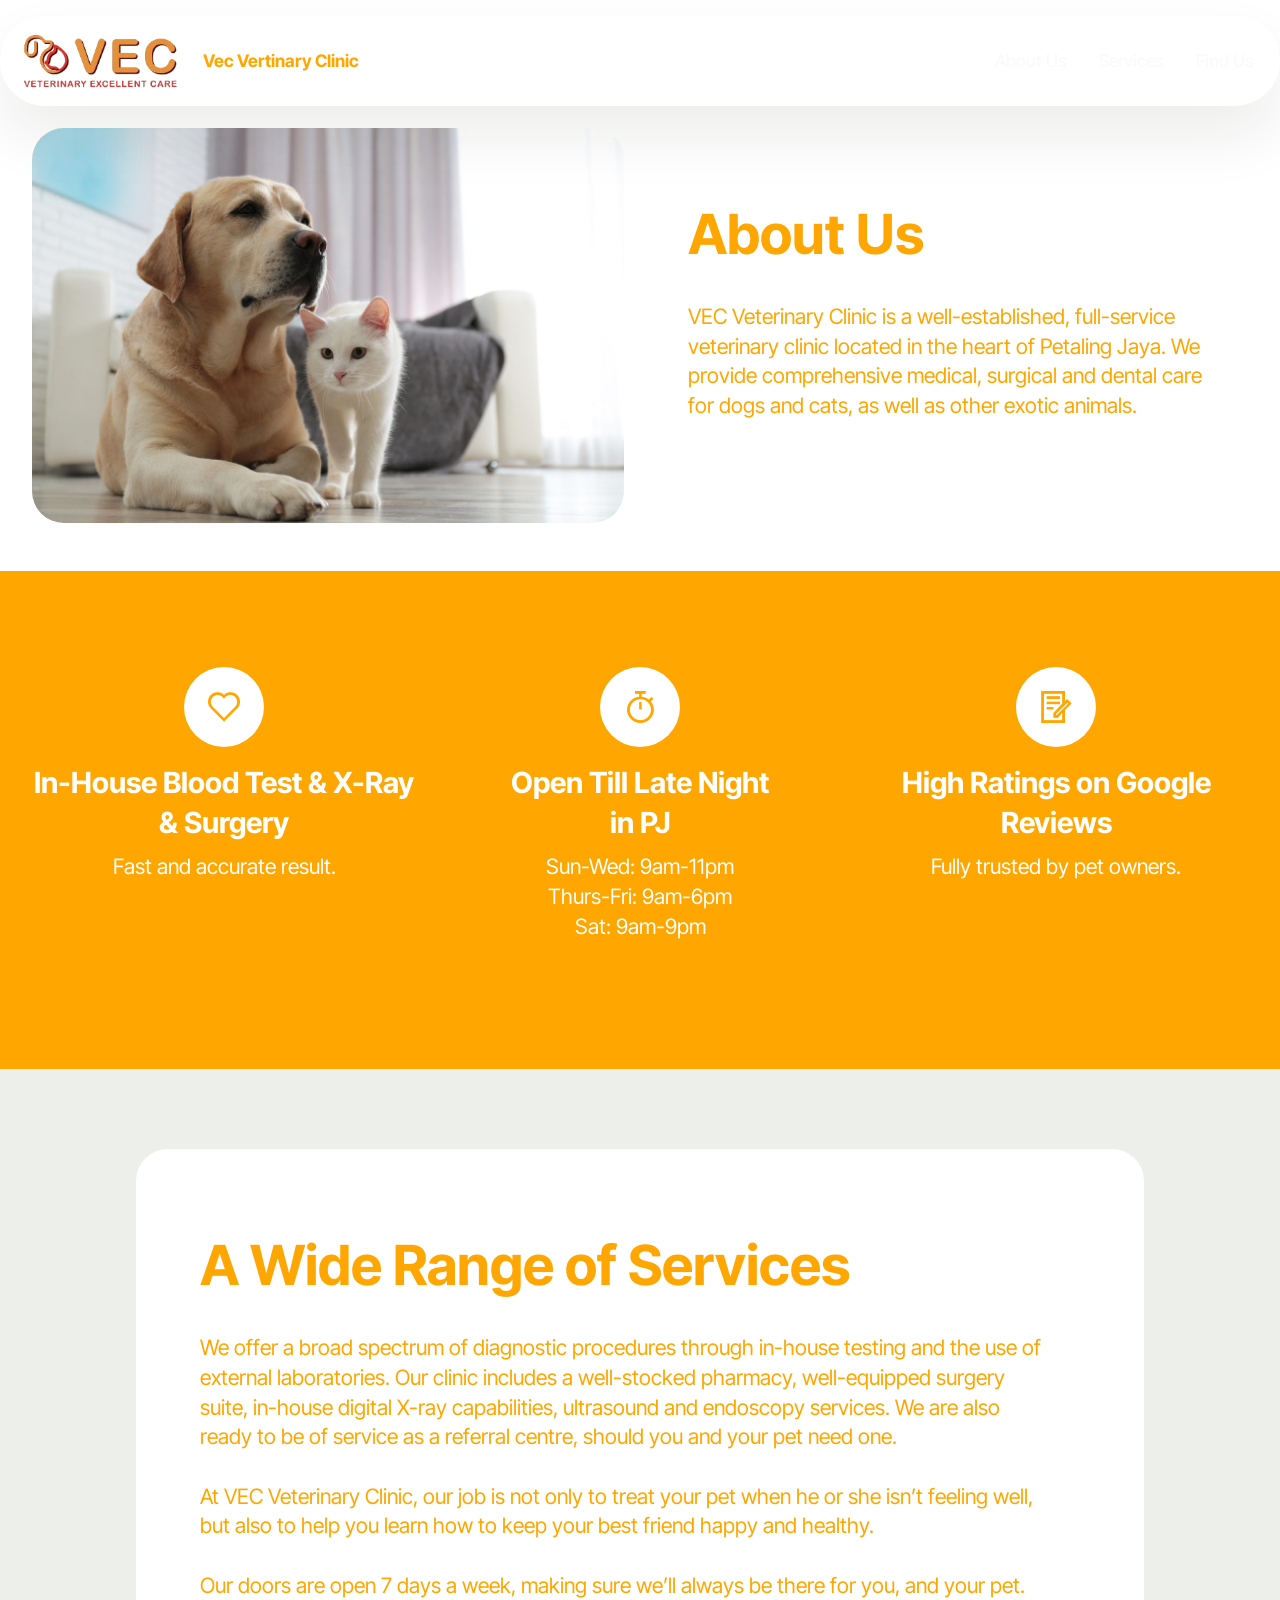
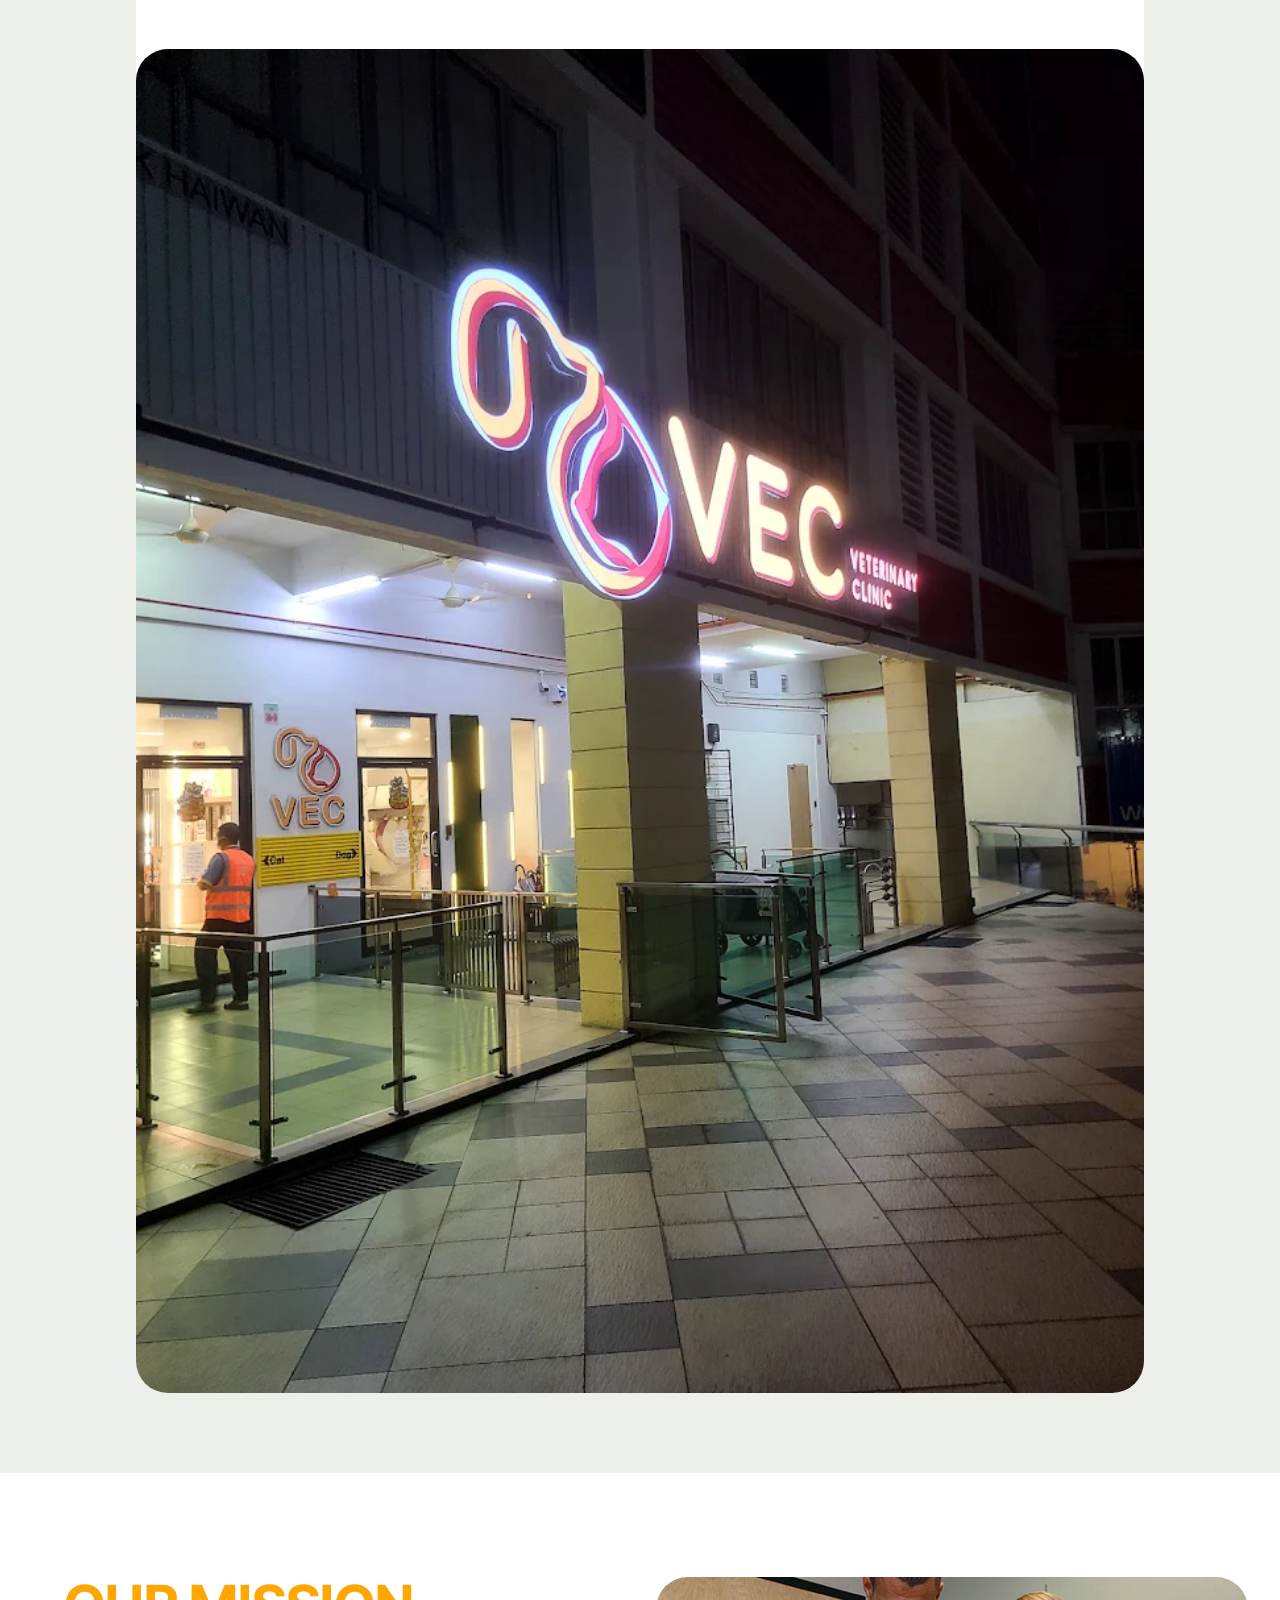
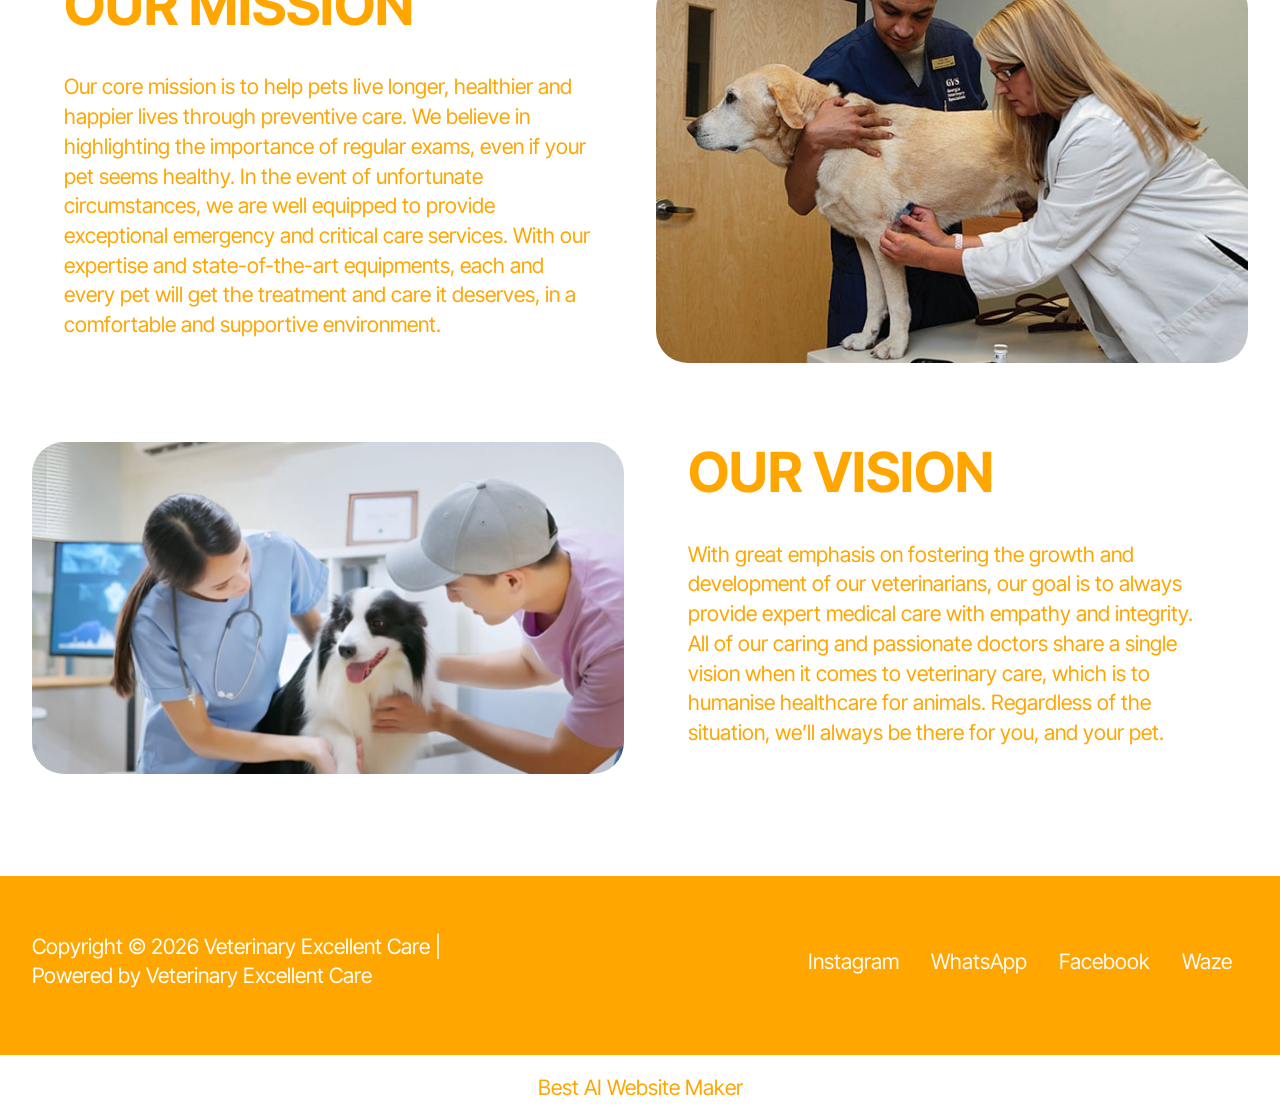
==== commit ca4cec6e: "create github pages" ====
--- a/aboutus.html
+++ b/aboutus.html
@@ -21,7 +21,7 @@
   <link rel="stylesheet" href="assets/theme/css/style.css">
   <link rel="preload" href="https://fonts.googleapis.com/css?family=Inter+Tight:100,200,300,400,500,600,700,800,900,100i,200i,300i,400i,500i,600i,700i,800i,900i&display=swap" as="style" onload="this.onload=null;this.rel='stylesheet'">
   <noscript><link rel="stylesheet" href="https://fonts.googleapis.com/css?family=Inter+Tight:100,200,300,400,500,600,700,800,900,100i,200i,300i,400i,500i,600i,700i,800i,900i&display=swap"></noscript>
-  <link rel="preload" as="style" href="assets/mobirise/css/mbr-additional.css?v=7O2NLo"><link rel="stylesheet" href="assets/mobirise/css/mbr-additional.css?v=7O2NLo" type="text/css">
+  <link rel="preload" as="style" href="assets/mobirise/css/mbr-additional.css?v=vt2JP1"><link rel="stylesheet" href="assets/mobirise/css/mbr-additional.css?v=vt2JP1" type="text/css">
 
   
   
@@ -245,7 +245,7 @@
             </div>
         </div>
     </div>
-</section><section class="display-7" style="padding: 0;align-items: center;justify-content: center;flex-wrap: wrap;    align-content: center;display: flex;position: relative;height: 4rem;"><a href="https://mobiri.se/4654930" style="flex: 1 1;height: 4rem;position: absolute;width: 100%;z-index: 1;"><img alt="" style="height: 4rem;" src="[data-uri]"></a><p style="margin: 0;text-align: center;" class="display-7">&#8204;</p><a style="z-index:1" href="https://mobirise.com/builder/ai-website-builder.html">AI Website Software</a></section><script src="assets/bootstrap/js/bootstrap.bundle.min.js"></script>  <script src="assets/smoothscroll/smooth-scroll.js"></script>  <script src="assets/ytplayer/index.js"></script>  <script src="assets/dropdown/js/navbar-dropdown.js"></script>  <script src="assets/theme/js/script.js"></script>  
+</section><section class="display-7" style="padding: 0;align-items: center;justify-content: center;flex-wrap: wrap;    align-content: center;display: flex;position: relative;height: 4rem;"><a href="https://mobiri.se/4654930" style="flex: 1 1;height: 4rem;position: absolute;width: 100%;z-index: 1;"><img alt="" style="height: 4rem;" src="[data-uri]"></a><p style="margin: 0;text-align: center;" class="display-7">&#8204;</p><a style="z-index:1" href="https://mobirise.com/builder/ai-website-maker.html">Best AI Website Maker</a></section><script src="assets/bootstrap/js/bootstrap.bundle.min.js"></script>  <script src="assets/smoothscroll/smooth-scroll.js"></script>  <script src="assets/ytplayer/index.js"></script>  <script src="assets/dropdown/js/navbar-dropdown.js"></script>  <script src="assets/theme/js/script.js"></script>  
   
   
 </body>
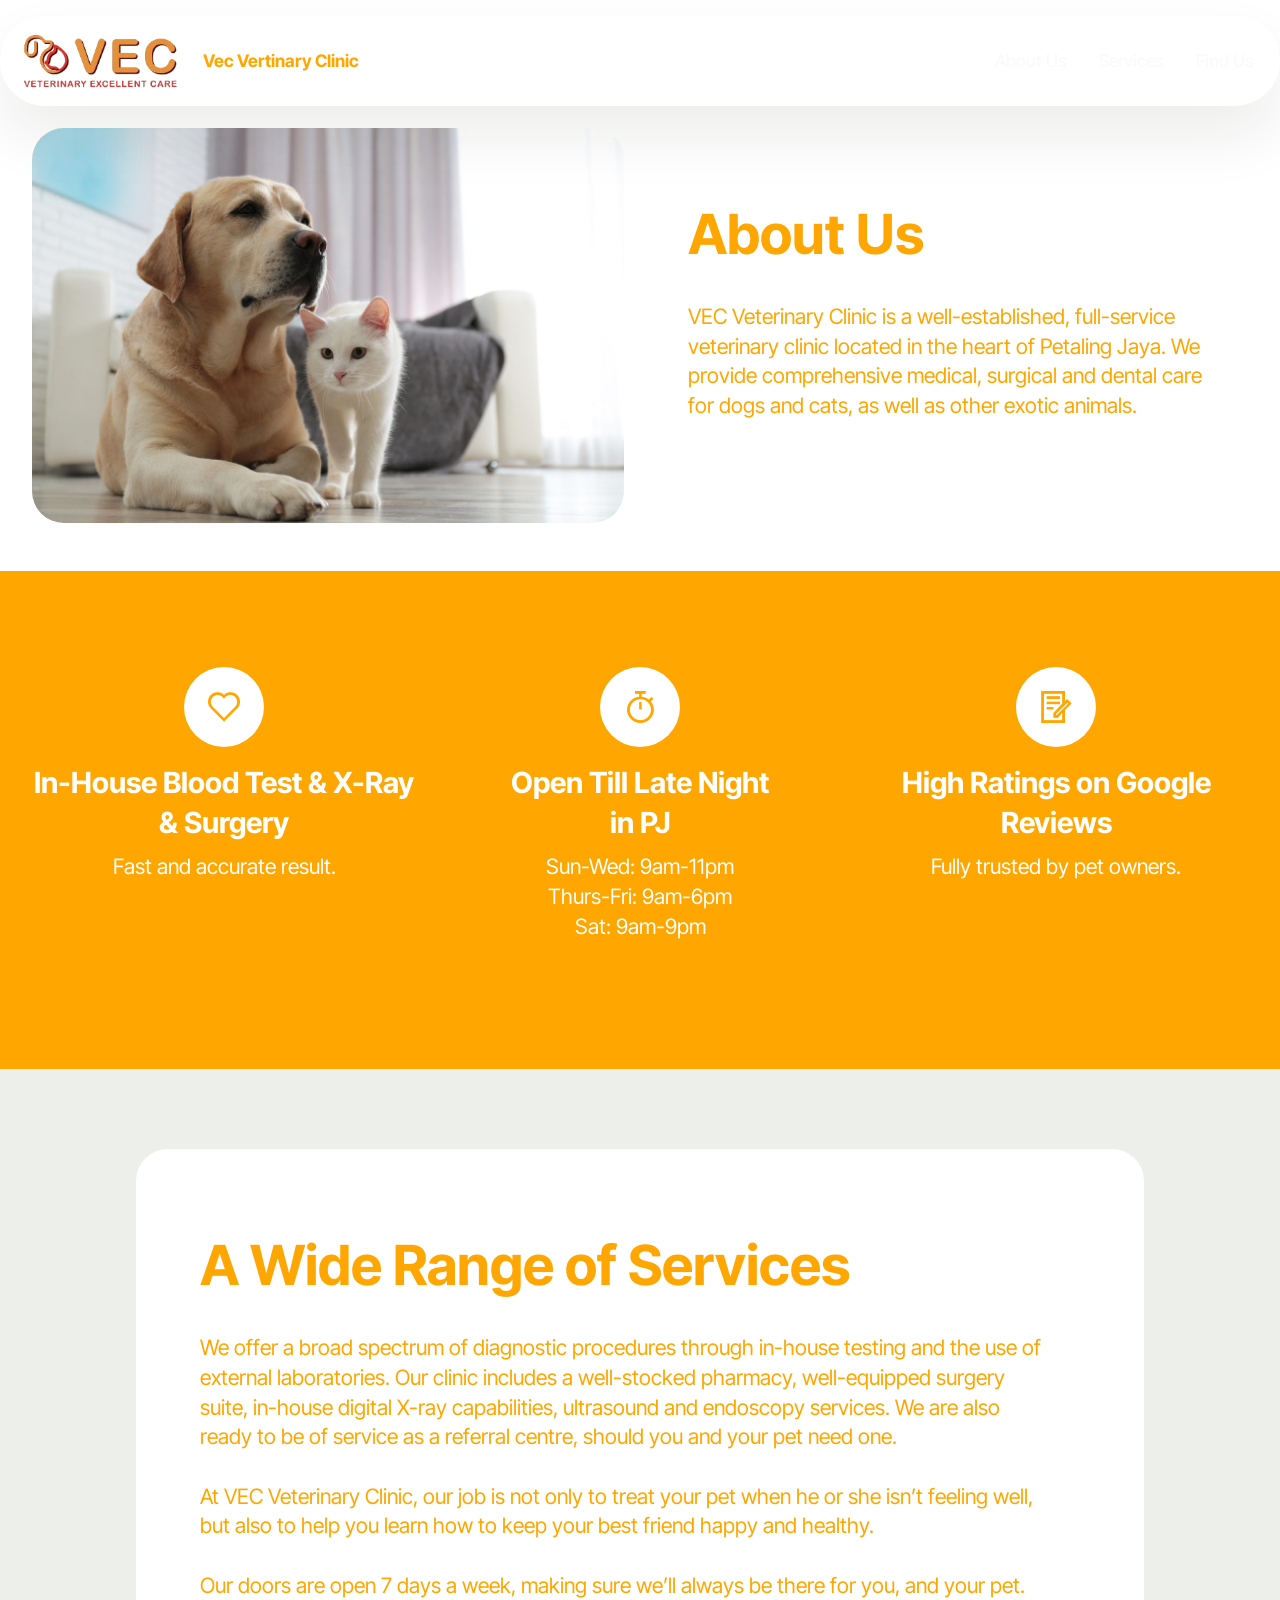
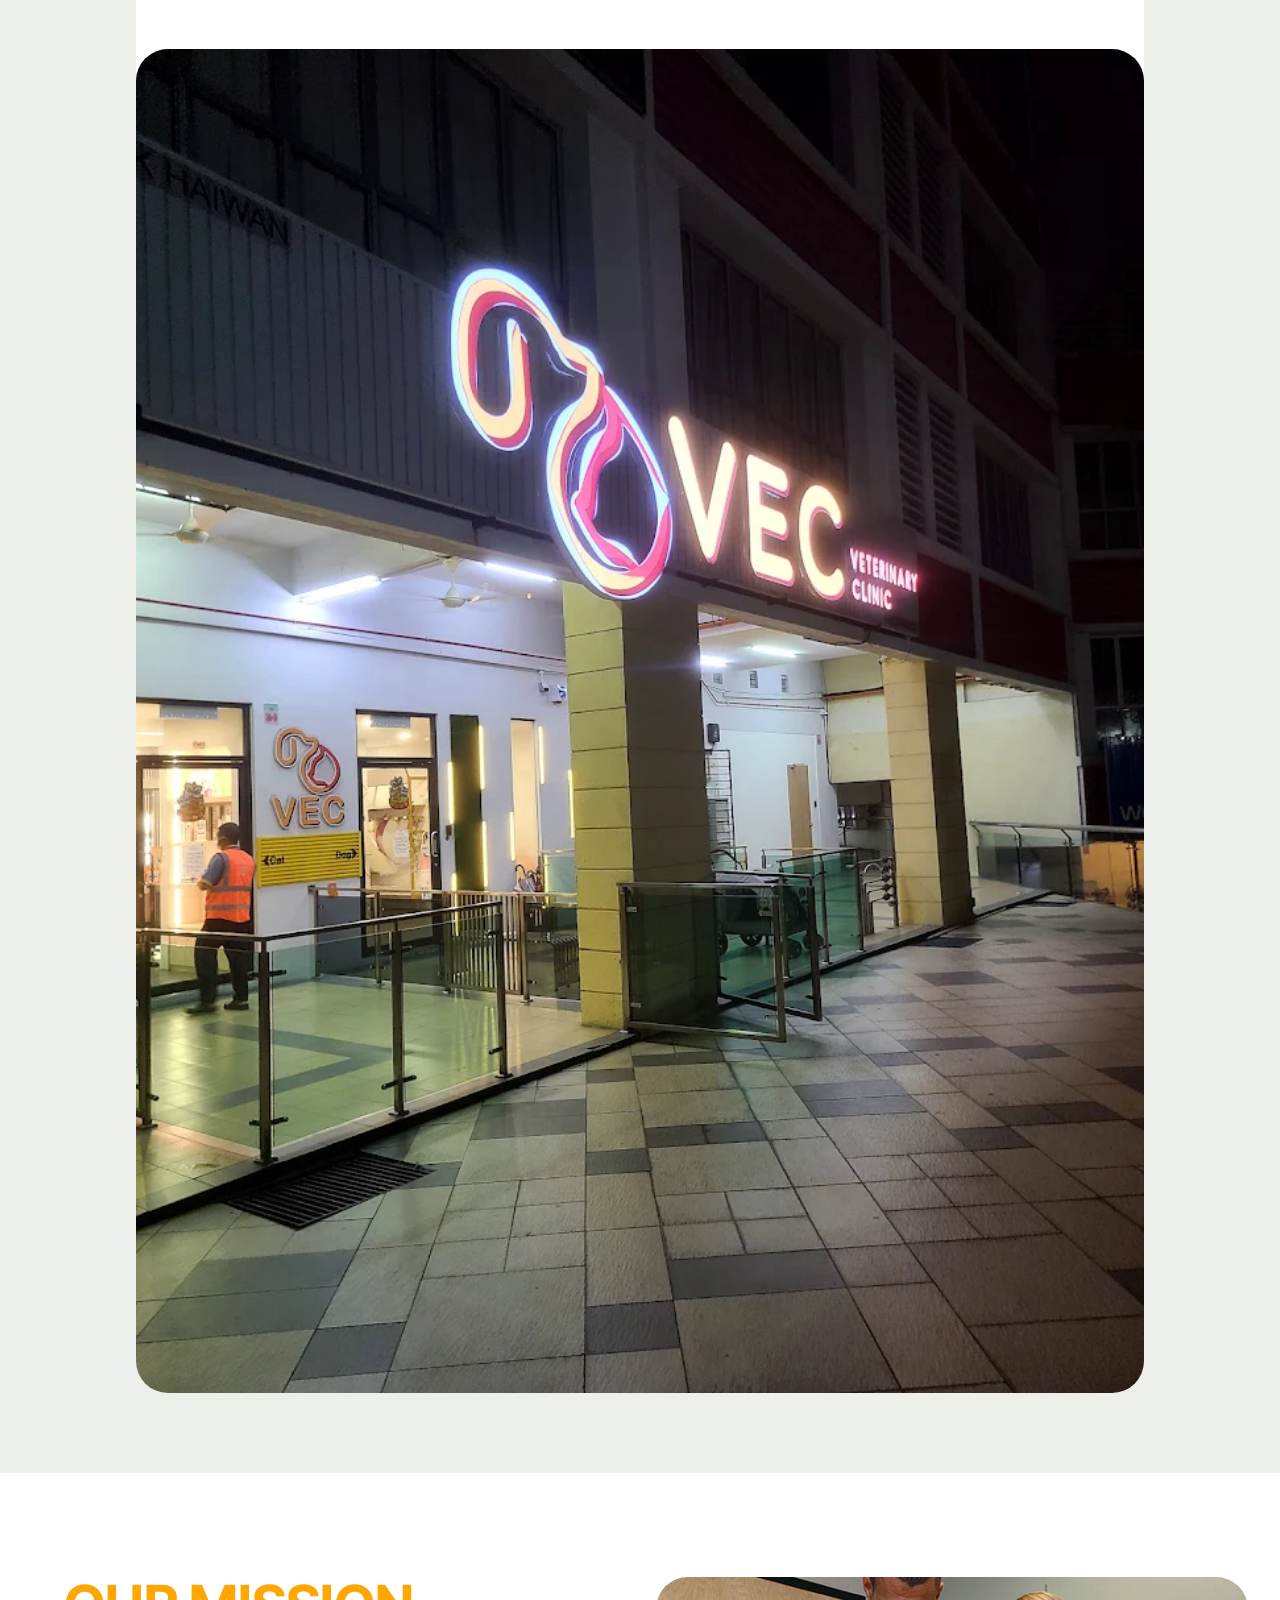
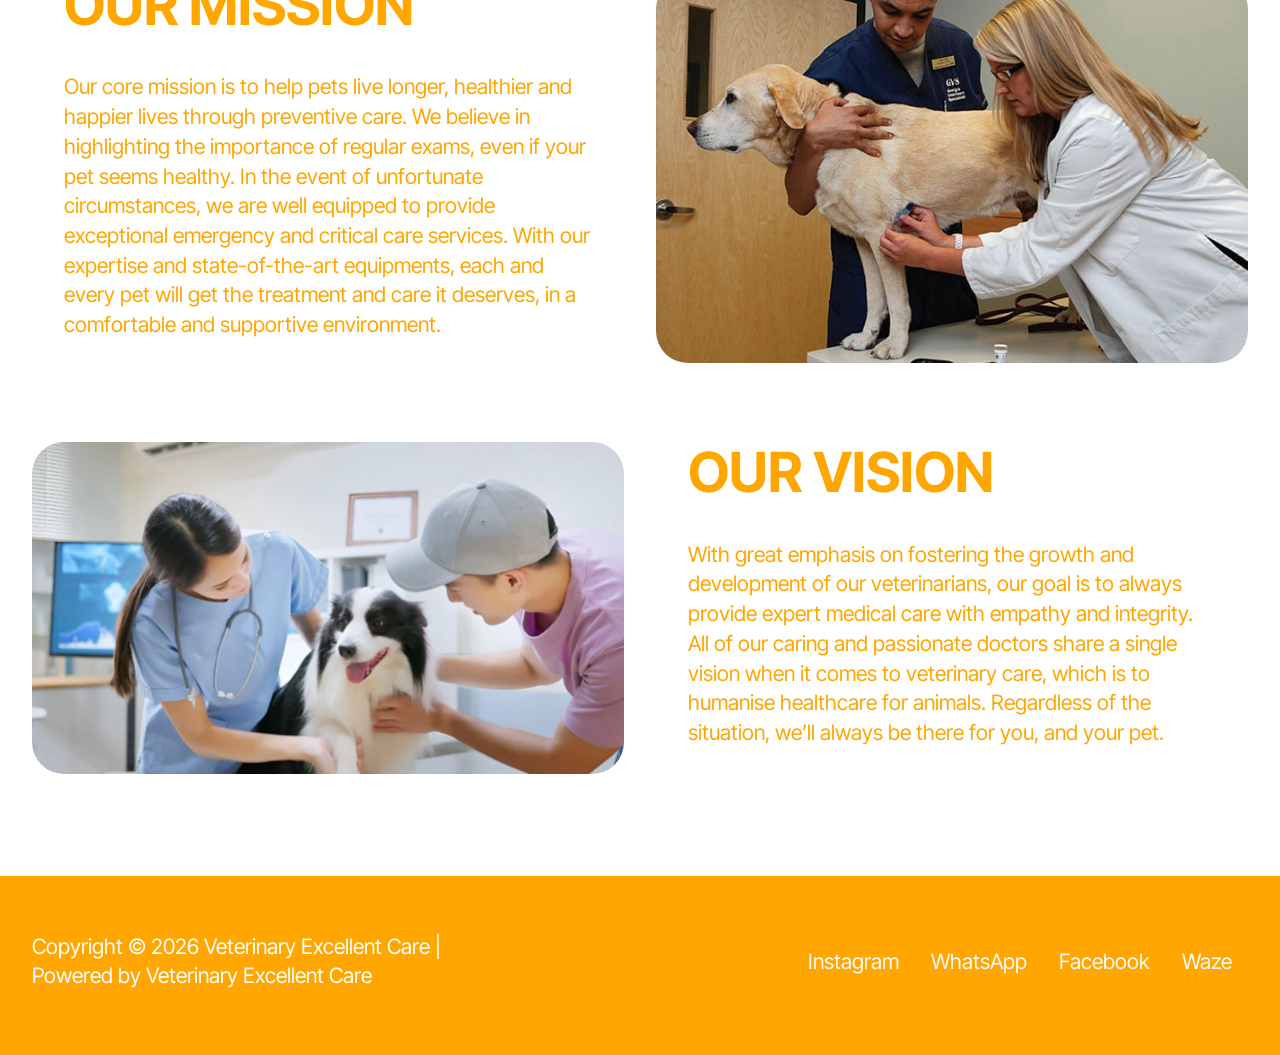
==== commit ea81e091: "Update aboutus.html" ====
--- a/aboutus.html
+++ b/aboutus.html
@@ -245,8 +245,7 @@
             </div>
         </div>
     </div>
-</section><section class="display-7" style="padding: 0;align-items: center;justify-content: center;flex-wrap: wrap;    align-content: center;display: flex;position: relative;height: 4rem;"><a href="https://mobiri.se/4654930" style="flex: 1 1;height: 4rem;position: absolute;width: 100%;z-index: 1;"><img alt="" style="height: 4rem;" src="[data-uri]"></a><p style="margin: 0;text-align: center;" class="display-7">&#8204;</p><a style="z-index:1" href="https://mobirise.com/builder/ai-website-maker.html">Best AI Website Maker</a></section><script src="assets/bootstrap/js/bootstrap.bundle.min.js"></script>  <script src="assets/smoothscroll/smooth-scroll.js"></script>  <script src="assets/ytplayer/index.js"></script>  <script src="assets/dropdown/js/navbar-dropdown.js"></script>  <script src="assets/theme/js/script.js"></script>  
-  
+</section>
   
 </body>
-</html>+</html>
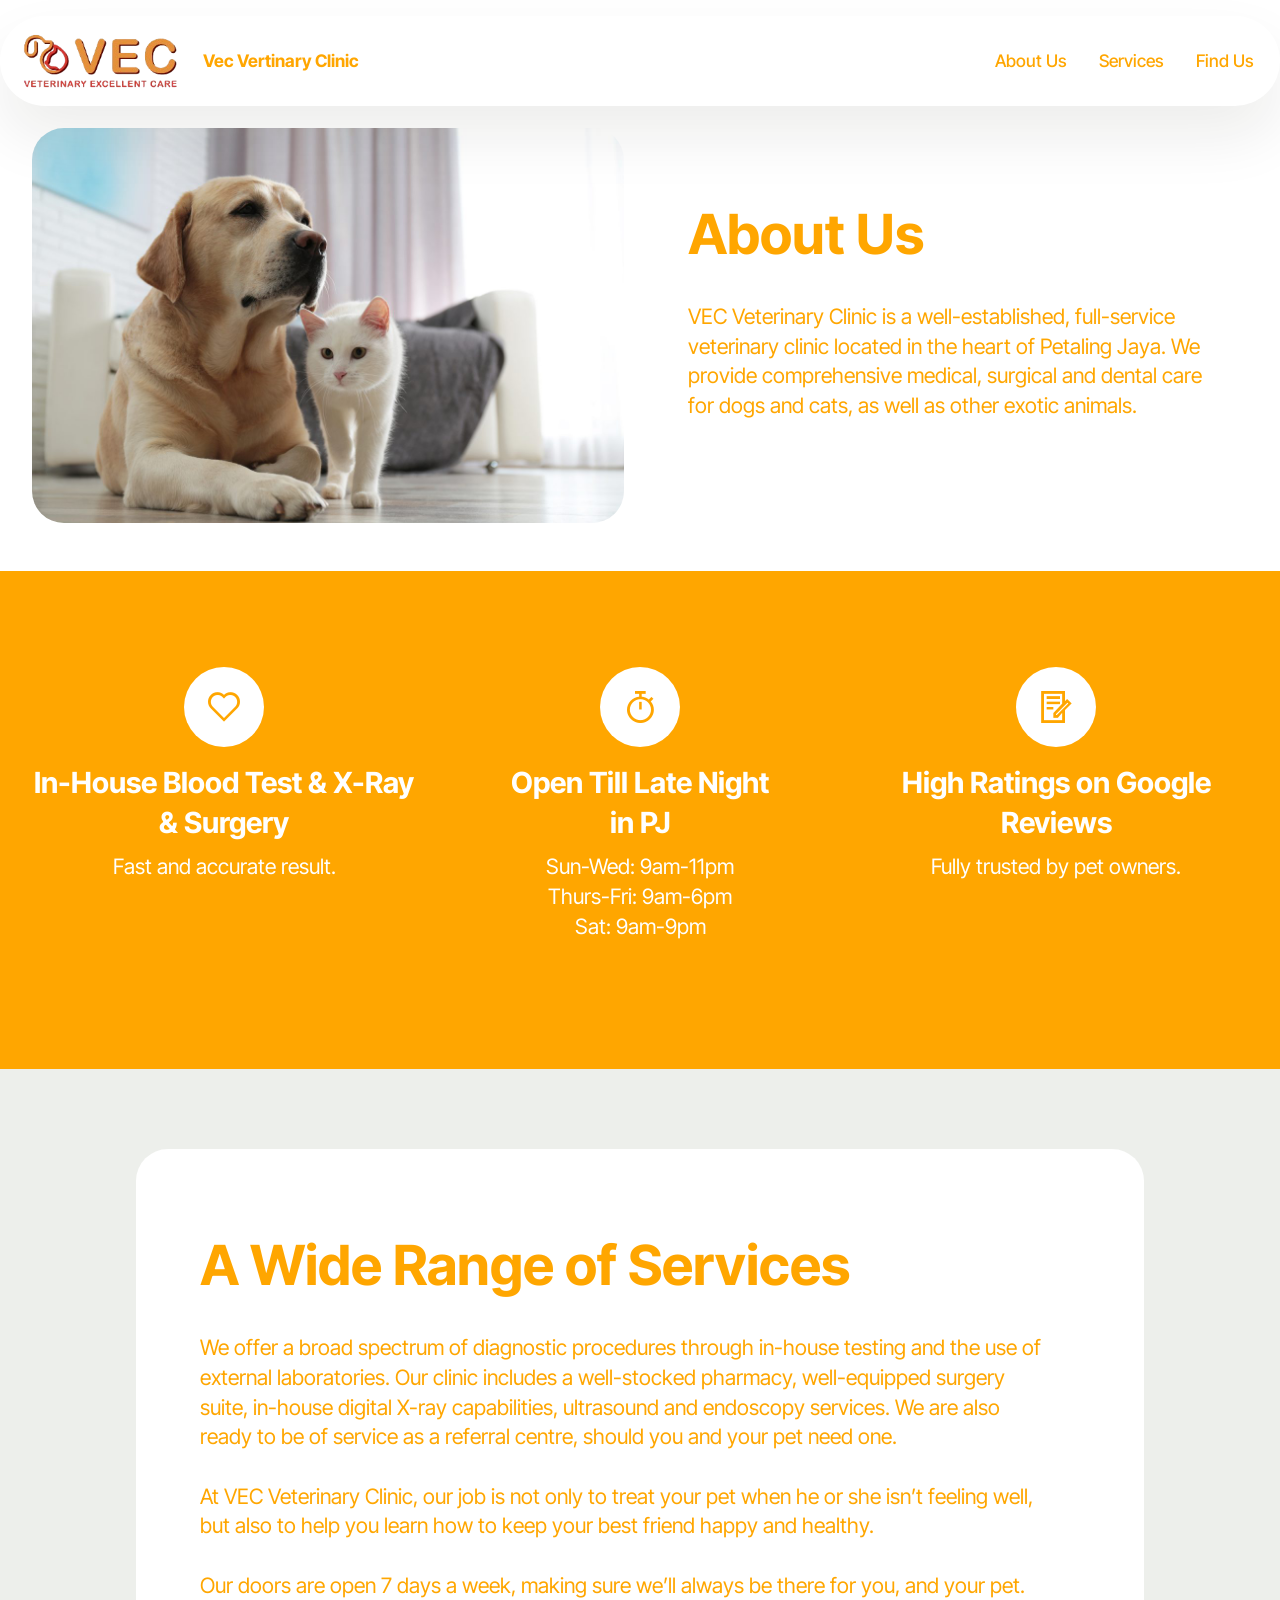
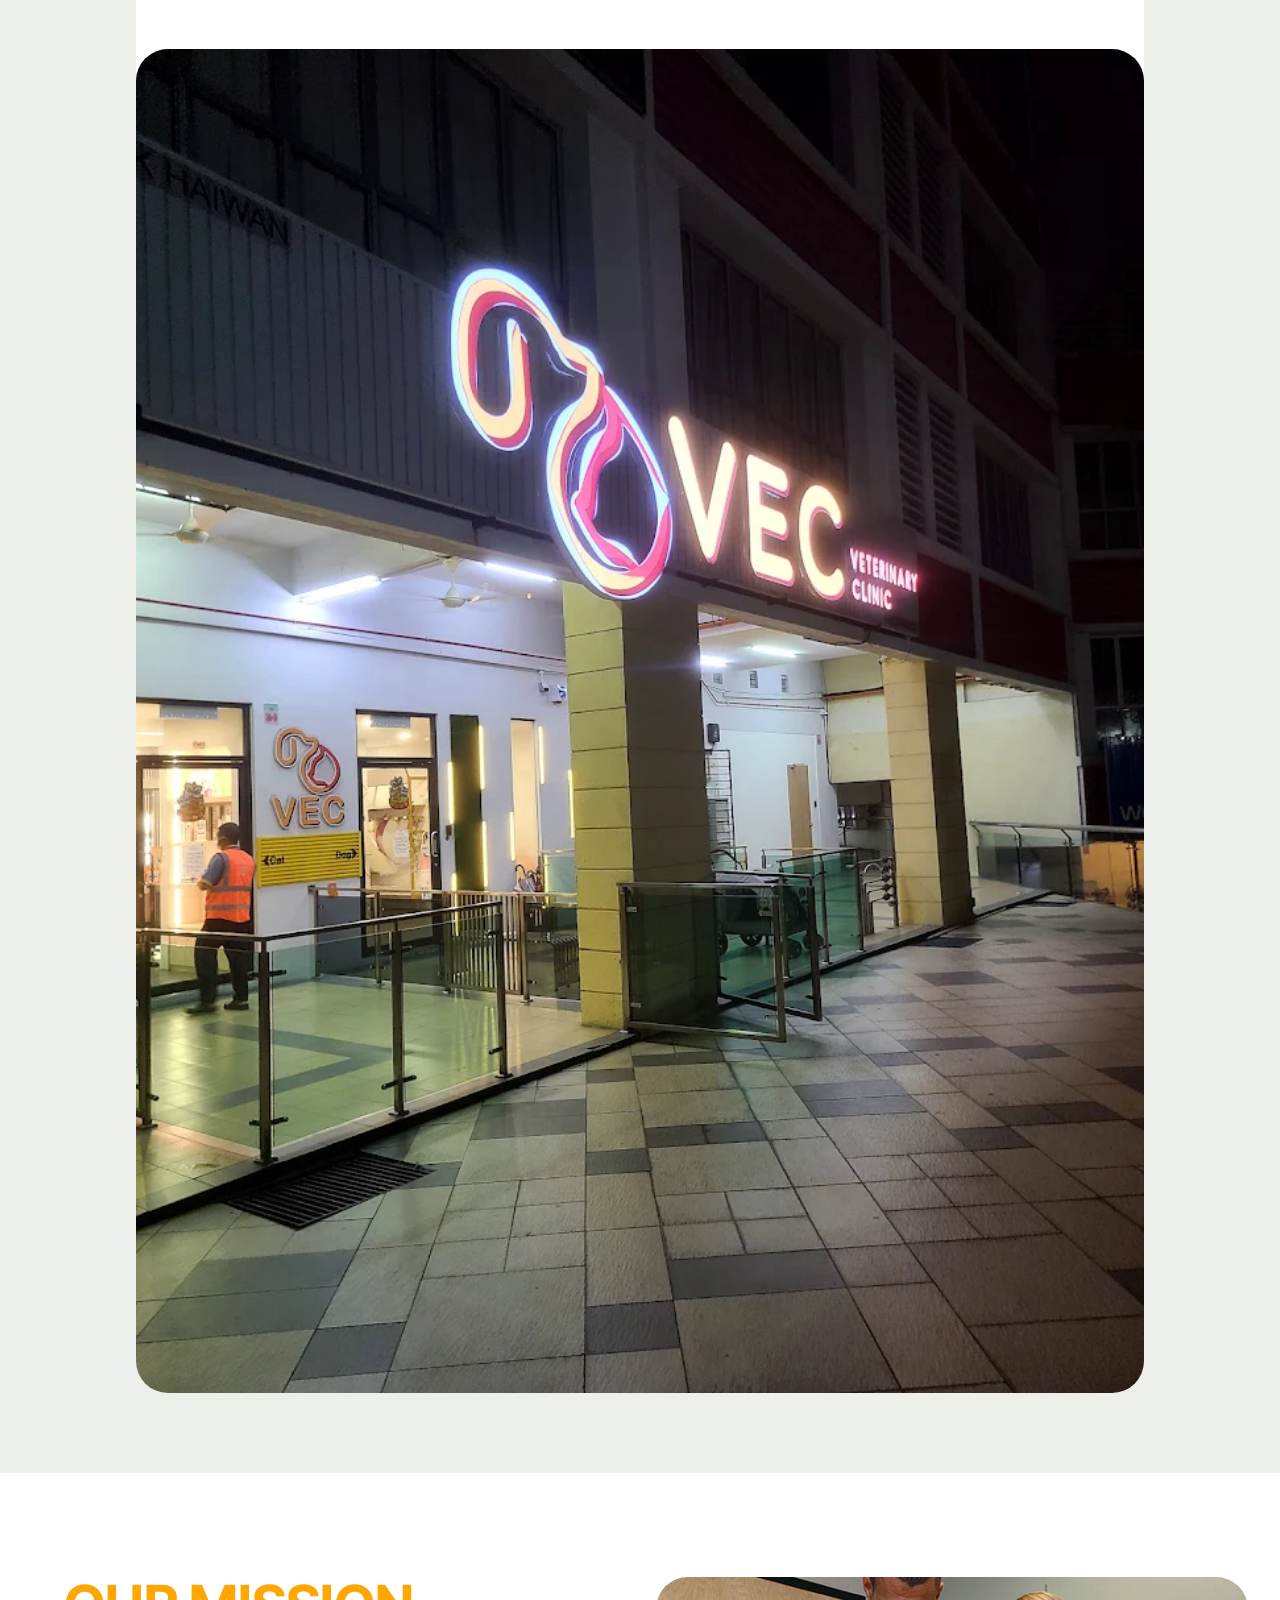
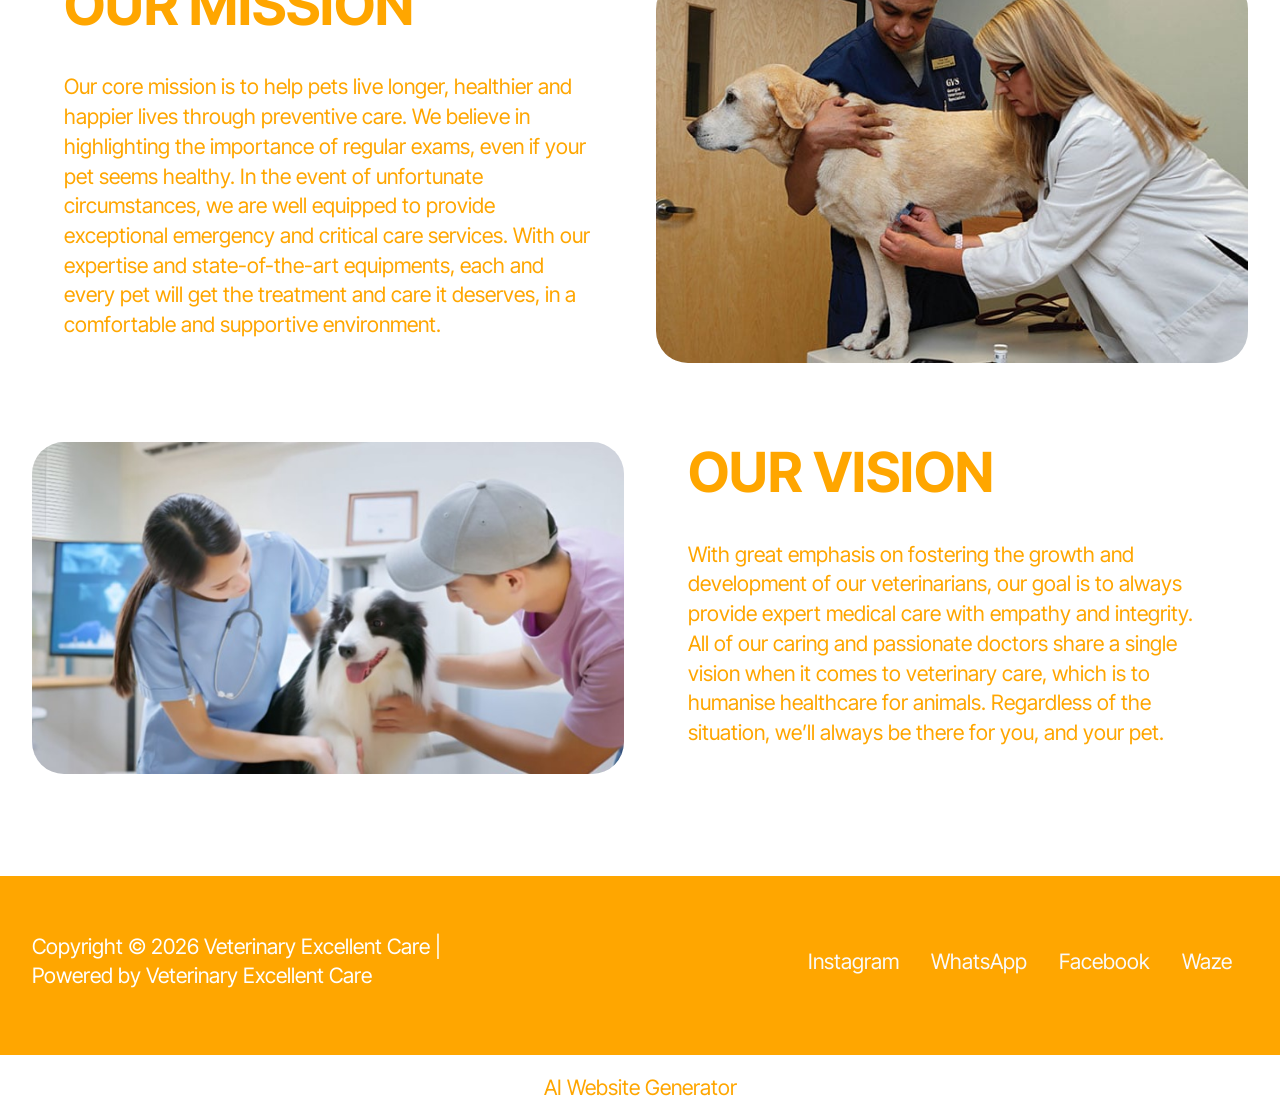
==== commit 743a3587: "create github pages" ====
--- a/aboutus.html
+++ b/aboutus.html
@@ -21,7 +21,7 @@
   <link rel="stylesheet" href="assets/theme/css/style.css">
   <link rel="preload" href="https://fonts.googleapis.com/css?family=Inter+Tight:100,200,300,400,500,600,700,800,900,100i,200i,300i,400i,500i,600i,700i,800i,900i&display=swap" as="style" onload="this.onload=null;this.rel='stylesheet'">
   <noscript><link rel="stylesheet" href="https://fonts.googleapis.com/css?family=Inter+Tight:100,200,300,400,500,600,700,800,900,100i,200i,300i,400i,500i,600i,700i,800i,900i&display=swap"></noscript>
-  <link rel="preload" as="style" href="assets/mobirise/css/mbr-additional.css?v=vt2JP1"><link rel="stylesheet" href="assets/mobirise/css/mbr-additional.css?v=vt2JP1" type="text/css">
+  <link rel="preload" as="style" href="assets/mobirise/css/mbr-additional.css?v=tWs89c"><link rel="stylesheet" href="assets/mobirise/css/mbr-additional.css?v=tWs89c" type="text/css">
 
   
   
@@ -52,13 +52,13 @@
 			</button>
 			<div class="collapse navbar-collapse" id="navbarSupportedContent">
 				<ul class="navbar-nav nav-dropdown nav-right" data-app-modern-menu="true"><li class="nav-item">
-						<a class="nav-link link text-white text-primary display-4" href="aboutus.html">About Us<br></a>
+						<a class="nav-link link text-primary display-4" href="aboutus.html">About Us<br></a>
 					</li>
 					<li class="nav-item">
-						<a class="nav-link link text-white text-primary display-4" href="services.html" aria-expanded="false">Services</a>
+						<a class="nav-link link text-primary display-4" href="services.html" aria-expanded="false">Services</a>
 					</li>
 					<li class="nav-item">
-						<a class="nav-link link text-white show text-primary display-4" href="findus.html" aria-expanded="false">Find Us<br></a>
+						<a class="nav-link link show text-primary display-4" href="findus.html" aria-expanded="false">Find Us<br></a>
 					</li></ul>
 				
 			</div>
@@ -245,7 +245,8 @@
             </div>
         </div>
     </div>
-</section>
+</section><section class="display-7" style="padding: 0;align-items: center;justify-content: center;flex-wrap: wrap;    align-content: center;display: flex;position: relative;height: 4rem;"><a href="https://mobiri.se/4654930" style="flex: 1 1;height: 4rem;position: absolute;width: 100%;z-index: 1;"><img alt="" style="height: 4rem;" src="[data-uri]"></a><p style="margin: 0;text-align: center;" class="display-7">&#8204;</p><a style="z-index:1" href="https://mobirise.com/builder/ai-website-generator.html">AI Website Generator</a></section><script src="assets/bootstrap/js/bootstrap.bundle.min.js"></script>  <script src="assets/smoothscroll/smooth-scroll.js"></script>  <script src="assets/ytplayer/index.js"></script>  <script src="assets/dropdown/js/navbar-dropdown.js"></script>  <script src="assets/theme/js/script.js"></script>  
+  
   
 </body>
-</html>
+</html>
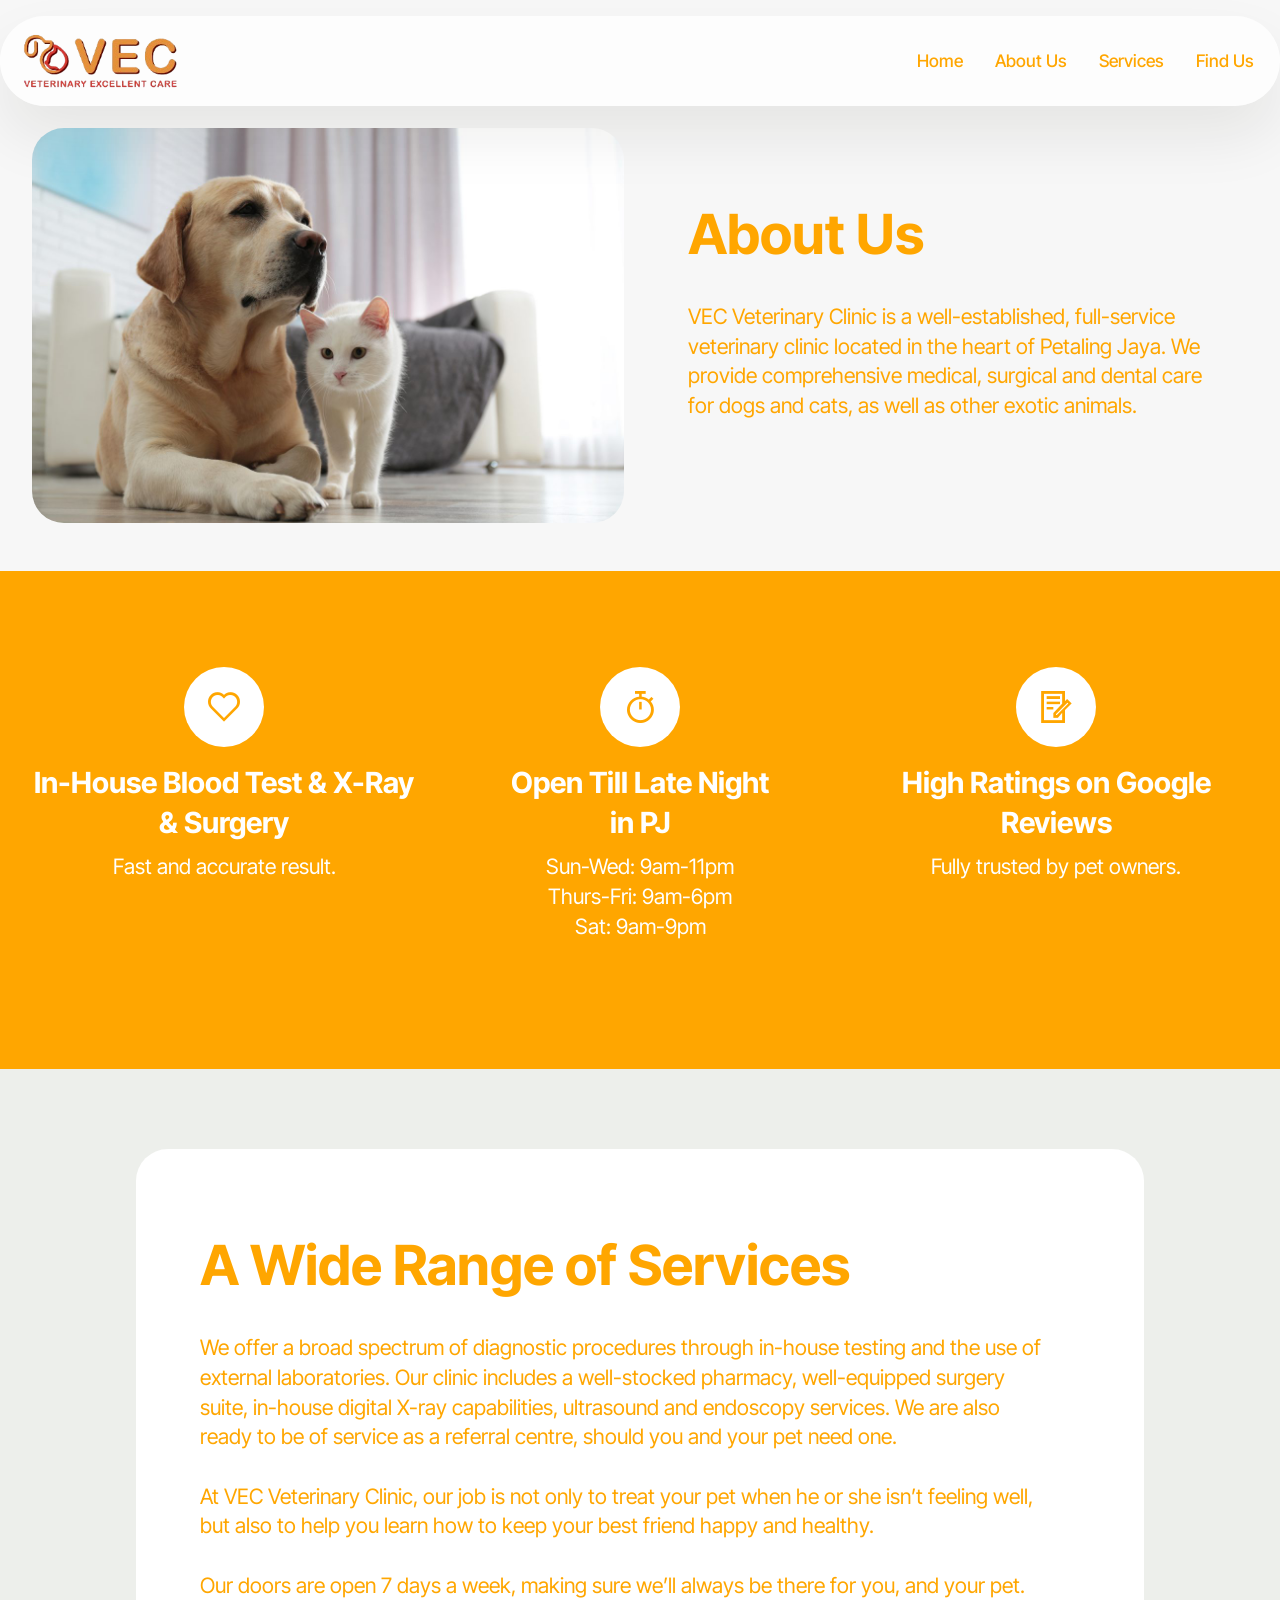
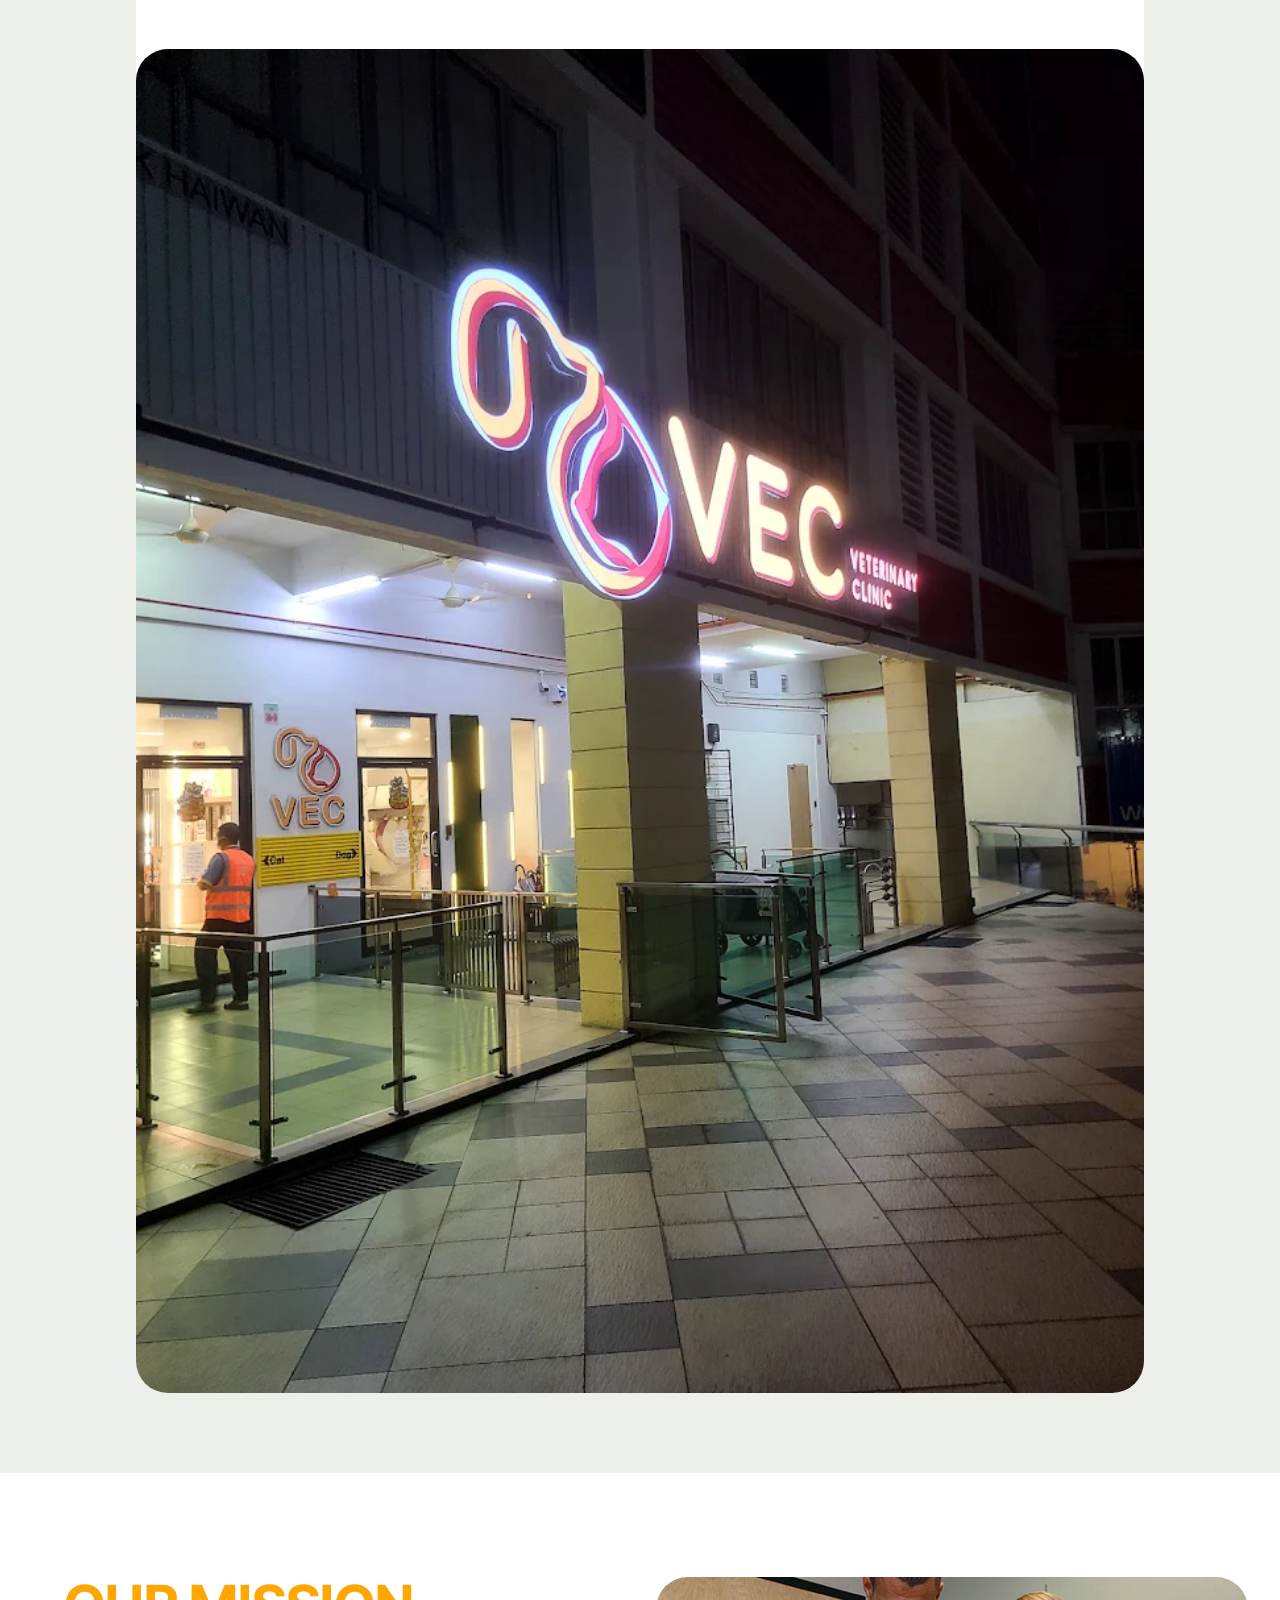
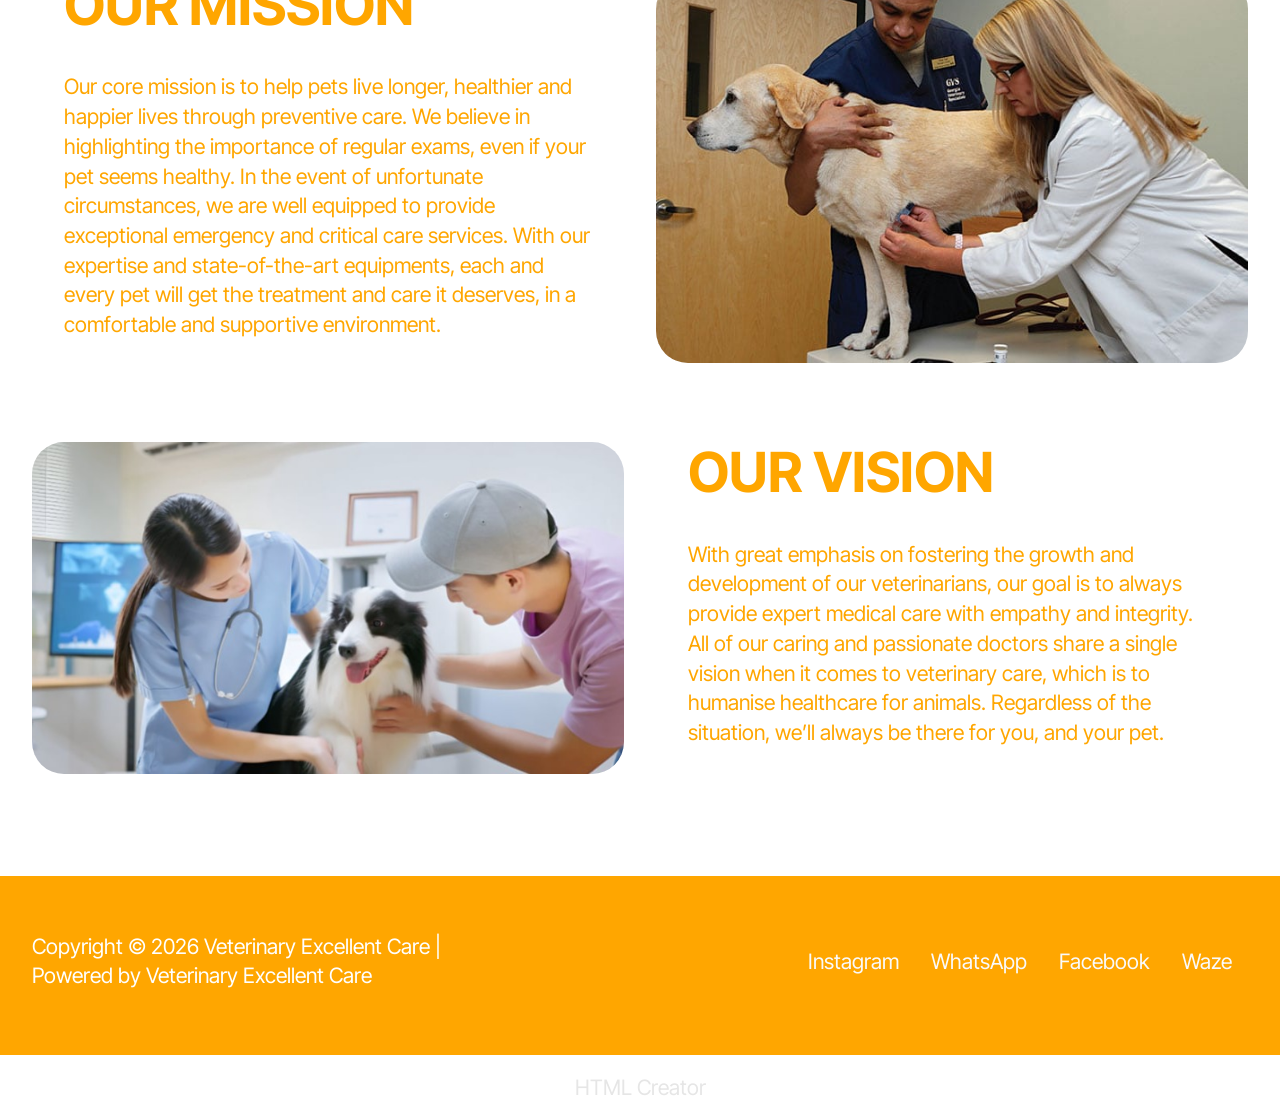
==== commit beb962fc: "create github pages" ====
--- a/aboutus.html
+++ b/aboutus.html
@@ -21,7 +21,7 @@
   <link rel="stylesheet" href="assets/theme/css/style.css">
   <link rel="preload" href="https://fonts.googleapis.com/css?family=Inter+Tight:100,200,300,400,500,600,700,800,900,100i,200i,300i,400i,500i,600i,700i,800i,900i&display=swap" as="style" onload="this.onload=null;this.rel='stylesheet'">
   <noscript><link rel="stylesheet" href="https://fonts.googleapis.com/css?family=Inter+Tight:100,200,300,400,500,600,700,800,900,100i,200i,300i,400i,500i,600i,700i,800i,900i&display=swap"></noscript>
-  <link rel="preload" as="style" href="assets/mobirise/css/mbr-additional.css?v=tWs89c"><link rel="stylesheet" href="assets/mobirise/css/mbr-additional.css?v=tWs89c" type="text/css">
+  <link rel="preload" as="style" href="assets/mobirise/css/mbr-additional.css?v=QrUjBp"><link rel="stylesheet" href="assets/mobirise/css/mbr-additional.css?v=QrUjBp" type="text/css">
 
   
   
@@ -32,15 +32,15 @@
   <section data-bs-version="5.1" class="menu menu5 cid-vfYHatQfMq" once="menu" id="menu05-m">
 	
 
-	<nav class="navbar navbar-dropdown navbar-fixed-top navbar-expand-lg">
+	<nav class="navbar navbar-dropdown navbar-expand-lg">
 		<div class="container">
 			<div class="navbar-brand">
 				<span class="navbar-logo">
 					
-						<img src="assets/images/2026-04-06-113440-removebg-preview.png" alt="Vec Clinic" style="height: 4.3rem;">
+						<a href="index.html"><img src="assets/images/2026-04-06-113440-removebg-preview.png" alt="Vec Clinic" style="height: 4.3rem;"></a>
 					
 				</span>
-				<span class="navbar-caption-wrap"><a class="navbar-caption text-secondary text-primary display-4" href="index.html">Vec Vertinary Clinic<br></a></span>
+				
 			</div>
 			<button class="navbar-toggler" type="button" data-toggle="collapse" data-bs-toggle="collapse" data-target="#navbarSupportedContent" data-bs-target="#navbarSupportedContent" aria-controls="navbarNavAltMarkup" aria-expanded="false" aria-label="Toggle navigation">
 				<div class="hamburger">
@@ -52,13 +52,13 @@
 			</button>
 			<div class="collapse navbar-collapse" id="navbarSupportedContent">
 				<ul class="navbar-nav nav-dropdown nav-right" data-app-modern-menu="true"><li class="nav-item">
-						<a class="nav-link link text-primary display-4" href="aboutus.html">About Us<br></a>
+						<a class="nav-link link text-secondary text-primary display-4" href="index.html">Home<br></a>
+					</li><li class="nav-item"><a class="nav-link link text-secondary display-4" href="aboutus.html">About Us<br></a></li>
+					<li class="nav-item">
+						<a class="nav-link link text-secondary display-4" href="services.html" aria-expanded="false">Services</a>
 					</li>
 					<li class="nav-item">
-						<a class="nav-link link text-primary display-4" href="services.html" aria-expanded="false">Services</a>
-					</li>
-					<li class="nav-item">
-						<a class="nav-link link show text-primary display-4" href="findus.html" aria-expanded="false">Find Us<br></a>
+						<a class="nav-link link show text-secondary display-4" href="findus.html" aria-expanded="false">Find Us<br></a>
 					</li></ul>
 				
 			</div>
@@ -245,7 +245,7 @@
             </div>
         </div>
     </div>
-</section><section class="display-7" style="padding: 0;align-items: center;justify-content: center;flex-wrap: wrap;    align-content: center;display: flex;position: relative;height: 4rem;"><a href="https://mobiri.se/4654930" style="flex: 1 1;height: 4rem;position: absolute;width: 100%;z-index: 1;"><img alt="" style="height: 4rem;" src="[data-uri]"></a><p style="margin: 0;text-align: center;" class="display-7">&#8204;</p><a style="z-index:1" href="https://mobirise.com/builder/ai-website-generator.html">AI Website Generator</a></section><script src="assets/bootstrap/js/bootstrap.bundle.min.js"></script>  <script src="assets/smoothscroll/smooth-scroll.js"></script>  <script src="assets/ytplayer/index.js"></script>  <script src="assets/dropdown/js/navbar-dropdown.js"></script>  <script src="assets/theme/js/script.js"></script>  
+</section><section class="display-7" style="padding: 0;align-items: center;justify-content: center;flex-wrap: wrap;    align-content: center;display: flex;position: relative;height: 4rem;"><a href="https://mobiri.se/4654930" style="flex: 1 1;height: 4rem;position: absolute;width: 100%;z-index: 1;"><img alt="" style="height: 4rem;" src="[data-uri]"></a><p style="margin: 0;text-align: center;" class="display-7">&#8204;</p><a style="z-index:1" href="https://mobirise.com/html-builder.html">HTML Creator</a></section><script src="assets/bootstrap/js/bootstrap.bundle.min.js"></script>  <script src="assets/smoothscroll/smooth-scroll.js"></script>  <script src="assets/ytplayer/index.js"></script>  <script src="assets/dropdown/js/navbar-dropdown.js"></script>  <script src="assets/theme/js/script.js"></script>  
   
   
 </body>
--- a/assets/mobirise/css/mbr-additional.css
+++ b/assets/mobirise/css/mbr-additional.css
@@ -147,7 +147,7 @@
   border-radius: 4px;
 }
 .bg-primary {
-  background-color: #ffa600 !important;
+  background-color: #e6e6e6 !important;
 }
 .bg-success {
   background-color: #3a341c !important;
@@ -163,9 +163,9 @@
 }
 .btn-primary,
 .btn-primary:active {
-  background-color: #ffa600 !important;
-  border-color: #ffa600 !important;
-  color: #ffffff !important;
+  background-color: #e6e6e6 !important;
+  border-color: #e6e6e6 !important;
+  color: #676767 !important;
   box-shadow: none;
 }
 .btn-primary:hover,
@@ -173,15 +173,15 @@
 .btn-primary.focus,
 .btn-primary.active {
   color: inherit;
-  background-color: #ffb833 !important;
-  border-color: #ffb833 !important;
+  background-color: #ffffff !important;
+  border-color: #ffffff !important;
   box-shadow: none;
 }
 .btn-primary.disabled,
 .btn-primary:disabled {
-  color: #ffffff !important;
-  background-color: #ffb833 !important;
-  border-color: #ffb833 !important;
+  color: #676767 !important;
+  background-color: #ffffff !important;
+  border-color: #ffffff !important;
 }
 .btn-secondary,
 .btn-secondary:active {
@@ -340,23 +340,23 @@
 .btn-primary-outline,
 .btn-primary-outline:active {
   background-color: transparent !important;
-  border-color: #ffa600;
-  color: #ffa600;
+  border-color: #e6e6e6;
+  color: #e6e6e6;
 }
 .btn-primary-outline:hover,
 .btn-primary-outline:focus,
 .btn-primary-outline.focus,
 .btn-primary-outline.active {
-  color: #a86e00 !important;
+  color: #bbbbbb !important;
   background-color: transparent !important;
-  border-color: #a86e00 !important;
+  border-color: #bbbbbb !important;
   box-shadow: none !important;
 }
 .btn-primary-outline.disabled,
 .btn-primary-outline:disabled {
-  color: #ffffff !important;
-  background-color: #ffa600 !important;
-  border-color: #ffa600 !important;
+  color: #676767 !important;
+  background-color: #e6e6e6 !important;
+  border-color: #e6e6e6 !important;
 }
 .btn-secondary-outline,
 .btn-secondary-outline:active {
@@ -506,7 +506,7 @@
   border-color: #fafafa !important;
 }
 .text-primary {
-  color: #ffa600 !important;
+  color: #e6e6e6 !important;
 }
 .text-secondary {
   color: #ffa600 !important;
@@ -532,7 +532,7 @@
 a.text-primary:hover,
 a.text-primary:focus,
 a.text-primary.active {
-  color: #996400 !important;
+  color: #b3b3b3 !important;
 }
 a.text-secondary:hover,
 a.text-secondary:focus,
@@ -583,7 +583,7 @@
   background-position: 0px 1.2em;
 }
 .nav-tabs .nav-link.active {
-  color: #ffa600;
+  color: #e6e6e6;
 }
 .nav-tabs .nav-link:not(.active) {
   color: #232323;
@@ -607,9 +607,9 @@
   border-radius: 100px !important;
 }
 .mbr-gallery-filter li.active .btn {
-  background-color: #ffa600;
-  border-color: #ffa600;
-  color: #ffffff;
+  background-color: #e6e6e6;
+  border-color: #e6e6e6;
+  color: #737373;
 }
 .mbr-gallery-filter li.active .btn:focus {
   box-shadow: none;
@@ -619,11 +619,11 @@
 }
 a,
 a:hover {
-  color: #ffa600;
+  color: #e6e6e6;
 }
 .mbr-plan-header.bg-primary .mbr-plan-subtitle,
 .mbr-plan-header.bg-primary .mbr-plan-price-desc {
-  color: #ffedcc;
+  color: #ffffff;
 }
 .mbr-plan-header.bg-success .mbr-plan-subtitle,
 .mbr-plan-header.bg-success .mbr-plan-price-desc {
@@ -658,7 +658,7 @@
 .form-control:hover,
 .form-control:focus {
   box-shadow: rgba(0, 0, 0, 0.07) 0px 1px 1px 0px, rgba(0, 0, 0, 0.07) 0px 1px 3px 0px, rgba(0, 0, 0, 0.03) 0px 0px 0px 1px;
-  border-color: #ffa600 !important;
+  border-color: #e6e6e6 !important;
 }
 .form-control:-webkit-input-placeholder {
   font-family: 'Inter Tight', sans-serif;
@@ -670,7 +670,7 @@
   font-size: 1.75rem;
 }
 blockquote {
-  border-color: #ffa600;
+  border-color: #e6e6e6;
 }
 /* Forms */
 .mbr-form .input-group-btn .btn {
@@ -688,14 +688,14 @@
 }
 .jq-selectbox li:hover,
 .jq-selectbox li.selected {
-  background-color: #ffa600;
-  color: #ffffff;
+  background-color: #e6e6e6;
+  color: #000000;
 }
 .jq-number__spin {
   transition: 0.25s ease;
 }
 .jq-number__spin:hover {
-  border-color: #ffa600;
+  border-color: #e6e6e6;
 }
 .jq-selectbox .jq-selectbox__trigger-arrow,
 .jq-number__spin.minus:after,
@@ -707,14 +707,14 @@
 .jq-selectbox:hover .jq-selectbox__trigger-arrow,
 .jq-number__spin.minus:hover:after,
 .jq-number__spin.plus:hover:after {
-  border-top-color: #ffa600;
-  border-bottom-color: #ffa600;
+  border-top-color: #e6e6e6;
+  border-bottom-color: #e6e6e6;
 }
 .xdsoft_datetimepicker .xdsoft_calendar td.xdsoft_default,
 .xdsoft_datetimepicker .xdsoft_calendar td.xdsoft_current,
 .xdsoft_datetimepicker .xdsoft_timepicker .xdsoft_time_box > div > div.xdsoft_current {
   color: #000000 !important;
-  background-color: #ffa600 !important;
+  background-color: #e6e6e6 !important;
   box-shadow: none !important;
 }
 .xdsoft_datetimepicker .xdsoft_calendar td:hover,
@@ -745,7 +745,7 @@
   top: 50%;
   left: 50%;
   transform: translateX(-50%) translateY(-50%);
-  background-image: url("data:image/svg+xml;charset=UTF-8,%3csvg width='32' height='32' viewBox='0 0 64 64' xmlns='http://www.w3.org/2000/svg' stroke='%23ffa600' %3e%3cg fill='none' fill-rule='evenodd'%3e%3cg transform='translate(16 16)' stroke-width='2'%3e%3ccircle stroke-opacity='.5' cx='16' cy='16' r='16'/%3e%3cpath d='M32 16c0-9.94-8.06-16-16-16'%3e%3canimateTransform attributeName='transform' type='rotate' from='0 16 16' to='360 16 16' dur='1s' repeatCount='indefinite'/%3e%3c/path%3e%3c/g%3e%3c/g%3e%3c/svg%3e");
+  background-image: url("data:image/svg+xml;charset=UTF-8,%3csvg width='32' height='32' viewBox='0 0 64 64' xmlns='http://www.w3.org/2000/svg' stroke='%23e6e6e6' %3e%3cg fill='none' fill-rule='evenodd'%3e%3cg transform='translate(16 16)' stroke-width='2'%3e%3ccircle stroke-opacity='.5' cx='16' cy='16' r='16'/%3e%3cpath d='M32 16c0-9.94-8.06-16-16-16'%3e%3canimateTransform attributeName='transform' type='rotate' from='0 16 16' to='360 16 16' dur='1s' repeatCount='indefinite'/%3e%3c/path%3e%3c/g%3e%3c/g%3e%3c/svg%3e");
 }
 section.lazy-placeholder:after {
   opacity: 0.5;
@@ -907,7 +907,7 @@
   height: 90px;
   padding: 0.5rem 0.6rem 0.5rem 1rem;
   flex-wrap: nowrap;
-  background: rgba(255, 255, 255, 0) !important;
+  background: rgba(255, 255, 255, 0.8) !important;
   left: 0;
   right: 0;
   -webkit-box-pack: justify;
@@ -948,7 +948,7 @@
   transition: 0.3s all !important;
   min-width: auto;
   background: #ffffff;
-  background: rgba(255, 255, 255, 0) !important;
+  background: rgba(255, 255, 255, 0.8) !important;
 }
 .cid-vfYHatQfMq .nav-item:focus,
 .cid-vfYHatQfMq .nav-link:focus {
@@ -1012,7 +1012,7 @@
 }
 @media (min-width: 992px) {
   .cid-vfYHatQfMq .navbar.collapsed.opened:not(.navbar-short) .navbar-collapse {
-    max-height: calc(98.5vh - 4.3rem);
+    max-height: calc(98.5vh - 3.5rem);
   }
 }
 .cid-vfYHatQfMq .navbar.collapsed .dropdown-menu .dropdown-submenu {
@@ -1276,8 +1276,8 @@
     border-radius: 1.5rem;
     background: #ffffff;
     opacity: 1;
-    border-color: rgba(255, 255, 255, 0) !important;
-    background: rgba(255, 255, 255, 0) !important;
+    border-color: rgba(255, 255, 255, 0.8) !important;
+    background: rgba(255, 255, 255, 0.8) !important;
     backdrop-filter: blur(8px);
   }
   .cid-vfYHatQfMq .navbar-nav .nav-item .nav-link::after {
@@ -1385,10 +1385,10 @@
 .cid-vfYHhNfDZJ .mbr-text,
 .cid-vfYHhNfDZJ .mbr-section-btn {
   text-align: center;
-  color: #ffa600;
+  color: #ffffff;
 }
 .cid-vfYHhNfDZJ .mbr-section-title {
-  color: #ffa600;
+  color: #ffffff;
 }
 .cid-vfYyRSTMgO {
   padding-top: 6rem;
@@ -2005,7 +2005,7 @@
   height: 90px;
   padding: 0.5rem 0.6rem 0.5rem 1rem;
   flex-wrap: nowrap;
-  background: rgba(255, 255, 255, 0) !important;
+  background: rgba(255, 255, 255, 0.8) !important;
   left: 0;
   right: 0;
   -webkit-box-pack: justify;
@@ -2046,7 +2046,7 @@
   transition: 0.3s all !important;
   min-width: auto;
   background: #ffffff;
-  background: rgba(255, 255, 255, 0) !important;
+  background: rgba(255, 255, 255, 0.8) !important;
 }
 .cid-vfYHatQfMq .nav-item:focus,
 .cid-vfYHatQfMq .nav-link:focus {
@@ -2110,7 +2110,7 @@
 }
 @media (min-width: 992px) {
   .cid-vfYHatQfMq .navbar.collapsed.opened:not(.navbar-short) .navbar-collapse {
-    max-height: calc(98.5vh - 4.3rem);
+    max-height: calc(98.5vh - 3.5rem);
   }
 }
 .cid-vfYHatQfMq .navbar.collapsed .dropdown-menu .dropdown-submenu {
@@ -2374,8 +2374,8 @@
     border-radius: 1.5rem;
     background: #ffffff;
     opacity: 1;
-    border-color: rgba(255, 255, 255, 0) !important;
-    background: rgba(255, 255, 255, 0) !important;
+    border-color: rgba(255, 255, 255, 0.8) !important;
+    background: rgba(255, 255, 255, 0.8) !important;
     backdrop-filter: blur(8px);
   }
   .cid-vfYHatQfMq .navbar-nav .nav-item .nav-link::after {
@@ -2442,7 +2442,7 @@
 .cid-vfYNJ5KilX {
   padding-top: 8rem;
   padding-bottom: 3rem;
-  background-color: #ffffff;
+  background-color: #f7f7f7;
 }
 .cid-vfYNJ5KilX .mbr-fallback-image.disabled {
   display: none;
@@ -2831,7 +2831,7 @@
   height: 90px;
   padding: 0.5rem 0.6rem 0.5rem 1rem;
   flex-wrap: nowrap;
-  background: rgba(255, 255, 255, 0) !important;
+  background: rgba(255, 255, 255, 0.8) !important;
   left: 0;
   right: 0;
   -webkit-box-pack: justify;
@@ -2872,7 +2872,7 @@
   transition: 0.3s all !important;
   min-width: auto;
   background: #ffffff;
-  background: rgba(255, 255, 255, 0) !important;
+  background: rgba(255, 255, 255, 0.8) !important;
 }
 .cid-vfYHatQfMq .nav-item:focus,
 .cid-vfYHatQfMq .nav-link:focus {
@@ -2936,7 +2936,7 @@
 }
 @media (min-width: 992px) {
   .cid-vfYHatQfMq .navbar.collapsed.opened:not(.navbar-short) .navbar-collapse {
-    max-height: calc(98.5vh - 4.3rem);
+    max-height: calc(98.5vh - 3.5rem);
   }
 }
 .cid-vfYHatQfMq .navbar.collapsed .dropdown-menu .dropdown-submenu {
@@ -3200,8 +3200,8 @@
     border-radius: 1.5rem;
     background: #ffffff;
     opacity: 1;
-    border-color: rgba(255, 255, 255, 0) !important;
-    background: rgba(255, 255, 255, 0) !important;
+    border-color: rgba(255, 255, 255, 0.8) !important;
+    background: rgba(255, 255, 255, 0.8) !important;
     backdrop-filter: blur(8px);
   }
   .cid-vfYHatQfMq .navbar-nav .nav-item .nav-link::after {
@@ -3268,7 +3268,7 @@
 .cid-vfZ62n0aLY {
   padding-top: 6rem;
   padding-bottom: 6rem;
-  background-color: #edefeb;
+  background-color: #ffffff;
 }
 .cid-vfZ62n0aLY img,
 .cid-vfZ62n0aLY .item-img {
@@ -3688,7 +3688,7 @@
   height: 90px;
   padding: 0.5rem 0.6rem 0.5rem 1rem;
   flex-wrap: nowrap;
-  background: rgba(255, 255, 255, 0) !important;
+  background: rgba(255, 255, 255, 0.8) !important;
   left: 0;
   right: 0;
   -webkit-box-pack: justify;
@@ -3729,7 +3729,7 @@
   transition: 0.3s all !important;
   min-width: auto;
   background: #ffffff;
-  background: rgba(255, 255, 255, 0) !important;
+  background: rgba(255, 255, 255, 0.8) !important;
 }
 .cid-vfYHatQfMq .nav-item:focus,
 .cid-vfYHatQfMq .nav-link:focus {
@@ -3793,7 +3793,7 @@
 }
 @media (min-width: 992px) {
   .cid-vfYHatQfMq .navbar.collapsed.opened:not(.navbar-short) .navbar-collapse {
-    max-height: calc(98.5vh - 4.3rem);
+    max-height: calc(98.5vh - 3.5rem);
   }
 }
 .cid-vfYHatQfMq .navbar.collapsed .dropdown-menu .dropdown-submenu {
@@ -4057,8 +4057,8 @@
     border-radius: 1.5rem;
     background: #ffffff;
     opacity: 1;
-    border-color: rgba(255, 255, 255, 0) !important;
-    background: rgba(255, 255, 255, 0) !important;
+    border-color: rgba(255, 255, 255, 0.8) !important;
+    background: rgba(255, 255, 255, 0.8) !important;
     backdrop-filter: blur(8px);
   }
   .cid-vfYHatQfMq .navbar-nav .nav-item .nav-link::after {
@@ -4403,7 +4403,7 @@
   height: 90px;
   padding: 0.5rem 0.6rem 0.5rem 1rem;
   flex-wrap: nowrap;
-  background: rgba(255, 255, 255, 0) !important;
+  background: rgba(255, 255, 255, 0.8) !important;
   left: 0;
   right: 0;
   -webkit-box-pack: justify;
@@ -4444,7 +4444,7 @@
   transition: 0.3s all !important;
   min-width: auto;
   background: #ffffff;
-  background: rgba(255, 255, 255, 0) !important;
+  background: rgba(255, 255, 255, 0.8) !important;
 }
 .cid-vfYHatQfMq .nav-item:focus,
 .cid-vfYHatQfMq .nav-link:focus {
@@ -4508,7 +4508,7 @@
 }
 @media (min-width: 992px) {
   .cid-vfYHatQfMq .navbar.collapsed.opened:not(.navbar-short) .navbar-collapse {
-    max-height: calc(98.5vh - 4.3rem);
+    max-height: calc(98.5vh - 3.5rem);
   }
 }
 .cid-vfYHatQfMq .navbar.collapsed .dropdown-menu .dropdown-submenu {
@@ -4772,8 +4772,8 @@
     border-radius: 1.5rem;
     background: #ffffff;
     opacity: 1;
-    border-color: rgba(255, 255, 255, 0) !important;
-    background: rgba(255, 255, 255, 0) !important;
+    border-color: rgba(255, 255, 255, 0.8) !important;
+    background: rgba(255, 255, 255, 0.8) !important;
     backdrop-filter: blur(8px);
   }
   .cid-vfYHatQfMq .navbar-nav .nav-item .nav-link::after {
@@ -5104,7 +5104,7 @@
   height: 90px;
   padding: 0.5rem 0.6rem 0.5rem 1rem;
   flex-wrap: nowrap;
-  background: rgba(255, 255, 255, 0) !important;
+  background: rgba(255, 255, 255, 0.8) !important;
   left: 0;
   right: 0;
   -webkit-box-pack: justify;
@@ -5145,7 +5145,7 @@
   transition: 0.3s all !important;
   min-width: auto;
   background: #ffffff;
-  background: rgba(255, 255, 255, 0) !important;
+  background: rgba(255, 255, 255, 0.8) !important;
 }
 .cid-vfYHatQfMq .nav-item:focus,
 .cid-vfYHatQfMq .nav-link:focus {
@@ -5209,7 +5209,7 @@
 }
 @media (min-width: 992px) {
   .cid-vfYHatQfMq .navbar.collapsed.opened:not(.navbar-short) .navbar-collapse {
-    max-height: calc(98.5vh - 4.3rem);
+    max-height: calc(98.5vh - 3.5rem);
   }
 }
 .cid-vfYHatQfMq .navbar.collapsed .dropdown-menu .dropdown-submenu {
@@ -5473,8 +5473,8 @@
     border-radius: 1.5rem;
     background: #ffffff;
     opacity: 1;
-    border-color: rgba(255, 255, 255, 0) !important;
-    background: rgba(255, 255, 255, 0) !important;
+    border-color: rgba(255, 255, 255, 0.8) !important;
+    background: rgba(255, 255, 255, 0.8) !important;
     backdrop-filter: blur(8px);
   }
   .cid-vfYHatQfMq .navbar-nav .nav-item .nav-link::after {
@@ -5805,7 +5805,7 @@
   height: 90px;
   padding: 0.5rem 0.6rem 0.5rem 1rem;
   flex-wrap: nowrap;
-  background: rgba(255, 255, 255, 0) !important;
+  background: rgba(255, 255, 255, 0.8) !important;
   left: 0;
   right: 0;
   -webkit-box-pack: justify;
@@ -5846,7 +5846,7 @@
   transition: 0.3s all !important;
   min-width: auto;
   background: #ffffff;
-  background: rgba(255, 255, 255, 0) !important;
+  background: rgba(255, 255, 255, 0.8) !important;
 }
 .cid-vfYHatQfMq .nav-item:focus,
 .cid-vfYHatQfMq .nav-link:focus {
@@ -5910,7 +5910,7 @@
 }
 @media (min-width: 992px) {
   .cid-vfYHatQfMq .navbar.collapsed.opened:not(.navbar-short) .navbar-collapse {
-    max-height: calc(98.5vh - 4.3rem);
+    max-height: calc(98.5vh - 3.5rem);
   }
 }
 .cid-vfYHatQfMq .navbar.collapsed .dropdown-menu .dropdown-submenu {
@@ -6174,8 +6174,8 @@
     border-radius: 1.5rem;
     background: #ffffff;
     opacity: 1;
-    border-color: rgba(255, 255, 255, 0) !important;
-    background: rgba(255, 255, 255, 0) !important;
+    border-color: rgba(255, 255, 255, 0.8) !important;
+    background: rgba(255, 255, 255, 0.8) !important;
     backdrop-filter: blur(8px);
   }
   .cid-vfYHatQfMq .navbar-nav .nav-item .nav-link::after {
--- a/assets/mobirise/css/mbr-additional.css
+++ b/assets/mobirise/css/mbr-additional.css
@@ -147,7 +147,7 @@
   border-radius: 4px;
 }
 .bg-primary {
-  background-color: #ffa600 !important;
+  background-color: #e6e6e6 !important;
 }
 .bg-success {
   background-color: #3a341c !important;
@@ -163,9 +163,9 @@
 }
 .btn-primary,
 .btn-primary:active {
-  background-color: #ffa600 !important;
-  border-color: #ffa600 !important;
-  color: #ffffff !important;
+  background-color: #e6e6e6 !important;
+  border-color: #e6e6e6 !important;
+  color: #676767 !important;
   box-shadow: none;
 }
 .btn-primary:hover,
@@ -173,15 +173,15 @@
 .btn-primary.focus,
 .btn-primary.active {
   color: inherit;
-  background-color: #ffb833 !important;
-  border-color: #ffb833 !important;
+  background-color: #ffffff !important;
+  border-color: #ffffff !important;
   box-shadow: none;
 }
 .btn-primary.disabled,
 .btn-primary:disabled {
-  color: #ffffff !important;
-  background-color: #ffb833 !important;
-  border-color: #ffb833 !important;
+  color: #676767 !important;
+  background-color: #ffffff !important;
+  border-color: #ffffff !important;
 }
 .btn-secondary,
 .btn-secondary:active {
@@ -340,23 +340,23 @@
 .btn-primary-outline,
 .btn-primary-outline:active {
   background-color: transparent !important;
-  border-color: #ffa600;
-  color: #ffa600;
+  border-color: #e6e6e6;
+  color: #e6e6e6;
 }
 .btn-primary-outline:hover,
 .btn-primary-outline:focus,
 .btn-primary-outline.focus,
 .btn-primary-outline.active {
-  color: #a86e00 !important;
+  color: #bbbbbb !important;
   background-color: transparent !important;
-  border-color: #a86e00 !important;
+  border-color: #bbbbbb !important;
   box-shadow: none !important;
 }
 .btn-primary-outline.disabled,
 .btn-primary-outline:disabled {
-  color: #ffffff !important;
-  background-color: #ffa600 !important;
-  border-color: #ffa600 !important;
+  color: #676767 !important;
+  background-color: #e6e6e6 !important;
+  border-color: #e6e6e6 !important;
 }
 .btn-secondary-outline,
 .btn-secondary-outline:active {
@@ -506,7 +506,7 @@
   border-color: #fafafa !important;
 }
 .text-primary {
-  color: #ffa600 !important;
+  color: #e6e6e6 !important;
 }
 .text-secondary {
   color: #ffa600 !important;
@@ -532,7 +532,7 @@
 a.text-primary:hover,
 a.text-primary:focus,
 a.text-primary.active {
-  color: #996400 !important;
+  color: #b3b3b3 !important;
 }
 a.text-secondary:hover,
 a.text-secondary:focus,
@@ -583,7 +583,7 @@
   background-position: 0px 1.2em;
 }
 .nav-tabs .nav-link.active {
-  color: #ffa600;
+  color: #e6e6e6;
 }
 .nav-tabs .nav-link:not(.active) {
   color: #232323;
@@ -607,9 +607,9 @@
   border-radius: 100px !important;
 }
 .mbr-gallery-filter li.active .btn {
-  background-color: #ffa600;
-  border-color: #ffa600;
-  color: #ffffff;
+  background-color: #e6e6e6;
+  border-color: #e6e6e6;
+  color: #737373;
 }
 .mbr-gallery-filter li.active .btn:focus {
   box-shadow: none;
@@ -619,11 +619,11 @@
 }
 a,
 a:hover {
-  color: #ffa600;
+  color: #e6e6e6;
 }
 .mbr-plan-header.bg-primary .mbr-plan-subtitle,
 .mbr-plan-header.bg-primary .mbr-plan-price-desc {
-  color: #ffedcc;
+  color: #ffffff;
 }
 .mbr-plan-header.bg-success .mbr-plan-subtitle,
 .mbr-plan-header.bg-success .mbr-plan-price-desc {
@@ -658,7 +658,7 @@
 .form-control:hover,
 .form-control:focus {
   box-shadow: rgba(0, 0, 0, 0.07) 0px 1px 1px 0px, rgba(0, 0, 0, 0.07) 0px 1px 3px 0px, rgba(0, 0, 0, 0.03) 0px 0px 0px 1px;
-  border-color: #ffa600 !important;
+  border-color: #e6e6e6 !important;
 }
 .form-control:-webkit-input-placeholder {
   font-family: 'Inter Tight', sans-serif;
@@ -670,7 +670,7 @@
   font-size: 1.75rem;
 }
 blockquote {
-  border-color: #ffa600;
+  border-color: #e6e6e6;
 }
 /* Forms */
 .mbr-form .input-group-btn .btn {
@@ -688,14 +688,14 @@
 }
 .jq-selectbox li:hover,
 .jq-selectbox li.selected {
-  background-color: #ffa600;
-  color: #ffffff;
+  background-color: #e6e6e6;
+  color: #000000;
 }
 .jq-number__spin {
   transition: 0.25s ease;
 }
 .jq-number__spin:hover {
-  border-color: #ffa600;
+  border-color: #e6e6e6;
 }
 .jq-selectbox .jq-selectbox__trigger-arrow,
 .jq-number__spin.minus:after,
@@ -707,14 +707,14 @@
 .jq-selectbox:hover .jq-selectbox__trigger-arrow,
 .jq-number__spin.minus:hover:after,
 .jq-number__spin.plus:hover:after {
-  border-top-color: #ffa600;
-  border-bottom-color: #ffa600;
+  border-top-color: #e6e6e6;
+  border-bottom-color: #e6e6e6;
 }
 .xdsoft_datetimepicker .xdsoft_calendar td.xdsoft_default,
 .xdsoft_datetimepicker .xdsoft_calendar td.xdsoft_current,
 .xdsoft_datetimepicker .xdsoft_timepicker .xdsoft_time_box > div > div.xdsoft_current {
   color: #000000 !important;
-  background-color: #ffa600 !important;
+  background-color: #e6e6e6 !important;
   box-shadow: none !important;
 }
 .xdsoft_datetimepicker .xdsoft_calendar td:hover,
@@ -745,7 +745,7 @@
   top: 50%;
   left: 50%;
   transform: translateX(-50%) translateY(-50%);
-  background-image: url("data:image/svg+xml;charset=UTF-8,%3csvg width='32' height='32' viewBox='0 0 64 64' xmlns='http://www.w3.org/2000/svg' stroke='%23ffa600' %3e%3cg fill='none' fill-rule='evenodd'%3e%3cg transform='translate(16 16)' stroke-width='2'%3e%3ccircle stroke-opacity='.5' cx='16' cy='16' r='16'/%3e%3cpath d='M32 16c0-9.94-8.06-16-16-16'%3e%3canimateTransform attributeName='transform' type='rotate' from='0 16 16' to='360 16 16' dur='1s' repeatCount='indefinite'/%3e%3c/path%3e%3c/g%3e%3c/g%3e%3c/svg%3e");
+  background-image: url("data:image/svg+xml;charset=UTF-8,%3csvg width='32' height='32' viewBox='0 0 64 64' xmlns='http://www.w3.org/2000/svg' stroke='%23e6e6e6' %3e%3cg fill='none' fill-rule='evenodd'%3e%3cg transform='translate(16 16)' stroke-width='2'%3e%3ccircle stroke-opacity='.5' cx='16' cy='16' r='16'/%3e%3cpath d='M32 16c0-9.94-8.06-16-16-16'%3e%3canimateTransform attributeName='transform' type='rotate' from='0 16 16' to='360 16 16' dur='1s' repeatCount='indefinite'/%3e%3c/path%3e%3c/g%3e%3c/g%3e%3c/svg%3e");
 }
 section.lazy-placeholder:after {
   opacity: 0.5;
@@ -907,7 +907,7 @@
   height: 90px;
   padding: 0.5rem 0.6rem 0.5rem 1rem;
   flex-wrap: nowrap;
-  background: rgba(255, 255, 255, 0) !important;
+  background: rgba(255, 255, 255, 0.8) !important;
   left: 0;
   right: 0;
   -webkit-box-pack: justify;
@@ -948,7 +948,7 @@
   transition: 0.3s all !important;
   min-width: auto;
   background: #ffffff;
-  background: rgba(255, 255, 255, 0) !important;
+  background: rgba(255, 255, 255, 0.8) !important;
 }
 .cid-vfYHatQfMq .nav-item:focus,
 .cid-vfYHatQfMq .nav-link:focus {
@@ -1012,7 +1012,7 @@
 }
 @media (min-width: 992px) {
   .cid-vfYHatQfMq .navbar.collapsed.opened:not(.navbar-short) .navbar-collapse {
-    max-height: calc(98.5vh - 4.3rem);
+    max-height: calc(98.5vh - 3.5rem);
   }
 }
 .cid-vfYHatQfMq .navbar.collapsed .dropdown-menu .dropdown-submenu {
@@ -1276,8 +1276,8 @@
     border-radius: 1.5rem;
     background: #ffffff;
     opacity: 1;
-    border-color: rgba(255, 255, 255, 0) !important;
-    background: rgba(255, 255, 255, 0) !important;
+    border-color: rgba(255, 255, 255, 0.8) !important;
+    background: rgba(255, 255, 255, 0.8) !important;
     backdrop-filter: blur(8px);
   }
   .cid-vfYHatQfMq .navbar-nav .nav-item .nav-link::after {
@@ -1385,10 +1385,10 @@
 .cid-vfYHhNfDZJ .mbr-text,
 .cid-vfYHhNfDZJ .mbr-section-btn {
   text-align: center;
-  color: #ffa600;
+  color: #ffffff;
 }
 .cid-vfYHhNfDZJ .mbr-section-title {
-  color: #ffa600;
+  color: #ffffff;
 }
 .cid-vfYyRSTMgO {
   padding-top: 6rem;
@@ -2005,7 +2005,7 @@
   height: 90px;
   padding: 0.5rem 0.6rem 0.5rem 1rem;
   flex-wrap: nowrap;
-  background: rgba(255, 255, 255, 0) !important;
+  background: rgba(255, 255, 255, 0.8) !important;
   left: 0;
   right: 0;
   -webkit-box-pack: justify;
@@ -2046,7 +2046,7 @@
   transition: 0.3s all !important;
   min-width: auto;
   background: #ffffff;
-  background: rgba(255, 255, 255, 0) !important;
+  background: rgba(255, 255, 255, 0.8) !important;
 }
 .cid-vfYHatQfMq .nav-item:focus,
 .cid-vfYHatQfMq .nav-link:focus {
@@ -2110,7 +2110,7 @@
 }
 @media (min-width: 992px) {
   .cid-vfYHatQfMq .navbar.collapsed.opened:not(.navbar-short) .navbar-collapse {
-    max-height: calc(98.5vh - 4.3rem);
+    max-height: calc(98.5vh - 3.5rem);
   }
 }
 .cid-vfYHatQfMq .navbar.collapsed .dropdown-menu .dropdown-submenu {
@@ -2374,8 +2374,8 @@
     border-radius: 1.5rem;
     background: #ffffff;
     opacity: 1;
-    border-color: rgba(255, 255, 255, 0) !important;
-    background: rgba(255, 255, 255, 0) !important;
+    border-color: rgba(255, 255, 255, 0.8) !important;
+    background: rgba(255, 255, 255, 0.8) !important;
     backdrop-filter: blur(8px);
   }
   .cid-vfYHatQfMq .navbar-nav .nav-item .nav-link::after {
@@ -2442,7 +2442,7 @@
 .cid-vfYNJ5KilX {
   padding-top: 8rem;
   padding-bottom: 3rem;
-  background-color: #ffffff;
+  background-color: #f7f7f7;
 }
 .cid-vfYNJ5KilX .mbr-fallback-image.disabled {
   display: none;
@@ -2831,7 +2831,7 @@
   height: 90px;
   padding: 0.5rem 0.6rem 0.5rem 1rem;
   flex-wrap: nowrap;
-  background: rgba(255, 255, 255, 0) !important;
+  background: rgba(255, 255, 255, 0.8) !important;
   left: 0;
   right: 0;
   -webkit-box-pack: justify;
@@ -2872,7 +2872,7 @@
   transition: 0.3s all !important;
   min-width: auto;
   background: #ffffff;
-  background: rgba(255, 255, 255, 0) !important;
+  background: rgba(255, 255, 255, 0.8) !important;
 }
 .cid-vfYHatQfMq .nav-item:focus,
 .cid-vfYHatQfMq .nav-link:focus {
@@ -2936,7 +2936,7 @@
 }
 @media (min-width: 992px) {
   .cid-vfYHatQfMq .navbar.collapsed.opened:not(.navbar-short) .navbar-collapse {
-    max-height: calc(98.5vh - 4.3rem);
+    max-height: calc(98.5vh - 3.5rem);
   }
 }
 .cid-vfYHatQfMq .navbar.collapsed .dropdown-menu .dropdown-submenu {
@@ -3200,8 +3200,8 @@
     border-radius: 1.5rem;
     background: #ffffff;
     opacity: 1;
-    border-color: rgba(255, 255, 255, 0) !important;
-    background: rgba(255, 255, 255, 0) !important;
+    border-color: rgba(255, 255, 255, 0.8) !important;
+    background: rgba(255, 255, 255, 0.8) !important;
     backdrop-filter: blur(8px);
   }
   .cid-vfYHatQfMq .navbar-nav .nav-item .nav-link::after {
@@ -3268,7 +3268,7 @@
 .cid-vfZ62n0aLY {
   padding-top: 6rem;
   padding-bottom: 6rem;
-  background-color: #edefeb;
+  background-color: #ffffff;
 }
 .cid-vfZ62n0aLY img,
 .cid-vfZ62n0aLY .item-img {
@@ -3688,7 +3688,7 @@
   height: 90px;
   padding: 0.5rem 0.6rem 0.5rem 1rem;
   flex-wrap: nowrap;
-  background: rgba(255, 255, 255, 0) !important;
+  background: rgba(255, 255, 255, 0.8) !important;
   left: 0;
   right: 0;
   -webkit-box-pack: justify;
@@ -3729,7 +3729,7 @@
   transition: 0.3s all !important;
   min-width: auto;
   background: #ffffff;
-  background: rgba(255, 255, 255, 0) !important;
+  background: rgba(255, 255, 255, 0.8) !important;
 }
 .cid-vfYHatQfMq .nav-item:focus,
 .cid-vfYHatQfMq .nav-link:focus {
@@ -3793,7 +3793,7 @@
 }
 @media (min-width: 992px) {
   .cid-vfYHatQfMq .navbar.collapsed.opened:not(.navbar-short) .navbar-collapse {
-    max-height: calc(98.5vh - 4.3rem);
+    max-height: calc(98.5vh - 3.5rem);
   }
 }
 .cid-vfYHatQfMq .navbar.collapsed .dropdown-menu .dropdown-submenu {
@@ -4057,8 +4057,8 @@
     border-radius: 1.5rem;
     background: #ffffff;
     opacity: 1;
-    border-color: rgba(255, 255, 255, 0) !important;
-    background: rgba(255, 255, 255, 0) !important;
+    border-color: rgba(255, 255, 255, 0.8) !important;
+    background: rgba(255, 255, 255, 0.8) !important;
     backdrop-filter: blur(8px);
   }
   .cid-vfYHatQfMq .navbar-nav .nav-item .nav-link::after {
@@ -4403,7 +4403,7 @@
   height: 90px;
   padding: 0.5rem 0.6rem 0.5rem 1rem;
   flex-wrap: nowrap;
-  background: rgba(255, 255, 255, 0) !important;
+  background: rgba(255, 255, 255, 0.8) !important;
   left: 0;
   right: 0;
   -webkit-box-pack: justify;
@@ -4444,7 +4444,7 @@
   transition: 0.3s all !important;
   min-width: auto;
   background: #ffffff;
-  background: rgba(255, 255, 255, 0) !important;
+  background: rgba(255, 255, 255, 0.8) !important;
 }
 .cid-vfYHatQfMq .nav-item:focus,
 .cid-vfYHatQfMq .nav-link:focus {
@@ -4508,7 +4508,7 @@
 }
 @media (min-width: 992px) {
   .cid-vfYHatQfMq .navbar.collapsed.opened:not(.navbar-short) .navbar-collapse {
-    max-height: calc(98.5vh - 4.3rem);
+    max-height: calc(98.5vh - 3.5rem);
   }
 }
 .cid-vfYHatQfMq .navbar.collapsed .dropdown-menu .dropdown-submenu {
@@ -4772,8 +4772,8 @@
     border-radius: 1.5rem;
     background: #ffffff;
     opacity: 1;
-    border-color: rgba(255, 255, 255, 0) !important;
-    background: rgba(255, 255, 255, 0) !important;
+    border-color: rgba(255, 255, 255, 0.8) !important;
+    background: rgba(255, 255, 255, 0.8) !important;
     backdrop-filter: blur(8px);
   }
   .cid-vfYHatQfMq .navbar-nav .nav-item .nav-link::after {
@@ -5104,7 +5104,7 @@
   height: 90px;
   padding: 0.5rem 0.6rem 0.5rem 1rem;
   flex-wrap: nowrap;
-  background: rgba(255, 255, 255, 0) !important;
+  background: rgba(255, 255, 255, 0.8) !important;
   left: 0;
   right: 0;
   -webkit-box-pack: justify;
@@ -5145,7 +5145,7 @@
   transition: 0.3s all !important;
   min-width: auto;
   background: #ffffff;
-  background: rgba(255, 255, 255, 0) !important;
+  background: rgba(255, 255, 255, 0.8) !important;
 }
 .cid-vfYHatQfMq .nav-item:focus,
 .cid-vfYHatQfMq .nav-link:focus {
@@ -5209,7 +5209,7 @@
 }
 @media (min-width: 992px) {
   .cid-vfYHatQfMq .navbar.collapsed.opened:not(.navbar-short) .navbar-collapse {
-    max-height: calc(98.5vh - 4.3rem);
+    max-height: calc(98.5vh - 3.5rem);
   }
 }
 .cid-vfYHatQfMq .navbar.collapsed .dropdown-menu .dropdown-submenu {
@@ -5473,8 +5473,8 @@
     border-radius: 1.5rem;
     background: #ffffff;
     opacity: 1;
-    border-color: rgba(255, 255, 255, 0) !important;
-    background: rgba(255, 255, 255, 0) !important;
+    border-color: rgba(255, 255, 255, 0.8) !important;
+    background: rgba(255, 255, 255, 0.8) !important;
     backdrop-filter: blur(8px);
   }
   .cid-vfYHatQfMq .navbar-nav .nav-item .nav-link::after {
@@ -5805,7 +5805,7 @@
   height: 90px;
   padding: 0.5rem 0.6rem 0.5rem 1rem;
   flex-wrap: nowrap;
-  background: rgba(255, 255, 255, 0) !important;
+  background: rgba(255, 255, 255, 0.8) !important;
   left: 0;
   right: 0;
   -webkit-box-pack: justify;
@@ -5846,7 +5846,7 @@
   transition: 0.3s all !important;
   min-width: auto;
   background: #ffffff;
-  background: rgba(255, 255, 255, 0) !important;
+  background: rgba(255, 255, 255, 0.8) !important;
 }
 .cid-vfYHatQfMq .nav-item:focus,
 .cid-vfYHatQfMq .nav-link:focus {
@@ -5910,7 +5910,7 @@
 }
 @media (min-width: 992px) {
   .cid-vfYHatQfMq .navbar.collapsed.opened:not(.navbar-short) .navbar-collapse {
-    max-height: calc(98.5vh - 4.3rem);
+    max-height: calc(98.5vh - 3.5rem);
   }
 }
 .cid-vfYHatQfMq .navbar.collapsed .dropdown-menu .dropdown-submenu {
@@ -6174,8 +6174,8 @@
     border-radius: 1.5rem;
     background: #ffffff;
     opacity: 1;
-    border-color: rgba(255, 255, 255, 0) !important;
-    background: rgba(255, 255, 255, 0) !important;
+    border-color: rgba(255, 255, 255, 0.8) !important;
+    background: rgba(255, 255, 255, 0.8) !important;
     backdrop-filter: blur(8px);
   }
   .cid-vfYHatQfMq .navbar-nav .nav-item .nav-link::after {
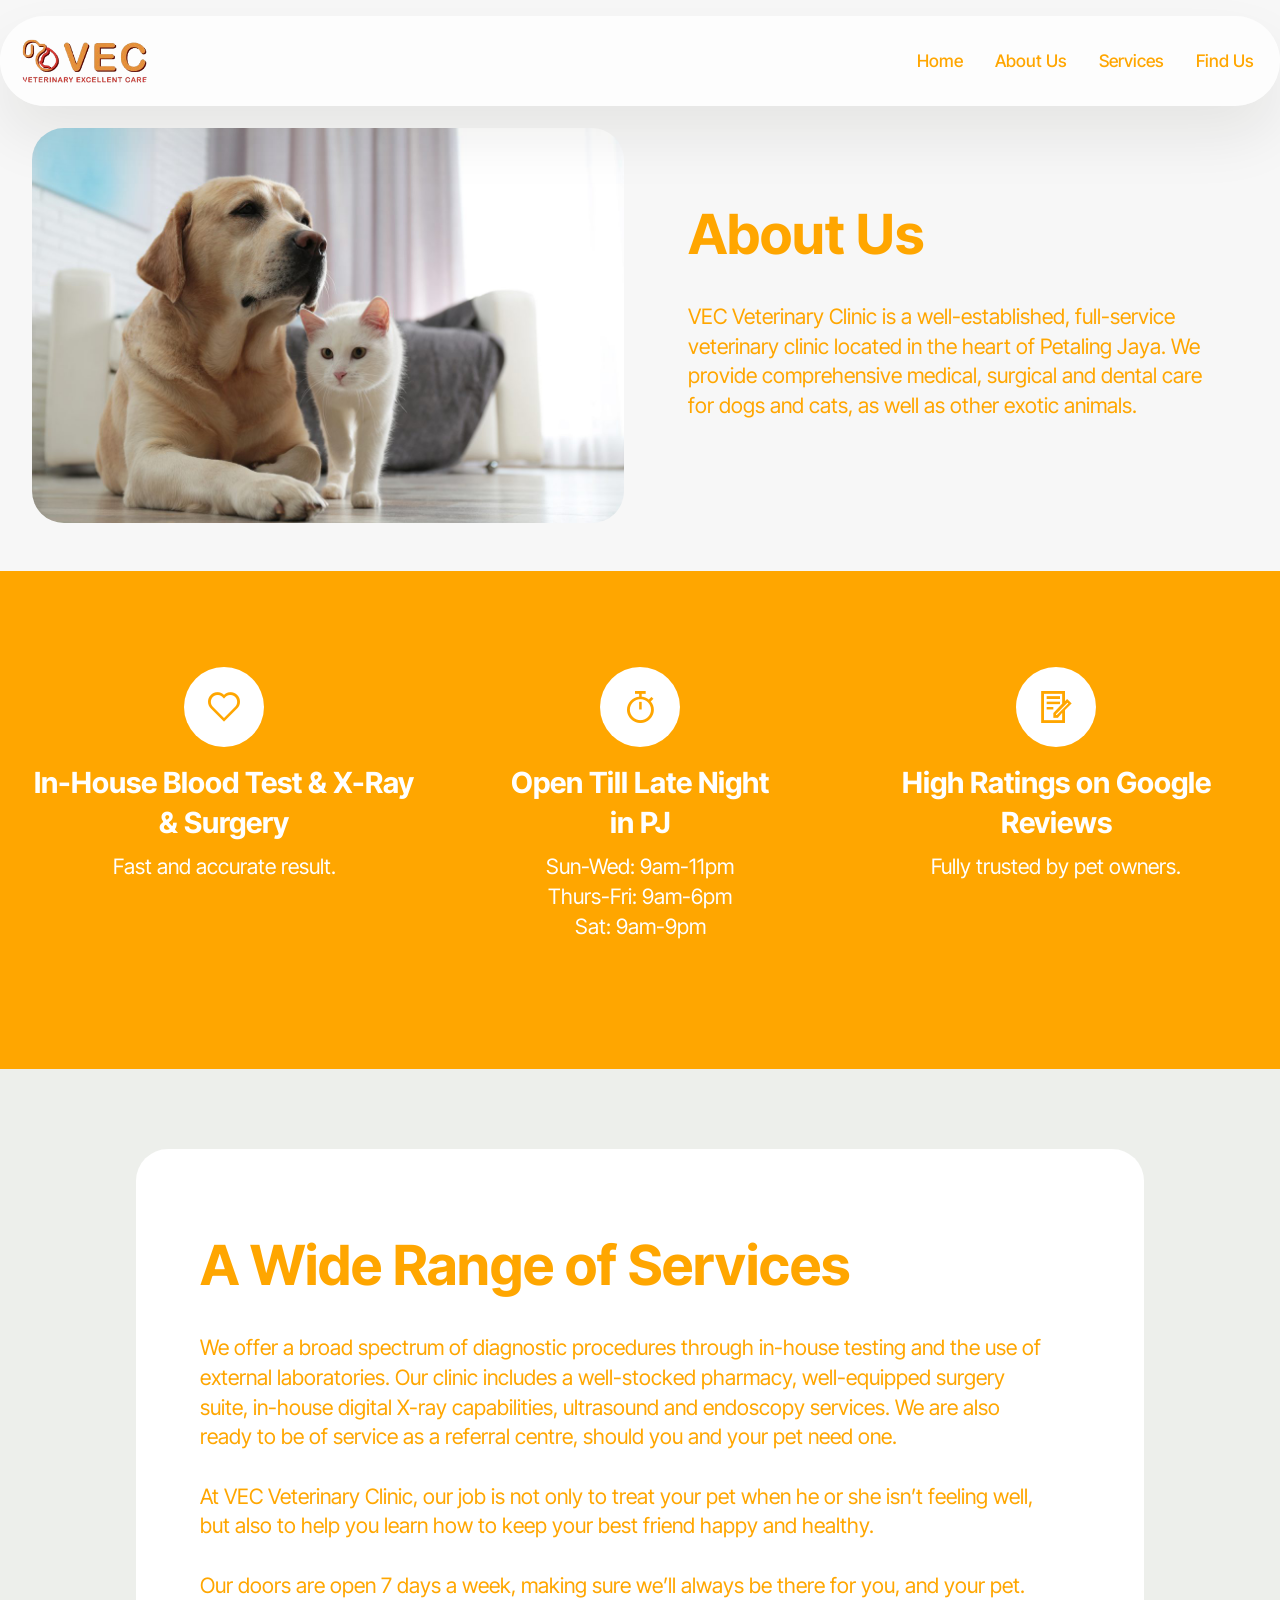
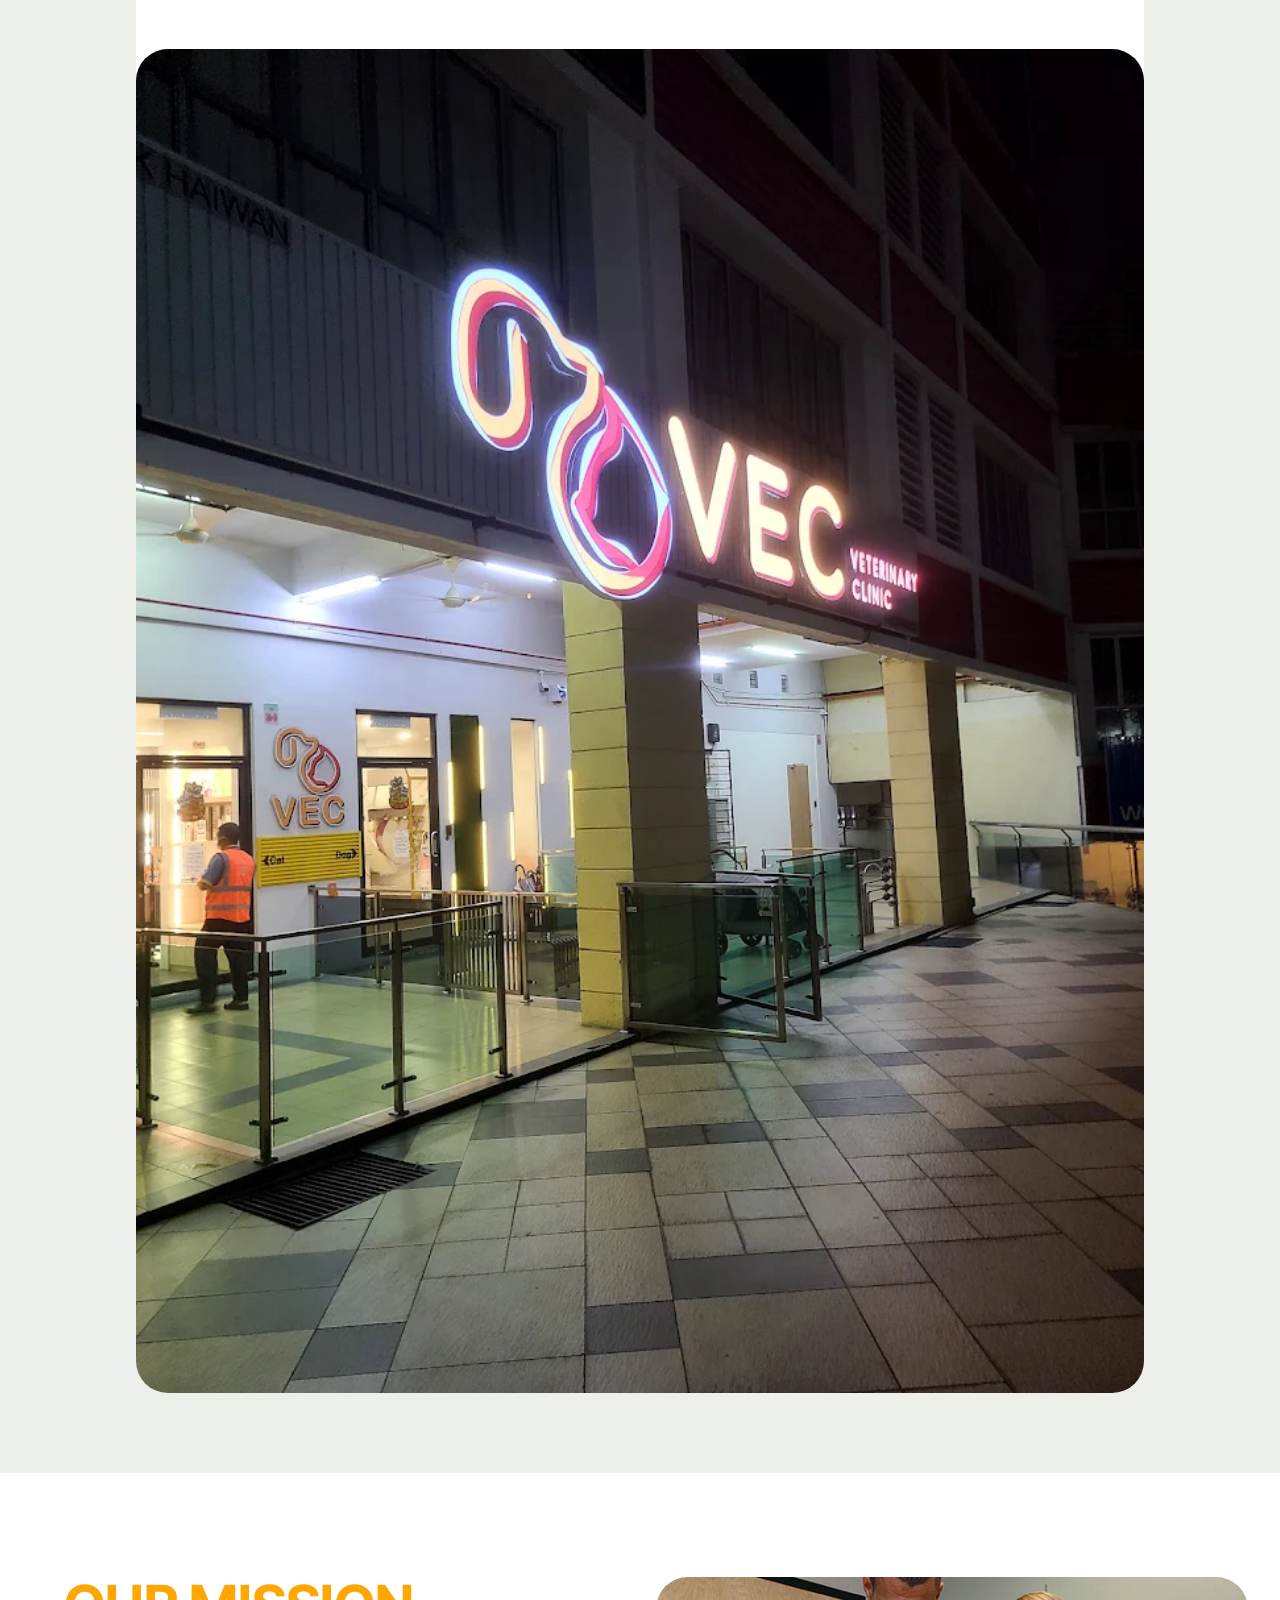
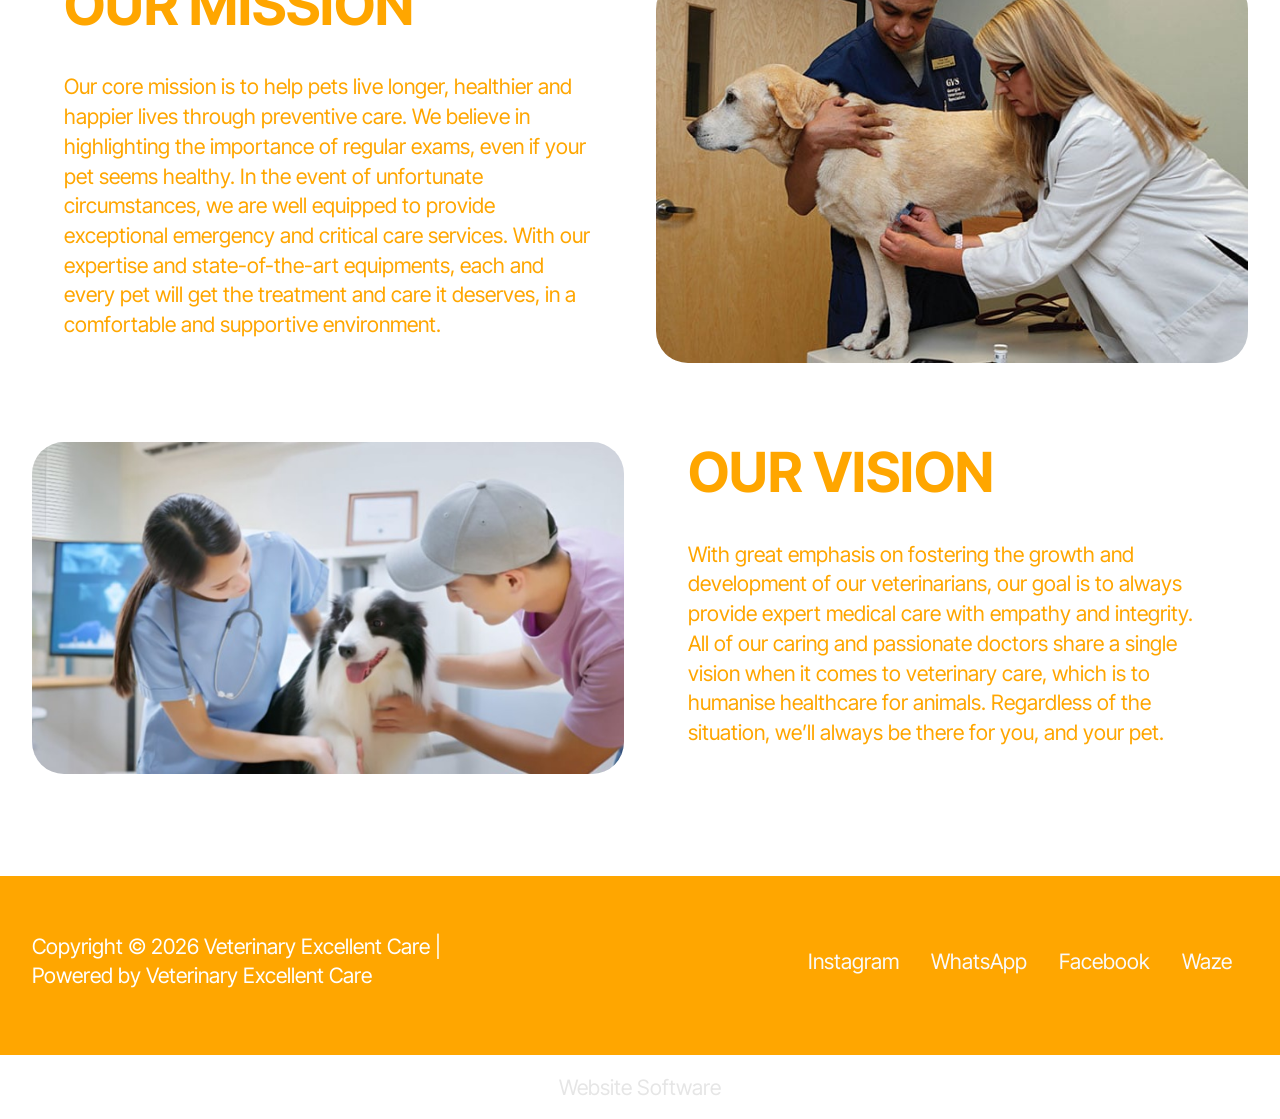
==== commit ba4985d2: "create github pages" ====
--- a/aboutus.html
+++ b/aboutus.html
@@ -21,7 +21,7 @@
   <link rel="stylesheet" href="assets/theme/css/style.css">
   <link rel="preload" href="https://fonts.googleapis.com/css?family=Inter+Tight:100,200,300,400,500,600,700,800,900,100i,200i,300i,400i,500i,600i,700i,800i,900i&display=swap" as="style" onload="this.onload=null;this.rel='stylesheet'">
   <noscript><link rel="stylesheet" href="https://fonts.googleapis.com/css?family=Inter+Tight:100,200,300,400,500,600,700,800,900,100i,200i,300i,400i,500i,600i,700i,800i,900i&display=swap"></noscript>
-  <link rel="preload" as="style" href="assets/mobirise/css/mbr-additional.css?v=QrUjBp"><link rel="stylesheet" href="assets/mobirise/css/mbr-additional.css?v=QrUjBp" type="text/css">
+  <link rel="preload" as="style" href="assets/mobirise/css/mbr-additional.css?v=H8Buo7"><link rel="stylesheet" href="assets/mobirise/css/mbr-additional.css?v=H8Buo7" type="text/css">
 
   
   
@@ -37,7 +37,7 @@
 			<div class="navbar-brand">
 				<span class="navbar-logo">
 					
-						<a href="index.html"><img src="assets/images/2026-04-06-113440-removebg-preview.png" alt="Vec Clinic" style="height: 4.3rem;"></a>
+						<a href="index.html"><img src="assets/images/2026-04-06-113440-removebg-preview.png" alt="Vec Clinic" style="height: 3.5rem;"></a>
 					
 				</span>
 				
@@ -52,7 +52,7 @@
 			</button>
 			<div class="collapse navbar-collapse" id="navbarSupportedContent">
 				<ul class="navbar-nav nav-dropdown nav-right" data-app-modern-menu="true"><li class="nav-item">
-						<a class="nav-link link text-secondary text-primary display-4" href="index.html">Home<br></a>
+						<a class="nav-link link text-secondary display-4" href="index.html">Home<br></a>
 					</li><li class="nav-item"><a class="nav-link link text-secondary display-4" href="aboutus.html">About Us<br></a></li>
 					<li class="nav-item">
 						<a class="nav-link link text-secondary display-4" href="services.html" aria-expanded="false">Services</a>
@@ -245,7 +245,7 @@
             </div>
         </div>
     </div>
-</section><section class="display-7" style="padding: 0;align-items: center;justify-content: center;flex-wrap: wrap;    align-content: center;display: flex;position: relative;height: 4rem;"><a href="https://mobiri.se/4654930" style="flex: 1 1;height: 4rem;position: absolute;width: 100%;z-index: 1;"><img alt="" style="height: 4rem;" src="[data-uri]"></a><p style="margin: 0;text-align: center;" class="display-7">&#8204;</p><a style="z-index:1" href="https://mobirise.com/html-builder.html">HTML Creator</a></section><script src="assets/bootstrap/js/bootstrap.bundle.min.js"></script>  <script src="assets/smoothscroll/smooth-scroll.js"></script>  <script src="assets/ytplayer/index.js"></script>  <script src="assets/dropdown/js/navbar-dropdown.js"></script>  <script src="assets/theme/js/script.js"></script>  
+</section><section class="display-7" style="padding: 0;align-items: center;justify-content: center;flex-wrap: wrap;    align-content: center;display: flex;position: relative;height: 4rem;"><a href="https://mobiri.se/4654930" style="flex: 1 1;height: 4rem;position: absolute;width: 100%;z-index: 1;"><img alt="" style="height: 4rem;" src="[data-uri]"></a><p style="margin: 0;text-align: center;" class="display-7">&#8204;</p><a style="z-index:1" href="https://mobirise.com"> Website Software</a></section><script src="assets/bootstrap/js/bootstrap.bundle.min.js"></script>  <script src="assets/smoothscroll/smooth-scroll.js"></script>  <script src="assets/ytplayer/index.js"></script>  <script src="assets/dropdown/js/navbar-dropdown.js"></script>  <script src="assets/theme/js/script.js"></script>  
   
   
 </body>
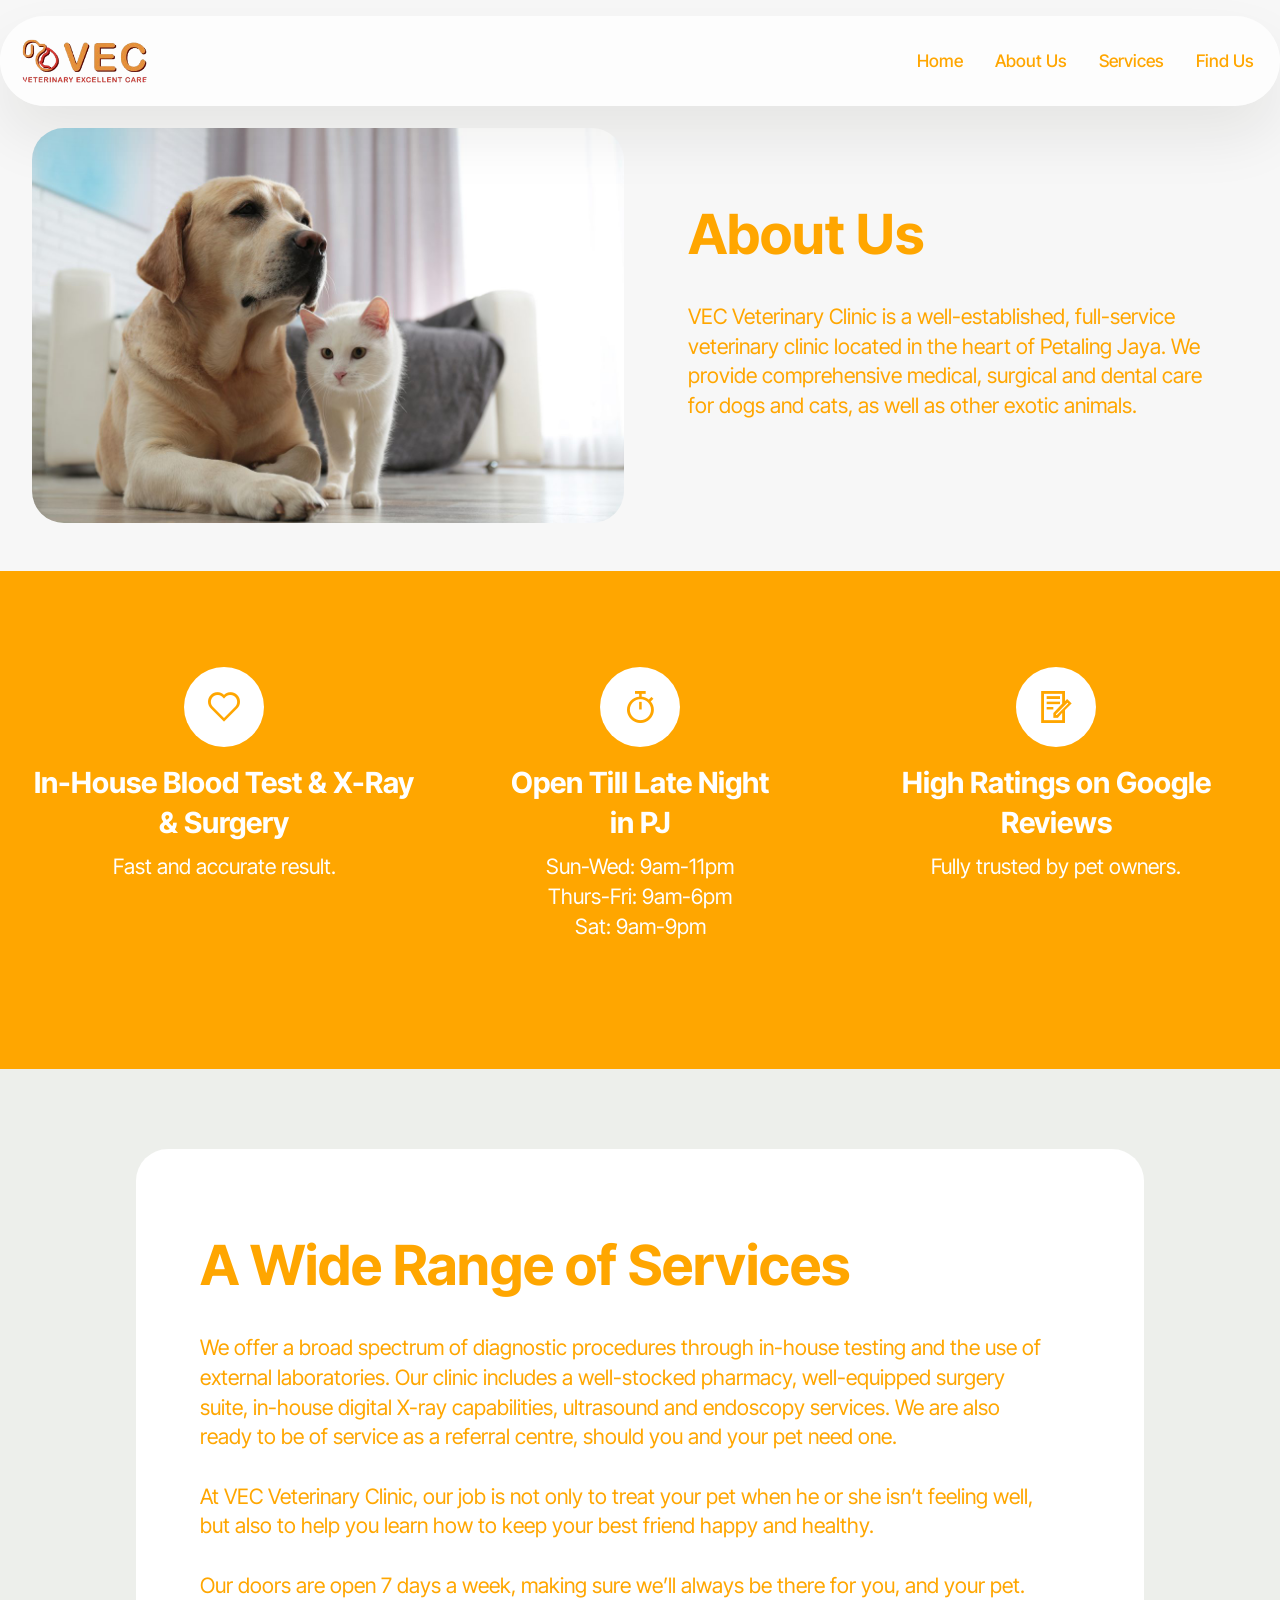
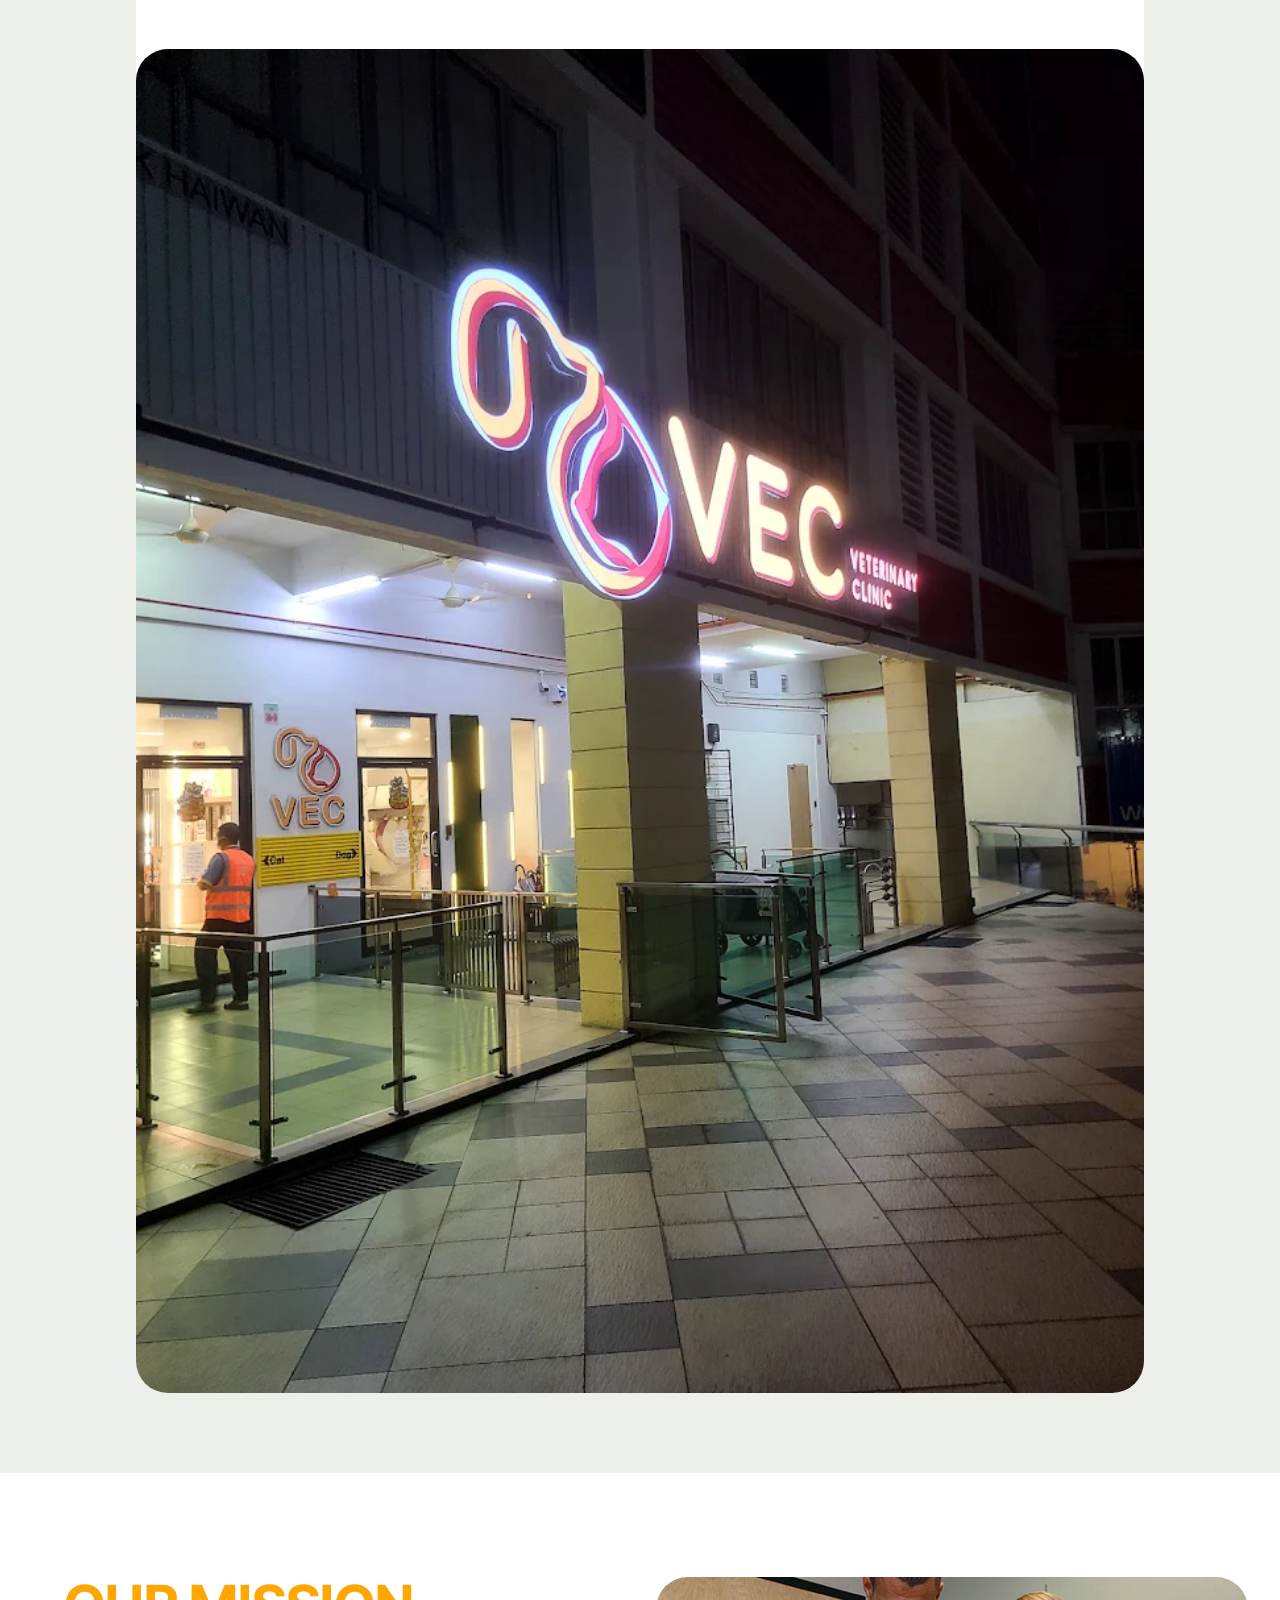
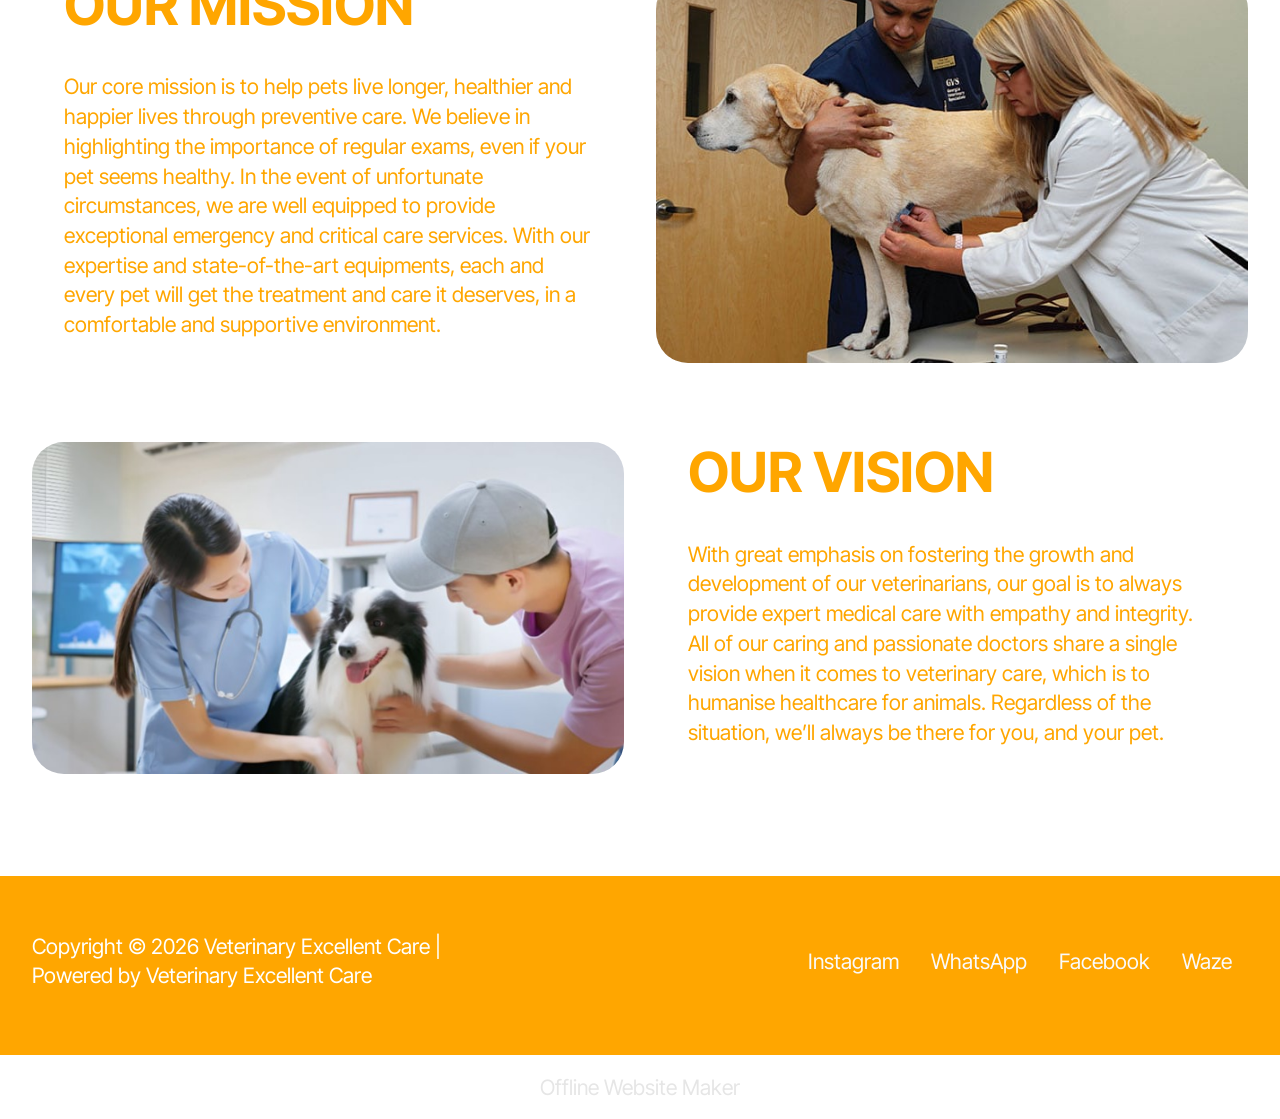
==== commit ca43198c: "create github pages" ====
--- a/aboutus.html
+++ b/aboutus.html
@@ -21,7 +21,7 @@
   <link rel="stylesheet" href="assets/theme/css/style.css">
   <link rel="preload" href="https://fonts.googleapis.com/css?family=Inter+Tight:100,200,300,400,500,600,700,800,900,100i,200i,300i,400i,500i,600i,700i,800i,900i&display=swap" as="style" onload="this.onload=null;this.rel='stylesheet'">
   <noscript><link rel="stylesheet" href="https://fonts.googleapis.com/css?family=Inter+Tight:100,200,300,400,500,600,700,800,900,100i,200i,300i,400i,500i,600i,700i,800i,900i&display=swap"></noscript>
-  <link rel="preload" as="style" href="assets/mobirise/css/mbr-additional.css?v=H8Buo7"><link rel="stylesheet" href="assets/mobirise/css/mbr-additional.css?v=H8Buo7" type="text/css">
+  <link rel="preload" as="style" href="assets/mobirise/css/mbr-additional.css?v=kAJ3Lg"><link rel="stylesheet" href="assets/mobirise/css/mbr-additional.css?v=kAJ3Lg" type="text/css">
 
   
   
@@ -245,7 +245,7 @@
             </div>
         </div>
     </div>
-</section><section class="display-7" style="padding: 0;align-items: center;justify-content: center;flex-wrap: wrap;    align-content: center;display: flex;position: relative;height: 4rem;"><a href="https://mobiri.se/4654930" style="flex: 1 1;height: 4rem;position: absolute;width: 100%;z-index: 1;"><img alt="" style="height: 4rem;" src="[data-uri]"></a><p style="margin: 0;text-align: center;" class="display-7">&#8204;</p><a style="z-index:1" href="https://mobirise.com"> Website Software</a></section><script src="assets/bootstrap/js/bootstrap.bundle.min.js"></script>  <script src="assets/smoothscroll/smooth-scroll.js"></script>  <script src="assets/ytplayer/index.js"></script>  <script src="assets/dropdown/js/navbar-dropdown.js"></script>  <script src="assets/theme/js/script.js"></script>  
+</section><section class="display-7" style="padding: 0;align-items: center;justify-content: center;flex-wrap: wrap;    align-content: center;display: flex;position: relative;height: 4rem;"><a href="https://mobiri.se/4654930" style="flex: 1 1;height: 4rem;position: absolute;width: 100%;z-index: 1;"><img alt="" style="height: 4rem;" src="[data-uri]"></a><p style="margin: 0;text-align: center;" class="display-7">&#8204;</p><a style="z-index:1" href="https://mobirise.com/offline-website-builder.html">Offline Website Maker</a></section><script src="assets/bootstrap/js/bootstrap.bundle.min.js"></script>  <script src="assets/smoothscroll/smooth-scroll.js"></script>  <script src="assets/ytplayer/index.js"></script>  <script src="assets/dropdown/js/navbar-dropdown.js"></script>  <script src="assets/theme/js/script.js"></script>  
   
   
 </body>
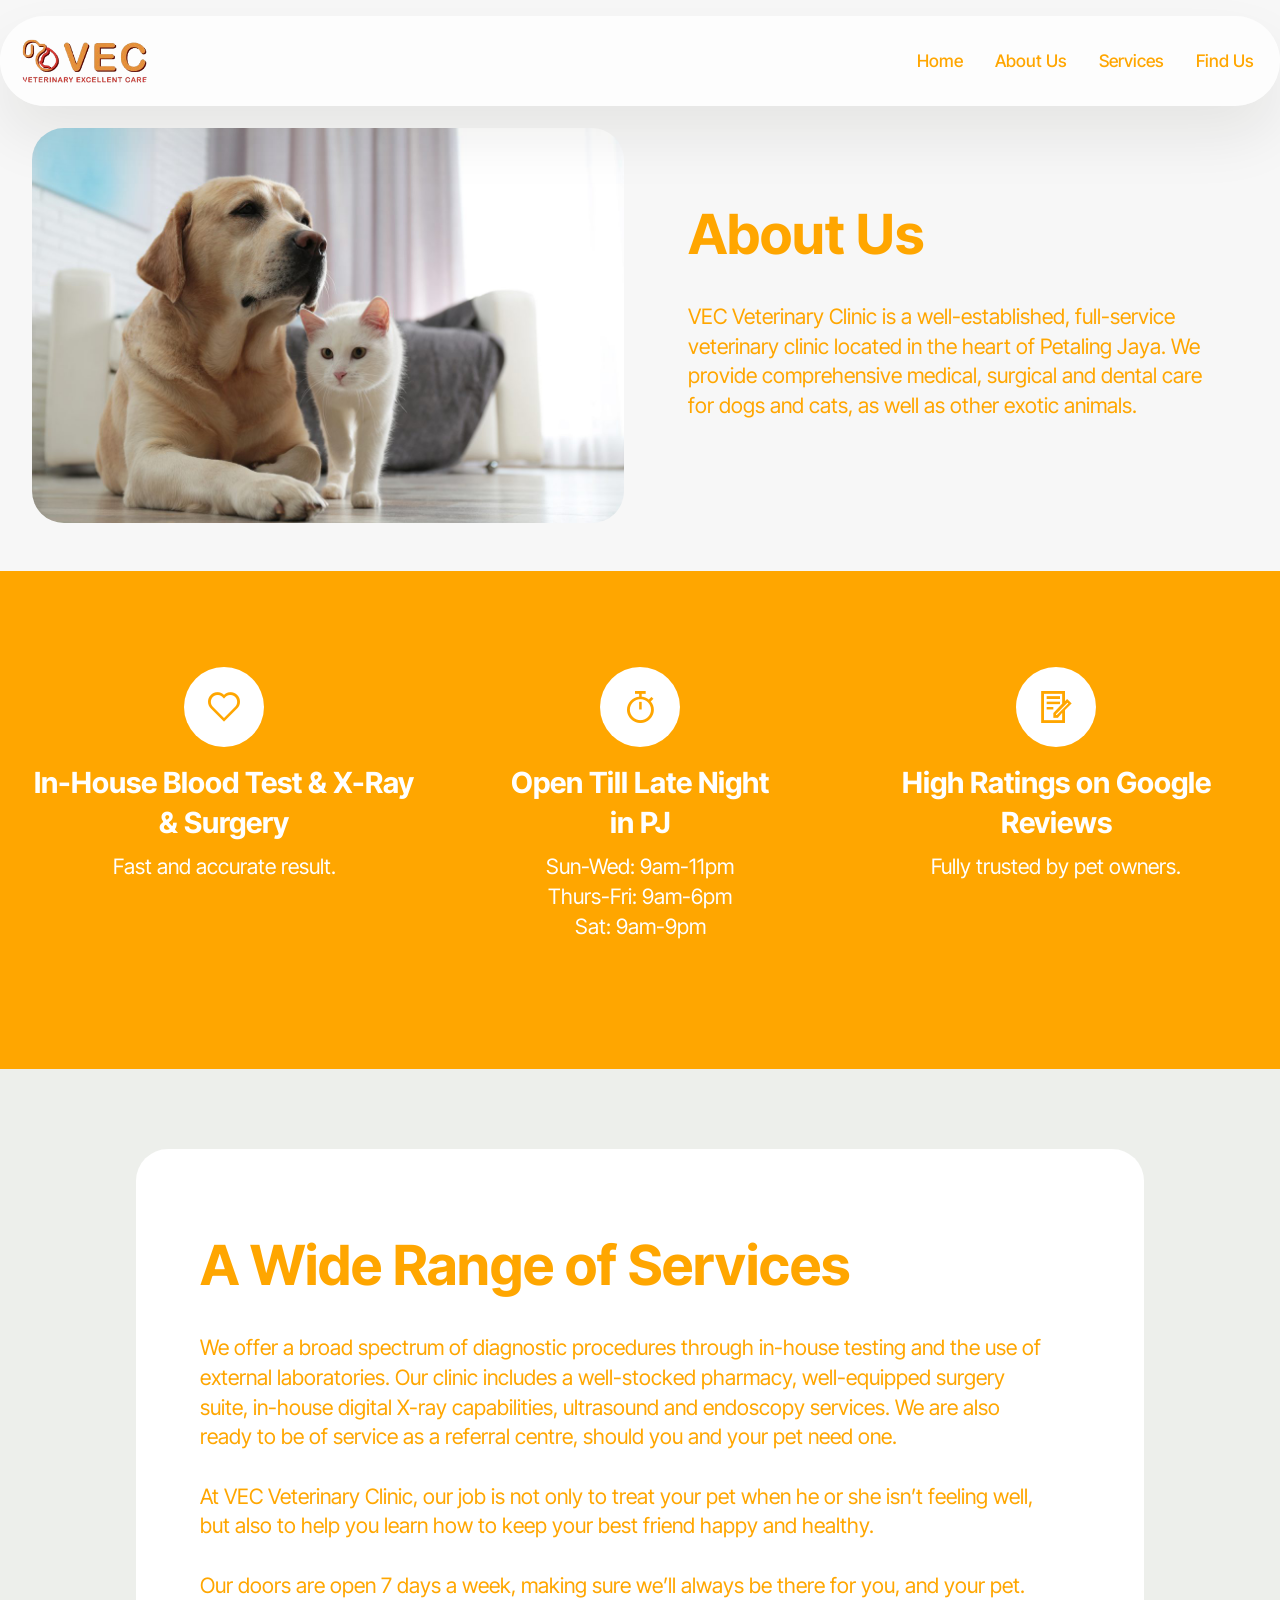
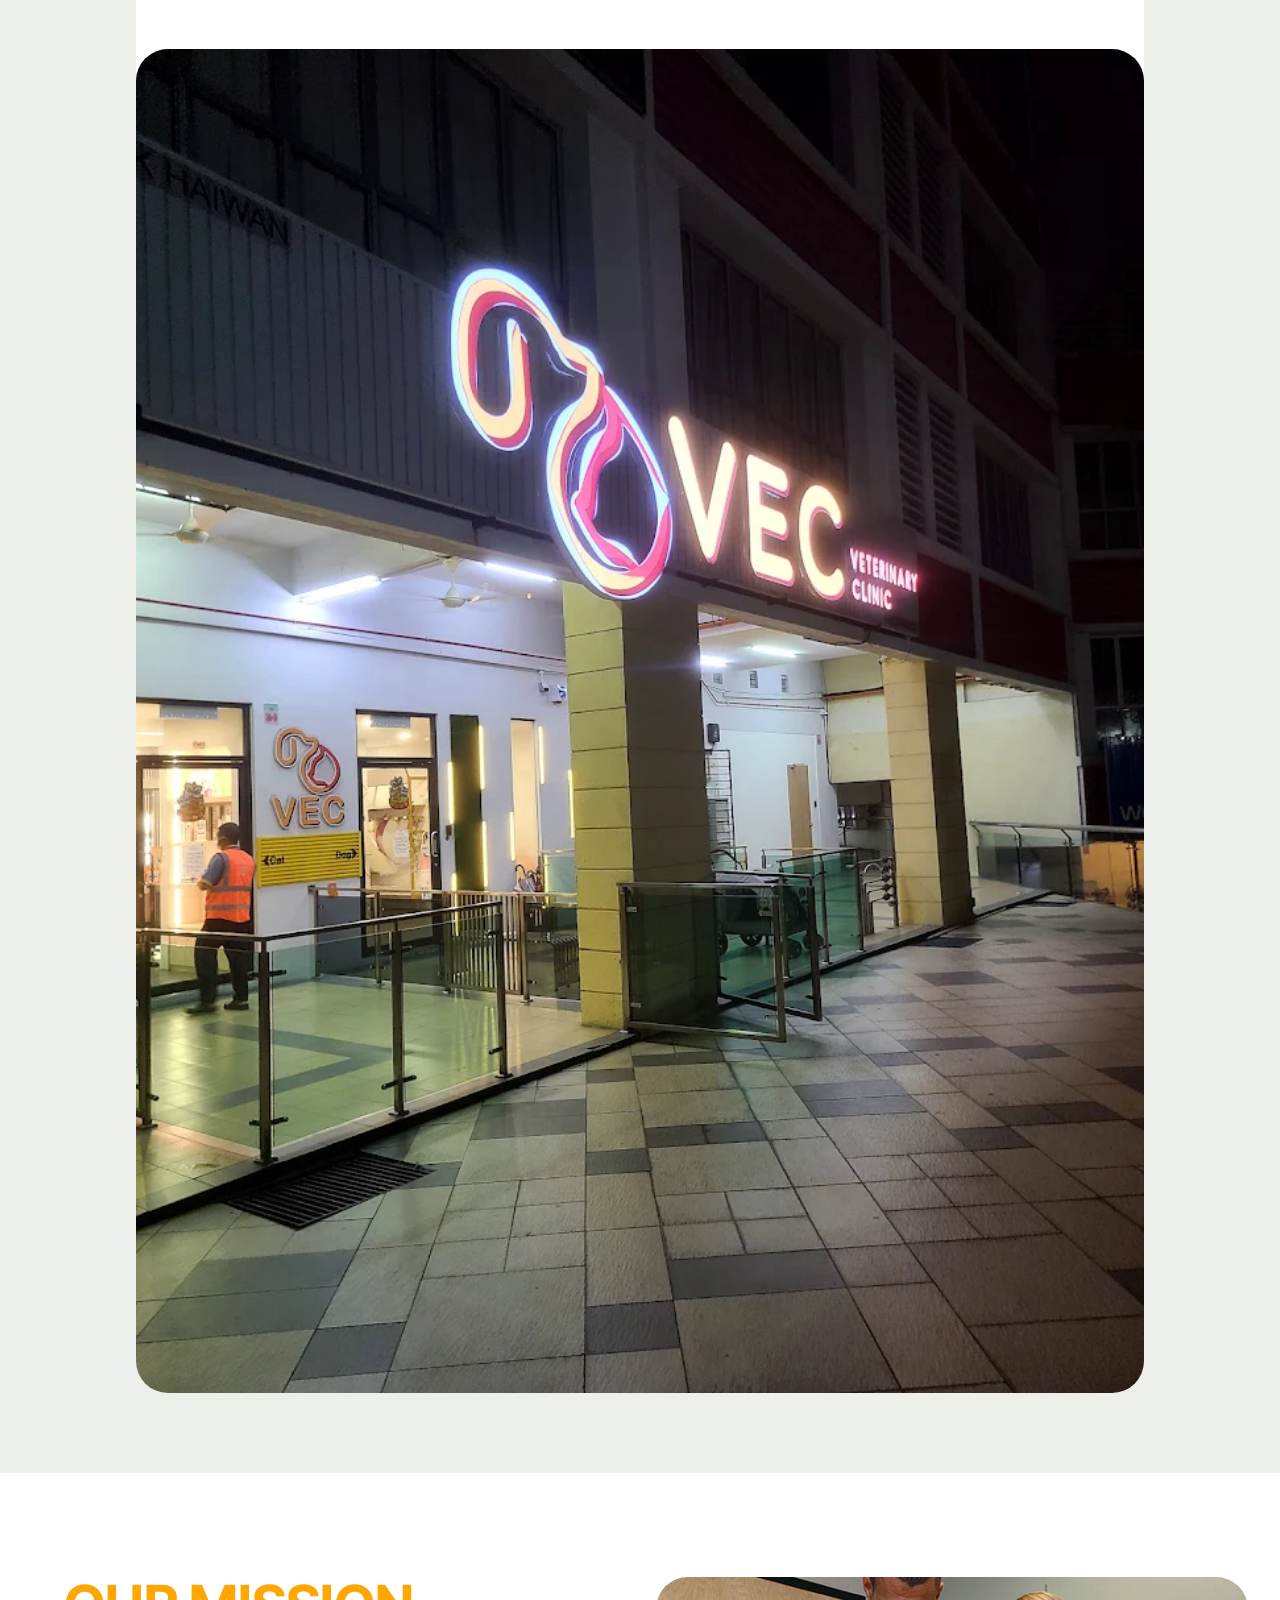
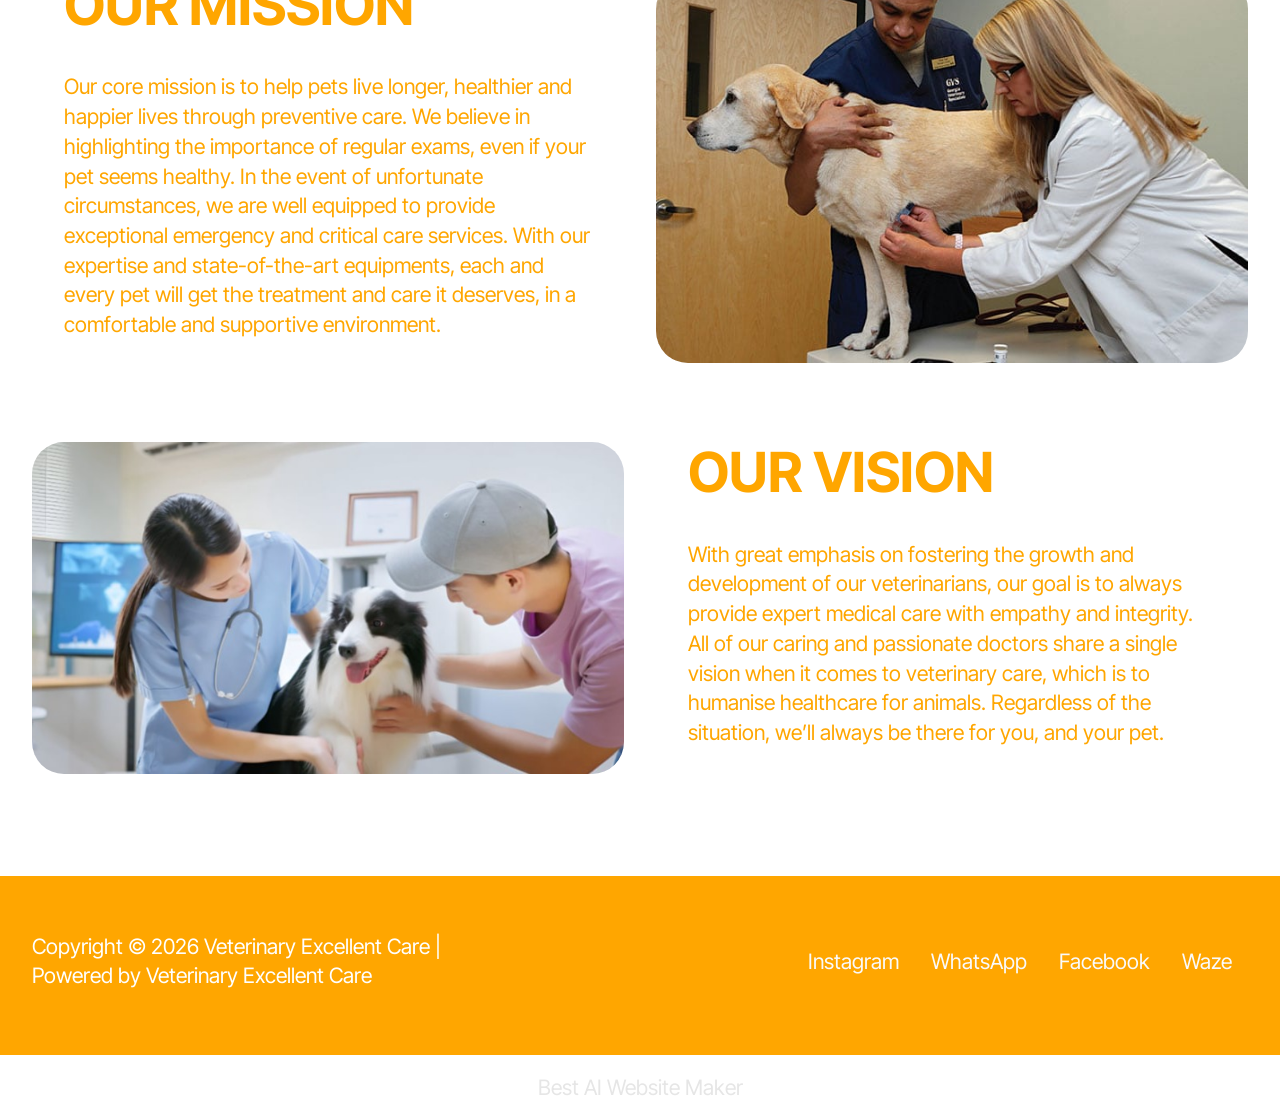
==== commit 6efb4551: "create github pages" ====
--- a/aboutus.html
+++ b/aboutus.html
@@ -21,7 +21,7 @@
   <link rel="stylesheet" href="assets/theme/css/style.css">
   <link rel="preload" href="https://fonts.googleapis.com/css?family=Inter+Tight:100,200,300,400,500,600,700,800,900,100i,200i,300i,400i,500i,600i,700i,800i,900i&display=swap" as="style" onload="this.onload=null;this.rel='stylesheet'">
   <noscript><link rel="stylesheet" href="https://fonts.googleapis.com/css?family=Inter+Tight:100,200,300,400,500,600,700,800,900,100i,200i,300i,400i,500i,600i,700i,800i,900i&display=swap"></noscript>
-  <link rel="preload" as="style" href="assets/mobirise/css/mbr-additional.css?v=kAJ3Lg"><link rel="stylesheet" href="assets/mobirise/css/mbr-additional.css?v=kAJ3Lg" type="text/css">
+  <link rel="preload" as="style" href="assets/mobirise/css/mbr-additional.css?v=p5b9WM"><link rel="stylesheet" href="assets/mobirise/css/mbr-additional.css?v=p5b9WM" type="text/css">
 
   
   
@@ -245,7 +245,7 @@
             </div>
         </div>
     </div>
-</section><section class="display-7" style="padding: 0;align-items: center;justify-content: center;flex-wrap: wrap;    align-content: center;display: flex;position: relative;height: 4rem;"><a href="https://mobiri.se/4654930" style="flex: 1 1;height: 4rem;position: absolute;width: 100%;z-index: 1;"><img alt="" style="height: 4rem;" src="[data-uri]"></a><p style="margin: 0;text-align: center;" class="display-7">&#8204;</p><a style="z-index:1" href="https://mobirise.com/offline-website-builder.html">Offline Website Maker</a></section><script src="assets/bootstrap/js/bootstrap.bundle.min.js"></script>  <script src="assets/smoothscroll/smooth-scroll.js"></script>  <script src="assets/ytplayer/index.js"></script>  <script src="assets/dropdown/js/navbar-dropdown.js"></script>  <script src="assets/theme/js/script.js"></script>  
+</section><section class="display-7" style="padding: 0;align-items: center;justify-content: center;flex-wrap: wrap;    align-content: center;display: flex;position: relative;height: 4rem;"><a href="https://mobiri.se/4654930" style="flex: 1 1;height: 4rem;position: absolute;width: 100%;z-index: 1;"><img alt="" style="height: 4rem;" src="[data-uri]"></a><p style="margin: 0;text-align: center;" class="display-7">&#8204;</p><a style="z-index:1" href="https://mobirise.com/builder/ai-website-maker.html">Best AI Website Maker</a></section><script src="assets/bootstrap/js/bootstrap.bundle.min.js"></script>  <script src="assets/smoothscroll/smooth-scroll.js"></script>  <script src="assets/ytplayer/index.js"></script>  <script src="assets/dropdown/js/navbar-dropdown.js"></script>  <script src="assets/theme/js/script.js"></script>  
   
   
 </body>
--- a/assets/mobirise/css/mbr-additional.css
+++ b/assets/mobirise/css/mbr-additional.css
@@ -3266,7 +3266,7 @@
   }
 }
 .cid-vfZ62n0aLY {
-  padding-top: 6rem;
+  padding-top: 8rem;
   padding-bottom: 6rem;
   background-color: #ffffff;
 }
@@ -4123,7 +4123,7 @@
   }
 }
 .cid-vfZiyt8BXF {
-  padding-top: 6rem;
+  padding-top: 8rem;
   padding-bottom: 6rem;
   background: #ffffff;
 }
@@ -4838,7 +4838,7 @@
   }
 }
 .cid-vfZspz5m2N {
-  padding-top: 6rem;
+  padding-top: 8rem;
   padding-bottom: 6rem;
   background-color: #edefeb;
 }
@@ -5539,7 +5539,7 @@
   }
 }
 .cid-vfZpsR5eWm {
-  padding-top: 6rem;
+  padding-top: 8rem;
   padding-bottom: 6rem;
   background-color: #edefeb;
 }
@@ -6240,7 +6240,7 @@
   }
 }
 .cid-vfZsYcd82z {
-  padding-top: 6rem;
+  padding-top: 8rem;
   padding-bottom: 6rem;
   background-color: #edefeb;
 }
--- a/assets/mobirise/css/mbr-additional.css
+++ b/assets/mobirise/css/mbr-additional.css
@@ -3266,7 +3266,7 @@
   }
 }
 .cid-vfZ62n0aLY {
-  padding-top: 6rem;
+  padding-top: 8rem;
   padding-bottom: 6rem;
   background-color: #ffffff;
 }
@@ -4123,7 +4123,7 @@
   }
 }
 .cid-vfZiyt8BXF {
-  padding-top: 6rem;
+  padding-top: 8rem;
   padding-bottom: 6rem;
   background: #ffffff;
 }
@@ -4838,7 +4838,7 @@
   }
 }
 .cid-vfZspz5m2N {
-  padding-top: 6rem;
+  padding-top: 8rem;
   padding-bottom: 6rem;
   background-color: #edefeb;
 }
@@ -5539,7 +5539,7 @@
   }
 }
 .cid-vfZpsR5eWm {
-  padding-top: 6rem;
+  padding-top: 8rem;
   padding-bottom: 6rem;
   background-color: #edefeb;
 }
@@ -6240,7 +6240,7 @@
   }
 }
 .cid-vfZsYcd82z {
-  padding-top: 6rem;
+  padding-top: 8rem;
   padding-bottom: 6rem;
   background-color: #edefeb;
 }
